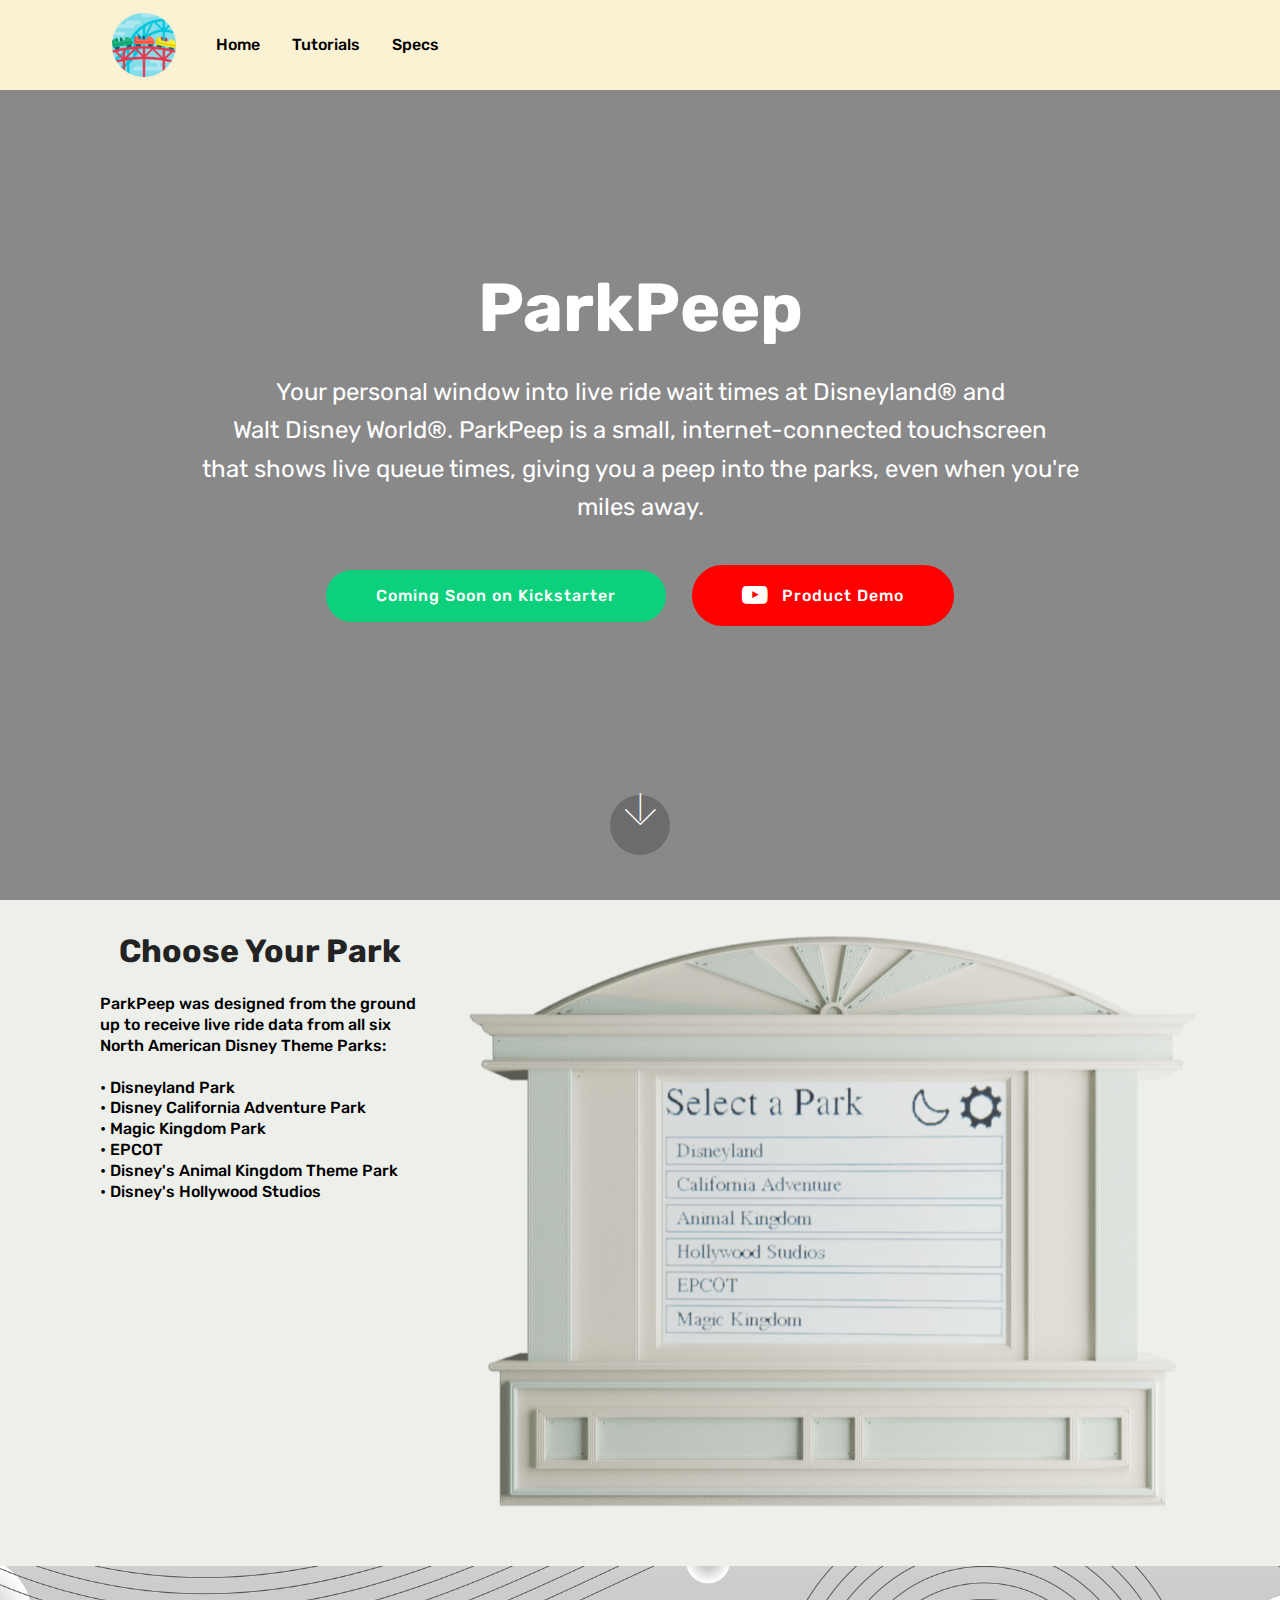
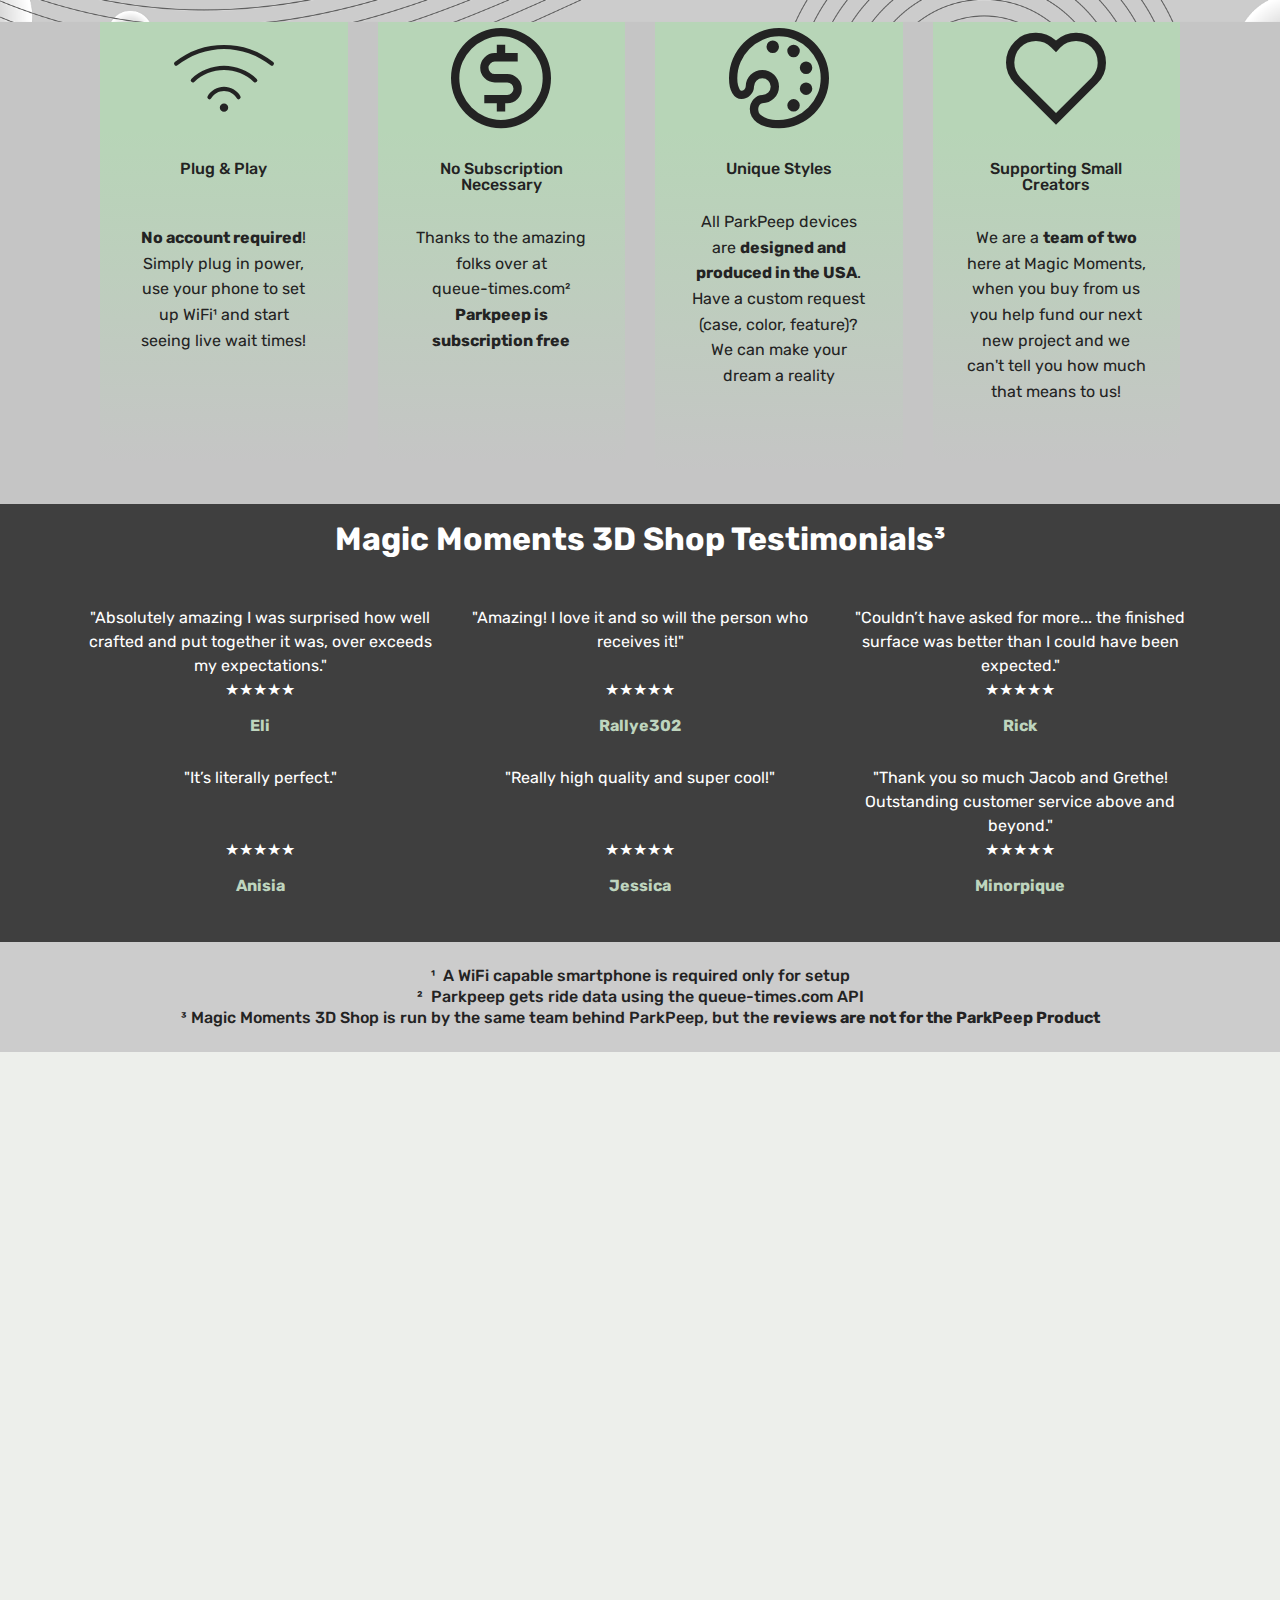
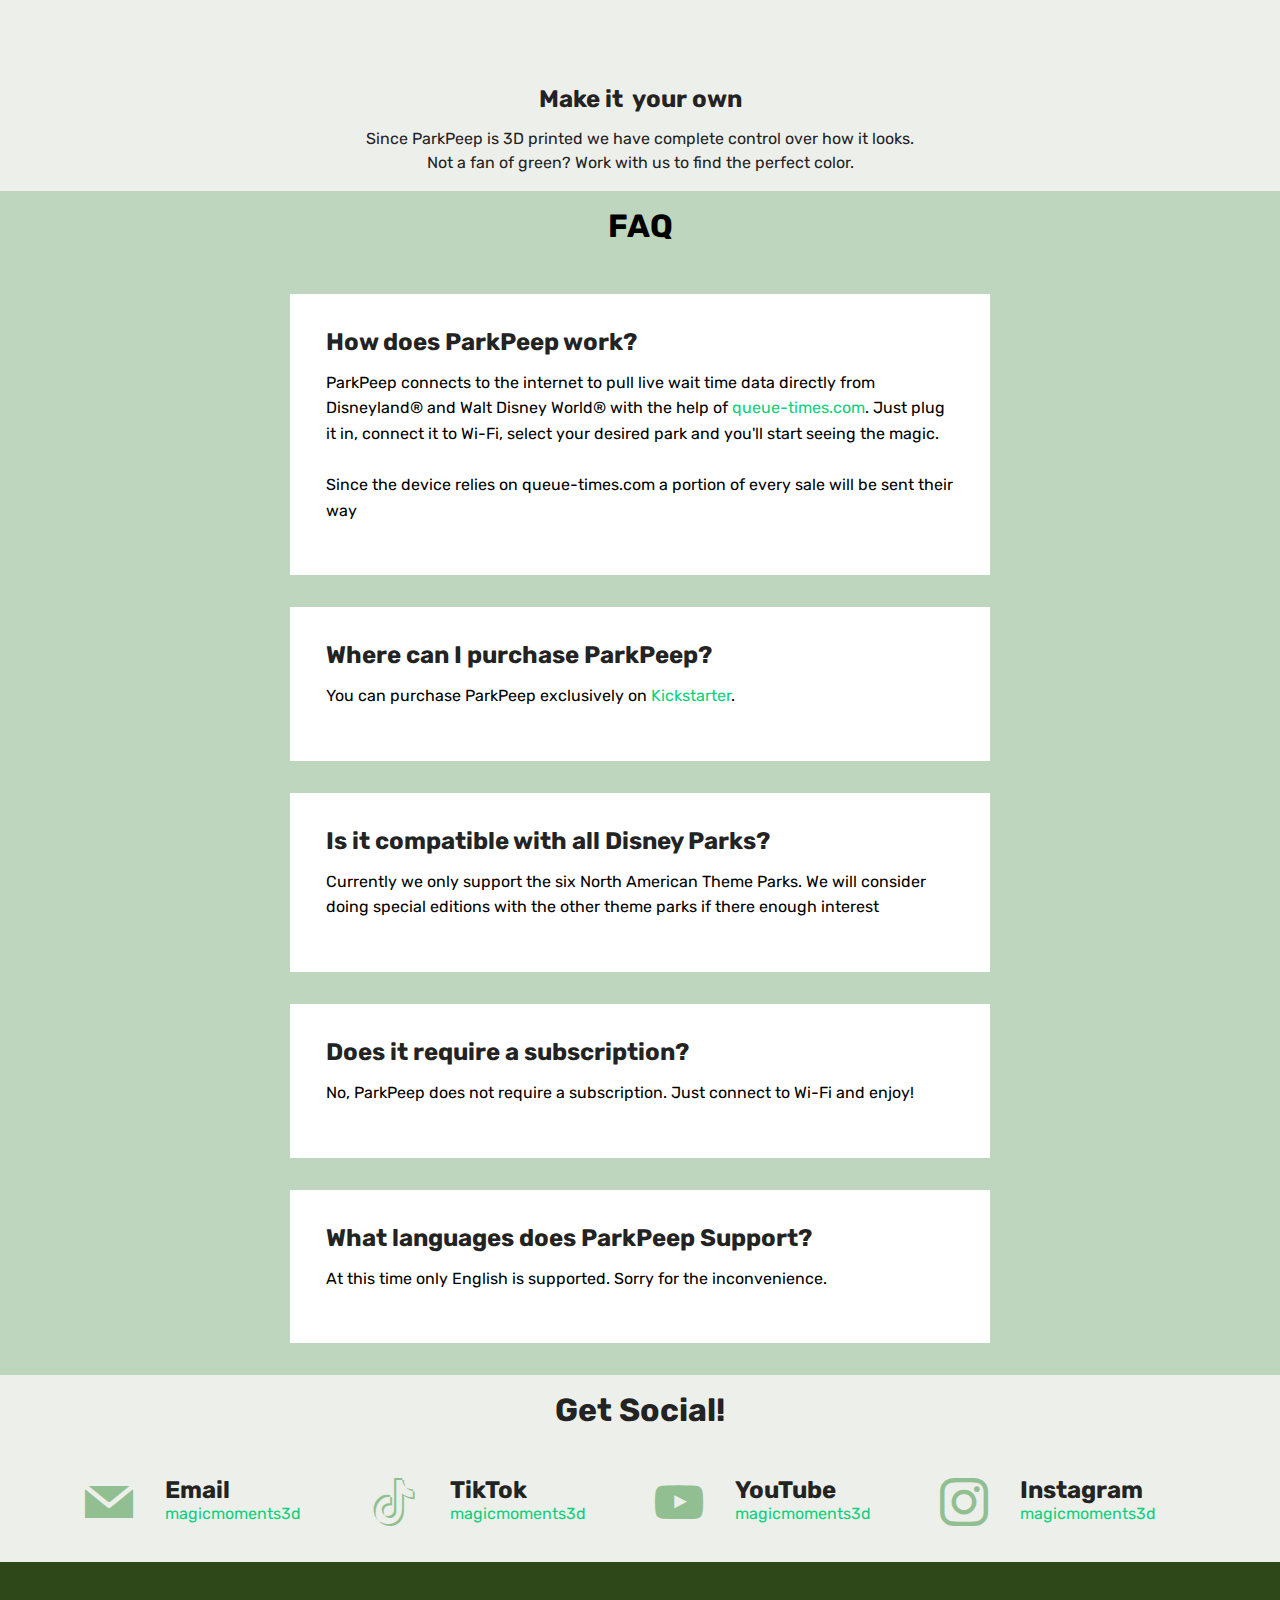
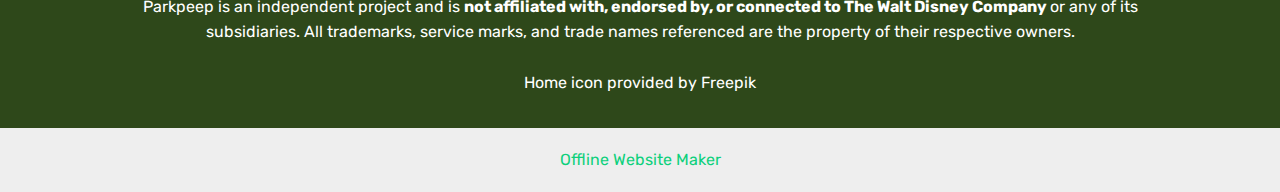
==== index.html @ 0c05ccad "create github pages" ====
<!DOCTYPE html>
<html  >
<head>
  <!-- Site made with Mobirise Website Builder v5.9.18, https://mobirise.com -->
  <meta charset="UTF-8">
  <meta http-equiv="X-UA-Compatible" content="IE=edge">
  <meta name="generator" content="Mobirise v5.9.18, mobirise.com">
  <meta name="viewport" content="width=device-width, initial-scale=1, minimum-scale=1">
  <link rel="shortcut icon" href="assets/images/roller-coaster-96x96.png" type="image/x-icon">
  <meta name="description" content="">
  
  
  <title>Home</title>
  <link rel="stylesheet" href="assets/web/assets/mobirise-icons2/mobirise2.css">
  <link rel="stylesheet" href="assets/web/assets/mobirise-icons/mobirise-icons.css">
  <link rel="stylesheet" href="assets/bootstrap/css/bootstrap.min.css">
  <link rel="stylesheet" href="assets/bootstrap/css/bootstrap-grid.min.css">
  <link rel="stylesheet" href="assets/bootstrap/css/bootstrap-reboot.min.css">
  <link rel="stylesheet" href="assets/tether/tether.min.css">
  <link rel="stylesheet" href="assets/dropdown/css/style.css">
  <link rel="stylesheet" href="assets/socicon/css/styles.css">
  <link rel="stylesheet" href="assets/theme/css/style.css">
  <link rel="preload" href="https://fonts.googleapis.com/css?family=Rubik:300,400,500,600,700,800,900,300i,400i,500i,600i,700i,800i,900i&display=swap" as="style" onload="this.onload=null;this.rel='stylesheet'">
  <noscript><link rel="stylesheet" href="https://fonts.googleapis.com/css?family=Rubik:300,400,500,600,700,800,900,300i,400i,500i,600i,700i,800i,900i&display=swap"></noscript>
  <link rel="preload" as="style" href="assets/mobirise/css/mbr-additional.css?v=SUDgBp"><link rel="stylesheet" href="assets/mobirise/css/mbr-additional.css?v=SUDgBp" type="text/css">

  
  
  
</head>
<body>
  
  <section class="menu menu6 cid-upYv7YuumN" once="menu" id="menu06-12">
	

	<nav class="navbar navbar-dropdown opacityScrollOff navbar-fixed-top navbar-expand-lg">
		<div class="container">
			<div class="navbar-brand">
				<span class="navbar-logo">
					
						<img src="assets/images/roller-coaster-96x96.png" alt="Parkpeep Home Button" style="height: 4rem;">
					
				</span>
				
			</div>
			<button class="navbar-toggler" type="button" data-toggle="collapse" data-bs-toggle="collapse" data-target="#navbarSupportedContent" data-bs-target="#navbarSupportedContent" aria-controls="navbarNavAltMarkup" aria-expanded="false" aria-label="Toggle navigation">
				<div class="hamburger">
					<span></span>
					<span></span>
					<span></span>
					<span></span>
				</div>
			</button>
			<div class="collapse navbar-collapse opacityScrollOff" id="navbarSupportedContent">
				<ul class="navbar-nav nav-dropdown nav-right" data-app-modern-menu="true"><li class="nav-item">
						<a class="nav-link link text-black text-primary display-4" href="index.html">Home</a>
					</li>
					
					<li class="nav-item"><a class="nav-link link text-black text-primary display-4" href="Tutorials.html">Tutorials<br></a></li><li class="nav-item"><a class="nav-link link text-black text-primary display-4" href="Specs.html">Specs</a></li></ul>
				
				
			</div>
		</div>
	</nav>
</section>

<section class="cid-upYuPBDIHr mbr-fullscreen" data-bg-video="https://www.youtube.com/embed/tuloPlhGVxw?rel=0&amp;&amp;showinfo=0&amp;autoplay=0&amp;loop=0&amp;vq=hd1080" id="header2-u">

    

    <div class="mbr-overlay" style="opacity: 0.5; background-color: rgb(35, 35, 35);"></div>

    <div class="container align-center">
        <div class="row justify-content-md-center">
            <div class="mbr-white col-md-10">
                <h1 class="mbr-section-title mbr-bold pb-3 mbr-fonts-style display-1">
                    ParkPeep</h1>
                
                <p class="mbr-text pb-3 mbr-fonts-style display-5">Your personal window into live ride wait times at Disneyland® and <br>Walt Disney World®. ParkPeep is a small, internet-connected touchscreen <br>that shows live queue times, giving you a peep into the parks, even when you're miles away.<br></p>
                <div class="mbr-section-btn"><a class="btn btn-md btn-primary display-4" href="http://kickstarter.com">Coming Soon on Kickstarter</a> 
                    <a class="btn btn-md btn-success display-4" href="https://youtu.be/CWoViDw0OAM"><span class="socicon socicon-youtube mbr-iconfont mbr-iconfont-btn"></span>Product Demo</a></div>
            </div>
        </div>
    </div>
    <div class="mbr-arrow hidden-sm-down" aria-hidden="true">
        <a href="#next">
            <i class="mbri-down mbr-iconfont"></i>
        </a>
    </div>
</section>

<section class="image08 cid-upYuSurCYQ" id="image08-x">
  
  
  
  <div class="container">
    <div class="row justify-content-center">
      <div class="col-lg-4">
        <div class="col-12 col-md-12">
          <h5 class="mbr-section-title mbr-fonts-style mt-0 mb-4 display-2"><strong>Choose Your Park</strong></h5>
          <h6 class="mbr-section-subtitle mbr-fonts-style mt-0 mb-4 display-7">ParkPeep was designed from the ground up to receive live ride data from all six North American Disney Theme Parks:<br><br>
<div>
</div><div>• Disneyland Park
</div><div>• Disney California Adventure Park
</div><div>• Magic Kingdom Park
</div><div>• EPCOT
</div><div>• Disney's Animal Kingdom Theme Park
</div><div>• Disney's Hollywood Studios</div><br><div><br></div></h6>
          
        </div>
      </div>
      <div class="col-lg-8 side-features">
        <div class="image-wrapper mb-4">
          <img class="w-100" src="assets/images/greenhometransparent-1-1460x821.png" alt="Mobirise Website Builder">
        </div>
      </div>
    </div>
  </div>
</section>

<section class="features8 cid-upYuQ6K4j9 mbr-parallax-background" id="features8-v">

    

    <div class="mbr-overlay" style="opacity: 0.2; background-color: rgb(35, 35, 35);">
    </div>

    <div class="container">
        <div class="media-container-row">

            <div class="card col-12 col-md-6 col-lg-3">
                <div class="card-img">
                    <span class="mbr-iconfont mbri-wifi" style="color: rgb(35, 35, 35); fill: rgb(35, 35, 35);"></span>
                </div>
                <div class="card-box align-center">
                    <h4 class="card-title mbr-fonts-style display-7">
                        Plug &amp; Play<br><br></h4>
                    <p class="mbr-text mbr-fonts-style display-7"><strong>No account required</strong>! Simply plug in power, use your phone to set up WiFi¹ and start seeing live wait times!<br><br><br><br></p>
                    
                </div>
            </div>

            <div class="card col-12 col-md-6 col-lg-3">
                <div class="card-img">
                    <span class="mbr-iconfont mobi-mbri-cash mobi-mbri" style="color: rgb(35, 35, 35); fill: rgb(35, 35, 35);"></span>
                </div>
                <div class="card-box align-center">
                    <h4 class="card-title mbr-fonts-style display-7">
                        No Subscription Necessary</h4>
                    <p class="mbr-text mbr-fonts-style display-7">
                       Thanks to the amazing folks over at <br>queue-times.com²<br><strong>Parkpeep is<br> subscription free</strong><br><strong><br></strong><br><strong><br></strong></p>
                    
                </div>
            </div>

            <div class="card col-12 col-md-6 col-lg-3">
                <div class="card-img">
                    <span class="mbr-iconfont mobi-mbri-change-style mobi-mbri" style="color: rgb(35, 35, 35); fill: rgb(35, 35, 35);"></span>
                </div>
                <div class="card-box align-center">
                    <h4 class="card-title mbr-fonts-style display-7">
                        Unique Styles
                    </h4>
                    <p class="mbr-text mbr-fonts-style display-7">
                       All ParkPeep devices are <strong>designed and produced in the USA</strong>. Have a custom request <br>(case, color, feature)? We can make your dream a reality<br><br><br></p>
                    
                </div>
            </div>

            <div class="card col-12 col-md-6 col-lg-3">
                <div class="card-img">
                    <span class="mbr-iconfont mobi-mbri-hearth mobi-mbri" style="color: rgb(35, 35, 35); fill: rgb(35, 35, 35);"></span>
                </div>
                <div class="card-box align-center">
                    <h4 class="card-title mbr-fonts-style display-7">
                        Supporting Small Creators</h4>
                    <p class="mbr-text mbr-fonts-style display-7">We are a <strong>team of two</strong> here at Magic Moments, when you buy from us you help fund our next new project and we can't tell you how much that means to us!<br><br></p>
                    
                </div>
            </div>
        </div>
    </div>
</section>

<section class="people05 cid-upYuR8FZr4" id="people05-w">
	

	
	
	<div class="container">
		<div class="row mb-5 justify-content-center">
			<div class="col-12 mb-0 content-head">
				<h3 class="mbr-section-title mbr-fonts-style align-center mb-0 display-2">
					<strong>Magic Moments 3D Shop Testimonials³</strong></h3>
				
			</div>
		</div>
		<div class="row">
			
			
			<div class="item features-without-image col-12 col-md-6 col-lg-4 active">
				<div class="item-wrapper">
					<div class="card-box align-left">
						<p class="card-text mbr-fonts-style display-7">"Absolutely amazing I was surprised how well crafted and put together it was, over exceeds my expectations."<br>
★★★★★<br></p>
						
						<h5 class="card-title mbr-fonts-style display-7">
							<strong>Eli</strong></h5>
					</div>
				</div>
			</div><div class="item features-without-image col-12 col-md-6 col-lg-4">
				<div class="item-wrapper">
					<div class="card-box align-left">
						<p class="card-text mbr-fonts-style display-7">
							"Amazing! I love it and so will the person who receives it!"<br><br>★★★★★<br></p>
						
						<h5 class="card-title mbr-fonts-style display-7">
							<strong>Rallye302</strong></h5>
					</div>
				</div>
			</div>
			
			
			<div class="item features-without-image col-12 col-md-6 col-lg-4">
				<div class="item-wrapper">
					<div class="card-box align-left">
						<p class="card-text mbr-fonts-style display-7">
							"Couldn’t have asked for more... the finished surface was better than I could have been expected."<br>★★★★★<br>
						</p>
						
						<h5 class="card-title mbr-fonts-style display-7">
							<strong>Rick</strong></h5>
					</div>
				</div>
			</div><div class="item features-without-image col-12 col-md-6 col-lg-4">
				<div class="item-wrapper">
					<div class="card-box align-left">
						<p class="card-text mbr-fonts-style display-7">"It’s literally perfect."<br><br><br>★★★★★<br></p>
						
						<h5 class="card-title mbr-fonts-style display-7"><strong>Anisia</strong></h5>
					</div>
				</div>
			</div><div class="item features-without-image col-12 col-md-6 col-lg-4">
				<div class="item-wrapper">
					<div class="card-box align-left">
						<p class="card-text mbr-fonts-style display-7">
							"Really high quality and super cool!"<br><br><br>
★★★★★<br></p>
						
						<h5 class="card-title mbr-fonts-style display-7">
							<strong>Jessica</strong>
						</h5>
					</div>
				</div>
			</div><div class="item features-without-image col-12 col-md-6 col-lg-4">
				<div class="item-wrapper">
					<div class="card-box align-left">
						<p class="card-text mbr-fonts-style display-7">"Thank you so much Jacob and Grethe! Outstanding customer service above and beyond."<br>★★★★★<br></p>
						
						<h5 class="card-title mbr-fonts-style display-7">
							<strong>Minorpique</strong></h5>
					</div>
				</div>
			</div>
		</div>
	</div>
</section>

<section class="article11 cid-upYyZGox3a" id="article11-1b">
    

    
    
    <div class="container">
        <div class="row justify-content-center">
            <div class="title col-md-12 col-lg-12">
                
                <h4 class="mbr-section-subtitle align-center mbr-fonts-style mt-4 display-7">¹&nbsp; A WiFi capable smartphone is required only for setup<br>²&nbsp; Parkpeep gets ride data using the queue-times.com API<br>³ Magic Moments 3D Shop is run by the same team behind ParkPeep, but the <strong>reviews are not for the ParkPeep Product</strong><br></h4>
                
            </div>
        </div>
    </div>
</section>

<section class="video02 cid-upYuUPh520" id="video02-z">
  

  
  

  <div class="container">
    <div class="row justify-content-center">
      <div class="mbr-figure col-12 mb-5 col-md-11"><iframe class="mbr-embedded-video" src="https://www.youtube.com/embed/iO_Y5pch5_g?rel=0&amp;amp;mute=1&amp;showinfo=0&amp;autoplay=1&amp;loop=1&amp;playlist=iO_Y5pch5_g" width="1280" height="720" frameborder="0" allowfullscreen></iframe></div>
    </div>
    <div class="row justify-content-center">
      <div class="col-12 content-text">
        <h4 class="mbr-description mbr-fonts-style mb-3 align-center display-5">
          <strong>Make it&nbsp; your own</strong></h4>
        <p class="mbr-description mbr-fonts-style mb-0 align-center display-7">
        Since ParkPeep is 3D printed we have complete control over how it looks.<br>Not a fan of green? Work with us to find the perfect color.</p>
      </div>
    </div>
  </div>
</section>

<section class="list05 cid-upYuWsYPLC" id="list05-10">
    
    <div class="container">
        <div class="col-12 mb-5 content-head">
            <h3 class="mbr-section-title mbr-fonts-style align-center mb-0 display-2">
                <strong>FAQ</strong>
            </h3>
            
        </div>
        <div class="row justify-content-center ">
            <div class="col-12 col-lg-8">
                <div class="item features-without-image col-12 active">
                    <div class="item-wrapper">
                        <h5 class="mbr-card-title mbr-fonts-style mt-0 mb-3 display-5"><strong>How does ParkPeep work?</strong></h5>
                        <p class="mbr-text mbr-fonts-style mt-0 mb-3 display-7">
                            ParkPeep connects to the internet to pull live wait time data directly from Disneyland® and Walt Disney World® with the help of <a href="https://queue-times.com/" class="text-primary" target="_blank">queue-times.com</a>. Just plug it in, connect it to Wi-Fi, select your desired park and you'll start seeing the magic.<br><br>Since the device relies on queue-times.com a portion of every sale will be sent their way</p>
                    </div>
                </div><div class="item features-without-image col-12">
                    <div class="item-wrapper">
                        <h5 class="mbr-card-title mbr-fonts-style mt-0 mb-3 display-5"><strong>Where can I purchase ParkPeep?</strong></h5>
                        <p class="mbr-text mbr-fonts-style mt-0 mb-3 display-7">You can purchase ParkPeep exclusively on <a href="http://kickstarter.com" class="text-primary">Kickstarter</a>.</p>
                    </div>
                </div><div class="item features-without-image col-12">
                    <div class="item-wrapper">
                        <h5 class="mbr-card-title mbr-fonts-style mt-0 mb-3 display-5"><strong>Is it compatible with all Disney Parks?</strong></h5>
                        <p class="mbr-text mbr-fonts-style mt-0 mb-3 display-7">Currently we only support the six North American Theme Parks. We will consider doing special editions with the other theme parks if there enough interest<br></p>
                    </div>
                </div><div class="item features-without-image col-12">
                    <div class="item-wrapper">
                        <h5 class="mbr-card-title mbr-fonts-style mt-0 mb-3 display-5"><strong>Does it require a subscription?</strong></h5>
                        <p class="mbr-text mbr-fonts-style mt-0 mb-3 display-7">
                            No, ParkPeep does not require a subscription. Just connect to Wi-Fi and enjoy!
                        </p>
                    </div>
                </div><div class="item features-without-image col-12">
                    <div class="item-wrapper">
                        <h5 class="mbr-card-title mbr-fonts-style mt-0 mb-3 display-5"><strong>What languages does ParkPeep Support?</strong></h5>
                        <p class="mbr-text mbr-fonts-style mt-0 mb-3 display-7">At this time only English is supported. Sorry for the inconvenience.&nbsp;&nbsp;<br></p>
                    </div>
                </div>
                
                
            </div>
        </div>
    </div>
</section>

<section class="social06 cid-upYwRa6lix" id="social06-19">
	

	
	
	<div class="container">
		<div class="row justify-content-center">
			<div class="col-12 content-head">
				<div class="mb-5">
					<h5 class="mbr-section-title mbr-fonts-style align-center mb-0 display-2">
						<strong>Get Social!</strong>
					</h5>
					
				</div>
			</div>
		</div>
		<div class="row">
			

			
			<div class="item features-without-image col-12 col-md-6 col-lg-3 active">
				<div class="item-wrapper">
					<a href="mailto:sales@jacobb.space"><span class="mbr-iconfont m-auto socicon-mail socicon" style="color: rgb(146, 191, 146); fill: rgb(146, 191, 146);"></span></a>
					<div class="card-box">
						<h4 class="card-title mbr-fonts-style mb-1 display-5">
							<strong>Email</strong></h4>
						<h5 class="card-text mbr-fonts-style display-7"><a href="mailto:sales@jacobb.space" class="text-primary">magicmoments3d</a></h5>
					</div>
				</div>
			</div><div class="item features-without-image col-12 col-md-6 col-lg-3">
				<div class="item-wrapper">
					<span class="mbr-iconfont m-auto socicon-tiktok socicon" style="color: rgb(146, 191, 146); fill: rgb(146, 191, 146);"></span>
					<div class="card-box">
						<h4 class="card-title mbr-fonts-style mb-1 display-5">
							<strong>TikTok</strong>
						</h4>
						<h5 class="card-text mbr-fonts-style display-7"><a href="https://www.tiktok.com/@magicmoments3d" class="text-primary">magicmoments3d</a></h5>
					</div>
				</div>
			</div><div class="item features-without-image col-12 col-md-6 col-lg-3">
				<div class="item-wrapper">
					<span class="mbr-iconfont m-auto socicon-youtube socicon" style="color: rgb(146, 191, 146); fill: rgb(146, 191, 146);"></span>
					<div class="card-box">
						<h4 class="card-title mbr-fonts-style mb-1 display-5">
							<strong>YouTube</strong>
						</h4>
						<h5 class="card-text mbr-fonts-style display-7"><a href="https://www.youtube.com/@MagicMoments3d" class="text-primary">magicmoments3d</a></h5>
					</div>
				</div>
			</div>
			<div class="item features-without-image col-12 col-md-6 col-lg-3">
				<div class="item-wrapper">
					<span class="mbr-iconfont m-auto socicon-instagram socicon" style="color: rgb(146, 191, 146); fill: rgb(146, 191, 146);"></span>
					<div class="card-box">
						<h4 class="card-title mbr-fonts-style mb-1 display-5">
							<strong>Instagram</strong><strong><br></strong></h4>
						<h5 class="card-text mbr-fonts-style display-7"><a href="https://www.instagram.com/magicmoments3d/" class="text-primary">magicmoments3d</a></h5>
					</div>
				</div>
			</div>
		</div>
	</div>
</section>

<section class="footer4 cid-upYv9UUHLb" once="footers" id="footer04-13">

    

    

    <div class="container">
        <div class="media-container-row align-center mbr-white">
            <div class="col-12">
                <p class="mbr-text mb-0 mbr-fonts-style display-7">Parkpeep is an independent project and is <strong>not affiliated with, endorsed by, or connected to The Walt Disney Company </strong>or any of its subsidiaries. All trademarks, service marks, and trade names referenced are the property of their respective owners.<br><br>Home icon provided by Freepik<br></p>
            </div>
        </div>
    </div>
</section><section class="display-7" style="padding: 0;align-items: center;justify-content: center;flex-wrap: wrap;    align-content: center;display: flex;position: relative;height: 4rem;"><a href="https://mobiri.se/3470056" style="flex: 1 1;height: 4rem;position: absolute;width: 100%;z-index: 1;"><img alt="" style="height: 4rem;" src="[data-uri]"></a><p style="margin: 0;text-align: center;" class="display-7">&#8204;</p><a style="z-index:1" href="https://mobirise.com/offline-website-builder.html">Offline Website Maker</a></section><script src="assets/popper/popper.min.js"></script>  <script src="assets/web/assets/jquery/jquery.min.js"></script>  <script src="assets/bootstrap/js/bootstrap.min.js"></script>  <script src="assets/tether/tether.min.js"></script>  <script src="assets/smoothscroll/smooth-scroll.js"></script>  <script src="assets/dropdown/js/nav-dropdown.js"></script>  <script src="assets/dropdown/js/navbar-dropdown.js"></script>  <script src="assets/touchswipe/jquery.touch-swipe.min.js"></script>  <script src="assets/ytplayer/jquery.mb.ytplayer.min.js"></script>  <script src="assets/vimeoplayer/jquery.mb.vimeo_player.js"></script>  <script src="assets/parallax/jarallax.min.js"></script>  <script src="assets/playervimeo/vimeo_player.js"></script>  <script src="assets/theme/js/script.js"></script>  
  
  
</body>
</html>
---- assets/web/assets/mobirise-icons2/mobirise2.css ----
@font-face {
  font-family: 'Moririse2';
  font-display: swap;
  src:  url('mobirise2.eot?f2bix4');
  src:  url('mobirise2.eot?f2bix4#iefix') format('embedded-opentype'),
    url('mobirise2.ttf?f2bix4') format('truetype'),
    url('mobirise2.woff?f2bix4') format('woff'),
    url('mobirise2.svg?f2bix4#mobirise2') format('svg');
  font-weight: normal;
  font-style: normal;
}

[class^="mobi-"], [class*=" mobi-"] {
  /* use !important to prevent issues with browser extensions that change fonts */
  font-family: 'Moririse2' !important;
  speak: none;
  font-style: normal;
  font-weight: normal;
  font-variant: normal;
  text-transform: none;
  line-height: 1;

  /* Better Font Rendering =========== */
  -webkit-font-smoothing: antialiased;
  -moz-osx-font-smoothing: grayscale;
}

.mobi-mbri-add-submenu:before {
  content: "\e900";
}
.mobi-mbri-alert:before {
  content: "\e901";
}
.mobi-mbri-align-center:before {
  content: "\e902";
}
.mobi-mbri-align-justify:before {
  content: "\e903";
}
.mobi-mbri-align-left:before {
  content: "\e904";
}
.mobi-mbri-align-right:before {
  content: "\e905";
}
.mobi-mbri-android:before {
  content: "\e906";
}
.mobi-mbri-apple:before {
  content: "\e907";
}
.mobi-mbri-arrow-down:before {
  content: "\e908";
}
.mobi-mbri-arrow-next:before {
  content: "\e909";
}
.mobi-mbri-arrow-prev:before {
  content: "\e90a";
}
.mobi-mbri-arrow-up:before {
  content: "\e90b";
}
.mobi-mbri-bold:before {
  content: "\e90c";
}
.mobi-mbri-bookmark:before {
  content: "\e90d";
}
.mobi-mbri-bootstrap:before {
  content: "\e90e";
}
.mobi-mbri-briefcase:before {
  content: "\e90f";
}
.mobi-mbri-browse:before {
  content: "\e910";
}
.mobi-mbri-bulleted-list:before {
  content: "\e911";
}
.mobi-mbri-calendar:before {
  content: "\e912";
}
.mobi-mbri-camera:before {
  content: "\e913";
}
.mobi-mbri-cart-add:before {
  content: "\e914";
}
.mobi-mbri-cart-full:before {
  content: "\e915";
}
.mobi-mbri-cash:before {
  content: "\e916";
}
.mobi-mbri-change-style:before {
  content: "\e917";
}
.mobi-mbri-chat:before {
  content: "\e918";
}
.mobi-mbri-clock:before {
  content: "\e919";
}
.mobi-mbri-close:before {
  content: "\e91a";
}
.mobi-mbri-cloud:before {
  content: "\e91b";
}
.mobi-mbri-code:before {
  content: "\e91c";
}
.mobi-mbri-contact-form:before {
  content: "\e91d";
}
.mobi-mbri-credit-card:before {
  content: "\e91e";
}
.mobi-mbri-cursor-click:before {
  content: "\e91f";
}
.mobi-mbri-cust-feedback:before {
  content: "\e920";
}
.mobi-mbri-database:before {
  content: "\e921";
}
.mobi-mbri-delivery:before {
  content: "\e922";
}
.mobi-mbri-desktop:before {
  content: "\e923";
}
.mobi-mbri-devices:before {
  content: "\e924";
}
.mobi-mbri-down:before {
  content: "\e925";
}
.mobi-mbri-download-2:before {
  content: "\e926";
}
.mobi-mbri-download:before {
  content: "\e927";
}
.mobi-mbri-drag-n-drop-2:before {
  content: "\e928";
}
.mobi-mbri-drag-n-drop:before {
  content: "\e929";
}
.mobi-mbri-edit-2:before {
  content: "\e92a";
}
.mobi-mbri-edit:before {
  content: "\e92b";
}
.mobi-mbri-error:before {
  content: "\e92c";
}
.mobi-mbri-extension:before {
  content: "\e92d";
}
.mobi-mbri-features:before {
  content: "\e92e";
}
.mobi-mbri-file:before {
  content: "\e92f";
}
.mobi-mbri-flag:before {
  content: "\e930";
}
.mobi-mbri-folder:before {
  content: "\e931";
}
.mobi-mbri-gift:before {
  content: "\e932";
}
.mobi-mbri-github:before {
  content: "\e933";
}
.mobi-mbri-globe-2:before {
  content: "\e934";
}
.mobi-mbri-globe:before {
  content: "\e935";
}
.mobi-mbri-growing-chart:before {
  content: "\e936";
}
.mobi-mbri-hearth:before {
  content: "\e937";
}
.mobi-mbri-help:before {
  content: "\e938";
}
.mobi-mbri-home:before {
  content: "\e939";
}
.mobi-mbri-hot-cup:before {
  content: "\e93a";
}
.mobi-mbri-idea:before {
  content: "\e93b";
}
.mobi-mbri-image-gallery:before {
  content: "\e93c";
}
.mobi-mbri-image-slider:before {
  content: "\e93d";
}
.mobi-mbri-info:before {
  content: "\e93e";
}
.mobi-mbri-italic:before {
  content: "\e93f";
}
.mobi-mbri-key:before {
  content: "\e940";
}
.mobi-mbri-laptop:before {
  content: "\e941";
}
.mobi-mbri-layers:before {
  content: "\e942";
}
.mobi-mbri-left-right:before {
  content: "\e943";
}
.mobi-mbri-left:before {
  content: "\e944";
}
.mobi-mbri-letter:before {
  content: "\e945";
}
.mobi-mbri-like:before {
  content: "\e946";
}
.mobi-mbri-link:before {
  content: "\e947";
}
.mobi-mbri-lock:before {
  content: "\e948";
}
.mobi-mbri-login:before {
  content: "\e949";
}
.mobi-mbri-logout:before {
  content: "\e94a";
}
.mobi-mbri-magic-stick:before {
  content: "\e94b";
}
.mobi-mbri-map-pin:before {
  content: "\e94c";
}
.mobi-mbri-menu:before {
  content: "\e94d";
}
.mobi-mbri-mobile-2:before {
  content: "\e94e";
}
.mobi-mbri-mobile-horizontal:before {
  content: "\e94f";
}
.mobi-mbri-mobile:before {
  content: "\e950";
}
.mobi-mbri-mobirise:before {
  content: "\e951";
}
.mobi-mbri-more-horizontal:before {
  content: "\e952";
}
.mobi-mbri-more-vertical:before {
  content: "\e953";
}
.mobi-mbri-music:before {
  content: "\e954";
}
.mobi-mbri-new-file:before {
  content: "\e955";
}
.mobi-mbri-numbered-list:before {
  content: "\e956";
}
.mobi-mbri-opened-folder:before {
  content: "\e957";
}
.mobi-mbri-pages:before {
  content: "\e958";
}
.mobi-mbri-paper-plane:before {
  content: "\e959";
}
.mobi-mbri-paperclip:before {
  content: "\e95a";
}
.mobi-mbri-phone:before {
  content: "\e95b";
}
.mobi-mbri-photo:before {
  content: "\e95c";
}
.mobi-mbri-photos:before {
  content: "\e95d";
}
.mobi-mbri-pin:before {
  content: "\e95e";
}
.mobi-mbri-play:before {
  content: "\e95f";
}
.mobi-mbri-plus:before {
  content: "\e960";
}
.mobi-mbri-preview:before {
  content: "\e961";
}
.mobi-mbri-print:before {
  content: "\e962";
}
.mobi-mbri-protect:before {
  content: "\e963";
}
.mobi-mbri-question:before {
  content: "\e964";
}
.mobi-mbri-quote-left:before {
  content: "\e965";
}
.mobi-mbri-quote-right:before {
  content: "\e966";
}
.mobi-mbri-redo:before {
  content: "\e967";
}
.mobi-mbri-refresh:before {
  content: "\e968";
}
.mobi-mbri-responsive-2:before {
  content: "\e969";
}
.mobi-mbri-responsive:before {
  content: "\e96a";
}
.mobi-mbri-right:before {
  content: "\e96b";
}
.mobi-mbri-rocket:before {
  content: "\e96c";
}
.mobi-mbri-sad-face:before {
  content: "\e96d";
}
.mobi-mbri-sale:before {
  content: "\e96e";
}
.mobi-mbri-save:before {
  content: "\e96f";
}
.mobi-mbri-search:before {
  content: "\e970";
}
.mobi-mbri-setting-2:before {
  content: "\e971";
}
.mobi-mbri-setting-3:before {
  content: "\e972";
}
.mobi-mbri-setting:before {
  content: "\e973";
}
.mobi-mbri-share:before {
  content: "\e974";
}
.mobi-mbri-shopping-bag:before {
  content: "\e975";
}
.mobi-mbri-shopping-basket:before {
  content: "\e976";
}
.mobi-mbri-shopping-cart:before {
  content: "\e977";
}
.mobi-mbri-sites:before {
  content: "\e978";
}
.mobi-mbri-smile-face:before {
  content: "\e979";
}
.mobi-mbri-speed:before {
  content: "\e97a";
}
.mobi-mbri-star:before {
  content: "\e97b";
}
.mobi-mbri-success:before {
  content: "\e97c";
}
.mobi-mbri-sun:before {
  content: "\e97d";
}
.mobi-mbri-sun2:before {
  content: "\e97e";
}
.mobi-mbri-tablet-vertical:before {
  content: "\e97f";
}
.mobi-mbri-tablet:before {
  content: "\e980";
}
.mobi-mbri-target:before {
  content: "\e981";
}
.mobi-mbri-timer:before {
  content: "\e982";
}
.mobi-mbri-to-ftp:before {
  content: "\e983";
}
.mobi-mbri-to-local-drive:before {
  content: "\e984";
}
.mobi-mbri-touch-swipe:before {
  content: "\e985";
}
.mobi-mbri-touch:before {
  content: "\e986";
}
.mobi-mbri-trash:before {
  content: "\e987";
}
.mobi-mbri-underline:before {
  content: "\e988";
}
.mobi-mbri-undo:before {
  content: "\e989";
}
.mobi-mbri-unlink:before {
  content: "\e98a";
}
.mobi-mbri-unlock:before {
  content: "\e98b";
}
.mobi-mbri-up-down:before {
  content: "\e98c";
}
.mobi-mbri-up:before {
  content: "\e98d";
}
.mobi-mbri-update:before {
  content: "\e98e";
}
.mobi-mbri-upload-2:before {
  content: "\e98f";
}
.mobi-mbri-upload:before {
  content: "\e990";
}
.mobi-mbri-user-2:before {
  content: "\e991";
}
.mobi-mbri-user:before {
  content: "\e992";
}
.mobi-mbri-users:before {
  content: "\e993";
}
.mobi-mbri-video-play:before {
  content: "\e994";
}
.mobi-mbri-video:before {
  content: "\e995";
}
.mobi-mbri-watch:before {
  content: "\e996";
}
.mobi-mbri-website-theme-2:before {
  content: "\e997";
}
.mobi-mbri-website-theme:before {
  content: "\e998";
}
.mobi-mbri-wifi:before {
  content: "\e999";
}
.mobi-mbri-windows:before {
  content: "\e99a";
}
.mobi-mbri-zoom-in:before {
  content: "\e99b";
}
.mobi-mbri-zoom-out:before {
  content: "\e99c";
}
---- assets/web/assets/mobirise-icons/mobirise-icons.css ----
@font-face {
  font-family: 'MobiriseIcons';
  src:  url('mobirise-icons.eot?spat4u');
  src:  url('mobirise-icons.eot?spat4u#iefix') format('embedded-opentype'),
    url('mobirise-icons.ttf?spat4u') format('truetype'),
    url('mobirise-icons.woff?spat4u') format('woff'),
    url('mobirise-icons.svg?spat4u#MobiriseIcons') format('svg');
  font-weight: normal;
  font-style: normal;
  font-display: swap;
}

[class^="mbri-"], [class*=" mbri-"] {
  /* use !important to prevent issues with browser extensions that change fonts */
  font-family: MobiriseIcons !important;
  speak: none;
  font-style: normal;
  font-weight: normal;
  font-variant: normal;
  text-transform: none;
  line-height: 1;

  /* Better Font Rendering =========== */
  -webkit-font-smoothing: antialiased;
  -moz-osx-font-smoothing: grayscale;
}

.mbri-add-submenu:before {
  content: "\e900";
}
.mbri-alert:before {
  content: "\e901";
}
.mbri-align-center:before {
  content: "\e902";
}
.mbri-align-justify:before {
  content: "\e903";
}
.mbri-align-left:before {
  content: "\e904";
}
.mbri-align-right:before {
  content: "\e905";
}
.mbri-android:before {
  content: "\e906";
}
.mbri-apple:before {
  content: "\e907";
}
.mbri-arrow-down:before {
  content: "\e908";
}
.mbri-arrow-next:before {
  content: "\e909";
}
.mbri-arrow-prev:before {
  content: "\e90a";
}
.mbri-arrow-up:before {
  content: "\e90b";
}
.mbri-bold:before {
  content: "\e90c";
}
.mbri-bookmark:before {
  content: "\e90d";
}
.mbri-bootstrap:before {
  content: "\e90e";
}
.mbri-briefcase:before {
  content: "\e90f";
}
.mbri-browse:before {
  content: "\e910";
}
.mbri-bulleted-list:before {
  content: "\e911";
}
.mbri-calendar:before {
  content: "\e912";
}
.mbri-camera:before {
  content: "\e913";
}
.mbri-cart-add:before {
  content: "\e914";
}
.mbri-cart-full:before {
  content: "\e915";
}
.mbri-cash:before {
  content: "\e916";
}
.mbri-change-style:before {
  content: "\e917";
}
.mbri-chat:before {
  content: "\e918";
}
.mbri-clock:before {
  content: "\e919";
}
.mbri-close:before {
  content: "\e91a";
}
.mbri-cloud:before {
  content: "\e91b";
}
.mbri-code:before {
  content: "\e91c";
}
.mbri-contact-form:before {
  content: "\e91d";
}
.mbri-credit-card:before {
  content: "\e91e";
}
.mbri-cursor-click:before {
  content: "\e91f";
}
.mbri-cust-feedback:before {
  content: "\e920";
}
.mbri-database:before {
  content: "\e921";
}
.mbri-delivery:before {
  content: "\e922";
}
.mbri-desktop:before {
  content: "\e923";
}
.mbri-devices:before {
  content: "\e924";
}
.mbri-down:before {
  content: "\e925";
}
.mbri-download:before {
  content: "\e989";
}
.mbri-drag-n-drop:before {
  content: "\e927";
}
.mbri-drag-n-drop2:before {
  content: "\e928";
}
.mbri-edit:before {
  content: "\e929";
}
.mbri-edit2:before {
  content: "\e92a";
}
.mbri-error:before {
  content: "\e92b";
}
.mbri-extension:before {
  content: "\e92c";
}
.mbri-features:before {
  content: "\e92d";
}
.mbri-file:before {
  content: "\e92e";
}
.mbri-flag:before {
  content: "\e92f";
}
.mbri-folder:before {
  content: "\e930";
}
.mbri-gift:before {
  content: "\e931";
}
.mbri-github:before {
  content: "\e932";
}
.mbri-globe:before {
  content: "\e933";
}
.mbri-globe-2:before {
  content: "\e934";
}
.mbri-growing-chart:before {
  content: "\e935";
}
.mbri-hearth:before {
  content: "\e936";
}
.mbri-help:before {
  content: "\e937";
}
.mbri-home:before {
  content: "\e938";
}
.mbri-hot-cup:before {
  content: "\e939";
}
.mbri-idea:before {
  content: "\e93a";
}
.mbri-image-gallery:before {
  content: "\e93b";
}
.mbri-image-slider:before {
  content: "\e93c";
}
.mbri-info:before {
  content: "\e93d";
}
.mbri-italic:before {
  content: "\e93e";
}
.mbri-key:before {
  content: "\e93f";
}
.mbri-laptop:before {
  content: "\e940";
}
.mbri-layers:before {
  content: "\e941";
}
.mbri-left-right:before {
  content: "\e942";
}
.mbri-left:before {
  content: "\e943";
}
.mbri-letter:before {
  content: "\e944";
}
.mbri-like:before {
  content: "\e945";
}
.mbri-link:before {
  content: "\e946";
}
.mbri-lock:before {
  content: "\e947";
}
.mbri-login:before {
  content: "\e948";
}
.mbri-logout:before {
  content: "\e949";
}
.mbri-magic-stick:before {
  content: "\e94a";
}
.mbri-map-pin:before {
  content: "\e94b";
}
.mbri-menu:before {
  content: "\e94c";
}
.mbri-mobile:before {
  content: "\e94d";
}
.mbri-mobile2:before {
  content: "\e94e";
}
.mbri-mobirise:before {
  content: "\e94f";
}
.mbri-more-horizontal:before {
  content: "\e950";
}
.mbri-more-vertical:before {
  content: "\e951";
}
.mbri-music:before {
  content: "\e952";
}
.mbri-new-file:before {
  content: "\e953";
}
.mbri-numbered-list:before {
  content: "\e954";
}
.mbri-opened-folder:before {
  content: "\e955";
}
.mbri-pages:before {
  content: "\e956";
}
.mbri-paper-plane:before {
  content: "\e957";
}
.mbri-paperclip:before {
  content: "\e958";
}
.mbri-photo:before {
  content: "\e959";
}
.mbri-photos:before {
  content: "\e95a";
}
.mbri-pin:before {
  content: "\e95b";
}
.mbri-play:before {
  content: "\e95c";
}
.mbri-plus:before {
  content: "\e95d";
}
.mbri-preview:before {
  content: "\e95e";
}
.mbri-print:before {
  content: "\e95f";
}
.mbri-protect:before {
  content: "\e960";
}
.mbri-question:before {
  content: "\e961";
}
.mbri-quote-left:before {
  content: "\e962";
}
.mbri-quote-right:before {
  content: "\e963";
}
.mbri-refresh:before {
  content: "\e964";
}
.mbri-responsive:before {
  content: "\e965";
}
.mbri-right:before {
  content: "\e966";
}
.mbri-rocket:before {
  content: "\e967";
}
.mbri-sad-face:before {
  content: "\e968";
}
.mbri-sale:before {
  content: "\e969";
}
.mbri-save:before {
  content: "\e96a";
}
.mbri-search:before {
  content: "\e96b";
}
.mbri-setting:before {
  content: "\e96c";
}
.mbri-setting2:before {
  content: "\e96d";
}
.mbri-setting3:before {
  content: "\e96e";
}
.mbri-share:before {
  content: "\e96f";
}
.mbri-shopping-bag:before {
  content: "\e970";
}
.mbri-shopping-basket:before {
  content: "\e971";
}
.mbri-shopping-cart:before {
  content: "\e972";
}
.mbri-sites:before {
  content: "\e973";
}
.mbri-smile-face:before {
  content: "\e974";
}
.mbri-speed:before {
  content: "\e975";
}
.mbri-star:before {
  content: "\e976";
}
.mbri-success:before {
  content: "\e977";
}
.mbri-sun:before {
  content: "\e978";
}
.mbri-sun2:before {
  content: "\e979";
}
.mbri-tablet:before {
  content: "\e97a";
}
.mbri-tablet-vertical:before {
  content: "\e97b";
}
.mbri-target:before {
  content: "\e97c";
}
.mbri-timer:before {
  content: "\e97d";
}
.mbri-to-ftp:before {
  content: "\e97e";
}
.mbri-to-local-drive:before {
  content: "\e97f";
}
.mbri-touch-swipe:before {
  content: "\e980";
}
.mbri-touch:before {
  content: "\e981";
}
.mbri-trash:before {
  content: "\e982";
}
.mbri-underline:before {
  content: "\e983";
}
.mbri-unlink:before {
  content: "\e984";
}
.mbri-unlock:before {
  content: "\e985";
}
.mbri-up-down:before {
  content: "\e986";
}
.mbri-up:before {
  content: "\e987";
}
.mbri-update:before {
  content: "\e988";
}
.mbri-upload:before {
 content: "\e926"; 
}
.mbri-user:before {
  content: "\e98a";
}
.mbri-user2:before {
  content: "\e98b";
}
.mbri-users:before {
  content: "\e98c";
}
.mbri-video:before {
  content: "\e98d";
}
.mbri-video-play:before {
  content: "\e98e";
}
.mbri-watch:before {
  content: "\e98f";
}
.mbri-website-theme:before {
  content: "\e990";
}
.mbri-wifi:before {
  content: "\e991";
}
.mbri-windows:before {
  content: "\e992";
}
.mbri-zoom-out:before {
  content: "\e993";
}
.mbri-redo:before {
  content: "\e994";
}
.mbri-undo:before {
  content: "\e995";
}
---- assets/dropdown/css/style.css ----
.navbar-dropdown {
  left: 0;
  padding: 0;
  position: absolute;
  right: 0;
  top: 0;
  transition: all 0.45s ease;
  z-index: 1030;
  background: #282828; }
  .navbar-dropdown .navbar-logo {
    margin-right: 0.8rem;
    transition: margin 0.3s ease-in-out;
    vertical-align: middle; }
    .navbar-dropdown .navbar-logo img {
      height: 3.125rem;
      transition: all 0.3s ease-in-out; }
    .navbar-dropdown .navbar-logo.mbr-iconfont {
      font-size: 3.125rem;
      line-height: 3.125rem; }
  .navbar-dropdown .navbar-caption {
    font-weight: 700;
    white-space: normal;
    vertical-align: -4px;
    line-height: 3.125rem !important; }
    .navbar-dropdown .navbar-caption, .navbar-dropdown .navbar-caption:hover {
      color: inherit;
      text-decoration: none; }
  .navbar-dropdown .mbr-iconfont + .navbar-caption {
    vertical-align: -1px; }
  .navbar-dropdown.navbar-fixed-top {
    position: fixed; }
  .navbar-dropdown .navbar-brand span {
    vertical-align: -4px; }
  .navbar-dropdown.bg-color.transparent {
    background: none; }
  .navbar-dropdown.navbar-short .navbar-brand {
    padding: 0.625rem 0; }
    .navbar-dropdown.navbar-short .navbar-brand span {
      vertical-align: -1px; }
  .navbar-dropdown.navbar-short .navbar-caption {
    line-height: 2.375rem !important;
    vertical-align: -2px; }
  .navbar-dropdown.navbar-short .navbar-logo {
    margin-right: 0.5rem; }
    .navbar-dropdown.navbar-short .navbar-logo img {
      height: 2.375rem; }
    .navbar-dropdown.navbar-short .navbar-logo.mbr-iconfont {
      font-size: 2.375rem;
      line-height: 2.375rem; }
  .navbar-dropdown.navbar-short .mbr-table-cell {
    height: 3.625rem; }
  .navbar-dropdown .navbar-close {
    left: 0.6875rem;
    position: fixed;
    top: 0.75rem;
    z-index: 1000; }
  .navbar-dropdown .hamburger-icon {
    content: "";
    display: inline-block;
    vertical-align: middle;
    width: 16px;
    -webkit-box-shadow: 0 -6px 0 1px #282828,0 0 0 1px #282828,0 6px 0 1px #282828;
    -moz-box-shadow: 0 -6px 0 1px #282828,0 0 0 1px #282828,0 6px 0 1px #282828;
    box-shadow: 0 -6px 0 1px #282828,0 0 0 1px #282828,0 6px 0 1px #282828; }

.dropdown-menu .dropdown-toggle[data-toggle="dropdown-submenu"]::after {
  border-bottom: 0.35em solid transparent;
  border-left: 0.35em solid;
  border-right: 0;
  border-top: 0.35em solid transparent;
  margin-left: 0.3rem; }

.dropdown-menu .dropdown-item:focus {
  outline: 0; }

.nav-dropdown {
  font-size: 0.75rem;
  font-weight: 500;
  height: auto !important; }
  .nav-dropdown .nav-btn {
    padding-left: 1rem; }
  .nav-dropdown .link {
    margin: .667em 1.667em;
    font-weight: 500;
    padding: 0;
    transition: color .2s ease-in-out; }
    .nav-dropdown .link.dropdown-toggle {
      margin-right: 2.583em; }
      .nav-dropdown .link.dropdown-toggle::after {
        margin-left: .25rem;
        border-top: 0.35em solid;
        border-right: 0.35em solid transparent;
        border-left: 0.35em solid transparent;
        border-bottom: 0; }
      .nav-dropdown .link.dropdown-toggle[aria-expanded="true"] {
        margin: 0;
        padding: 0.667em 3.263em  0.667em 1.667em; }
  .nav-dropdown .link::after,
  .nav-dropdown .dropdown-item::after {
    color: inherit; }
  .nav-dropdown .btn {
    font-size: 0.75rem;
    font-weight: 700;
    letter-spacing: 0;
    margin-bottom: 0;
    padding-left: 1.25rem;
    padding-right: 1.25rem; }
  .nav-dropdown .dropdown-menu {
    border-radius: 0;
    border: 0;
    left: 0;
    margin: 0;
    padding-bottom: 1.25rem;
    padding-top: 1.25rem;
    position: relative; }
  .nav-dropdown .dropdown-submenu {
    margin-left: 0.125rem;
    top: 0; }
  .nav-dropdown .dropdown-item {
    font-weight: 500;
    line-height: 2;
    padding: 0.3846em 4.615em 0.3846em 1.5385em;
    position: relative;
    transition: color .2s ease-in-out, background-color .2s ease-in-out; }
    .nav-dropdown .dropdown-item::after {
      margin-top: -0.3077em;
      position: absolute;
      right: 1.1538em;
      top: 50%; }
    .nav-dropdown .dropdown-item:focus, .nav-dropdown .dropdown-item:hover {
      background: none; }

@media (max-width: 767px) {
  .nav-dropdown.navbar-toggleable-sm {
    bottom: 0;
    display: none;
    left: 0;
    overflow-x: hidden;
    position: fixed;
    top: 0;
    transform: translateX(-100%);
    -ms-transform: translateX(-100%);
    -webkit-transform: translateX(-100%);
    width: 18.75rem;
    z-index: 999; } }
.nav-dropdown.navbar-toggleable-xl {
  bottom: 0;
  display: none;
  left: 0;
  overflow-x: hidden;
  position: fixed;
  top: 0;
  transform: translateX(-100%);
  -ms-transform: translateX(-100%);
  -webkit-transform: translateX(-100%);
  width: 18.75rem;
  z-index: 999; }

.nav-dropdown-sm {
  display: block !important;
  overflow-x: hidden;
  overflow: auto;
  padding-top: 3.875rem; }
  .nav-dropdown-sm::after {
    content: "";
    display: block;
    height: 3rem;
    width: 100%; }
  .nav-dropdown-sm.collapse.in ~ .navbar-close {
    display: block !important; }
  .nav-dropdown-sm.collapsing, .nav-dropdown-sm.collapse.in {
    transform: translateX(0);
    -ms-transform: translateX(0);
    -webkit-transform: translateX(0);
    transition: all 0.25s ease-out;
    -webkit-transition: all 0.25s ease-out;
    background: #282828; }
  .nav-dropdown-sm.collapsing[aria-expanded="false"] {
    transform: translateX(-100%);
    -ms-transform: translateX(-100%);
    -webkit-transform: translateX(-100%); }
  .nav-dropdown-sm .nav-item {
    display: block;
    margin-left: 0 !important;
    padding-left: 0; }
  .nav-dropdown-sm .link,
  .nav-dropdown-sm .dropdown-item {
    border-top: 1px dotted rgba(255, 255, 255, 0.1);
    font-size: 0.8125rem;
    line-height: 1.6;
    margin: 0 !important;
    padding: 0.875rem 2.4rem 0.875rem 1.5625rem !important;
    position: relative;
    white-space: normal; }
    .nav-dropdown-sm .link:focus, .nav-dropdown-sm .link:hover,
    .nav-dropdown-sm .dropdown-item:focus,
    .nav-dropdown-sm .dropdown-item:hover {
      background: rgba(0, 0, 0, 0.2) !important;
      color: #c0a375; }
  .nav-dropdown-sm .nav-btn {
    position: relative;
    padding: 1.5625rem 1.5625rem 0 1.5625rem; }
    .nav-dropdown-sm .nav-btn::before {
      border-top: 1px dotted rgba(255, 255, 255, 0.1);
      content: "";
      left: 0;
      position: absolute;
      top: 0;
      width: 100%; }
    .nav-dropdown-sm .nav-btn + .nav-btn {
      padding-top: 0.625rem; }
      .nav-dropdown-sm .nav-btn + .nav-btn::before {
        display: none; }
  .nav-dropdown-sm .btn {
    padding: 0.625rem 0; }
  .nav-dropdown-sm .dropdown-toggle[data-toggle="dropdown-submenu"]::after {
    margin-left: .25rem;
    border-top: 0.35em solid;
    border-right: 0.35em solid transparent;
    border-left: 0.35em solid transparent;
    border-bottom: 0; }
  .nav-dropdown-sm .dropdown-toggle[data-toggle="dropdown-submenu"][aria-expanded="true"]::after {
    border-top: 0;
    border-right: 0.35em solid transparent;
    border-left: 0.35em solid transparent;
    border-bottom: 0.35em solid; }
  .nav-dropdown-sm .dropdown-menu {
    margin: 0;
    padding: 0;
    position: relative;
    top: 0;
    left: 0;
    width: 100%;
    border: 0;
    float: none;
    border-radius: 0;
    background: none; }
  .nav-dropdown-sm .dropdown-submenu {
    left: 100%;
    margin-left: 0.125rem;
    margin-top: -1.25rem;
    top: 0; }

.navbar-toggleable-sm .nav-dropdown .dropdown-menu {
  position: absolute; }

.navbar-toggleable-sm .nav-dropdown .dropdown-submenu {
  left: 100%;
  margin-left: 0.125rem;
  margin-top: -1.25rem;
  top: 0; }

.navbar-toggleable-sm.opened .nav-dropdown .dropdown-menu {
  position: relative; }

.navbar-toggleable-sm.opened .nav-dropdown .dropdown-submenu {
  left: 0;
  margin-left: 00rem;
  margin-top: 0rem;
  top: 0; }

.is-builder .nav-dropdown.collapsing {
  transition: none !important; }

/*# sourceMappingURL=style.css.map */
---- assets/socicon/css/styles.css ----
@charset "UTF-8";

@font-face {
  font-family: 'Socicon';
  src:  url('../fonts/socicon.eot');
  src:  url('../fonts/socicon.eot?#iefix') format('embedded-opentype'),
    url('../fonts/socicon.woff2') format('woff2'),
    url('../fonts/socicon.ttf') format('truetype'),
    url('../fonts/socicon.woff') format('woff'),
    url('../fonts/socicon.svg#socicon') format('svg');
  font-weight: normal;
  font-style: normal;
}

[data-icon]:before {
  font-family: "socicon" !important;
  content: attr(data-icon);
  font-style: normal !important;
  font-weight: normal !important;
  font-variant: normal !important;
  text-transform: none !important;
  speak: none;
  line-height: 1;
  -webkit-font-smoothing: antialiased;
  -moz-osx-font-smoothing: grayscale;
}

[class^="socicon-"], [class*=" socicon-"] {
  /* use !important to prevent issues with browser extensions that change fonts */
  font-family: 'Socicon' !important;
  speak: none;
  font-style: normal;
  font-weight: normal;
  font-variant: normal;
  text-transform: none;
  line-height: 1;

  /* Better Font Rendering =========== */
  -webkit-font-smoothing: antialiased;
  -moz-osx-font-smoothing: grayscale;
}

.socicon-eitaa:before {
  content: "\e97c";
}
.socicon-soroush:before {
  content: "\e97d";
}
.socicon-bale:before {
  content: "\e97e";
}
.socicon-zazzle:before {
  content: "\e97b";
}
.socicon-society6:before {
  content: "\e97a";
}
.socicon-redbubble:before {
  content: "\e979";
}
.socicon-avvo:before {
  content: "\e978";
}
.socicon-stitcher:before {
  content: "\e977";
}
.socicon-googlehangouts:before {
  content: "\e974";
}
.socicon-dlive:before {
  content: "\e975";
}
.socicon-vsco:before {
  content: "\e976";
}
.socicon-flipboard:before {
  content: "\e973";
}
.socicon-ubuntu:before {
  content: "\e958";
}
.socicon-artstation:before {
  content: "\e959";
}
.socicon-invision:before {
  content: "\e95a";
}
.socicon-torial:before {
  content: "\e95b";
}
.socicon-collectorz:before {
  content: "\e95c";
}
.socicon-seenthis:before {
  content: "\e95d";
}
.socicon-googleplaymusic:before {
  content: "\e95e";
}
.socicon-debian:before {
  content: "\e95f";
}
.socicon-filmfreeway:before {
  content: "\e960";
}
.socicon-gnome:before {
  content: "\e961";
}
.socicon-itchio:before {
  content: "\e962";
}
.socicon-jamendo:before {
  content: "\e963";
}
.socicon-mix:before {
  content: "\e964";
}
.socicon-sharepoint:before {
  content: "\e965";
}
.socicon-tinder:before {
  content: "\e966";
}
.socicon-windguru:before {
  content: "\e967";
}
.socicon-cdbaby:before {
  content: "\e968";
}
.socicon-elementaryos:before {
  content: "\e969";
}
.socicon-stage32:before {
  content: "\e96a";
}
.socicon-tiktok:before {
  content: "\e96b";
}
.socicon-gitter:before {
  content: "\e96c";
}
.socicon-letterboxd:before {
  content: "\e96d";
}
.socicon-threema:before {
  content: "\e96e";
}
.socicon-splice:before {
  content: "\e96f";
}
.socicon-metapop:before {
  content: "\e970";
}
.socicon-naver:before {
  content: "\e971";
}
.socicon-remote:before {
  content: "\e972";
}
.socicon-internet:before {
  content: "\e957";
}
.socicon-moddb:before {
  content: "\e94b";
}
.socicon-indiedb:before {
  content: "\e94c";
}
.socicon-traxsource:before {
  content: "\e94d";
}
.socicon-gamefor:before {
  content: "\e94e";
}
.socicon-pixiv:before {
  content: "\e94f";
}
.socicon-myanimelist:before {
  content: "\e950";
}
.socicon-blackberry:before {
  content: "\e951";
}
.socicon-wickr:before {
  content: "\e952";
}
.socicon-spip:before {
  content: "\e953";
}
.socicon-napster:before {
  content: "\e954";
}
.socicon-beatport:before {
  content: "\e955";
}
.socicon-hackerone:before {
  content: "\e956";
}
.socicon-hackernews:before {
  content: "\e946";
}
.socicon-smashwords:before {
  content: "\e947";
}
.socicon-kobo:before {
  content: "\e948";
}
.socicon-bookbub:before {
  content: "\e949";
}
.socicon-mailru:before {
  content: "\e94a";
}
.socicon-gitlab:before {
  content: "\e945";
}
.socicon-instructables:before {
  content: "\e944";
}
.socicon-portfolio:before {
  content: "\e943";
}
.socicon-codered:before {
  content: "\e940";
}
.socicon-origin:before {
  content: "\e941";
}
.socicon-nextdoor:before {
  content: "\e942";
}
.socicon-udemy:before {
  content: "\e93f";
}
.socicon-livemaster:before {
  content: "\e93e";
}
.socicon-crunchbase:before {
  content: "\e93b";
}
.socicon-homefy:before {
  content: "\e93c";
}
.socicon-calendly:before {
  content: "\e93d";
}
.socicon-realtor:before {
  content: "\e90f";
}
.socicon-tidal:before {
  content: "\e910";
}
.socicon-qobuz:before {
  content: "\e911";
}
.socicon-natgeo:before {
  content: "\e912";
}
.socicon-mastodon:before {
  content: "\e913";
}
.socicon-unsplash:before {
  content: "\e914";
}
.socicon-homeadvisor:before {
  content: "\e915";
}
.socicon-angieslist:before {
  content: "\e916";
}
.socicon-codepen:before {
  content: "\e917";
}
.socicon-slack:before {
  content: "\e918";
}
.socicon-openaigym:before {
  content: "\e919";
}
.socicon-logmein:before {
  content: "\e91a";
}
.socicon-fiverr:before {
  content: "\e91b";
}
.socicon-gotomeeting:before {
  content: "\e91c";
}
.socicon-aliexpress:before {
  content: "\e91d";
}
.socicon-guru:before {
  content: "\e91e";
}
.socicon-appstore:before {
  content: "\e91f";
}
.socicon-homes:before {
  content: "\e920";
}
.socicon-zoom:before {
  content: "\e921";
}
.socicon-alibaba:before {
  content: "\e922";
}
.socicon-craigslist:before {
  content: "\e923";
}
.socicon-wix:before {
  content: "\e924";
}
.socicon-redfin:before {
  content: "\e925";
}
.socicon-googlecalendar:before {
  content: "\e926";
}
.socicon-shopify:before {
  content: "\e927";
}
.socicon-freelancer:before {
  content: "\e928";
}
.socicon-seedrs:before {
  content: "\e929";
}
.socicon-bing:before {
  content: "\e92a";
}
.socicon-doodle:before {
  content: "\e92b";
}
.socicon-bonanza:before {
  content: "\e92c";
}
.socicon-squarespace:before {
  content: "\e92d";
}
.socicon-toptal:before {
  content: "\e92e";
}
.socicon-gust:before {
  content: "\e92f";
}
.socicon-ask:before {
  content: "\e930";
}
.socicon-trulia:before {
  content: "\e931";
}
.socicon-loomly:before {
  content: "\e932";
}
.socicon-ghost:before {
  content: "\e933";
}
.socicon-upwork:before {
  content: "\e934";
}
.socicon-fundable:before {
  content: "\e935";
}
.socicon-booking:before {
  content: "\e936";
}
.socicon-googlemaps:before {
  content: "\e937";
}
.socicon-zillow:before {
  content: "\e938";
}
.socicon-niconico:before {
  content: "\e939";
}
.socicon-toneden:before {
  content: "\e93a";
}
.socicon-augment:before {
  content: "\e908";
}
.socicon-bitbucket:before {
  content: "\e909";
}
.socicon-fyuse:before {
  content: "\e90a";
}
.socicon-yt-gaming:before {
  content: "\e90b";
}
.socicon-sketchfab:before {
  content: "\e90c";
}
.socicon-mobcrush:before {
  content: "\e90d";
}
.socicon-microsoft:before {
  content: "\e90e";
}
.socicon-pandora:before {
  content: "\e907";
}
.socicon-messenger:before {
  content: "\e906";
}
.socicon-gamewisp:before {
  content: "\e905";
}
.socicon-bloglovin:before {
  content: "\e904";
}
.socicon-tunein:before {
  content: "\e903";
}
.socicon-gamejolt:before {
  content: "\e901";
}
.socicon-trello:before {
  content: "\e902";
}
.socicon-spreadshirt:before {
  content: "\e900";
}
.socicon-500px:before {
  content: "\e000";
}
.socicon-8tracks:before {
  content: "\e001";
}
.socicon-airbnb:before {
  content: "\e002";
}
.socicon-alliance:before {
  content: "\e003";
}
.socicon-amazon:before {
  content: "\e004";
}
.socicon-amplement:before {
  content: "\e005";
}
.socicon-android:before {
  content: "\e006";
}
.socicon-angellist:before {
  content: "\e007";
}
.socicon-apple:before {
  content: "\e008";
}
.socicon-appnet:before {
  content: "\e009";
}
.socicon-baidu:before {
  content: "\e00a";
}
.socicon-bandcamp:before {
  content: "\e00b";
}
.socicon-battlenet:before {
  content: "\e00c";
}
.socicon-mixer:before {
  content: "\e00d";
}
.socicon-bebee:before {
  content: "\e00e";
}
.socicon-bebo:before {
  content: "\e00f";
}
.socicon-behance:before {
  content: "\e010";
}
.socicon-blizzard:before {
  content: "\e011";
}
.socicon-blogger:before {
  content: "\e012";
}
.socicon-buffer:before {
  content: "\e013";
}
.socicon-chrome:before {
  content: "\e014";
}
.socicon-coderwall:before {
  content: "\e015";
}
.socicon-curse:before {
  content: "\e016";
}
.socicon-dailymotion:before {
  content: "\e017";
}
.socicon-deezer:before {
  content: "\e018";
}
.socicon-delicious:before {
  content: "\e019";
}
.socicon-deviantart:before {
  content: "\e01a";
}
.socicon-diablo:before {
  content: "\e01b";
}
.socicon-digg:before {
  content: "\e01c";
}
.socicon-discord:before {
  content: "\e01d";
}
.socicon-disqus:before {
  content: "\e01e";
}
.socicon-douban:before {
  content: "\e01f";
}
.socicon-draugiem:before {
  content: "\e020";
}
.socicon-dribbble:before {
  content: "\e021";
}
.socicon-drupal:before {
  content: "\e022";
}
.socicon-ebay:before {
  content: "\e023";
}
.socicon-ello:before {
  content: "\e024";
}
.socicon-endomodo:before {
  content: "\e025";
}
.socicon-envato:before {
  content: "\e026";
}
.socicon-etsy:before {
  content: "\e027";
}
.socicon-facebook:before {
  content: "\e028";
}
.socicon-feedburner:before {
  content: "\e029";
}
.socicon-filmweb:before {
  content: "\e02a";
}
.socicon-firefox:before {
  content: "\e02b";
}
.socicon-flattr:before {
  content: "\e02c";
}
.socicon-flickr:before {
  content: "\e02d";
}
.socicon-formulr:before {
  content: "\e02e";
}
.socicon-forrst:before {
  content: "\e02f";
}
.socicon-foursquare:before {
  content: "\e030";
}
.socicon-friendfeed:before {
  content: "\e031";
}
.socicon-github:before {
  content: "\e032";
}
.socicon-goodreads:before {
  content: "\e033";
}
.socicon-google:before {
  content: "\e034";
}
.socicon-googlescholar:before {
  content: "\e035";
}
.socicon-googlegroups:before {
  content: "\e036";
}
.socicon-googlephotos:before {
  content: "\e037";
}
.socicon-googleplus:before {
  content: "\e038";
}
.socicon-grooveshark:before {
  content: "\e039";
}
.socicon-hackerrank:before {
  content: "\e03a";
}
.socicon-hearthstone:before {
  content: "\e03b";
}
.socicon-hellocoton:before {
  content: "\e03c";
}
.socicon-heroes:before {
  content: "\e03d";
}
.socicon-smashcast:before {
  content: "\e03e";
}
.socicon-horde:before {
  content: "\e03f";
}
.socicon-houzz:before {
  content: "\e040";
}
.socicon-icq:before {
  content: "\e041";
}
.socicon-identica:before {
  content: "\e042";
}
.socicon-imdb:before {
  content: "\e043";
}
.socicon-instagram:before {
  content: "\e044";
}
.socicon-issuu:before {
  content: "\e045";
}
.socicon-istock:before {
  content: "\e046";
}
.socicon-itunes:before {
  content: "\e047";
}
.socicon-keybase:before {
  content: "\e048";
}
.socicon-lanyrd:before {
  content: "\e049";
}
.socicon-lastfm:before {
  content: "\e04a";
}
.socicon-line:before {
  content: "\e04b";
}
.socicon-linkedin:before {
  content: "\e04c";
}
.socicon-livejournal:before {
  content: "\e04d";
}
.socicon-lyft:before {
  content: "\e04e";
}
.socicon-macos:before {
  content: "\e04f";
}
.socicon-mail:before {
  content: "\e050";
}
.socicon-medium:before {
  content: "\e051";
}
.socicon-meetup:before {
  content: "\e052";
}
.socicon-mixcloud:before {
  content: "\e053";
}
.socicon-modelmayhem:before {
  content: "\e054";
}
.socicon-mumble:before {
  content: "\e055";
}
.socicon-myspace:before {
  content: "\e056";
}
.socicon-newsvine:before {
  content: "\e057";
}
.socicon-nintendo:before {
  content: "\e058";
}
.socicon-npm:before {
  content: "\e059";
}
.socicon-odnoklassniki:before {
  content: "\e05a";
}
.socicon-openid:before {
  content: "\e05b";
}
.socicon-opera:before {
  content: "\e05c";
}
.socicon-outlook:before {
  content: "\e05d";
}
.socicon-overwatch:before {
  content: "\e05e";
}
.socicon-patreon:before {
  content: "\e05f";
}
.socicon-paypal:before {
  content: "\e060";
}
.socicon-periscope:before {
  content: "\e061";
}
.socicon-persona:before {
  content: "\e062";
}
.socicon-pinterest:before {
  content: "\e063";
}
.socicon-play:before {
  content: "\e064";
}
.socicon-player:before {
  content: "\e065";
}
.socicon-playstation:before {
  content: "\e066";
}
.socicon-pocket:before {
  content: "\e067";
}
.socicon-qq:before {
  content: "\e068";
}
.socicon-quora:before {
  content: "\e069";
}
.socicon-raidcall:before {
  content: "\e06a";
}
.socicon-ravelry:before {
  content: "\e06b";
}
.socicon-reddit:before {
  content: "\e06c";
}
.socicon-renren:before {
  content: "\e06d";
}
.socicon-researchgate:before {
  content: "\e06e";
}
.socicon-residentadvisor:before {
  content: "\e06f";
}
.socicon-reverbnation:before {
  content: "\e070";
}
.socicon-rss:before {
  content: "\e071";
}
.socicon-sharethis:before {
  content: "\e072";
}
.socicon-skype:before {
  content: "\e073";
}
.socicon-slideshare:before {
  content: "\e074";
}
.socicon-smugmug:before {
  content: "\e075";
}
.socicon-snapchat:before {
  content: "\e076";
}
.socicon-songkick:before {
  content: "\e077";
}
.socicon-soundcloud:before {
  content: "\e078";
}
.socicon-spotify:before {
  content: "\e079";
}
.socicon-stackexchange:before {
  content: "\e07a";
}
.socicon-stackoverflow:before {
  content: "\e07b";
}
.socicon-starcraft:before {
  content: "\e07c";
}
.socicon-stayfriends:before {
  content: "\e07d";
}
.socicon-steam:before {
  content: "\e07e";
}
.socicon-storehouse:before {
  content: "\e07f";
}
.socicon-strava:before {
  content: "\e080";
}
.socicon-streamjar:before {
  content: "\e081";
}
.socicon-stumbleupon:before {
  content: "\e082";
}
.socicon-swarm:before {
  content: "\e083";
}
.socicon-teamspeak:before {
  content: "\e084";
}
.socicon-teamviewer:before {
  content: "\e085";
}
.socicon-technorati:before {
  content: "\e086";
}
.socicon-telegram:before {
  content: "\e087";
}
.socicon-tripadvisor:before {
  content: "\e088";
}
.socicon-tripit:before {
  content: "\e089";
}
.socicon-triplej:before {
  content: "\e08a";
}
.socicon-tumblr:before {
  content: "\e08b";
}
.socicon-twitch:before {
  content: "\e08c";
}
.socicon-twitter:before {
  content: "\e08d";
}
.socicon-uber:before {
  content: "\e08e";
}
.socicon-ventrilo:before {
  content: "\e08f";
}
.socicon-viadeo:before {
  content: "\e090";
}
.socicon-viber:before {
  content: "\e091";
}
.socicon-viewbug:before {
  content: "\e092";
}
.socicon-vimeo:before {
  content: "\e093";
}
.socicon-vine:before {
  content: "\e094";
}
.socicon-vkontakte:before {
  content: "\e095";
}
.socicon-warcraft:before {
  content: "\e096";
}
.socicon-wechat:before {
  content: "\e097";
}
.socicon-weibo:before {
  content: "\e098";
}
.socicon-whatsapp:before {
  content: "\e099";
}
.socicon-wikipedia:before {
  content: "\e09a";
}
.socicon-windows:before {
  content: "\e09b";
}
.socicon-wordpress:before {
  content: "\e09c";
}
.socicon-wykop:before {
  content: "\e09d";
}
.socicon-xbox:before {
  content: "\e09e";
}
.socicon-xing:before {
  content: "\e09f";
}
.socicon-yahoo:before {
  content: "\e0a0";
}
.socicon-yammer:before {
  content: "\e0a1";
}
.socicon-yandex:before {
  content: "\e0a2";
}
.socicon-yelp:before {
  content: "\e0a3";
}
.socicon-younow:before {
  content: "\e0a4";
}
.socicon-youtube:before {
  content: "\e0a5";
}
.socicon-zapier:before {
  content: "\e0a6";
}
.socicon-zerply:before {
  content: "\e0a7";
}
.socicon-zomato:before {
  content: "\e0a8";
}
.socicon-zynga:before {
  content: "\e0a9";
}
---- assets/theme/css/style.css ----
.engine {
	position: absolute;
	text-indent: -2400px;
	text-align: center;
	padding: 0;
	top: 0;
	left: -2400px;
}/*!
 * Mobirise v4 theme (https://mobirise.com/)
 * Copyright 2017 Mobirise
 */
section {
  background-color: #eeeeee;
}

.form-control:focus {
  box-shadow: none;
}

:focus {
  outline: none;
}

body {
  font-style: normal;
  line-height: 1.5;
}

section,
.container,
.container-fluid {
  position: relative;
  word-wrap: break-word;
}

a.mbr-iconfont:hover {
  text-decoration: none;
}

.article .lead p,
.article .lead ul,
.article .lead ol,
.article .lead pre,
.article .lead blockquote {
  margin-bottom: 0;
}

ul,
ol,
pre,
blockquote {
  margin-bottom: 2.3125rem;
}

pre {
  background: #f4f4f4;
  padding: 10px 24px;
  white-space: pre-wrap;
}

.inactive {
  -webkit-user-select: none;
  -moz-user-select: none;
  -ms-user-select: none;
  user-select: none;
  pointer-events: none;
  -webkit-user-drag: none;
  user-drag: none;
}

.mbr-section__comments .row {
  justify-content: center;
  -webkit-justify-content: center;
}

a {
  font-style: normal;
  font-weight: 400;
  cursor: pointer;
}

a, a:hover {
  text-decoration: none;
}

figure {
  margin-bottom: 0;
}

body {
  color: #232323;
}

h1,
h2,
h3,
h4,
h5,
h6,
.h1,
.h2,
.h3,
.h4,
.h5,
.h6,
.display-1,
.display-2,
.display-3,
.display-4 {
  line-height: 1;
  word-break: break-word;
  word-wrap: break-word;
}

.mbr-section-title {
  font-style: normal;
  line-height: 1.2;
}

.mbr-section-subtitle {
  line-height: 1.3;
}

.mbr-text {
  font-style: normal;
  line-height: 1.6;
}

b,
strong {
  font-weight: bold;
}

blockquote {
  padding: 10px 0 10px 20px;
  position: relative;
  border-left: 2px solid;
  border-color: #ff3366;
}

input:-webkit-autofill, input:-webkit-autofill:hover, input:-webkit-autofill:focus, input:-webkit-autofill:active {
  transition-delay: 9999s;
  transition-property: background-color, color;
}

textarea[type='hidden'] {
  display: none;
}

body {
  position: relative;
}

section {
  background-position: 50% 50%;
  background-repeat: no-repeat;
  background-size: cover;
}

section .mbr-background-video,
section .mbr-background-video-preview {
  position: absolute;
  bottom: 0;
  left: 0;
  right: 0;
  top: 0;
}

.hidden {
  visibility: hidden;
}

.mbr-z-index20 {
  z-index: 20;
}

/*! Base colors */
.mbr-white {
  color: #ffffff;
}

.mbr-black {
  color: #000000;
}

.mbr-bg-white {
  background-color: #ffffff;
}

.mbr-bg-black {
  background-color: #000000;
}

/*! Text-aligns */
.align-left {
  text-align: left;
}

.align-center {
  text-align: center;
}

.align-right {
  text-align: right;
}

@media (max-width: 767px) {
  .align-left,
  .align-center,
  .align-right,
  .mbr-section-btn,
  .mbr-section-title {
    text-align: center;
  }
}

/*! Font-weight  */
.mbr-light {
  font-weight: 300;
}

.mbr-regular {
  font-weight: 400;
}

.mbr-semibold {
  font-weight: 500;
}

.mbr-bold {
  font-weight: 700;
}

/*! Media  */
.media-size-item {
  -moz-flex: 1 1 auto;
  -o-flex: 1 1 auto;
  flex: 1 1 auto;
}

.media-content {
  flex-basis: 100%;
}

.media-container-row {
  display: flex;
  flex-direction: row;
  flex-wrap: wrap;
  justify-content: center;
  align-content: center;
  align-items: start;
}

.media-container-row .media-size-item {
  width: 400px;
}

.media-container-column {
  display: flex;
  flex-direction: column;
  flex-wrap: wrap;
  justify-content: center;
  align-content: center;
  align-items: stretch;
}

.media-container-column > * {
  width: 100%;
}

@media (min-width: 992px) {
  .media-container-row {
    flex-wrap: nowrap;
  }
}

figure {
  overflow: hidden;
}

figure[mbr-media-size] {
  transition: width 0.1s;
}

.mbr-figure img,
.mbr-figure iframe {
  display: block;
  width: 100%;
}

.card {
  background-color: transparent;
  border: none;
}

.card-box {
  width: 100%;
}

.card-img {
  text-align: center;
  flex-shrink: 0;
  -webkit-flex-shrink: 0;
}

.media {
  max-width: 100%;
  margin: 0 auto;
}

.mbr-figure {
  -ms-grid-row-align: center;
  align-self: center;
}

.media-container > div {
  max-width: 100%;
}

.mbr-figure img,
.card-img img {
  width: 100%;
}

@media (max-width: 991px) {
  .media-size-item {
    width: auto !important;
  }
  .media {
    width: auto;
  }
  .mbr-figure {
    width: 100% !important;
  }
}

/*! Buttons */
.btn {
  font-weight: 500;
  border-width: 2px;
  font-style: normal;
  letter-spacing: 1px;
  margin: .4rem .8rem;
  white-space: normal;
  transition: all .3s ease-in-out;
  display: inline-flex;
  align-items: center;
  justify-content: center;
  word-break: break-word;
  -webkit-align-items: center;
  -webkit-justify-content: center;
  display: -webkit-inline-flex;
}

.btn-sm {
  font-weight: 500;
  letter-spacing: 1px;
  transition: all .3s ease-in-out;
}

.btn-md {
  font-weight: 500;
  letter-spacing: 1px;
  margin: .4rem .8rem !important;
  transition: all .3s ease-in-out;
}

.btn-lg {
  font-weight: 500;
  letter-spacing: 1px;
  margin: .4rem .8rem !important;
  transition: all .3s ease-in-out;
}

.mbr-section-btn {
  margin-left: -0.25rem;
  margin-right: -0.25rem;
  font-size: 0;
}

nav .mbr-section-btn {
  margin-left: 0rem;
  margin-right: 0rem;
}

.btn-form {
  border-radius: 0;
}

.btn-form:hover {
  cursor: pointer;
}

/*! Btn icon margin */
.btn .mbr-iconfont,
.btn.btn-sm .mbr-iconfont {
  cursor: pointer;
  margin-right: 0.5rem;
}

.btn.btn-md .mbr-iconfont,
.btn.btn-md .mbr-iconfont {
  margin-right: 0.8rem;
}

.mbr-regular {
  font-weight: 400;
}

.mbr-semibold {
  font-weight: 500;
}

.mbr-bold {
  font-weight: 700;
}

[type='submit'] {
  -webkit-appearance: none;
}

/*! Full-screen */
.mbr-fullscreen .mbr-overlay {
  min-height: 100vh;
}

.mbr-fullscreen {
  display: flex;
  display: -moz-flex;
  display: -ms-flex;
  display: -o-flex;
  align-items: center;
  -webkit-align-items: center;
  min-height: 100vh;
  padding-top: 3rem;
  padding-bottom: 3rem;
}

/*! Map */
.map {
  height: 25rem;
  position: relative;
}

.map iframe {
  width: 100%;
  height: 100%;
}

.mbr-overlay {
  background-color: #000;
  bottom: 0;
  left: 0;
  opacity: .5;
  position: absolute;
  right: 0;
  top: 0;
  z-index: 0;
  pointer-events: none;
}

/* Form */
blockquote {
  font-style: italic;
  padding: 10px 0 10px 20px;
  font-size: 1.09rem;
  position: relative;
  border-width: 3px;
}

.form-control {
  background-color: #f5f5f5;
  box-shadow: none;
  color: #565656;
  line-height: 1.43;
  min-height: 3.5em;
  padding: 1.07em .5em;
}

.form-control, .form-control:focus {
  border: 1px solid #e8e8e8;
}

.form-active .form-control:invalid {
  border-color: red;
}

.form-control-label {
  position: relative;
  cursor: pointer;
  margin-bottom: .357em;
  padding: 0;
}

.alert {
  color: #ffffff;
  border-radius: 0;
  border: 0;
  font-size: .875rem;
  line-height: 1.5;
  margin-bottom: 1.875rem;
  padding: 1.25rem;
  position: relative;
}

.alert.alert-form::after {
  background-color: inherit;
  bottom: -7px;
  content: "";
  display: block;
  height: 14px;
  left: 50%;
  margin-left: -7px;
  position: absolute;
  transform: rotate(45deg);
  width: 14px;
  -webkit-transform: rotate(45deg);
}

.form-asterisk {
  font-family: initial;
  position: absolute;
  top: -2px;
  font-weight: normal;
}

/*! Scroll to top arrow */
#scrollToTop a i:before {
  content: '';
  position: absolute;
  height: 40%;
  top: 25%;
  background: #fff;
  width: 2px;
  left: calc(50% - 1px);
}

#scrollToTop a i:after {
  content: '';
  position: absolute;
  display: block;
  border-top: 2px solid #fff;
  border-right: 2px solid #fff;
  width: 40%;
  height: 40%;
  left: 30%;
  bottom: 30%;
  transform: rotate(135deg);
  -webkit-transform: rotate(135deg);
}

.mbr-arrow-up {
  bottom: 25px;
  right: 90px;
  position: fixed;
  text-align: right;
  z-index: 5000;
  color: #ffffff;
  font-size: 32px;
  transform: rotate(180deg);
  -webkit-transform: rotate(180deg);
}

.mbr-arrow-up a {
  background: rgba(0, 0, 0, 0.2);
  border-radius: 3px;
  color: #fff;
  display: inline-block;
  height: 60px;
  width: 60px;
  outline-style: none !important;
  position: relative;
  text-decoration: none;
  transition: all 0.3s ease-in-out;
  cursor: pointer;
  text-align: center;
}

.mbr-arrow-up a:hover {
  background-color: rgba(0, 0, 0, 0.4);
}

.mbr-arrow-up a i {
  line-height: 60px;
}

.mbr-arrow-up-icon {
  display: block;
  color: #fff;
}

.mbr-arrow-up-icon::before {
  content: '\203a';
  display: inline-block;
  font-family: serif;
  font-size: 32px;
  line-height: 1;
  font-style: normal;
  position: relative;
  top: 6px;
  left: -4px;
  -webkit-transform: rotate(-90deg);
  transform: rotate(-90deg);
}

/*! Arrow Down */
.mbr-arrow {
  position: absolute;
  bottom: 45px;
  left: 50%;
  width: 60px;
  height: 60px;
  cursor: pointer;
  background-color: rgba(80, 80, 80, 0.5);
  border-radius: 50%;
  -webkit-transform: translateX(-50%);
  transform: translateX(-50%);
}

.mbr-arrow > a {
  display: inline-block;
  text-decoration: none;
  outline-style: none;
  -webkit-animation: arrowdown 1.7s ease-in-out infinite;
  animation: arrowdown 1.7s ease-in-out infinite;
}

.mbr-arrow > a > i {
  position: absolute;
  top: -2px;
  left: 15px;
  font-size: 2rem;
}

@keyframes arrowdown {
  0% {
    transform: translateY(0px);
    -webkit-transform: translateY(0px);
  }
  50% {
    transform: translateY(-5px);
    -webkit-transform: translateY(-5px);
  }
  100% {
    transform: translateY(0px);
    -webkit-transform: translateY(0px);
  }
}

@-webkit-keyframes arrowdown {
  0% {
    transform: translateY(0px);
    -webkit-transform: translateY(0px);
  }
  50% {
    transform: translateY(-5px);
    -webkit-transform: translateY(-5px);
  }
  100% {
    transform: translateY(0px);
    -webkit-transform: translateY(0px);
  }
}

@media (max-width: 500px) {
  .mbr-arrow-up {
    left: 50%;
    right: auto;
    transform: translateX(-50%) rotate(180deg);
    -webkit-transform: translateX(-50%) rotate(180deg);
  }
}

/*Gradients animation*/
@keyframes gradient-animation {
  from {
    background-position: 0% 100%;
    -webkit-animation-timing-function: ease-in-out;
            animation-timing-function: ease-in-out;
  }
  to {
    background-position: 100% 0%;
    -webkit-animation-timing-function: ease-in-out;
            animation-timing-function: ease-in-out;
  }
}

@-webkit-keyframes gradient-animation {
  from {
    background-position: 0% 100%;
    -webkit-animation-timing-function: ease-in-out;
            animation-timing-function: ease-in-out;
  }
  to {
    background-position: 100% 0%;
    -webkit-animation-timing-function: ease-in-out;
            animation-timing-function: ease-in-out;
  }
}

.bg-gradient {
  background-size: 200% 200%;
  animation: gradient-animation 5s infinite alternate;
  -webkit-animation: gradient-animation 5s infinite alternate;
}

.menu .navbar-brand {
  display: -webkit-flex;
}

.menu .navbar-brand span {
  display: flex;
  display: -webkit-flex;
}

.menu .navbar-brand .navbar-caption-wrap {
  display: -webkit-flex;
}

.menu .navbar-brand .navbar-logo img {
  display: -webkit-flex;
}

@media (min-width: 768px) and (max-width: 1023px) {
  .menu .navbar-toggleable-sm .navbar-nav {
    display: -ms-flexbox;
  }
}

@media (max-width: 1023px) {
  .menu .navbar-collapse {
    max-height: 93.5vh;
  }
  .menu .navbar-collapse.show {
    overflow: auto;
  }
}

@media (min-width: 1024px) {
  .menu .navbar-nav.nav-dropdown {
    display: -webkit-flex;
  }
  .menu .navbar-toggleable-sm .navbar-collapse {
    display: -webkit-flex !important;
  }
  .menu .collapsed .navbar-collapse {
    max-height: 93.5vh;
  }
  .menu .collapsed .navbar-collapse.show {
    overflow: auto;
  }
}

@media (max-width: 767px) {
  .menu .navbar-collapse {
    max-height: 80vh;
  }
}

/* Others*/
.note-check a[data-value=Rubik] {
  font-style: normal;
}

.mbr-arrow a {
  color: #ffffff;
}

@media (max-width: 767px) {
  .mbr-arrow {
    display: none;
  }
}

.navbar {
  display: -webkit-flex;
  -webkit-flex-wrap: wrap;
  -webkit-align-items: center;
  -webkit-justify-content: space-between;
}

.navbar-collapse {
  -webkit-flex-basis: 100%;
  -webkit-flex-grow: 1;
  -webkit-align-items: center;
}

.nav-dropdown .link {
  padding: 0.667em 1.667em !important;
  margin: 0 !important;
}

.nav {
  display: -webkit-flex;
  -webkit-flex-wrap: wrap;
}

.row {
  display: -webkit-flex;
  -webkit-flex-wrap: wrap;
}

.justify-content-center {
  -webkit-justify-content: center;
}

.form-inline {
  display: -webkit-flex;
  -webkit-align-items: center;
}

.card-wrapper {
  -webkit-flex: 1;
}

.carousel-control {
  z-index: 10;
  display: -webkit-flex;
  -webkit-align-items: center;
  -webkit-justify-content: center;
}

.carousel-controls {
  display: -webkit-flex;
}

.media {
  display: -webkit-flex;
}

.form-group:focus {
  outline: none;
}

.jq-selectbox__select {
  padding: 1.07em 0.5em;
  position: absolute;
  top: 0;
  left: 0;
  width: 100%;
}

.jq-selectbox__dropdown {
  position: absolute;
  top: 100%;
  left: 0 !important;
  width: 100% !important;
}

.jq-selectbox__trigger-arrow {
  -webkit-transform: translateY(-50%);
          transform: translateY(-50%);
}

.jq-selectbox li {
  padding: 1.07em 0.5em;
}

input[type='range'] {
  padding-left: 0 !important;
  padding-right: 0 !important;
}

.modal-dialog,
.modal-content {
  height: 100%;
}

.modal-dialog .carousel-inner {
  height: calc(100vh - 1.75rem);
}

@media (max-width: 575px) {
  .modal-dialog .carousel-inner {
    height: calc(100vh - 1rem);
  }
}

.carousel-item {
  text-align: center;
}

.carousel-item img {
  margin: auto;
}

.navbar-toggler {
  align-self: flex-start;
  padding: 0.25rem 0.75rem;
  font-size: 1.25rem;
  line-height: 1;
  background: transparent;
  border: 1px solid transparent;
  border-radius: 0.25rem;
}

.navbar-toggler:focus,
.navbar-toggler:hover {
  text-decoration: none;
}

.navbar-toggler-icon {
  display: inline-block;
  width: 1.5em;
  height: 1.5em;
  vertical-align: middle;
  content: '';
  background: no-repeat center center;
  background-size: 100% 100%;
}

.navbar-toggler-left {
  position: absolute;
  left: 1rem;
}

.navbar-toggler-right {
  position: absolute;
  right: 1rem;
}

@media (max-width: 575px) {
  .navbar-toggleable .navbar-nav .dropdown-menu {
    position: static;
    float: none;
  }
  .navbar-toggleable > .container {
    padding-right: 0;
    padding-left: 0;
  }
}

@media (min-width: 576px) {
  .navbar-toggleable {
    flex-direction: row;
    flex-wrap: nowrap;
    align-items: center;
  }
  .navbar-toggleable .navbar-nav {
    flex-direction: row;
  }
  .navbar-toggleable .navbar-nav .nav-link {
    padding-right: 0.5rem;
    padding-left: 0.5rem;
  }
  .navbar-toggleable > .container {
    display: flex;
    flex-wrap: nowrap;
    align-items: center;
  }
  .navbar-toggleable .navbar-collapse {
    display: flex !important;
    width: 100%;
  }
  .navbar-toggleable .navbar-toggler {
    display: none;
  }
}

@media (max-width: 767px) {
  .navbar-toggleable-sm .navbar-nav .dropdown-menu {
    position: static;
    float: none;
  }
  .navbar-toggleable-sm > .container {
    padding-right: 0;
    padding-left: 0;
  }
}

@media (min-width: 768px) {
  .navbar-toggleable-sm {
    flex-direction: row;
    flex-wrap: nowrap;
    align-items: center;
  }
  .navbar-toggleable-sm .navbar-nav {
    flex-direction: row;
  }
  .navbar-toggleable-sm .navbar-nav .nav-link {
    padding-right: 0.5rem;
    padding-left: 0.5rem;
  }
  .navbar-toggleable-sm > .container {
    display: flex;
    flex-wrap: nowrap;
    align-items: center;
  }
  .navbar-toggleable-sm .navbar-collapse {
    display: none;
    width: 100%;
  }
  .navbar-toggleable-sm .navbar-toggler {
    display: none;
  }
}

@media (max-width: 1023px) {
  .navbar-toggleable-md .navbar-nav .dropdown-menu {
    position: static;
    float: none;
  }
  .navbar-toggleable-md > .container {
    padding-right: 0;
    padding-left: 0;
  }
}

@media (min-width: 1024px) {
  .navbar-toggleable-md {
    flex-direction: row;
    flex-wrap: nowrap;
    align-items: center;
  }
  .navbar-toggleable-md .navbar-nav {
    flex-direction: row;
  }
  .navbar-toggleable-md .navbar-nav .nav-link {
    padding-right: 0.5rem;
    padding-left: 0.5rem;
  }
  .navbar-toggleable-md > .container {
    display: flex;
    flex-wrap: nowrap;
    align-items: center;
  }
  .navbar-toggleable-md .navbar-collapse {
    display: flex !important;
    width: 100%;
  }
  .navbar-toggleable-md .navbar-toggler {
    display: none;
  }
}

@media (max-width: 1199px) {
  .navbar-toggleable-lg .navbar-nav .dropdown-menu {
    position: static;
    float: none;
  }
  .navbar-toggleable-lg > .container {
    padding-right: 0;
    padding-left: 0;
  }
}

@media (min-width: 1200px) {
  .navbar-toggleable-lg {
    flex-direction: row;
    flex-wrap: nowrap;
    align-items: center;
  }
  .navbar-toggleable-lg .navbar-nav {
    flex-direction: row;
  }
  .navbar-toggleable-lg .navbar-nav .nav-link {
    padding-right: 0.5rem;
    padding-left: 0.5rem;
  }
  .navbar-toggleable-lg > .container {
    display: flex;
    flex-wrap: nowrap;
    align-items: center;
  }
  .navbar-toggleable-lg .navbar-collapse {
    display: flex !important;
    width: 100%;
  }
  .navbar-toggleable-lg .navbar-toggler {
    display: none;
  }
}

.navbar-toggleable-xl {
  flex-direction: row;
  flex-wrap: nowrap;
  align-items: center;
}

.navbar-toggleable-xl .navbar-nav .dropdown-menu {
  position: static;
  float: none;
}

.navbar-toggleable-xl > .container {
  padding-right: 0;
  padding-left: 0;
}

.navbar-toggleable-xl .navbar-nav {
  flex-direction: row;
}

.navbar-toggleable-xl .navbar-nav .nav-link {
  padding-right: 0.5rem;
  padding-left: 0.5rem;
}

.navbar-toggleable-xl > .container {
  display: flex;
  flex-wrap: nowrap;
  align-items: center;
}

.navbar-toggleable-xl .navbar-collapse {
  display: flex !important;
  width: 100%;
}

.navbar-toggleable-xl .navbar-toggler {
  display: none;
}

.card-img {
  width: auto;
}

.menu .navbar.collapsed:not(.beta-menu) {
  flex-direction: column;
}

.carousel-item.active,
.carousel-item-next,
.carousel-item-prev {
  display: flex;
}

.note-air-layout .dropup .dropdown-menu,
.note-air-layout .navbar-fixed-bottom .dropdown .dropdown-menu {
  bottom: initial !important;
}

html,
body {
  height: auto;
  min-height: 100vh;
}

.dropup .dropdown-toggle::after {
  display: none;
}
---- assets/mobirise/css/mbr-additional.css ----
body {
  font-family: Rubik;
}
.display-1 {
  font-family: 'Rubik', sans-serif;
  font-size: 4.25rem;
  font-display: swap;
}
.display-1 > .mbr-iconfont {
  font-size: 6.8rem;
}
.display-2 {
  font-family: 'Rubik', sans-serif;
  font-size: 2rem;
  font-display: swap;
}
.display-2 > .mbr-iconfont {
  font-size: 3.2rem;
}
.display-4 {
  font-family: 'Rubik', sans-serif;
  font-size: 1rem;
  font-display: swap;
}
.display-4 > .mbr-iconfont {
  font-size: 1.6rem;
}
.display-5 {
  font-family: 'Rubik', sans-serif;
  font-size: 1.5rem;
  font-display: swap;
}
.display-5 > .mbr-iconfont {
  font-size: 2.4rem;
}
.display-7 {
  font-family: 'Rubik', sans-serif;
  font-size: 1rem;
  font-display: swap;
}
.display-7 > .mbr-iconfont {
  font-size: 1.6rem;
}
/* ---- Fluid typography for mobile devices ---- */
/* 1.4 - font scale ratio ( bootstrap == 1.42857 ) */
/* 100vw - current viewport width */
/* (48 - 20)  48 == 48rem == 768px, 20 == 20rem == 320px(minimal supported viewport) */
/* 0.65 - min scale variable, may vary */
@media (max-width: 768px) {
  .display-1 {
    font-size: 3.4rem;
    font-size: calc( 2.1374999999999997rem + (4.25 - 2.1374999999999997) * ((100vw - 20rem) / (48 - 20)));
    line-height: calc( 1.4 * (2.1374999999999997rem + (4.25 - 2.1374999999999997) * ((100vw - 20rem) / (48 - 20))));
  }
  .display-2 {
    font-size: 1.6rem;
    font-size: calc( 1.35rem + (2 - 1.35) * ((100vw - 20rem) / (48 - 20)));
    line-height: calc( 1.4 * (1.35rem + (2 - 1.35) * ((100vw - 20rem) / (48 - 20))));
  }
  .display-4 {
    font-size: 0.8rem;
    font-size: calc( 1rem + (1 - 1) * ((100vw - 20rem) / (48 - 20)));
    line-height: calc( 1.4 * (1rem + (1 - 1) * ((100vw - 20rem) / (48 - 20))));
  }
  .display-5 {
    font-size: 1.2rem;
    font-size: calc( 1.175rem + (1.5 - 1.175) * ((100vw - 20rem) / (48 - 20)));
    line-height: calc( 1.4 * (1.175rem + (1.5 - 1.175) * ((100vw - 20rem) / (48 - 20))));
  }
}
/* Buttons */
.btn {
  padding: 1rem 3rem;
  border-radius: 3px;
}
.btn-sm {
  padding: 0.6rem 1.5rem;
  border-radius: 3px;
}
.btn-md {
  padding: 1rem 3rem;
  border-radius: 3px;
}
.btn-lg {
  padding: 1.2rem 3.2rem;
  border-radius: 3px;
}
.bg-primary {
  background-color: #0dd07c !important;
}
.bg-success {
  background-color: #ff0000 !important;
}
.bg-info {
  background-color: #f1641e !important;
}
.bg-warning {
  background-color: #879a9f !important;
}
.bg-danger {
  background-color: #ffffff !important;
}
.btn-primary,
.btn-primary:active {
  background-color: #0dd07c !important;
  border-color: #0dd07c !important;
  color: #ffffff !important;
}
.btn-primary:hover,
.btn-primary:focus,
.btn-primary.focus,
.btn-primary.active {
  color: #ffffff !important;
  background-color: #088851 !important;
  border-color: #088851 !important;
}
.btn-primary.disabled,
.btn-primary:disabled {
  color: #ffffff !important;
  background-color: #088851 !important;
  border-color: #088851 !important;
}
.btn-secondary,
.btn-secondary:active {
  background-color: #bed5be !important;
  border-color: #bed5be !important;
  color: #3a5a3a !important;
}
.btn-secondary:hover,
.btn-secondary:focus,
.btn-secondary.focus,
.btn-secondary.active {
  color: #3a5a3a !important;
  background-color: #90b790 !important;
  border-color: #90b790 !important;
}
.btn-secondary.disabled,
.btn-secondary:disabled {
  color: #3a5a3a !important;
  background-color: #90b790 !important;
  border-color: #90b790 !important;
}
.btn-info,
.btn-info:active {
  background-color: #f1641e !important;
  border-color: #f1641e !important;
  color: #ffffff !important;
}
.btn-info:hover,
.btn-info:focus,
.btn-info.focus,
.btn-info.active {
  color: #ffffff !important;
  background-color: #b7440b !important;
  border-color: #b7440b !important;
}
.btn-info.disabled,
.btn-info:disabled {
  color: #ffffff !important;
  background-color: #b7440b !important;
  border-color: #b7440b !important;
}
.btn-success,
.btn-success:active {
  background-color: #ff0000 !important;
  border-color: #ff0000 !important;
  color: #ffffff !important;
}
.btn-success:hover,
.btn-success:focus,
.btn-success.focus,
.btn-success.active {
  color: #ffffff !important;
  background-color: #b30000 !important;
  border-color: #b30000 !important;
}
.btn-success.disabled,
.btn-success:disabled {
  color: #ffffff !important;
  background-color: #b30000 !important;
  border-color: #b30000 !important;
}
.btn-warning,
.btn-warning:active {
  background-color: #879a9f !important;
  border-color: #879a9f !important;
  color: #ffffff !important;
}
.btn-warning:hover,
.btn-warning:focus,
.btn-warning.focus,
.btn-warning.active {
  color: #ffffff !important;
  background-color: #617479 !important;
  border-color: #617479 !important;
}
.btn-warning.disabled,
.btn-warning:disabled {
  color: #ffffff !important;
  background-color: #617479 !important;
  border-color: #617479 !important;
}
.btn-danger,
.btn-danger:active {
  background-color: #ffffff !important;
  border-color: #ffffff !important;
  color: #808080 !important;
}
.btn-danger:hover,
.btn-danger:focus,
.btn-danger.focus,
.btn-danger.active {
  color: #808080 !important;
  background-color: #d9d9d9 !important;
  border-color: #d9d9d9 !important;
}
.btn-danger.disabled,
.btn-danger:disabled {
  color: #808080 !important;
  background-color: #d9d9d9 !important;
  border-color: #d9d9d9 !important;
}
.btn-white {
  color: #333333 !important;
}
.btn-white,
.btn-white:active {
  background-color: #ffffff !important;
  border-color: #ffffff !important;
  color: #808080 !important;
}
.btn-white:hover,
.btn-white:focus,
.btn-white.focus,
.btn-white.active {
  color: #808080 !important;
  background-color: #d9d9d9 !important;
  border-color: #d9d9d9 !important;
}
.btn-white.disabled,
.btn-white:disabled {
  color: #808080 !important;
  background-color: #d9d9d9 !important;
  border-color: #d9d9d9 !important;
}
.btn-black,
.btn-black:active {
  background-color: #333333 !important;
  border-color: #333333 !important;
  color: #ffffff !important;
}
.btn-black:hover,
.btn-black:focus,
.btn-black.focus,
.btn-black.active {
  color: #ffffff !important;
  background-color: #0d0d0d !important;
  border-color: #0d0d0d !important;
}
.btn-black.disabled,
.btn-black:disabled {
  color: #ffffff !important;
  background-color: #0d0d0d !important;
  border-color: #0d0d0d !important;
}
.btn-primary-outline,
.btn-primary-outline:active {
  background: none;
  border-color: #077043;
  color: #077043;
}
.btn-primary-outline:hover,
.btn-primary-outline:focus,
.btn-primary-outline.focus,
.btn-primary-outline.active {
  color: #ffffff;
  background-color: #0dd07c;
  border-color: #0dd07c;
}
.btn-primary-outline.disabled,
.btn-primary-outline:disabled {
  color: #ffffff !important;
  background-color: #0dd07c !important;
  border-color: #0dd07c !important;
}
.btn-secondary-outline,
.btn-secondary-outline:active {
  background: none;
  border-color: #80ad80;
  color: #80ad80;
}
.btn-secondary-outline:hover,
.btn-secondary-outline:focus,
.btn-secondary-outline.focus,
.btn-secondary-outline.active {
  color: #3a5a3a;
  background-color: #bed5be;
  border-color: #bed5be;
}
.btn-secondary-outline.disabled,
.btn-secondary-outline:disabled {
  color: #3a5a3a !important;
  background-color: #bed5be !important;
  border-color: #bed5be !important;
}
.btn-info-outline,
.btn-info-outline:active {
  background: none;
  border-color: #9f3b0a;
  color: #9f3b0a;
}
.btn-info-outline:hover,
.btn-info-outline:focus,
.btn-info-outline.focus,
.btn-info-outline.active {
  color: #ffffff;
  background-color: #f1641e;
  border-color: #f1641e;
}
.btn-info-outline.disabled,
.btn-info-outline:disabled {
  color: #ffffff !important;
  background-color: #f1641e !important;
  border-color: #f1641e !important;
}
.btn-success-outline,
.btn-success-outline:active {
  background: none;
  border-color: #990000;
  color: #990000;
}
.btn-success-outline:hover,
.btn-success-outline:focus,
.btn-success-outline.focus,
.btn-success-outline.active {
  color: #ffffff;
  background-color: #ff0000;
  border-color: #ff0000;
}
.btn-success-outline.disabled,
.btn-success-outline:disabled {
  color: #ffffff !important;
  background-color: #ff0000 !important;
  border-color: #ff0000 !important;
}
.btn-warning-outline,
.btn-warning-outline:active {
  background: none;
  border-color: #55666b;
  color: #55666b;
}
.btn-warning-outline:hover,
.btn-warning-outline:focus,
.btn-warning-outline.focus,
.btn-warning-outline.active {
  color: #ffffff;
  background-color: #879a9f;
  border-color: #879a9f;
}
.btn-warning-outline.disabled,
.btn-warning-outline:disabled {
  color: #ffffff !important;
  background-color: #879a9f !important;
  border-color: #879a9f !important;
}
.btn-danger-outline,
.btn-danger-outline:active {
  background: none;
  border-color: #cccccc;
  color: #cccccc;
}
.btn-danger-outline:hover,
.btn-danger-outline:focus,
.btn-danger-outline.focus,
.btn-danger-outline.active {
  color: #808080;
  background-color: #ffffff;
  border-color: #ffffff;
}
.btn-danger-outline.disabled,
.btn-danger-outline:disabled {
  color: #808080 !important;
  background-color: #ffffff !important;
  border-color: #ffffff !important;
}
.btn-black-outline,
.btn-black-outline:active {
  background: none;
  border-color: #000000;
  color: #000000;
}
.btn-black-outline:hover,
.btn-black-outline:focus,
.btn-black-outline.focus,
.btn-black-outline.active {
  color: #ffffff;
  background-color: #333333;
  border-color: #333333;
}
.btn-black-outline.disabled,
.btn-black-outline:disabled {
  color: #ffffff !important;
  background-color: #333333 !important;
  border-color: #333333 !important;
}
.btn-white-outline,
.btn-white-outline:active,
.btn-white-outline.active {
  background: none;
  border-color: #ffffff;
  color: #ffffff;
}
.btn-white-outline:hover,
.btn-white-outline:focus,
.btn-white-outline.focus {
  color: #333333;
  background-color: #ffffff;
  border-color: #ffffff;
}
.text-primary {
  color: #0dd07c !important;
}
.text-secondary {
  color: #bed5be !important;
}
.text-success {
  color: #ff0000 !important;
}
.text-info {
  color: #f1641e !important;
}
.text-warning {
  color: #879a9f !important;
}
.text-danger {
  color: #ffffff !important;
}
.text-white {
  color: #ffffff !important;
}
.text-black {
  color: #000000 !important;
}
a.text-primary:hover,
a.text-primary:focus {
  color: #077043 !important;
}
a.text-secondary:hover,
a.text-secondary:focus {
  color: #80ad80 !important;
}
a.text-success:hover,
a.text-success:focus {
  color: #990000 !important;
}
a.text-info:hover,
a.text-info:focus {
  color: #9f3b0a !important;
}
a.text-warning:hover,
a.text-warning:focus {
  color: #55666b !important;
}
a.text-danger:hover,
a.text-danger:focus {
  color: #cccccc !important;
}
a.text-white:hover,
a.text-white:focus {
  color: #b3b3b3 !important;
}
a.text-black:hover,
a.text-black:focus {
  color: #4d4d4d !important;
}
.alert-success {
  background-color: #70c770;
}
.alert-info {
  background-color: #f1641e;
}
.alert-warning {
  background-color: #879a9f;
}
.alert-danger {
  background-color: #ffffff;
}
.mbr-section-btn a.btn:not(.btn-form) {
  border-radius: 100px;
}
.mbr-section-btn a.btn:not(.btn-form):hover,
.mbr-section-btn a.btn:not(.btn-form):focus {
  box-shadow: none !important;
}
.mbr-section-btn a.btn:not(.btn-form):hover,
.mbr-section-btn a.btn:not(.btn-form):focus {
  box-shadow: 0 10px 40px 0 rgba(0, 0, 0, 0.2) !important;
  -webkit-box-shadow: 0 10px 40px 0 rgba(0, 0, 0, 0.2) !important;
}
.mbr-gallery-filter li a {
  border-radius: 100px !important;
}
.mbr-gallery-filter li.active .btn {
  background-color: #0dd07c;
  border-color: #0dd07c;
  color: #ffffff;
}
.mbr-gallery-filter li.active .btn:focus {
  box-shadow: none;
}
.nav-tabs .nav-link {
  border-radius: 100px !important;
}
a,
a:hover {
  color: #0dd07c;
}
.mbr-plan-header.bg-primary .mbr-plan-subtitle,
.mbr-plan-header.bg-primary .mbr-plan-price-desc {
  color: #affada;
}
.mbr-plan-header.bg-success .mbr-plan-subtitle,
.mbr-plan-header.bg-success .mbr-plan-price-desc {
  color: #ffcccc;
}
.mbr-plan-header.bg-info .mbr-plan-subtitle,
.mbr-plan-header.bg-info .mbr-plan-price-desc {
  color: #fde8de;
}
.mbr-plan-header.bg-warning .mbr-plan-subtitle,
.mbr-plan-header.bg-warning .mbr-plan-price-desc {
  color: #ced6d8;
}
.mbr-plan-header.bg-danger .mbr-plan-subtitle,
.mbr-plan-header.bg-danger .mbr-plan-price-desc {
  color: #ffffff;
}
/* Scroll to top button*/
.scrollToTop_wraper {
  display: none;
}
.form-control {
  font-family: 'Rubik', sans-serif;
  font-size: 1rem;
  font-display: swap;
}
.form-control > .mbr-iconfont {
  font-size: 1.6rem;
}
blockquote {
  border-color: #0dd07c;
}
/* Forms */
.mbr-form .btn {
  margin: .4rem 0;
}
.mbr-form .input-group-btn a.btn {
  border-radius: 100px !important;
}
.mbr-form .input-group-btn a.btn:hover {
  box-shadow: 0 10px 40px 0 rgba(0, 0, 0, 0.2);
}
.mbr-form .input-group-btn button[type="submit"] {
  border-radius: 100px !important;
  padding: 1rem 3rem;
}
.mbr-form .input-group-btn button[type="submit"]:hover {
  box-shadow: 0 10px 40px 0 rgba(0, 0, 0, 0.2);
}
@media (max-width: 767px) {
  .btn {
    font-size: .75rem !important;
  }
  .btn .mbr-iconfont {
    font-size: 1rem !important;
  }
}
/* Footer */
.mbr-footer-content li::before,
.mbr-footer .mbr-contacts li::before {
  background: #0dd07c;
}
.mbr-footer-content li a:hover,
.mbr-footer .mbr-contacts li a:hover {
  color: #0dd07c;
}
.footer3 input[type="email"],
.footer4 input[type="email"] {
  border-radius: 100px !important;
}
.footer3 .input-group-btn a.btn,
.footer4 .input-group-btn a.btn {
  border-radius: 100px !important;
}
.footer3 .input-group-btn button[type="submit"],
.footer4 .input-group-btn button[type="submit"] {
  border-radius: 100px !important;
}
/* Headers*/
.header13 .form-inline input[type="email"],
.header14 .form-inline input[type="email"] {
  border-radius: 100px;
}
.header13 .form-inline input[type="text"],
.header14 .form-inline input[type="text"] {
  border-radius: 100px;
}
.header13 .form-inline input[type="tel"],
.header14 .form-inline input[type="tel"] {
  border-radius: 100px;
}
.header13 .form-inline a.btn,
.header14 .form-inline a.btn {
  border-radius: 100px;
}
.header13 .form-inline button,
.header14 .form-inline button {
  border-radius: 100px !important;
}
@media screen and (-ms-high-contrast: active), (-ms-high-contrast: none) {
  .card-wrapper {
    flex: auto !important;
  }
}
.jq-selectbox li:hover,
.jq-selectbox li.selected {
  background-color: #0dd07c;
  color: #ffffff;
}
.jq-selectbox .jq-selectbox__trigger-arrow,
.jq-number__spin.minus:after,
.jq-number__spin.plus:after {
  transition: 0.4s;
  border-top-color: currentColor;
  border-bottom-color: currentColor;
}
.jq-selectbox:hover .jq-selectbox__trigger-arrow,
.jq-number__spin.minus:hover:after,
.jq-number__spin.plus:hover:after {
  border-top-color: #0dd07c;
  border-bottom-color: #0dd07c;
}
.xdsoft_datetimepicker .xdsoft_calendar td.xdsoft_default,
.xdsoft_datetimepicker .xdsoft_calendar td.xdsoft_current,
.xdsoft_datetimepicker .xdsoft_timepicker .xdsoft_time_box > div > div.xdsoft_current {
  color: #000000 !important;
  background-color: #0dd07c !important;
  box-shadow: none !important;
}
.xdsoft_datetimepicker .xdsoft_calendar td:hover,
.xdsoft_datetimepicker .xdsoft_timepicker .xdsoft_time_box > div > div:hover {
  color: #000000 !important;
  background: #bed5be !important;
  box-shadow: none !important;
}
.lazy-bg {
  background-image: none !important;
}
.lazy-placeholder:not(section),
.lazy-none {
  display: block;
  position: relative;
  padding-bottom: 56.25%;
}
iframe.lazy-placeholder,
.lazy-placeholder:after {
  content: '';
  position: absolute;
  width: 100px;
  height: 100px;
  background: transparent no-repeat center;
  background-size: contain;
  top: 50%;
  left: 50%;
  transform: translateX(-50%) translateY(-50%);
  background-image: url("data:image/svg+xml;charset=UTF-8,%3csvg width='32' height='32' viewBox='0 0 64 64' xmlns='http://www.w3.org/2000/svg' stroke='%230dd07c' %3e%3cg fill='none' fill-rule='evenodd'%3e%3cg transform='translate(16 16)' stroke-width='2'%3e%3ccircle stroke-opacity='.5' cx='16' cy='16' r='16'/%3e%3cpath d='M32 16c0-9.94-8.06-16-16-16'%3e%3canimateTransform attributeName='transform' type='rotate' from='0 16 16' to='360 16 16' dur='1s' repeatCount='indefinite'/%3e%3c/path%3e%3c/g%3e%3c/g%3e%3c/svg%3e");
}
section.lazy-placeholder:after {
  opacity: 0.3;
}
.cid-upYv7YuumN {
  z-index: 1000;
  width: 100%;
  position: relative;
}
.cid-upYv7YuumN .dropdown-item:before {
  font-family: Moririse2 !important;
  content: "\e966";
  display: inline-block;
  width: 0;
  position: absolute;
  left: 1rem;
  top: 0.5rem;
  margin-right: 0.5rem;
  line-height: 1;
  font-size: inherit;
  vertical-align: middle;
  text-align: center;
  overflow: hidden;
  transform: scale(0, 1);
  transition: all 0.25s ease-in-out;
}
@media (max-width: 767px) {
  .cid-upYv7YuumN .navbar-toggler {
    transform: scale(0.8);
  }
}
.cid-upYv7YuumN .navbar-brand {
  flex-shrink: 0;
  align-items: center;
  margin-right: 0;
  padding: 10px 0;
  transition: all 0.3s;
  word-break: break-word;
  z-index: 1;
}
.cid-upYv7YuumN .navbar-brand img {
  max-width: 100%;
  max-height: 100%;
  border-radius: 0px !important;
}
.cid-upYv7YuumN .navbar-brand .navbar-caption {
  line-height: inherit !important;
}
.cid-upYv7YuumN .navbar-brand .navbar-logo a {
  outline: none;
}
.cid-upYv7YuumN .navbar-nav {
  margin: auto;
  margin-left: 0;
}
.cid-upYv7YuumN .navbar-nav .nav-item {
  padding: 0 !important;
  transition: 0.3s all !important;
}
.cid-upYv7YuumN .navbar-nav .nav-item .nav-link {
  padding: 16px !important;
  margin: 0 !important;
  border-radius: 1rem !important;
  transition: 0.3s all !important;
}
.cid-upYv7YuumN .navbar-nav .nav-item .nav-link:hover {
  background-color: rgba(27, 31, 10, 0.06);
}
.cid-upYv7YuumN .navbar-nav .open .nav-link::after {
  transform: rotate(180deg);
}
@media (min-width: 992px) {
  .cid-upYv7YuumN .navbar-nav .open .nav-link::before {
    content: "";
    width: 100%;
    height: 20px;
    top: 100%;
    background: transparent;
    position: absolute;
  }
}
.cid-upYv7YuumN .navbar-nav .dropdown-item {
  padding: 12px !important;
  border-radius: 0.5rem !important;
  margin: 0 8px !important;
  transition: 0.3s all !important;
}
.cid-upYv7YuumN .navbar-nav .dropdown-item:hover {
  background-color: rgba(27, 31, 10, 0.06);
}
@media (min-width: 992px) {
  .cid-upYv7YuumN .navbar-nav {
    padding-left: 1.5rem;
  }
}
.cid-upYv7YuumN .nav-link {
  width: fit-content;
  position: relative;
}
.cid-upYv7YuumN .navbar-logo {
  padding-left: 2rem;
  margin: 0 !important;
}
@media (max-width: 767px) {
  .cid-upYv7YuumN .navbar-logo {
    padding-left: 1rem;
  }
}
.cid-upYv7YuumN .navbar-caption {
  padding-left: 1rem;
  padding-right: 0.5rem;
}
@media (max-width: 767px) {
  .cid-upYv7YuumN .nav-dropdown {
    padding-bottom: 0.5rem;
  }
}
.cid-upYv7YuumN .nav-dropdown .link.dropdown-toggle::after {
  margin-left: 0.5rem;
  margin-top: 0.2rem;
  transition: 0.3s all;
}
.cid-upYv7YuumN .container {
  display: flex;
  height: 90px;
  padding: 0.5rem 0.6rem;
  flex-wrap: nowrap;
  left: 0;
  right: 0;
  -webkit-box-pack: justify;
  -ms-flex-pack: justify;
  justify-content: flex-end;
  -webkit-box-align: center;
  -webkit-align-items: center;
  -ms-flex-align: center;
  align-items: center;
  border-radius: 100vw;
}
@media (max-width: 992px) {
  .cid-upYv7YuumN .container {
    padding-right: 2rem;
  }
}
@media (max-width: 767px) {
  .cid-upYv7YuumN .container {
    width: 95%;
    height: 56px !important;
    padding-right: 1rem;
    margin-top: 0rem;
  }
}
.cid-upYv7YuumN .iconfont-wrapper {
  color: #000000 !important;
  font-size: 1.5rem;
  padding-right: 0.5rem;
}
.cid-upYv7YuumN .dropdown-menu {
  flex-wrap: wrap;
  flex-direction: column;
  max-width: 100%;
  padding: 12px 4px !important;
  border-radius: 1.5rem;
  transition: 0.3s all !important;
  min-width: auto;
  background: #fbf2d4;
}
.cid-upYv7YuumN .nav-item:focus,
.cid-upYv7YuumN .nav-link:focus {
  outline: none;
}
.cid-upYv7YuumN .dropdown .dropdown-menu .dropdown-item {
  width: auto;
  transition: all 0.25s ease-in-out;
}
.cid-upYv7YuumN .dropdown .dropdown-menu .dropdown-item::after {
  right: 0.5rem;
}
.cid-upYv7YuumN .dropdown .dropdown-menu .dropdown-item .mbr-iconfont {
  margin-right: 0.5rem;
  vertical-align: sub;
}
.cid-upYv7YuumN .dropdown .dropdown-menu .dropdown-item .mbr-iconfont:before {
  display: inline-block;
  transform: scale(1, 1);
  transition: all 0.25s ease-in-out;
}
.cid-upYv7YuumN .collapsed .dropdown-menu .dropdown-item:before {
  display: none;
}
.cid-upYv7YuumN .collapsed .dropdown .dropdown-menu .dropdown-item {
  padding: 0.235em 1.5em 0.235em 1.5em !important;
  transition: none;
  margin: 0 !important;
}
.cid-upYv7YuumN .navbar {
  min-height: 90px;
  transition: all 0.3s;
  border-bottom: 1px solid transparent;
  background: transparent !important;
  padding: 0 !important;
  border: none !important;
  box-shadow: none !important;
  border-radius: 0 !important;
}
.cid-upYv7YuumN .navbar.opened {
  transition: all 0.25s;
}
.cid-upYv7YuumN .navbar .dropdown-item {
  padding: 0.5rem 1.8rem;
}
.cid-upYv7YuumN .navbar .navbar-logo img {
  width: auto;
}
.cid-upYv7YuumN .navbar .navbar-collapse {
  z-index: 1;
  justify-content: flex-end;
}
.cid-upYv7YuumN .navbar.collapsed {
  justify-content: center;
}
.cid-upYv7YuumN .navbar.collapsed .nav-item .nav-link::before {
  display: none;
}
.cid-upYv7YuumN .navbar.collapsed.opened .dropdown-menu {
  top: 0;
}
@media (min-width: 992px) {
  .cid-upYv7YuumN .navbar.collapsed.opened:not(.navbar-short) .navbar-collapse {
    max-height: calc(98.5vh - 4rem);
  }
}
.cid-upYv7YuumN .navbar.collapsed .dropdown-menu .dropdown-submenu {
  left: 0 !important;
}
.cid-upYv7YuumN .navbar.collapsed .dropdown-menu .dropdown-item:after {
  right: auto;
}
.cid-upYv7YuumN .navbar.collapsed .dropdown-menu .dropdown-toggle[data-toggle="dropdown-submenu"]:after {
  margin-left: 0.5rem;
  margin-top: 0.2rem;
  border-top: 0.35em solid;
  border-right: 0.35em solid transparent;
  border-left: 0.35em solid transparent;
  border-bottom: 0;
  top: 41%;
}
.cid-upYv7YuumN .navbar.collapsed ul.navbar-nav li {
  margin: auto;
}
.cid-upYv7YuumN .navbar.collapsed .dropdown-menu .dropdown-item {
  padding: 0.25rem 1.5rem;
  text-align: center;
}
.cid-upYv7YuumN .navbar.collapsed .icons-menu {
  padding-left: 0;
  padding-right: 0;
  padding-top: 0.5rem;
  padding-bottom: 0.5rem;
}
@media (max-width: 767px) {
  .cid-upYv7YuumN .navbar {
    min-height: 72px;
  }
  .cid-upYv7YuumN .navbar .navbar-logo img {
    height: 2rem !important;
  }
}
@media (max-width: 991px) {
  .cid-upYv7YuumN .navbar .nav-item .nav-link::before {
    display: none;
  }
  .cid-upYv7YuumN .navbar.opened .dropdown-menu {
    top: 0;
  }
  .cid-upYv7YuumN .navbar .dropdown-menu .dropdown-submenu {
    left: 0 !important;
  }
  .cid-upYv7YuumN .navbar .dropdown-menu .dropdown-item:after {
    right: auto;
  }
  .cid-upYv7YuumN .navbar .dropdown-menu .dropdown-toggle[data-toggle="dropdown-submenu"]:after {
    margin-left: 0.5rem;
    margin-top: 0.2rem;
    border-top: 0.35em solid;
    border-right: 0.35em solid transparent;
    border-left: 0.35em solid transparent;
    border-bottom: 0;
    top: 40%;
  }
  .cid-upYv7YuumN .navbar .dropdown-menu .dropdown-item {
    padding: 0.25rem 1.5rem !important;
    text-align: center;
  }
  .cid-upYv7YuumN .navbar .navbar-brand {
    flex-shrink: initial;
    flex-basis: auto;
    word-break: break-word;
    padding-right: 10px;
  }
  .cid-upYv7YuumN .navbar .navbar-toggler {
    flex-basis: auto;
  }
  .cid-upYv7YuumN .navbar .icons-menu {
    padding-left: 0;
    padding-top: 0.5rem;
    padding-bottom: 0.5rem;
  }
}
.cid-upYv7YuumN .navbar.navbar-short .navbar-logo img {
  height: 2rem;
}
.cid-upYv7YuumN .dropdown-item.active,
.cid-upYv7YuumN .dropdown-item:active {
  background-color: transparent;
}
.cid-upYv7YuumN .navbar-expand-lg .navbar-nav .nav-link {
  padding: 0;
}
.cid-upYv7YuumN .nav-dropdown .link.dropdown-toggle {
  margin-right: 1.667em;
}
.cid-upYv7YuumN .nav-dropdown .link.dropdown-toggle[aria-expanded="true"] {
  margin-right: 0;
  padding: 0.667em 1.667em;
}
.cid-upYv7YuumN .navbar.navbar-expand-lg .dropdown .dropdown-menu {
  background: #fbf2d4;
}
.cid-upYv7YuumN .navbar.navbar-expand-lg .dropdown .dropdown-menu .dropdown-submenu {
  margin: 0;
  left: 105%;
  transform: none;
  top: -12px;
}
.cid-upYv7YuumN .navbar .dropdown.open > .dropdown-menu {
  display: flex;
}
.cid-upYv7YuumN ul.navbar-nav {
  flex-wrap: wrap;
}
.cid-upYv7YuumN .navbar-buttons {
  text-align: center;
  min-width: 140px;
}
@media (max-width: 992px) {
  .cid-upYv7YuumN .navbar-buttons {
    text-align: left;
  }
}
.cid-upYv7YuumN button.navbar-toggler {
  outline: none;
  width: 31px;
  height: 20px;
  cursor: pointer;
  transition: all 0.2s;
  position: relative;
  align-self: center;
}
.cid-upYv7YuumN button.navbar-toggler .hamburger span {
  position: absolute;
  right: 0;
  width: 30px;
  height: 2px;
  border-right: 5px;
  background-color: #000000;
}
.cid-upYv7YuumN button.navbar-toggler .hamburger span:nth-child(1) {
  top: 0;
  transition: all 0.2s;
}
.cid-upYv7YuumN button.navbar-toggler .hamburger span:nth-child(2) {
  top: 8px;
  transition: all 0.15s;
}
.cid-upYv7YuumN button.navbar-toggler .hamburger span:nth-child(3) {
  top: 8px;
  transition: all 0.15s;
}
.cid-upYv7YuumN button.navbar-toggler .hamburger span:nth-child(4) {
  top: 16px;
  transition: all 0.2s;
}
.cid-upYv7YuumN nav.opened .hamburger span:nth-child(1) {
  top: 8px;
  width: 0;
  opacity: 0;
  right: 50%;
  transition: all 0.2s;
}
.cid-upYv7YuumN nav.opened .hamburger span:nth-child(2) {
  transform: rotate(45deg);
  transition: all 0.25s;
}
.cid-upYv7YuumN nav.opened .hamburger span:nth-child(3) {
  transform: rotate(-45deg);
  transition: all 0.25s;
}
.cid-upYv7YuumN nav.opened .hamburger span:nth-child(4) {
  top: 8px;
  width: 0;
  opacity: 0;
  right: 50%;
  transition: all 0.2s;
}
.cid-upYv7YuumN .navbar-dropdown {
  padding: 0;
  background-color: #fbf2d4 !important;
  position: fixed;
}
.cid-upYv7YuumN .opacityScroll {
  background: #fbf2d4 !important;
}
.cid-upYv7YuumN a.nav-link {
  display: flex;
  align-items: center;
  justify-content: center;
}
.cid-upYv7YuumN .icons-menu {
  flex-wrap: nowrap;
  display: flex;
  justify-content: center;
  padding-left: 1rem;
  padding-right: 1rem;
  padding-top: 0.3rem;
  text-align: center;
}
@media (max-width: 992px) {
  .cid-upYv7YuumN .icons-menu {
    justify-content: flex-start;
    margin-bottom: 0.5rem;
  }
}
@media screen and (-ms-high-contrast: active), (-ms-high-contrast: none) {
  .cid-upYv7YuumN .navbar {
    height: 70px;
  }
  .cid-upYv7YuumN .navbar.opened {
    height: auto;
  }
  .cid-upYv7YuumN .nav-item .nav-link:hover::before {
    width: 175%;
    max-width: calc(100% + 2rem);
    left: -1rem;
  }
}
.cid-upYv7YuumN .navbar .dropdown > .dropdown-menu {
  display: none;
  width: max-content;
  max-width: 500px !important;
  transform: translateX(-50%);
  top: calc(100% + 20px);
  left: 50%;
}
.cid-upYv7YuumN .navbar .dropdown > .dropdown-menu .dropdown-item {
  line-height: 1 !important;
}
.cid-upYv7YuumN .navbar .dropdown > .dropdown-menu .dropdown .dropdown-item {
  align-items: center;
  display: flex;
  height: max-content !important;
  min-height: max-content !important;
}
.cid-upYv7YuumN .navbar .dropdown > .dropdown-menu .dropdown .dropdown-item::after {
  display: inline-block;
  position: static;
  margin-left: 0.5rem;
  margin-top: 0;
  margin-right: 0;
  margin-bottom: 0;
  transition: 0.3s all;
  transform: rotate(-90deg);
}
.cid-upYv7YuumN .navbar .dropdown > .dropdown-menu .dropdown.open .dropdown-item::after {
  transform: rotate(0deg);
}
.cid-upYv7YuumN .mbr-section-btn {
  margin: -0.6rem -0.6rem;
}
.cid-upYv7YuumN .navbar-toggler {
  margin-left: 12px;
  margin-right: 8px;
  order: 1000;
}
@media (max-width: 991px) {
  .cid-upYv7YuumN .navbar-brand {
    margin-right: auto;
  }
  .cid-upYv7YuumN .navbar-collapse {
    z-index: -1 !important;
    position: absolute;
    top: 100%;
    left: 0;
    width: 100%;
    padding: 1rem;
    border-radius: 1.5rem;
    background: #fbf2d4;
    backdrop-filter: blur(8px);
  }
  .cid-upYv7YuumN .navbar-nav .nav-item .nav-link::after {
    margin-left: 10px;
  }
  .cid-upYv7YuumN .navbar-nav .dropdown-item:hover {
    background-color: rgba(27, 31, 10, 0.06);
  }
  .cid-upYv7YuumN .navbar .dropdown > .dropdown-menu {
    max-width: 100% !important;
    transform: translateX(0);
    top: 10px;
    left: 0;
    padding: 8px !important;
    border-radius: 1rem;
    background-color: rgba(27, 31, 10, 0.04) !important;
  }
  .cid-upYv7YuumN .navbar .dropdown > .dropdown-menu .dropdown-item {
    padding: 8px !important;
    line-height: 1 !important;
    margin-bottom: 4px !important;
  }
  .cid-upYv7YuumN .navbar .dropdown > .dropdown-menu .dropdown .dropdown-item {
    align-items: center;
    display: flex;
    height: max-content !important;
    min-height: max-content !important;
  }
  .cid-upYv7YuumN .navbar .dropdown > .dropdown-menu .dropdown .dropdown-item::after {
    display: inline-block;
    position: static;
    margin-left: 0.5rem;
    margin-top: 0;
    margin-right: 0;
    margin-bottom: 0;
    transition: 0.3s all;
    transform: rotate(0deg);
  }
  .cid-upYv7YuumN .navbar .dropdown > .dropdown-menu .dropdown.open .dropdown-item::after {
    transform: rotate(180deg);
  }
  .cid-upYv7YuumN .navbar .dropdown > .dropdown-menu .dropdown-submenu {
    position: static;
    width: 100%;
    max-width: 100% !important;
    transform: translateX(0) !important;
    top: 0;
    left: 0;
    padding: 8px !important;
    border-radius: 1rem;
    background-color: rgba(27, 31, 10, 0.04) !important;
  }
  .cid-upYv7YuumN .navbar .dropdown.open > .dropdown-menu {
    display: flex !important;
    flex-direction: column;
    align-items: flex-start;
  }
}
@media (max-width: 991px) and (max-width: 767px) {
  .cid-upYv7YuumN .navbar-collapse {
    left: -0.7rem;
    width: 106%;
    border-radius: 0;
  }
}
@media (max-width: 991px) and (min-width: 768px) and (max-width: 991px) {
  .cid-upYv7YuumN .navbar-collapse {
    left: 0rem;
    width: 106%;
    border-radius: 0;
  }
}
@media (max-width: 575px) {
  .cid-upYv7YuumN .navbar-collapse {
    padding: 1rem;
  }
}
.cid-upYuSurCYQ {
  padding-top: 2rem;
  padding-bottom: 2rem;
  background-color: #edefeb;
}
.cid-upYuSurCYQ .mbr-fallback-image.disabled {
  display: none;
}
.cid-upYuSurCYQ .mbr-fallback-image {
  display: block;
  background-size: cover;
  background-position: center center;
  width: 100%;
  height: 100%;
  position: absolute;
  top: 0;
}
.cid-upYuSurCYQ .mbr-text {
  color: #000000;
}
.cid-upYuSurCYQ .mbr-section-subtitle {
  color: #ffffff;
  text-align: left;
}
.cid-upYuSurCYQ .main-button {
  margin-bottom: 2rem;
}
@media (max-width: 767px) {
  .cid-upYuSurCYQ .main-button {
    margin-bottom: 2rem;
  }
}
.cid-upYuSurCYQ .mbr-section-subtitle,
.cid-upYuSurCYQ .main-button {
  color: #000000;
}
.cid-upYuSurCYQ .mbr-section-title {
  text-align: center;
}
.cid-upYuQ6K4j9 {
  padding-top: 30px;
  padding-bottom: 0px;
  background-image: url("../../../assets/images/mbr-1920x1080.png");
}
.cid-upYuQ6K4j9 h4 {
  font-weight: 500;
  color: #ffffff;
}
.cid-upYuQ6K4j9 p {
  color: #ffffff;
}
.cid-upYuQ6K4j9 .card {
  margin-bottom: 2rem;
}
.cid-upYuQ6K4j9 .card-img {
  border-radius: 0;
  padding: 2rem 2rem 0 2rem;
  background-color: #b7d5b7;
}
.cid-upYuQ6K4j9 .card-img span {
  font-size: 100px;
  color: #ffffff;
}
.cid-upYuQ6K4j9 .card-box {
  padding-bottom: 2rem;
  background-color: #b7d5b7;
  background: linear-gradient(#b7d5b7, transparent);
}
.cid-upYuQ6K4j9 .card-box .card-title {
  margin: 0;
  padding: 2rem 2rem 0 2rem;
}
.cid-upYuQ6K4j9 .card-box .mbr-text {
  margin-bottom: 0;
  padding: 2rem 2rem 0 2rem;
}
.cid-upYuQ6K4j9 .card-box .mbr-section-btn {
  padding-top: 1rem;
}
.cid-upYuQ6K4j9 .card-box .mbr-section-btn a {
  margin-top: 1rem;
  margin-bottom: 0;
}
.cid-upYuQ6K4j9 P {
  text-align: center;
  color: #232323;
}
.cid-upYuQ6K4j9 .card-title,
.cid-upYuQ6K4j9 .card-img {
  color: #232323;
}
.cid-upYuR8FZr4 {
  padding-top: 1rem;
  padding-bottom: 1rem;
  background-color: #3f3f3f;
}
.cid-upYuR8FZr4 .item-wrapper img {
  width: 80px;
  height: 80px;
  object-fit: cover;
  border-radius: 50% !important;
}
.cid-upYuR8FZr4 .item-wrapper {
  margin-bottom: 2rem;
}
.cid-upYuR8FZr4 .card-title,
.cid-upYuR8FZr4 .iconfont-wrapper {
  color: #000000;
}
.cid-upYuR8FZr4 .card-text {
  color: #ffffff;
  text-align: center;
}
.cid-upYuR8FZr4 .content-head {
  max-width: 800px;
}
.cid-upYuR8FZr4 .mbr-section-title {
  color: #ffffff;
}
.cid-upYuR8FZr4 .card-title,
.cid-upYuR8FZr4 .img-wrapper {
  text-align: center;
  color: #bed5be;
}
.cid-upYuR8FZr4 .img-wrapper {
  display: flex;
  justify-content: center;
}
.cid-upYyZGox3a {
  padding-top: 0rem;
  padding-bottom: 1rem;
  background-color: #cccccc;
}
.cid-upYyZGox3a .mbr-fallback-image.disabled {
  display: none;
}
.cid-upYyZGox3a .mbr-fallback-image {
  display: block;
  background-size: cover;
  background-position: center center;
  width: 100%;
  height: 100%;
  position: absolute;
  top: 0;
}
.cid-upYuUPh520 {
  padding-top: 1rem;
  padding-bottom: 1rem;
  background-color: #edefeb;
}
.cid-upYuUPh520 .mbr-fallback-image.disabled {
  display: none;
}
.cid-upYuUPh520 .mbr-fallback-image {
  display: block;
  background-size: cover;
  background-position: center center;
  width: 100%;
  height: 100%;
  position: absolute;
  top: 0;
}
.cid-upYuUPh520 .content-text {
  max-width: 800px;
}
.cid-upYuWsYPLC {
  padding-top: 1rem;
  padding-bottom: 0rem;
  background-color: #bed5be;
}
.cid-upYuWsYPLC .mbr-text {
  color: #000000;
}
.cid-upYuWsYPLC .mbr-section-subtitle {
  color: #000000;
}
.cid-upYuWsYPLC .mbr-section-title {
  color: #000000;
  text-align: center;
}
.cid-upYuWsYPLC .mbr-text,
.cid-upYuWsYPLC .item .mbr-section-btn {
  text-align: left;
}
.cid-upYuWsYPLC .item-wrapper {
  background: #ffffff;
  margin-bottom: 2rem;
  padding: 2.25rem;
}
@media (min-width: 992px) and (max-width: 1200px) {
  .cid-upYuWsYPLC .item-wrapper {
    padding: 2rem 1.5rem;
    margin-bottom: 2rem;
  }
}
@media (max-width: 767px) {
  .cid-upYuWsYPLC .item-wrapper {
    padding: 2rem 1.5rem;
    margin-bottom: 1rem;
  }
}
.cid-upYwRa6lix {
  padding-top: 1rem;
  padding-bottom: 0rem;
  background-color: #edefeb;
}
.cid-upYwRa6lix .mbr-fallback-image.disabled {
  display: none;
}
.cid-upYwRa6lix .mbr-fallback-image {
  display: block;
  background-size: cover;
  background-position: center center;
  width: 100%;
  height: 100%;
  position: absolute;
  top: 0;
}
.cid-upYwRa6lix .item-wrapper {
  display: flex;
  margin-bottom: 2rem;
  border-radius: 0 !important;
}
@media (max-width: 767px) {
  .cid-upYwRa6lix .item-wrapper {
    margin-bottom: 1rem;
  }
}
.cid-upYwRa6lix .mbr-iconfont {
  font-size: 3rem;
  color: #edefeb;
  padding-right: 2rem;
}
.cid-upYwRa6lix .content-head {
  max-width: 800px;
}
.cid-upYv9UUHLb {
  padding-top: 2rem;
  padding-bottom: 2rem;
  background-color: #2e481a;
  overflow: hidden;
}
.cid-upYv7YuumN {
  z-index: 1000;
  width: 100%;
  position: relative;
}
.cid-upYv7YuumN .dropdown-item:before {
  font-family: Moririse2 !important;
  content: "\e966";
  display: inline-block;
  width: 0;
  position: absolute;
  left: 1rem;
  top: 0.5rem;
  margin-right: 0.5rem;
  line-height: 1;
  font-size: inherit;
  vertical-align: middle;
  text-align: center;
  overflow: hidden;
  transform: scale(0, 1);
  transition: all 0.25s ease-in-out;
}
@media (max-width: 767px) {
  .cid-upYv7YuumN .navbar-toggler {
    transform: scale(0.8);
  }
}
.cid-upYv7YuumN .navbar-brand {
  flex-shrink: 0;
  align-items: center;
  margin-right: 0;
  padding: 10px 0;
  transition: all 0.3s;
  word-break: break-word;
  z-index: 1;
}
.cid-upYv7YuumN .navbar-brand img {
  max-width: 100%;
  max-height: 100%;
  border-radius: 0px !important;
}
.cid-upYv7YuumN .navbar-brand .navbar-caption {
  line-height: inherit !important;
}
.cid-upYv7YuumN .navbar-brand .navbar-logo a {
  outline: none;
}
.cid-upYv7YuumN .navbar-nav {
  margin: auto;
  margin-left: 0;
}
.cid-upYv7YuumN .navbar-nav .nav-item {
  padding: 0 !important;
  transition: 0.3s all !important;
}
.cid-upYv7YuumN .navbar-nav .nav-item .nav-link {
  padding: 16px !important;
  margin: 0 !important;
  border-radius: 1rem !important;
  transition: 0.3s all !important;
}
.cid-upYv7YuumN .navbar-nav .nav-item .nav-link:hover {
  background-color: rgba(27, 31, 10, 0.06);
}
.cid-upYv7YuumN .navbar-nav .open .nav-link::after {
  transform: rotate(180deg);
}
@media (min-width: 992px) {
  .cid-upYv7YuumN .navbar-nav .open .nav-link::before {
    content: "";
    width: 100%;
    height: 20px;
    top: 100%;
    background: transparent;
    position: absolute;
  }
}
.cid-upYv7YuumN .navbar-nav .dropdown-item {
  padding: 12px !important;
  border-radius: 0.5rem !important;
  margin: 0 8px !important;
  transition: 0.3s all !important;
}
.cid-upYv7YuumN .navbar-nav .dropdown-item:hover {
  background-color: rgba(27, 31, 10, 0.06);
}
@media (min-width: 992px) {
  .cid-upYv7YuumN .navbar-nav {
    padding-left: 1.5rem;
  }
}
.cid-upYv7YuumN .nav-link {
  width: fit-content;
  position: relative;
}
.cid-upYv7YuumN .navbar-logo {
  padding-left: 2rem;
  margin: 0 !important;
}
@media (max-width: 767px) {
  .cid-upYv7YuumN .navbar-logo {
    padding-left: 1rem;
  }
}
.cid-upYv7YuumN .navbar-caption {
  padding-left: 1rem;
  padding-right: 0.5rem;
}
@media (max-width: 767px) {
  .cid-upYv7YuumN .nav-dropdown {
    padding-bottom: 0.5rem;
  }
}
.cid-upYv7YuumN .nav-dropdown .link.dropdown-toggle::after {
  margin-left: 0.5rem;
  margin-top: 0.2rem;
  transition: 0.3s all;
}
.cid-upYv7YuumN .container {
  display: flex;
  height: 90px;
  padding: 0.5rem 0.6rem;
  flex-wrap: nowrap;
  left: 0;
  right: 0;
  -webkit-box-pack: justify;
  -ms-flex-pack: justify;
  justify-content: flex-end;
  -webkit-box-align: center;
  -webkit-align-items: center;
  -ms-flex-align: center;
  align-items: center;
  border-radius: 100vw;
}
@media (max-width: 992px) {
  .cid-upYv7YuumN .container {
    padding-right: 2rem;
  }
}
@media (max-width: 767px) {
  .cid-upYv7YuumN .container {
    width: 95%;
    height: 56px !important;
    padding-right: 1rem;
    margin-top: 0rem;
  }
}
.cid-upYv7YuumN .iconfont-wrapper {
  color: #000000 !important;
  font-size: 1.5rem;
  padding-right: 0.5rem;
}
.cid-upYv7YuumN .dropdown-menu {
  flex-wrap: wrap;
  flex-direction: column;
  max-width: 100%;
  padding: 12px 4px !important;
  border-radius: 1.5rem;
  transition: 0.3s all !important;
  min-width: auto;
  background: #fbf2d4;
}
.cid-upYv7YuumN .nav-item:focus,
.cid-upYv7YuumN .nav-link:focus {
  outline: none;
}
.cid-upYv7YuumN .dropdown .dropdown-menu .dropdown-item {
  width: auto;
  transition: all 0.25s ease-in-out;
}
.cid-upYv7YuumN .dropdown .dropdown-menu .dropdown-item::after {
  right: 0.5rem;
}
.cid-upYv7YuumN .dropdown .dropdown-menu .dropdown-item .mbr-iconfont {
  margin-right: 0.5rem;
  vertical-align: sub;
}
.cid-upYv7YuumN .dropdown .dropdown-menu .dropdown-item .mbr-iconfont:before {
  display: inline-block;
  transform: scale(1, 1);
  transition: all 0.25s ease-in-out;
}
.cid-upYv7YuumN .collapsed .dropdown-menu .dropdown-item:before {
  display: none;
}
.cid-upYv7YuumN .collapsed .dropdown .dropdown-menu .dropdown-item {
  padding: 0.235em 1.5em 0.235em 1.5em !important;
  transition: none;
  margin: 0 !important;
}
.cid-upYv7YuumN .navbar {
  min-height: 90px;
  transition: all 0.3s;
  border-bottom: 1px solid transparent;
  background: transparent !important;
  padding: 0 !important;
  border: none !important;
  box-shadow: none !important;
  border-radius: 0 !important;
}
.cid-upYv7YuumN .navbar.opened {
  transition: all 0.25s;
}
.cid-upYv7YuumN .navbar .dropdown-item {
  padding: 0.5rem 1.8rem;
}
.cid-upYv7YuumN .navbar .navbar-logo img {
  width: auto;
}
.cid-upYv7YuumN .navbar .navbar-collapse {
  z-index: 1;
  justify-content: flex-end;
}
.cid-upYv7YuumN .navbar.collapsed {
  justify-content: center;
}
.cid-upYv7YuumN .navbar.collapsed .nav-item .nav-link::before {
  display: none;
}
.cid-upYv7YuumN .navbar.collapsed.opened .dropdown-menu {
  top: 0;
}
@media (min-width: 992px) {
  .cid-upYv7YuumN .navbar.collapsed.opened:not(.navbar-short) .navbar-collapse {
    max-height: calc(98.5vh - 4rem);
  }
}
.cid-upYv7YuumN .navbar.collapsed .dropdown-menu .dropdown-submenu {
  left: 0 !important;
}
.cid-upYv7YuumN .navbar.collapsed .dropdown-menu .dropdown-item:after {
  right: auto;
}
.cid-upYv7YuumN .navbar.collapsed .dropdown-menu .dropdown-toggle[data-toggle="dropdown-submenu"]:after {
  margin-left: 0.5rem;
  margin-top: 0.2rem;
  border-top: 0.35em solid;
  border-right: 0.35em solid transparent;
  border-left: 0.35em solid transparent;
  border-bottom: 0;
  top: 41%;
}
.cid-upYv7YuumN .navbar.collapsed ul.navbar-nav li {
  margin: auto;
}
.cid-upYv7YuumN .navbar.collapsed .dropdown-menu .dropdown-item {
  padding: 0.25rem 1.5rem;
  text-align: center;
}
.cid-upYv7YuumN .navbar.collapsed .icons-menu {
  padding-left: 0;
  padding-right: 0;
  padding-top: 0.5rem;
  padding-bottom: 0.5rem;
}
@media (max-width: 767px) {
  .cid-upYv7YuumN .navbar {
    min-height: 72px;
  }
  .cid-upYv7YuumN .navbar .navbar-logo img {
    height: 2rem !important;
  }
}
@media (max-width: 991px) {
  .cid-upYv7YuumN .navbar .nav-item .nav-link::before {
    display: none;
  }
  .cid-upYv7YuumN .navbar.opened .dropdown-menu {
    top: 0;
  }
  .cid-upYv7YuumN .navbar .dropdown-menu .dropdown-submenu {
    left: 0 !important;
  }
  .cid-upYv7YuumN .navbar .dropdown-menu .dropdown-item:after {
    right: auto;
  }
  .cid-upYv7YuumN .navbar .dropdown-menu .dropdown-toggle[data-toggle="dropdown-submenu"]:after {
    margin-left: 0.5rem;
    margin-top: 0.2rem;
    border-top: 0.35em solid;
    border-right: 0.35em solid transparent;
    border-left: 0.35em solid transparent;
    border-bottom: 0;
    top: 40%;
  }
  .cid-upYv7YuumN .navbar .dropdown-menu .dropdown-item {
    padding: 0.25rem 1.5rem !important;
    text-align: center;
  }
  .cid-upYv7YuumN .navbar .navbar-brand {
    flex-shrink: initial;
    flex-basis: auto;
    word-break: break-word;
    padding-right: 10px;
  }
  .cid-upYv7YuumN .navbar .navbar-toggler {
    flex-basis: auto;
  }
  .cid-upYv7YuumN .navbar .icons-menu {
    padding-left: 0;
    padding-top: 0.5rem;
    padding-bottom: 0.5rem;
  }
}
.cid-upYv7YuumN .navbar.navbar-short .navbar-logo img {
  height: 2rem;
}
.cid-upYv7YuumN .dropdown-item.active,
.cid-upYv7YuumN .dropdown-item:active {
  background-color: transparent;
}
.cid-upYv7YuumN .navbar-expand-lg .navbar-nav .nav-link {
  padding: 0;
}
.cid-upYv7YuumN .nav-dropdown .link.dropdown-toggle {
  margin-right: 1.667em;
}
.cid-upYv7YuumN .nav-dropdown .link.dropdown-toggle[aria-expanded="true"] {
  margin-right: 0;
  padding: 0.667em 1.667em;
}
.cid-upYv7YuumN .navbar.navbar-expand-lg .dropdown .dropdown-menu {
  background: #fbf2d4;
}
.cid-upYv7YuumN .navbar.navbar-expand-lg .dropdown .dropdown-menu .dropdown-submenu {
  margin: 0;
  left: 105%;
  transform: none;
  top: -12px;
}
.cid-upYv7YuumN .navbar .dropdown.open > .dropdown-menu {
  display: flex;
}
.cid-upYv7YuumN ul.navbar-nav {
  flex-wrap: wrap;
}
.cid-upYv7YuumN .navbar-buttons {
  text-align: center;
  min-width: 140px;
}
@media (max-width: 992px) {
  .cid-upYv7YuumN .navbar-buttons {
    text-align: left;
  }
}
.cid-upYv7YuumN button.navbar-toggler {
  outline: none;
  width: 31px;
  height: 20px;
  cursor: pointer;
  transition: all 0.2s;
  position: relative;
  align-self: center;
}
.cid-upYv7YuumN button.navbar-toggler .hamburger span {
  position: absolute;
  right: 0;
  width: 30px;
  height: 2px;
  border-right: 5px;
  background-color: #000000;
}
.cid-upYv7YuumN button.navbar-toggler .hamburger span:nth-child(1) {
  top: 0;
  transition: all 0.2s;
}
.cid-upYv7YuumN button.navbar-toggler .hamburger span:nth-child(2) {
  top: 8px;
  transition: all 0.15s;
}
.cid-upYv7YuumN button.navbar-toggler .hamburger span:nth-child(3) {
  top: 8px;
  transition: all 0.15s;
}
.cid-upYv7YuumN button.navbar-toggler .hamburger span:nth-child(4) {
  top: 16px;
  transition: all 0.2s;
}
.cid-upYv7YuumN nav.opened .hamburger span:nth-child(1) {
  top: 8px;
  width: 0;
  opacity: 0;
  right: 50%;
  transition: all 0.2s;
}
.cid-upYv7YuumN nav.opened .hamburger span:nth-child(2) {
  transform: rotate(45deg);
  transition: all 0.25s;
}
.cid-upYv7YuumN nav.opened .hamburger span:nth-child(3) {
  transform: rotate(-45deg);
  transition: all 0.25s;
}
.cid-upYv7YuumN nav.opened .hamburger span:nth-child(4) {
  top: 8px;
  width: 0;
  opacity: 0;
  right: 50%;
  transition: all 0.2s;
}
.cid-upYv7YuumN .navbar-dropdown {
  padding: 0;
  background-color: #fbf2d4 !important;
  position: fixed;
}
.cid-upYv7YuumN .opacityScroll {
  background: #fbf2d4 !important;
}
.cid-upYv7YuumN a.nav-link {
  display: flex;
  align-items: center;
  justify-content: center;
}
.cid-upYv7YuumN .icons-menu {
  flex-wrap: nowrap;
  display: flex;
  justify-content: center;
  padding-left: 1rem;
  padding-right: 1rem;
  padding-top: 0.3rem;
  text-align: center;
}
@media (max-width: 992px) {
  .cid-upYv7YuumN .icons-menu {
    justify-content: flex-start;
    margin-bottom: 0.5rem;
  }
}
@media screen and (-ms-high-contrast: active), (-ms-high-contrast: none) {
  .cid-upYv7YuumN .navbar {
    height: 70px;
  }
  .cid-upYv7YuumN .navbar.opened {
    height: auto;
  }
  .cid-upYv7YuumN .nav-item .nav-link:hover::before {
    width: 175%;
    max-width: calc(100% + 2rem);
    left: -1rem;
  }
}
.cid-upYv7YuumN .navbar .dropdown > .dropdown-menu {
  display: none;
  width: max-content;
  max-width: 500px !important;
  transform: translateX(-50%);
  top: calc(100% + 20px);
  left: 50%;
}
.cid-upYv7YuumN .navbar .dropdown > .dropdown-menu .dropdown-item {
  line-height: 1 !important;
}
.cid-upYv7YuumN .navbar .dropdown > .dropdown-menu .dropdown .dropdown-item {
  align-items: center;
  display: flex;
  height: max-content !important;
  min-height: max-content !important;
}
.cid-upYv7YuumN .navbar .dropdown > .dropdown-menu .dropdown .dropdown-item::after {
  display: inline-block;
  position: static;
  margin-left: 0.5rem;
  margin-top: 0;
  margin-right: 0;
  margin-bottom: 0;
  transition: 0.3s all;
  transform: rotate(-90deg);
}
.cid-upYv7YuumN .navbar .dropdown > .dropdown-menu .dropdown.open .dropdown-item::after {
  transform: rotate(0deg);
}
.cid-upYv7YuumN .mbr-section-btn {
  margin: -0.6rem -0.6rem;
}
.cid-upYv7YuumN .navbar-toggler {
  margin-left: 12px;
  margin-right: 8px;
  order: 1000;
}
@media (max-width: 991px) {
  .cid-upYv7YuumN .navbar-brand {
    margin-right: auto;
  }
  .cid-upYv7YuumN .navbar-collapse {
    z-index: -1 !important;
    position: absolute;
    top: 100%;
    left: 0;
    width: 100%;
    padding: 1rem;
    border-radius: 1.5rem;
    background: #fbf2d4;
    backdrop-filter: blur(8px);
  }
  .cid-upYv7YuumN .navbar-nav .nav-item .nav-link::after {
    margin-left: 10px;
  }
  .cid-upYv7YuumN .navbar-nav .dropdown-item:hover {
    background-color: rgba(27, 31, 10, 0.06);
  }
  .cid-upYv7YuumN .navbar .dropdown > .dropdown-menu {
    max-width: 100% !important;
    transform: translateX(0);
    top: 10px;
    left: 0;
    padding: 8px !important;
    border-radius: 1rem;
    background-color: rgba(27, 31, 10, 0.04) !important;
  }
  .cid-upYv7YuumN .navbar .dropdown > .dropdown-menu .dropdown-item {
    padding: 8px !important;
    line-height: 1 !important;
    margin-bottom: 4px !important;
  }
  .cid-upYv7YuumN .navbar .dropdown > .dropdown-menu .dropdown .dropdown-item {
    align-items: center;
    display: flex;
    height: max-content !important;
    min-height: max-content !important;
  }
  .cid-upYv7YuumN .navbar .dropdown > .dropdown-menu .dropdown .dropdown-item::after {
    display: inline-block;
    position: static;
    margin-left: 0.5rem;
    margin-top: 0;
    margin-right: 0;
    margin-bottom: 0;
    transition: 0.3s all;
    transform: rotate(0deg);
  }
  .cid-upYv7YuumN .navbar .dropdown > .dropdown-menu .dropdown.open .dropdown-item::after {
    transform: rotate(180deg);
  }
  .cid-upYv7YuumN .navbar .dropdown > .dropdown-menu .dropdown-submenu {
    position: static;
    width: 100%;
    max-width: 100% !important;
    transform: translateX(0) !important;
    top: 0;
    left: 0;
    padding: 8px !important;
    border-radius: 1rem;
    background-color: rgba(27, 31, 10, 0.04) !important;
  }
  .cid-upYv7YuumN .navbar .dropdown.open > .dropdown-menu {
    display: flex !important;
    flex-direction: column;
    align-items: flex-start;
  }
}
@media (max-width: 991px) and (max-width: 767px) {
  .cid-upYv7YuumN .navbar-collapse {
    left: -0.7rem;
    width: 106%;
    border-radius: 0;
  }
}
@media (max-width: 991px) and (min-width: 768px) and (max-width: 991px) {
  .cid-upYv7YuumN .navbar-collapse {
    left: 0rem;
    width: 106%;
    border-radius: 0;
  }
}
@media (max-width: 575px) {
  .cid-upYv7YuumN .navbar-collapse {
    padding: 1rem;
  }
}
.cid-upYv9UUHLb {
  padding-top: 2rem;
  padding-bottom: 2rem;
  background-color: #2e481a;
  overflow: hidden;
}
.cid-upYwoNKDko {
  padding-top: 6rem;
  padding-bottom: 6rem;
  background-color: #ffffff;
}
.cid-upYwoNKDko .item:focus,
.cid-upYwoNKDko span:focus {
  outline: none;
}
.cid-upYwoNKDko .item {
  cursor: pointer;
}
.cid-upYwoNKDko .grid-container {
  grid-row-gap: 2rem;
}
@media (max-width: 767px) {
  .cid-upYwoNKDko .grid-container {
    grid-row-gap: 1rem;
  }
}
.cid-upYwoNKDko .grid-container-1,
.cid-upYwoNKDko .grid-container-2 {
  gap: 0 2rem;
}
@media (max-width: 767px) {
  .cid-upYwoNKDko .grid-container-1,
  .cid-upYwoNKDko .grid-container-2 {
    gap: 0 1rem;
  }
}
.cid-upYwoNKDko .mbr-section-title {
  color: #000000;
}
.cid-upYwoNKDko .mbr-text,
.cid-upYwoNKDko .mbr-section-btn {
  color: #000000;
}
.cid-upYwoNKDko .content-head {
  max-width: 800px;
}
.cid-upYwoNKDko .container,
.cid-upYwoNKDko .container-fluid {
  overflow: hidden;
}
.cid-upYwoNKDko .grid-container {
  display: grid;
  transform: translate3d(-3rem, 0, 0);
  width: 115vw;
  grid-column-gap: 1rem;
}
.cid-upYwoNKDko .grid-item {
  display: flex;
  justify-content: center;
  align-items: center;
}
.cid-upYwoNKDko .grid-item img {
  min-width: 30vw;
  max-width: 100%;
  max-height: 100%;
  object-fit: cover;
}
@media (max-width: 767px) {
  .cid-upYwoNKDko .grid-item img {
    min-width: 35vw;
  }
}
.cid-upYwoNKDko .grid-container-1,
.cid-upYwoNKDko .grid-container-2 {
  display: grid;
  grid-template-columns: repeat(4, 1fr);
  grid-auto-columns: 1fr;
  grid-auto-flow: column;
}
.cid-upYwoNKDko .grid-container-1 {
  align-items: flex-end;
}
.cid-upYwoNKDko .grid-container-2 {
  align-items: flex-start;
}
.cid-upYv7YuumN {
  z-index: 1000;
  width: 100%;
  position: relative;
}
.cid-upYv7YuumN .dropdown-item:before {
  font-family: Moririse2 !important;
  content: "\e966";
  display: inline-block;
  width: 0;
  position: absolute;
  left: 1rem;
  top: 0.5rem;
  margin-right: 0.5rem;
  line-height: 1;
  font-size: inherit;
  vertical-align: middle;
  text-align: center;
  overflow: hidden;
  transform: scale(0, 1);
  transition: all 0.25s ease-in-out;
}
@media (max-width: 767px) {
  .cid-upYv7YuumN .navbar-toggler {
    transform: scale(0.8);
  }
}
.cid-upYv7YuumN .navbar-brand {
  flex-shrink: 0;
  align-items: center;
  margin-right: 0;
  padding: 10px 0;
  transition: all 0.3s;
  word-break: break-word;
  z-index: 1;
}
.cid-upYv7YuumN .navbar-brand img {
  max-width: 100%;
  max-height: 100%;
  border-radius: 0px !important;
}
.cid-upYv7YuumN .navbar-brand .navbar-caption {
  line-height: inherit !important;
}
.cid-upYv7YuumN .navbar-brand .navbar-logo a {
  outline: none;
}
.cid-upYv7YuumN .navbar-nav {
  margin: auto;
  margin-left: 0;
}
.cid-upYv7YuumN .navbar-nav .nav-item {
  padding: 0 !important;
  transition: 0.3s all !important;
}
.cid-upYv7YuumN .navbar-nav .nav-item .nav-link {
  padding: 16px !important;
  margin: 0 !important;
  border-radius: 1rem !important;
  transition: 0.3s all !important;
}
.cid-upYv7YuumN .navbar-nav .nav-item .nav-link:hover {
  background-color: rgba(27, 31, 10, 0.06);
}
.cid-upYv7YuumN .navbar-nav .open .nav-link::after {
  transform: rotate(180deg);
}
@media (min-width: 992px) {
  .cid-upYv7YuumN .navbar-nav .open .nav-link::before {
    content: "";
    width: 100%;
    height: 20px;
    top: 100%;
    background: transparent;
    position: absolute;
  }
}
.cid-upYv7YuumN .navbar-nav .dropdown-item {
  padding: 12px !important;
  border-radius: 0.5rem !important;
  margin: 0 8px !important;
  transition: 0.3s all !important;
}
.cid-upYv7YuumN .navbar-nav .dropdown-item:hover {
  background-color: rgba(27, 31, 10, 0.06);
}
@media (min-width: 992px) {
  .cid-upYv7YuumN .navbar-nav {
    padding-left: 1.5rem;
  }
}
.cid-upYv7YuumN .nav-link {
  width: fit-content;
  position: relative;
}
.cid-upYv7YuumN .navbar-logo {
  padding-left: 2rem;
  margin: 0 !important;
}
@media (max-width: 767px) {
  .cid-upYv7YuumN .navbar-logo {
    padding-left: 1rem;
  }
}
.cid-upYv7YuumN .navbar-caption {
  padding-left: 1rem;
  padding-right: 0.5rem;
}
@media (max-width: 767px) {
  .cid-upYv7YuumN .nav-dropdown {
    padding-bottom: 0.5rem;
  }
}
.cid-upYv7YuumN .nav-dropdown .link.dropdown-toggle::after {
  margin-left: 0.5rem;
  margin-top: 0.2rem;
  transition: 0.3s all;
}
.cid-upYv7YuumN .container {
  display: flex;
  height: 90px;
  padding: 0.5rem 0.6rem;
  flex-wrap: nowrap;
  left: 0;
  right: 0;
  -webkit-box-pack: justify;
  -ms-flex-pack: justify;
  justify-content: flex-end;
  -webkit-box-align: center;
  -webkit-align-items: center;
  -ms-flex-align: center;
  align-items: center;
  border-radius: 100vw;
}
@media (max-width: 992px) {
  .cid-upYv7YuumN .container {
    padding-right: 2rem;
  }
}
@media (max-width: 767px) {
  .cid-upYv7YuumN .container {
    width: 95%;
    height: 56px !important;
    padding-right: 1rem;
    margin-top: 0rem;
  }
}
.cid-upYv7YuumN .iconfont-wrapper {
  color: #000000 !important;
  font-size: 1.5rem;
  padding-right: 0.5rem;
}
.cid-upYv7YuumN .dropdown-menu {
  flex-wrap: wrap;
  flex-direction: column;
  max-width: 100%;
  padding: 12px 4px !important;
  border-radius: 1.5rem;
  transition: 0.3s all !important;
  min-width: auto;
  background: #fbf2d4;
}
.cid-upYv7YuumN .nav-item:focus,
.cid-upYv7YuumN .nav-link:focus {
  outline: none;
}
.cid-upYv7YuumN .dropdown .dropdown-menu .dropdown-item {
  width: auto;
  transition: all 0.25s ease-in-out;
}
.cid-upYv7YuumN .dropdown .dropdown-menu .dropdown-item::after {
  right: 0.5rem;
}
.cid-upYv7YuumN .dropdown .dropdown-menu .dropdown-item .mbr-iconfont {
  margin-right: 0.5rem;
  vertical-align: sub;
}
.cid-upYv7YuumN .dropdown .dropdown-menu .dropdown-item .mbr-iconfont:before {
  display: inline-block;
  transform: scale(1, 1);
  transition: all 0.25s ease-in-out;
}
.cid-upYv7YuumN .collapsed .dropdown-menu .dropdown-item:before {
  display: none;
}
.cid-upYv7YuumN .collapsed .dropdown .dropdown-menu .dropdown-item {
  padding: 0.235em 1.5em 0.235em 1.5em !important;
  transition: none;
  margin: 0 !important;
}
.cid-upYv7YuumN .navbar {
  min-height: 90px;
  transition: all 0.3s;
  border-bottom: 1px solid transparent;
  background: transparent !important;
  padding: 0 !important;
  border: none !important;
  box-shadow: none !important;
  border-radius: 0 !important;
}
.cid-upYv7YuumN .navbar.opened {
  transition: all 0.25s;
}
.cid-upYv7YuumN .navbar .dropdown-item {
  padding: 0.5rem 1.8rem;
}
.cid-upYv7YuumN .navbar .navbar-logo img {
  width: auto;
}
.cid-upYv7YuumN .navbar .navbar-collapse {
  z-index: 1;
  justify-content: flex-end;
}
.cid-upYv7YuumN .navbar.collapsed {
  justify-content: center;
}
.cid-upYv7YuumN .navbar.collapsed .nav-item .nav-link::before {
  display: none;
}
.cid-upYv7YuumN .navbar.collapsed.opened .dropdown-menu {
  top: 0;
}
@media (min-width: 992px) {
  .cid-upYv7YuumN .navbar.collapsed.opened:not(.navbar-short) .navbar-collapse {
    max-height: calc(98.5vh - 4rem);
  }
}
.cid-upYv7YuumN .navbar.collapsed .dropdown-menu .dropdown-submenu {
  left: 0 !important;
}
.cid-upYv7YuumN .navbar.collapsed .dropdown-menu .dropdown-item:after {
  right: auto;
}
.cid-upYv7YuumN .navbar.collapsed .dropdown-menu .dropdown-toggle[data-toggle="dropdown-submenu"]:after {
  margin-left: 0.5rem;
  margin-top: 0.2rem;
  border-top: 0.35em solid;
  border-right: 0.35em solid transparent;
  border-left: 0.35em solid transparent;
  border-bottom: 0;
  top: 41%;
}
.cid-upYv7YuumN .navbar.collapsed ul.navbar-nav li {
  margin: auto;
}
.cid-upYv7YuumN .navbar.collapsed .dropdown-menu .dropdown-item {
  padding: 0.25rem 1.5rem;
  text-align: center;
}
.cid-upYv7YuumN .navbar.collapsed .icons-menu {
  padding-left: 0;
  padding-right: 0;
  padding-top: 0.5rem;
  padding-bottom: 0.5rem;
}
@media (max-width: 767px) {
  .cid-upYv7YuumN .navbar {
    min-height: 72px;
  }
  .cid-upYv7YuumN .navbar .navbar-logo img {
    height: 2rem !important;
  }
}
@media (max-width: 991px) {
  .cid-upYv7YuumN .navbar .nav-item .nav-link::before {
    display: none;
  }
  .cid-upYv7YuumN .navbar.opened .dropdown-menu {
    top: 0;
  }
  .cid-upYv7YuumN .navbar .dropdown-menu .dropdown-submenu {
    left: 0 !important;
  }
  .cid-upYv7YuumN .navbar .dropdown-menu .dropdown-item:after {
    right: auto;
  }
  .cid-upYv7YuumN .navbar .dropdown-menu .dropdown-toggle[data-toggle="dropdown-submenu"]:after {
    margin-left: 0.5rem;
    margin-top: 0.2rem;
    border-top: 0.35em solid;
    border-right: 0.35em solid transparent;
    border-left: 0.35em solid transparent;
    border-bottom: 0;
    top: 40%;
  }
  .cid-upYv7YuumN .navbar .dropdown-menu .dropdown-item {
    padding: 0.25rem 1.5rem !important;
    text-align: center;
  }
  .cid-upYv7YuumN .navbar .navbar-brand {
    flex-shrink: initial;
    flex-basis: auto;
    word-break: break-word;
    padding-right: 10px;
  }
  .cid-upYv7YuumN .navbar .navbar-toggler {
    flex-basis: auto;
  }
  .cid-upYv7YuumN .navbar .icons-menu {
    padding-left: 0;
    padding-top: 0.5rem;
    padding-bottom: 0.5rem;
  }
}
.cid-upYv7YuumN .navbar.navbar-short .navbar-logo img {
  height: 2rem;
}
.cid-upYv7YuumN .dropdown-item.active,
.cid-upYv7YuumN .dropdown-item:active {
  background-color: transparent;
}
.cid-upYv7YuumN .navbar-expand-lg .navbar-nav .nav-link {
  padding: 0;
}
.cid-upYv7YuumN .nav-dropdown .link.dropdown-toggle {
  margin-right: 1.667em;
}
.cid-upYv7YuumN .nav-dropdown .link.dropdown-toggle[aria-expanded="true"] {
  margin-right: 0;
  padding: 0.667em 1.667em;
}
.cid-upYv7YuumN .navbar.navbar-expand-lg .dropdown .dropdown-menu {
  background: #fbf2d4;
}
.cid-upYv7YuumN .navbar.navbar-expand-lg .dropdown .dropdown-menu .dropdown-submenu {
  margin: 0;
  left: 105%;
  transform: none;
  top: -12px;
}
.cid-upYv7YuumN .navbar .dropdown.open > .dropdown-menu {
  display: flex;
}
.cid-upYv7YuumN ul.navbar-nav {
  flex-wrap: wrap;
}
.cid-upYv7YuumN .navbar-buttons {
  text-align: center;
  min-width: 140px;
}
@media (max-width: 992px) {
  .cid-upYv7YuumN .navbar-buttons {
    text-align: left;
  }
}
.cid-upYv7YuumN button.navbar-toggler {
  outline: none;
  width: 31px;
  height: 20px;
  cursor: pointer;
  transition: all 0.2s;
  position: relative;
  align-self: center;
}
.cid-upYv7YuumN button.navbar-toggler .hamburger span {
  position: absolute;
  right: 0;
  width: 30px;
  height: 2px;
  border-right: 5px;
  background-color: #000000;
}
.cid-upYv7YuumN button.navbar-toggler .hamburger span:nth-child(1) {
  top: 0;
  transition: all 0.2s;
}
.cid-upYv7YuumN button.navbar-toggler .hamburger span:nth-child(2) {
  top: 8px;
  transition: all 0.15s;
}
.cid-upYv7YuumN button.navbar-toggler .hamburger span:nth-child(3) {
  top: 8px;
  transition: all 0.15s;
}
.cid-upYv7YuumN button.navbar-toggler .hamburger span:nth-child(4) {
  top: 16px;
  transition: all 0.2s;
}
.cid-upYv7YuumN nav.opened .hamburger span:nth-child(1) {
  top: 8px;
  width: 0;
  opacity: 0;
  right: 50%;
  transition: all 0.2s;
}
.cid-upYv7YuumN nav.opened .hamburger span:nth-child(2) {
  transform: rotate(45deg);
  transition: all 0.25s;
}
.cid-upYv7YuumN nav.opened .hamburger span:nth-child(3) {
  transform: rotate(-45deg);
  transition: all 0.25s;
}
.cid-upYv7YuumN nav.opened .hamburger span:nth-child(4) {
  top: 8px;
  width: 0;
  opacity: 0;
  right: 50%;
  transition: all 0.2s;
}
.cid-upYv7YuumN .navbar-dropdown {
  padding: 0;
  background-color: #fbf2d4 !important;
  position: fixed;
}
.cid-upYv7YuumN .opacityScroll {
  background: #fbf2d4 !important;
}
.cid-upYv7YuumN a.nav-link {
  display: flex;
  align-items: center;
  justify-content: center;
}
.cid-upYv7YuumN .icons-menu {
  flex-wrap: nowrap;
  display: flex;
  justify-content: center;
  padding-left: 1rem;
  padding-right: 1rem;
  padding-top: 0.3rem;
  text-align: center;
}
@media (max-width: 992px) {
  .cid-upYv7YuumN .icons-menu {
    justify-content: flex-start;
    margin-bottom: 0.5rem;
  }
}
@media screen and (-ms-high-contrast: active), (-ms-high-contrast: none) {
  .cid-upYv7YuumN .navbar {
    height: 70px;
  }
  .cid-upYv7YuumN .navbar.opened {
    height: auto;
  }
  .cid-upYv7YuumN .nav-item .nav-link:hover::before {
    width: 175%;
    max-width: calc(100% + 2rem);
    left: -1rem;
  }
}
.cid-upYv7YuumN .navbar .dropdown > .dropdown-menu {
  display: none;
  width: max-content;
  max-width: 500px !important;
  transform: translateX(-50%);
  top: calc(100% + 20px);
  left: 50%;
}
.cid-upYv7YuumN .navbar .dropdown > .dropdown-menu .dropdown-item {
  line-height: 1 !important;
}
.cid-upYv7YuumN .navbar .dropdown > .dropdown-menu .dropdown .dropdown-item {
  align-items: center;
  display: flex;
  height: max-content !important;
  min-height: max-content !important;
}
.cid-upYv7YuumN .navbar .dropdown > .dropdown-menu .dropdown .dropdown-item::after {
  display: inline-block;
  position: static;
  margin-left: 0.5rem;
  margin-top: 0;
  margin-right: 0;
  margin-bottom: 0;
  transition: 0.3s all;
  transform: rotate(-90deg);
}
.cid-upYv7YuumN .navbar .dropdown > .dropdown-menu .dropdown.open .dropdown-item::after {
  transform: rotate(0deg);
}
.cid-upYv7YuumN .mbr-section-btn {
  margin: -0.6rem -0.6rem;
}
.cid-upYv7YuumN .navbar-toggler {
  margin-left: 12px;
  margin-right: 8px;
  order: 1000;
}
@media (max-width: 991px) {
  .cid-upYv7YuumN .navbar-brand {
    margin-right: auto;
  }
  .cid-upYv7YuumN .navbar-collapse {
    z-index: -1 !important;
    position: absolute;
    top: 100%;
    left: 0;
    width: 100%;
    padding: 1rem;
    border-radius: 1.5rem;
    background: #fbf2d4;
    backdrop-filter: blur(8px);
  }
  .cid-upYv7YuumN .navbar-nav .nav-item .nav-link::after {
    margin-left: 10px;
  }
  .cid-upYv7YuumN .navbar-nav .dropdown-item:hover {
    background-color: rgba(27, 31, 10, 0.06);
  }
  .cid-upYv7YuumN .navbar .dropdown > .dropdown-menu {
    max-width: 100% !important;
    transform: translateX(0);
    top: 10px;
    left: 0;
    padding: 8px !important;
    border-radius: 1rem;
    background-color: rgba(27, 31, 10, 0.04) !important;
  }
  .cid-upYv7YuumN .navbar .dropdown > .dropdown-menu .dropdown-item {
    padding: 8px !important;
    line-height: 1 !important;
    margin-bottom: 4px !important;
  }
  .cid-upYv7YuumN .navbar .dropdown > .dropdown-menu .dropdown .dropdown-item {
    align-items: center;
    display: flex;
    height: max-content !important;
    min-height: max-content !important;
  }
  .cid-upYv7YuumN .navbar .dropdown > .dropdown-menu .dropdown .dropdown-item::after {
    display: inline-block;
    position: static;
    margin-left: 0.5rem;
    margin-top: 0;
    margin-right: 0;
    margin-bottom: 0;
    transition: 0.3s all;
    transform: rotate(0deg);
  }
  .cid-upYv7YuumN .navbar .dropdown > .dropdown-menu .dropdown.open .dropdown-item::after {
    transform: rotate(180deg);
  }
  .cid-upYv7YuumN .navbar .dropdown > .dropdown-menu .dropdown-submenu {
    position: static;
    width: 100%;
    max-width: 100% !important;
    transform: translateX(0) !important;
    top: 0;
    left: 0;
    padding: 8px !important;
    border-radius: 1rem;
    background-color: rgba(27, 31, 10, 0.04) !important;
  }
  .cid-upYv7YuumN .navbar .dropdown.open > .dropdown-menu {
    display: flex !important;
    flex-direction: column;
    align-items: flex-start;
  }
}
@media (max-width: 991px) and (max-width: 767px) {
  .cid-upYv7YuumN .navbar-collapse {
    left: -0.7rem;
    width: 106%;
    border-radius: 0;
  }
}
@media (max-width: 991px) and (min-width: 768px) and (max-width: 991px) {
  .cid-upYv7YuumN .navbar-collapse {
    left: 0rem;
    width: 106%;
    border-radius: 0;
  }
}
@media (max-width: 575px) {
  .cid-upYv7YuumN .navbar-collapse {
    padding: 1rem;
  }
}
.cid-uq7hVJDPSR {
  padding-top: 120px;
  padding-bottom: 120px;
  background-image: url("../../../assets/images/greenclouds-1-2000x1125.png");
}
.cid-uq7hVJDPSR P {
  color: #767676;
}
.cid-uq7hVJDPSR H1 {
  color: #ffffff;
}
.cid-uq7gUgygUd {
  padding-top: 15px;
  padding-bottom: 15px;
  background-color: #f9f9f9;
}
.cid-uq7gUgygUd .mbr-section-subtitle {
  color: #767676;
}
.cid-uq7gUgygUd .container-table {
  margin: 0 auto;
}
.cid-uq7gUgygUd .scroll {
  overflow-x: auto;
  padding: 0;
}
.cid-uq7gUgygUd .dataTables_wrapper {
  display: block;
}
.cid-uq7gUgygUd .dataTables_wrapper .search {
  margin-bottom: .5rem;
}
.cid-uq7gUgygUd .dataTables_wrapper .table {
  overflow-x: auto;
}
.cid-uq7gUgygUd table {
  width: 100% !important;
  margin-top: 6px;
  border: 1px solid #cccccc;
  margin-bottom: 0;
}
.cid-uq7gUgygUd table th {
  border-top: none;
  transition: all .2s;
  border-bottom: none;
}
.cid-uq7gUgygUd table th:hover {
  background: #cccccc;
  color: #000000;
}
.cid-uq7gUgygUd table td {
  border-top: 1px solid #cccccc;
}
.cid-uq7gUgygUd table.table {
  background: #ffffff;
}
.cid-uq7gUgygUd .dataTables_filter {
  text-align: right;
  margin-bottom: .5rem;
}
.cid-uq7gUgygUd .dataTables_filter label {
  display: inline;
  white-space: normal !important;
}
.cid-uq7gUgygUd .dataTables_filter input {
  display: inline;
  width: auto;
  margin-left: .5rem;
  border-radius: 100px;
  padding-left: 1rem;
}
.cid-uq7gUgygUd .dataTables_info {
  padding-bottom: 1rem;
  padding-top: 1rem;
  white-space: normal !important;
}
@media (max-width: 992px) {
  .cid-uq7gUgygUd .dataTables_filter {
    text-align: center;
  }
}
@media (max-width: 350px) {
  .cid-uq7gUgygUd .dataTables_filter {
    text-align: center;
  }
  .cid-uq7gUgygUd .dataTables_filter input {
    width: 100% !important;
    margin-left: 0 !important;
  }
}
.cid-upYv9UUHLb {
  padding-top: 2rem;
  padding-bottom: 2rem;
  background-color: #2e481a;
  overflow: hidden;
}
.cid-upYv7YuumN {
  z-index: 1000;
  width: 100%;
  position: relative;
}
.cid-upYv7YuumN .dropdown-item:before {
  font-family: Moririse2 !important;
  content: "\e966";
  display: inline-block;
  width: 0;
  position: absolute;
  left: 1rem;
  top: 0.5rem;
  margin-right: 0.5rem;
  line-height: 1;
  font-size: inherit;
  vertical-align: middle;
  text-align: center;
  overflow: hidden;
  transform: scale(0, 1);
  transition: all 0.25s ease-in-out;
}
@media (max-width: 767px) {
  .cid-upYv7YuumN .navbar-toggler {
    transform: scale(0.8);
  }
}
.cid-upYv7YuumN .navbar-brand {
  flex-shrink: 0;
  align-items: center;
  margin-right: 0;
  padding: 10px 0;
  transition: all 0.3s;
  word-break: break-word;
  z-index: 1;
}
.cid-upYv7YuumN .navbar-brand img {
  max-width: 100%;
  max-height: 100%;
  border-radius: 0px !important;
}
.cid-upYv7YuumN .navbar-brand .navbar-caption {
  line-height: inherit !important;
}
.cid-upYv7YuumN .navbar-brand .navbar-logo a {
  outline: none;
}
.cid-upYv7YuumN .navbar-nav {
  margin: auto;
  margin-left: 0;
}
.cid-upYv7YuumN .navbar-nav .nav-item {
  padding: 0 !important;
  transition: 0.3s all !important;
}
.cid-upYv7YuumN .navbar-nav .nav-item .nav-link {
  padding: 16px !important;
  margin: 0 !important;
  border-radius: 1rem !important;
  transition: 0.3s all !important;
}
.cid-upYv7YuumN .navbar-nav .nav-item .nav-link:hover {
  background-color: rgba(27, 31, 10, 0.06);
}
.cid-upYv7YuumN .navbar-nav .open .nav-link::after {
  transform: rotate(180deg);
}
@media (min-width: 992px) {
  .cid-upYv7YuumN .navbar-nav .open .nav-link::before {
    content: "";
    width: 100%;
    height: 20px;
    top: 100%;
    background: transparent;
    position: absolute;
  }
}
.cid-upYv7YuumN .navbar-nav .dropdown-item {
  padding: 12px !important;
  border-radius: 0.5rem !important;
  margin: 0 8px !important;
  transition: 0.3s all !important;
}
.cid-upYv7YuumN .navbar-nav .dropdown-item:hover {
  background-color: rgba(27, 31, 10, 0.06);
}
@media (min-width: 992px) {
  .cid-upYv7YuumN .navbar-nav {
    padding-left: 1.5rem;
  }
}
.cid-upYv7YuumN .nav-link {
  width: fit-content;
  position: relative;
}
.cid-upYv7YuumN .navbar-logo {
  padding-left: 2rem;
  margin: 0 !important;
}
@media (max-width: 767px) {
  .cid-upYv7YuumN .navbar-logo {
    padding-left: 1rem;
  }
}
.cid-upYv7YuumN .navbar-caption {
  padding-left: 1rem;
  padding-right: 0.5rem;
}
@media (max-width: 767px) {
  .cid-upYv7YuumN .nav-dropdown {
    padding-bottom: 0.5rem;
  }
}
.cid-upYv7YuumN .nav-dropdown .link.dropdown-toggle::after {
  margin-left: 0.5rem;
  margin-top: 0.2rem;
  transition: 0.3s all;
}
.cid-upYv7YuumN .container {
  display: flex;
  height: 90px;
  padding: 0.5rem 0.6rem;
  flex-wrap: nowrap;
  left: 0;
  right: 0;
  -webkit-box-pack: justify;
  -ms-flex-pack: justify;
  justify-content: flex-end;
  -webkit-box-align: center;
  -webkit-align-items: center;
  -ms-flex-align: center;
  align-items: center;
  border-radius: 100vw;
}
@media (max-width: 992px) {
  .cid-upYv7YuumN .container {
    padding-right: 2rem;
  }
}
@media (max-width: 767px) {
  .cid-upYv7YuumN .container {
    width: 95%;
    height: 56px !important;
    padding-right: 1rem;
    margin-top: 0rem;
  }
}
.cid-upYv7YuumN .iconfont-wrapper {
  color: #000000 !important;
  font-size: 1.5rem;
  padding-right: 0.5rem;
}
.cid-upYv7YuumN .dropdown-menu {
  flex-wrap: wrap;
  flex-direction: column;
  max-width: 100%;
  padding: 12px 4px !important;
  border-radius: 1.5rem;
  transition: 0.3s all !important;
  min-width: auto;
  background: #fbf2d4;
}
.cid-upYv7YuumN .nav-item:focus,
.cid-upYv7YuumN .nav-link:focus {
  outline: none;
}
.cid-upYv7YuumN .dropdown .dropdown-menu .dropdown-item {
  width: auto;
  transition: all 0.25s ease-in-out;
}
.cid-upYv7YuumN .dropdown .dropdown-menu .dropdown-item::after {
  right: 0.5rem;
}
.cid-upYv7YuumN .dropdown .dropdown-menu .dropdown-item .mbr-iconfont {
  margin-right: 0.5rem;
  vertical-align: sub;
}
.cid-upYv7YuumN .dropdown .dropdown-menu .dropdown-item .mbr-iconfont:before {
  display: inline-block;
  transform: scale(1, 1);
  transition: all 0.25s ease-in-out;
}
.cid-upYv7YuumN .collapsed .dropdown-menu .dropdown-item:before {
  display: none;
}
.cid-upYv7YuumN .collapsed .dropdown .dropdown-menu .dropdown-item {
  padding: 0.235em 1.5em 0.235em 1.5em !important;
  transition: none;
  margin: 0 !important;
}
.cid-upYv7YuumN .navbar {
  min-height: 90px;
  transition: all 0.3s;
  border-bottom: 1px solid transparent;
  background: transparent !important;
  padding: 0 !important;
  border: none !important;
  box-shadow: none !important;
  border-radius: 0 !important;
}
.cid-upYv7YuumN .navbar.opened {
  transition: all 0.25s;
}
.cid-upYv7YuumN .navbar .dropdown-item {
  padding: 0.5rem 1.8rem;
}
.cid-upYv7YuumN .navbar .navbar-logo img {
  width: auto;
}
.cid-upYv7YuumN .navbar .navbar-collapse {
  z-index: 1;
  justify-content: flex-end;
}
.cid-upYv7YuumN .navbar.collapsed {
  justify-content: center;
}
.cid-upYv7YuumN .navbar.collapsed .nav-item .nav-link::before {
  display: none;
}
.cid-upYv7YuumN .navbar.collapsed.opened .dropdown-menu {
  top: 0;
}
@media (min-width: 992px) {
  .cid-upYv7YuumN .navbar.collapsed.opened:not(.navbar-short) .navbar-collapse {
    max-height: calc(98.5vh - 4rem);
  }
}
.cid-upYv7YuumN .navbar.collapsed .dropdown-menu .dropdown-submenu {
  left: 0 !important;
}
.cid-upYv7YuumN .navbar.collapsed .dropdown-menu .dropdown-item:after {
  right: auto;
}
.cid-upYv7YuumN .navbar.collapsed .dropdown-menu .dropdown-toggle[data-toggle="dropdown-submenu"]:after {
  margin-left: 0.5rem;
  margin-top: 0.2rem;
  border-top: 0.35em solid;
  border-right: 0.35em solid transparent;
  border-left: 0.35em solid transparent;
  border-bottom: 0;
  top: 41%;
}
.cid-upYv7YuumN .navbar.collapsed ul.navbar-nav li {
  margin: auto;
}
.cid-upYv7YuumN .navbar.collapsed .dropdown-menu .dropdown-item {
  padding: 0.25rem 1.5rem;
  text-align: center;
}
.cid-upYv7YuumN .navbar.collapsed .icons-menu {
  padding-left: 0;
  padding-right: 0;
  padding-top: 0.5rem;
  padding-bottom: 0.5rem;
}
@media (max-width: 767px) {
  .cid-upYv7YuumN .navbar {
    min-height: 72px;
  }
  .cid-upYv7YuumN .navbar .navbar-logo img {
    height: 2rem !important;
  }
}
@media (max-width: 991px) {
  .cid-upYv7YuumN .navbar .nav-item .nav-link::before {
    display: none;
  }
  .cid-upYv7YuumN .navbar.opened .dropdown-menu {
    top: 0;
  }
  .cid-upYv7YuumN .navbar .dropdown-menu .dropdown-submenu {
    left: 0 !important;
  }
  .cid-upYv7YuumN .navbar .dropdown-menu .dropdown-item:after {
    right: auto;
  }
  .cid-upYv7YuumN .navbar .dropdown-menu .dropdown-toggle[data-toggle="dropdown-submenu"]:after {
    margin-left: 0.5rem;
    margin-top: 0.2rem;
    border-top: 0.35em solid;
    border-right: 0.35em solid transparent;
    border-left: 0.35em solid transparent;
    border-bottom: 0;
    top: 40%;
  }
  .cid-upYv7YuumN .navbar .dropdown-menu .dropdown-item {
    padding: 0.25rem 1.5rem !important;
    text-align: center;
  }
  .cid-upYv7YuumN .navbar .navbar-brand {
    flex-shrink: initial;
    flex-basis: auto;
    word-break: break-word;
    padding-right: 10px;
  }
  .cid-upYv7YuumN .navbar .navbar-toggler {
    flex-basis: auto;
  }
  .cid-upYv7YuumN .navbar .icons-menu {
    padding-left: 0;
    padding-top: 0.5rem;
    padding-bottom: 0.5rem;
  }
}
.cid-upYv7YuumN .navbar.navbar-short .navbar-logo img {
  height: 2rem;
}
.cid-upYv7YuumN .dropdown-item.active,
.cid-upYv7YuumN .dropdown-item:active {
  background-color: transparent;
}
.cid-upYv7YuumN .navbar-expand-lg .navbar-nav .nav-link {
  padding: 0;
}
.cid-upYv7YuumN .nav-dropdown .link.dropdown-toggle {
  margin-right: 1.667em;
}
.cid-upYv7YuumN .nav-dropdown .link.dropdown-toggle[aria-expanded="true"] {
  margin-right: 0;
  padding: 0.667em 1.667em;
}
.cid-upYv7YuumN .navbar.navbar-expand-lg .dropdown .dropdown-menu {
  background: #fbf2d4;
}
.cid-upYv7YuumN .navbar.navbar-expand-lg .dropdown .dropdown-menu .dropdown-submenu {
  margin: 0;
  left: 105%;
  transform: none;
  top: -12px;
}
.cid-upYv7YuumN .navbar .dropdown.open > .dropdown-menu {
  display: flex;
}
.cid-upYv7YuumN ul.navbar-nav {
  flex-wrap: wrap;
}
.cid-upYv7YuumN .navbar-buttons {
  text-align: center;
  min-width: 140px;
}
@media (max-width: 992px) {
  .cid-upYv7YuumN .navbar-buttons {
    text-align: left;
  }
}
.cid-upYv7YuumN button.navbar-toggler {
  outline: none;
  width: 31px;
  height: 20px;
  cursor: pointer;
  transition: all 0.2s;
  position: relative;
  align-self: center;
}
.cid-upYv7YuumN button.navbar-toggler .hamburger span {
  position: absolute;
  right: 0;
  width: 30px;
  height: 2px;
  border-right: 5px;
  background-color: #000000;
}
.cid-upYv7YuumN button.navbar-toggler .hamburger span:nth-child(1) {
  top: 0;
  transition: all 0.2s;
}
.cid-upYv7YuumN button.navbar-toggler .hamburger span:nth-child(2) {
  top: 8px;
  transition: all 0.15s;
}
.cid-upYv7YuumN button.navbar-toggler .hamburger span:nth-child(3) {
  top: 8px;
  transition: all 0.15s;
}
.cid-upYv7YuumN button.navbar-toggler .hamburger span:nth-child(4) {
  top: 16px;
  transition: all 0.2s;
}
.cid-upYv7YuumN nav.opened .hamburger span:nth-child(1) {
  top: 8px;
  width: 0;
  opacity: 0;
  right: 50%;
  transition: all 0.2s;
}
.cid-upYv7YuumN nav.opened .hamburger span:nth-child(2) {
  transform: rotate(45deg);
  transition: all 0.25s;
}
.cid-upYv7YuumN nav.opened .hamburger span:nth-child(3) {
  transform: rotate(-45deg);
  transition: all 0.25s;
}
.cid-upYv7YuumN nav.opened .hamburger span:nth-child(4) {
  top: 8px;
  width: 0;
  opacity: 0;
  right: 50%;
  transition: all 0.2s;
}
.cid-upYv7YuumN .navbar-dropdown {
  padding: 0;
  background-color: #fbf2d4 !important;
  position: fixed;
}
.cid-upYv7YuumN .opacityScroll {
  background: #fbf2d4 !important;
}
.cid-upYv7YuumN a.nav-link {
  display: flex;
  align-items: center;
  justify-content: center;
}
.cid-upYv7YuumN .icons-menu {
  flex-wrap: nowrap;
  display: flex;
  justify-content: center;
  padding-left: 1rem;
  padding-right: 1rem;
  padding-top: 0.3rem;
  text-align: center;
}
@media (max-width: 992px) {
  .cid-upYv7YuumN .icons-menu {
    justify-content: flex-start;
    margin-bottom: 0.5rem;
  }
}
@media screen and (-ms-high-contrast: active), (-ms-high-contrast: none) {
  .cid-upYv7YuumN .navbar {
    height: 70px;
  }
  .cid-upYv7YuumN .navbar.opened {
    height: auto;
  }
  .cid-upYv7YuumN .nav-item .nav-link:hover::before {
    width: 175%;
    max-width: calc(100% + 2rem);
    left: -1rem;
  }
}
.cid-upYv7YuumN .navbar .dropdown > .dropdown-menu {
  display: none;
  width: max-content;
  max-width: 500px !important;
  transform: translateX(-50%);
  top: calc(100% + 20px);
  left: 50%;
}
.cid-upYv7YuumN .navbar .dropdown > .dropdown-menu .dropdown-item {
  line-height: 1 !important;
}
.cid-upYv7YuumN .navbar .dropdown > .dropdown-menu .dropdown .dropdown-item {
  align-items: center;
  display: flex;
  height: max-content !important;
  min-height: max-content !important;
}
.cid-upYv7YuumN .navbar .dropdown > .dropdown-menu .dropdown .dropdown-item::after {
  display: inline-block;
  position: static;
  margin-left: 0.5rem;
  margin-top: 0;
  margin-right: 0;
  margin-bottom: 0;
  transition: 0.3s all;
  transform: rotate(-90deg);
}
.cid-upYv7YuumN .navbar .dropdown > .dropdown-menu .dropdown.open .dropdown-item::after {
  transform: rotate(0deg);
}
.cid-upYv7YuumN .mbr-section-btn {
  margin: -0.6rem -0.6rem;
}
.cid-upYv7YuumN .navbar-toggler {
  margin-left: 12px;
  margin-right: 8px;
  order: 1000;
}
@media (max-width: 991px) {
  .cid-upYv7YuumN .navbar-brand {
    margin-right: auto;
  }
  .cid-upYv7YuumN .navbar-collapse {
    z-index: -1 !important;
    position: absolute;
    top: 100%;
    left: 0;
    width: 100%;
    padding: 1rem;
    border-radius: 1.5rem;
    background: #fbf2d4;
    backdrop-filter: blur(8px);
  }
  .cid-upYv7YuumN .navbar-nav .nav-item .nav-link::after {
    margin-left: 10px;
  }
  .cid-upYv7YuumN .navbar-nav .dropdown-item:hover {
    background-color: rgba(27, 31, 10, 0.06);
  }
  .cid-upYv7YuumN .navbar .dropdown > .dropdown-menu {
    max-width: 100% !important;
    transform: translateX(0);
    top: 10px;
    left: 0;
    padding: 8px !important;
    border-radius: 1rem;
    background-color: rgba(27, 31, 10, 0.04) !important;
  }
  .cid-upYv7YuumN .navbar .dropdown > .dropdown-menu .dropdown-item {
    padding: 8px !important;
    line-height: 1 !important;
    margin-bottom: 4px !important;
  }
  .cid-upYv7YuumN .navbar .dropdown > .dropdown-menu .dropdown .dropdown-item {
    align-items: center;
    display: flex;
    height: max-content !important;
    min-height: max-content !important;
  }
  .cid-upYv7YuumN .navbar .dropdown > .dropdown-menu .dropdown .dropdown-item::after {
    display: inline-block;
    position: static;
    margin-left: 0.5rem;
    margin-top: 0;
    margin-right: 0;
    margin-bottom: 0;
    transition: 0.3s all;
    transform: rotate(0deg);
  }
  .cid-upYv7YuumN .navbar .dropdown > .dropdown-menu .dropdown.open .dropdown-item::after {
    transform: rotate(180deg);
  }
  .cid-upYv7YuumN .navbar .dropdown > .dropdown-menu .dropdown-submenu {
    position: static;
    width: 100%;
    max-width: 100% !important;
    transform: translateX(0) !important;
    top: 0;
    left: 0;
    padding: 8px !important;
    border-radius: 1rem;
    background-color: rgba(27, 31, 10, 0.04) !important;
  }
  .cid-upYv7YuumN .navbar .dropdown.open > .dropdown-menu {
    display: flex !important;
    flex-direction: column;
    align-items: flex-start;
  }
}
@media (max-width: 991px) and (max-width: 767px) {
  .cid-upYv7YuumN .navbar-collapse {
    left: -0.7rem;
    width: 106%;
    border-radius: 0;
  }
}
@media (max-width: 991px) and (min-width: 768px) and (max-width: 991px) {
  .cid-upYv7YuumN .navbar-collapse {
    left: 0rem;
    width: 106%;
    border-radius: 0;
  }
}
@media (max-width: 575px) {
  .cid-upYv7YuumN .navbar-collapse {
    padding: 1rem;
  }
}
.cid-uq6ZWnxS3H {
  padding-top: 105px;
  padding-bottom: 0px;
  background-color: #efefef;
}
.cid-uq6ZWnxS3H P {
  color: #767676;
}
.cid-uq73955oK7 {
  padding-top: 90px;
  padding-bottom: 90px;
  background-color: #efefef;
  overflow: hidden;
  box-sizing: border-box;
}
.cid-uq73955oK7 .mbr-slider .carousel-control {
  background: #1b1b1b;
}
.cid-uq73955oK7 .mbr-slider .carousel-control-prev {
  left: 0;
  margin-left: 2.5rem;
}
.cid-uq73955oK7 .mbr-slider .carousel-control-next {
  right: 0;
  margin-right: 2.5rem;
}
.cid-uq73955oK7 .mbr-slider .modal-body .close {
  background: #1b1b1b;
}
.cid-uq73955oK7 .mbr-gallery-item > div::before {
  content: '';
  position: absolute;
  left: 0;
  top: 0;
  width: 100%;
  height: 100%;
  background: #554346;
  opacity: 0;
  -webkit-transition: 0.2s opacity ease-in-out;
  transition: 0.2s opacity ease-in-out;
  background: linear-gradient(to left, #554346, #45505b) !important;
}
.cid-uq73955oK7 .mbr-gallery-item > div:hover .mbr-gallery-title::before {
  background: transparent !important;
}
.cid-uq73955oK7 .mbr-gallery-item > div:hover:before {
  opacity: 0.7 !important;
}
.cid-uq73955oK7 .mbr-gallery-title {
  font-size: .9em;
  position: absolute;
  display: block;
  width: 100%;
  bottom: 0;
  padding: 1rem;
  color: #fff;
  z-index: 2;
}
.cid-uq73955oK7 .mbr-gallery-title:before {
  content: " ";
  width: 100%;
  height: 100%;
  top: 0;
  left: 0;
  z-index: -1;
  position: absolute;
  background: #554346 !important;
  opacity: 0.7;
  -webkit-transition: 0.2s background ease-in-out;
  transition: 0.2s background ease-in-out;
  background: linear-gradient(to left, #554346, #45505b) !important;
}
.cid-upYv9UUHLb {
  padding-top: 2rem;
  padding-bottom: 2rem;
  background-color: #2e481a;
  overflow: hidden;
}
.cid-upYv7YuumN {
  z-index: 1000;
  width: 100%;
  position: relative;
}
.cid-upYv7YuumN .dropdown-item:before {
  font-family: Moririse2 !important;
  content: "\e966";
  display: inline-block;
  width: 0;
  position: absolute;
  left: 1rem;
  top: 0.5rem;
  margin-right: 0.5rem;
  line-height: 1;
  font-size: inherit;
  vertical-align: middle;
  text-align: center;
  overflow: hidden;
  transform: scale(0, 1);
  transition: all 0.25s ease-in-out;
}
@media (max-width: 767px) {
  .cid-upYv7YuumN .navbar-toggler {
    transform: scale(0.8);
  }
}
.cid-upYv7YuumN .navbar-brand {
  flex-shrink: 0;
  align-items: center;
  margin-right: 0;
  padding: 10px 0;
  transition: all 0.3s;
  word-break: break-word;
  z-index: 1;
}
.cid-upYv7YuumN .navbar-brand img {
  max-width: 100%;
  max-height: 100%;
  border-radius: 0px !important;
}
.cid-upYv7YuumN .navbar-brand .navbar-caption {
  line-height: inherit !important;
}
.cid-upYv7YuumN .navbar-brand .navbar-logo a {
  outline: none;
}
.cid-upYv7YuumN .navbar-nav {
  margin: auto;
  margin-left: 0;
}
.cid-upYv7YuumN .navbar-nav .nav-item {
  padding: 0 !important;
  transition: 0.3s all !important;
}
.cid-upYv7YuumN .navbar-nav .nav-item .nav-link {
  padding: 16px !important;
  margin: 0 !important;
  border-radius: 1rem !important;
  transition: 0.3s all !important;
}
.cid-upYv7YuumN .navbar-nav .nav-item .nav-link:hover {
  background-color: rgba(27, 31, 10, 0.06);
}
.cid-upYv7YuumN .navbar-nav .open .nav-link::after {
  transform: rotate(180deg);
}
@media (min-width: 992px) {
  .cid-upYv7YuumN .navbar-nav .open .nav-link::before {
    content: "";
    width: 100%;
    height: 20px;
    top: 100%;
    background: transparent;
    position: absolute;
  }
}
.cid-upYv7YuumN .navbar-nav .dropdown-item {
  padding: 12px !important;
  border-radius: 0.5rem !important;
  margin: 0 8px !important;
  transition: 0.3s all !important;
}
.cid-upYv7YuumN .navbar-nav .dropdown-item:hover {
  background-color: rgba(27, 31, 10, 0.06);
}
@media (min-width: 992px) {
  .cid-upYv7YuumN .navbar-nav {
    padding-left: 1.5rem;
  }
}
.cid-upYv7YuumN .nav-link {
  width: fit-content;
  position: relative;
}
.cid-upYv7YuumN .navbar-logo {
  padding-left: 2rem;
  margin: 0 !important;
}
@media (max-width: 767px) {
  .cid-upYv7YuumN .navbar-logo {
    padding-left: 1rem;
  }
}
.cid-upYv7YuumN .navbar-caption {
  padding-left: 1rem;
  padding-right: 0.5rem;
}
@media (max-width: 767px) {
  .cid-upYv7YuumN .nav-dropdown {
    padding-bottom: 0.5rem;
  }
}
.cid-upYv7YuumN .nav-dropdown .link.dropdown-toggle::after {
  margin-left: 0.5rem;
  margin-top: 0.2rem;
  transition: 0.3s all;
}
.cid-upYv7YuumN .container {
  display: flex;
  height: 90px;
  padding: 0.5rem 0.6rem;
  flex-wrap: nowrap;
  left: 0;
  right: 0;
  -webkit-box-pack: justify;
  -ms-flex-pack: justify;
  justify-content: flex-end;
  -webkit-box-align: center;
  -webkit-align-items: center;
  -ms-flex-align: center;
  align-items: center;
  border-radius: 100vw;
}
@media (max-width: 992px) {
  .cid-upYv7YuumN .container {
    padding-right: 2rem;
  }
}
@media (max-width: 767px) {
  .cid-upYv7YuumN .container {
    width: 95%;
    height: 56px !important;
    padding-right: 1rem;
    margin-top: 0rem;
  }
}
.cid-upYv7YuumN .iconfont-wrapper {
  color: #000000 !important;
  font-size: 1.5rem;
  padding-right: 0.5rem;
}
.cid-upYv7YuumN .dropdown-menu {
  flex-wrap: wrap;
  flex-direction: column;
  max-width: 100%;
  padding: 12px 4px !important;
  border-radius: 1.5rem;
  transition: 0.3s all !important;
  min-width: auto;
  background: #fbf2d4;
}
.cid-upYv7YuumN .nav-item:focus,
.cid-upYv7YuumN .nav-link:focus {
  outline: none;
}
.cid-upYv7YuumN .dropdown .dropdown-menu .dropdown-item {
  width: auto;
  transition: all 0.25s ease-in-out;
}
.cid-upYv7YuumN .dropdown .dropdown-menu .dropdown-item::after {
  right: 0.5rem;
}
.cid-upYv7YuumN .dropdown .dropdown-menu .dropdown-item .mbr-iconfont {
  margin-right: 0.5rem;
  vertical-align: sub;
}
.cid-upYv7YuumN .dropdown .dropdown-menu .dropdown-item .mbr-iconfont:before {
  display: inline-block;
  transform: scale(1, 1);
  transition: all 0.25s ease-in-out;
}
.cid-upYv7YuumN .collapsed .dropdown-menu .dropdown-item:before {
  display: none;
}
.cid-upYv7YuumN .collapsed .dropdown .dropdown-menu .dropdown-item {
  padding: 0.235em 1.5em 0.235em 1.5em !important;
  transition: none;
  margin: 0 !important;
}
.cid-upYv7YuumN .navbar {
  min-height: 90px;
  transition: all 0.3s;
  border-bottom: 1px solid transparent;
  background: transparent !important;
  padding: 0 !important;
  border: none !important;
  box-shadow: none !important;
  border-radius: 0 !important;
}
.cid-upYv7YuumN .navbar.opened {
  transition: all 0.25s;
}
.cid-upYv7YuumN .navbar .dropdown-item {
  padding: 0.5rem 1.8rem;
}
.cid-upYv7YuumN .navbar .navbar-logo img {
  width: auto;
}
.cid-upYv7YuumN .navbar .navbar-collapse {
  z-index: 1;
  justify-content: flex-end;
}
.cid-upYv7YuumN .navbar.collapsed {
  justify-content: center;
}
.cid-upYv7YuumN .navbar.collapsed .nav-item .nav-link::before {
  display: none;
}
.cid-upYv7YuumN .navbar.collapsed.opened .dropdown-menu {
  top: 0;
}
@media (min-width: 992px) {
  .cid-upYv7YuumN .navbar.collapsed.opened:not(.navbar-short) .navbar-collapse {
    max-height: calc(98.5vh - 4rem);
  }
}
.cid-upYv7YuumN .navbar.collapsed .dropdown-menu .dropdown-submenu {
  left: 0 !important;
}
.cid-upYv7YuumN .navbar.collapsed .dropdown-menu .dropdown-item:after {
  right: auto;
}
.cid-upYv7YuumN .navbar.collapsed .dropdown-menu .dropdown-toggle[data-toggle="dropdown-submenu"]:after {
  margin-left: 0.5rem;
  margin-top: 0.2rem;
  border-top: 0.35em solid;
  border-right: 0.35em solid transparent;
  border-left: 0.35em solid transparent;
  border-bottom: 0;
  top: 41%;
}
.cid-upYv7YuumN .navbar.collapsed ul.navbar-nav li {
  margin: auto;
}
.cid-upYv7YuumN .navbar.collapsed .dropdown-menu .dropdown-item {
  padding: 0.25rem 1.5rem;
  text-align: center;
}
.cid-upYv7YuumN .navbar.collapsed .icons-menu {
  padding-left: 0;
  padding-right: 0;
  padding-top: 0.5rem;
  padding-bottom: 0.5rem;
}
@media (max-width: 767px) {
  .cid-upYv7YuumN .navbar {
    min-height: 72px;
  }
  .cid-upYv7YuumN .navbar .navbar-logo img {
    height: 2rem !important;
  }
}
@media (max-width: 991px) {
  .cid-upYv7YuumN .navbar .nav-item .nav-link::before {
    display: none;
  }
  .cid-upYv7YuumN .navbar.opened .dropdown-menu {
    top: 0;
  }
  .cid-upYv7YuumN .navbar .dropdown-menu .dropdown-submenu {
    left: 0 !important;
  }
  .cid-upYv7YuumN .navbar .dropdown-menu .dropdown-item:after {
    right: auto;
  }
  .cid-upYv7YuumN .navbar .dropdown-menu .dropdown-toggle[data-toggle="dropdown-submenu"]:after {
    margin-left: 0.5rem;
    margin-top: 0.2rem;
    border-top: 0.35em solid;
    border-right: 0.35em solid transparent;
    border-left: 0.35em solid transparent;
    border-bottom: 0;
    top: 40%;
  }
  .cid-upYv7YuumN .navbar .dropdown-menu .dropdown-item {
    padding: 0.25rem 1.5rem !important;
    text-align: center;
  }
  .cid-upYv7YuumN .navbar .navbar-brand {
    flex-shrink: initial;
    flex-basis: auto;
    word-break: break-word;
    padding-right: 10px;
  }
  .cid-upYv7YuumN .navbar .navbar-toggler {
    flex-basis: auto;
  }
  .cid-upYv7YuumN .navbar .icons-menu {
    padding-left: 0;
    padding-top: 0.5rem;
    padding-bottom: 0.5rem;
  }
}
.cid-upYv7YuumN .navbar.navbar-short .navbar-logo img {
  height: 2rem;
}
.cid-upYv7YuumN .dropdown-item.active,
.cid-upYv7YuumN .dropdown-item:active {
  background-color: transparent;
}
.cid-upYv7YuumN .navbar-expand-lg .navbar-nav .nav-link {
  padding: 0;
}
.cid-upYv7YuumN .nav-dropdown .link.dropdown-toggle {
  margin-right: 1.667em;
}
.cid-upYv7YuumN .nav-dropdown .link.dropdown-toggle[aria-expanded="true"] {
  margin-right: 0;
  padding: 0.667em 1.667em;
}
.cid-upYv7YuumN .navbar.navbar-expand-lg .dropdown .dropdown-menu {
  background: #fbf2d4;
}
.cid-upYv7YuumN .navbar.navbar-expand-lg .dropdown .dropdown-menu .dropdown-submenu {
  margin: 0;
  left: 105%;
  transform: none;
  top: -12px;
}
.cid-upYv7YuumN .navbar .dropdown.open > .dropdown-menu {
  display: flex;
}
.cid-upYv7YuumN ul.navbar-nav {
  flex-wrap: wrap;
}
.cid-upYv7YuumN .navbar-buttons {
  text-align: center;
  min-width: 140px;
}
@media (max-width: 992px) {
  .cid-upYv7YuumN .navbar-buttons {
    text-align: left;
  }
}
.cid-upYv7YuumN button.navbar-toggler {
  outline: none;
  width: 31px;
  height: 20px;
  cursor: pointer;
  transition: all 0.2s;
  position: relative;
  align-self: center;
}
.cid-upYv7YuumN button.navbar-toggler .hamburger span {
  position: absolute;
  right: 0;
  width: 30px;
  height: 2px;
  border-right: 5px;
  background-color: #000000;
}
.cid-upYv7YuumN button.navbar-toggler .hamburger span:nth-child(1) {
  top: 0;
  transition: all 0.2s;
}
.cid-upYv7YuumN button.navbar-toggler .hamburger span:nth-child(2) {
  top: 8px;
  transition: all 0.15s;
}
.cid-upYv7YuumN button.navbar-toggler .hamburger span:nth-child(3) {
  top: 8px;
  transition: all 0.15s;
}
.cid-upYv7YuumN button.navbar-toggler .hamburger span:nth-child(4) {
  top: 16px;
  transition: all 0.2s;
}
.cid-upYv7YuumN nav.opened .hamburger span:nth-child(1) {
  top: 8px;
  width: 0;
  opacity: 0;
  right: 50%;
  transition: all 0.2s;
}
.cid-upYv7YuumN nav.opened .hamburger span:nth-child(2) {
  transform: rotate(45deg);
  transition: all 0.25s;
}
.cid-upYv7YuumN nav.opened .hamburger span:nth-child(3) {
  transform: rotate(-45deg);
  transition: all 0.25s;
}
.cid-upYv7YuumN nav.opened .hamburger span:nth-child(4) {
  top: 8px;
  width: 0;
  opacity: 0;
  right: 50%;
  transition: all 0.2s;
}
.cid-upYv7YuumN .navbar-dropdown {
  padding: 0;
  background-color: #fbf2d4 !important;
  position: fixed;
}
.cid-upYv7YuumN .opacityScroll {
  background: #fbf2d4 !important;
}
.cid-upYv7YuumN a.nav-link {
  display: flex;
  align-items: center;
  justify-content: center;
}
.cid-upYv7YuumN .icons-menu {
  flex-wrap: nowrap;
  display: flex;
  justify-content: center;
  padding-left: 1rem;
  padding-right: 1rem;
  padding-top: 0.3rem;
  text-align: center;
}
@media (max-width: 992px) {
  .cid-upYv7YuumN .icons-menu {
    justify-content: flex-start;
    margin-bottom: 0.5rem;
  }
}
@media screen and (-ms-high-contrast: active), (-ms-high-contrast: none) {
  .cid-upYv7YuumN .navbar {
    height: 70px;
  }
  .cid-upYv7YuumN .navbar.opened {
    height: auto;
  }
  .cid-upYv7YuumN .nav-item .nav-link:hover::before {
    width: 175%;
    max-width: calc(100% + 2rem);
    left: -1rem;
  }
}
.cid-upYv7YuumN .navbar .dropdown > .dropdown-menu {
  display: none;
  width: max-content;
  max-width: 500px !important;
  transform: translateX(-50%);
  top: calc(100% + 20px);
  left: 50%;
}
.cid-upYv7YuumN .navbar .dropdown > .dropdown-menu .dropdown-item {
  line-height: 1 !important;
}
.cid-upYv7YuumN .navbar .dropdown > .dropdown-menu .dropdown .dropdown-item {
  align-items: center;
  display: flex;
  height: max-content !important;
  min-height: max-content !important;
}
.cid-upYv7YuumN .navbar .dropdown > .dropdown-menu .dropdown .dropdown-item::after {
  display: inline-block;
  position: static;
  margin-left: 0.5rem;
  margin-top: 0;
  margin-right: 0;
  margin-bottom: 0;
  transition: 0.3s all;
  transform: rotate(-90deg);
}
.cid-upYv7YuumN .navbar .dropdown > .dropdown-menu .dropdown.open .dropdown-item::after {
  transform: rotate(0deg);
}
.cid-upYv7YuumN .mbr-section-btn {
  margin: -0.6rem -0.6rem;
}
.cid-upYv7YuumN .navbar-toggler {
  margin-left: 12px;
  margin-right: 8px;
  order: 1000;
}
@media (max-width: 991px) {
  .cid-upYv7YuumN .navbar-brand {
    margin-right: auto;
  }
  .cid-upYv7YuumN .navbar-collapse {
    z-index: -1 !important;
    position: absolute;
    top: 100%;
    left: 0;
    width: 100%;
    padding: 1rem;
    border-radius: 1.5rem;
    background: #fbf2d4;
    backdrop-filter: blur(8px);
  }
  .cid-upYv7YuumN .navbar-nav .nav-item .nav-link::after {
    margin-left: 10px;
  }
  .cid-upYv7YuumN .navbar-nav .dropdown-item:hover {
    background-color: rgba(27, 31, 10, 0.06);
  }
  .cid-upYv7YuumN .navbar .dropdown > .dropdown-menu {
    max-width: 100% !important;
    transform: translateX(0);
    top: 10px;
    left: 0;
    padding: 8px !important;
    border-radius: 1rem;
    background-color: rgba(27, 31, 10, 0.04) !important;
  }
  .cid-upYv7YuumN .navbar .dropdown > .dropdown-menu .dropdown-item {
    padding: 8px !important;
    line-height: 1 !important;
    margin-bottom: 4px !important;
  }
  .cid-upYv7YuumN .navbar .dropdown > .dropdown-menu .dropdown .dropdown-item {
    align-items: center;
    display: flex;
    height: max-content !important;
    min-height: max-content !important;
  }
  .cid-upYv7YuumN .navbar .dropdown > .dropdown-menu .dropdown .dropdown-item::after {
    display: inline-block;
    position: static;
    margin-left: 0.5rem;
    margin-top: 0;
    margin-right: 0;
    margin-bottom: 0;
    transition: 0.3s all;
    transform: rotate(0deg);
  }
  .cid-upYv7YuumN .navbar .dropdown > .dropdown-menu .dropdown.open .dropdown-item::after {
    transform: rotate(180deg);
  }
  .cid-upYv7YuumN .navbar .dropdown > .dropdown-menu .dropdown-submenu {
    position: static;
    width: 100%;
    max-width: 100% !important;
    transform: translateX(0) !important;
    top: 0;
    left: 0;
    padding: 8px !important;
    border-radius: 1rem;
    background-color: rgba(27, 31, 10, 0.04) !important;
  }
  .cid-upYv7YuumN .navbar .dropdown.open > .dropdown-menu {
    display: flex !important;
    flex-direction: column;
    align-items: flex-start;
  }
}
@media (max-width: 991px) and (max-width: 767px) {
  .cid-upYv7YuumN .navbar-collapse {
    left: -0.7rem;
    width: 106%;
    border-radius: 0;
  }
}
@media (max-width: 991px) and (min-width: 768px) and (max-width: 991px) {
  .cid-upYv7YuumN .navbar-collapse {
    left: 0rem;
    width: 106%;
    border-radius: 0;
  }
}
@media (max-width: 575px) {
  .cid-upYv7YuumN .navbar-collapse {
    padding: 1rem;
  }
}
.cid-uqgW5uVkSp {
  padding-top: 90px;
  padding-bottom: 90px;
  background: linear-gradient(45deg, #0f7699, #ff7f9f);
}
@media (min-width: 992px) {
  .cid-uqgW5uVkSp .mbr-figure {
    padding-left: 4rem;
  }
}
@media (max-width: 991px) {
  .cid-uqgW5uVkSp .mbr-figure {
    padding-top: 3rem;
  }
}
.cid-uqgUEXaSYb {
  padding-top: 30px;
  padding-bottom: 0px;
  background-color: #efefef;
}
.cid-uqgUEXaSYb P {
  color: #767676;
}
.cid-uqgUlrRa2v {
  padding-top: 15px;
  padding-bottom: 15px;
  background-color: #ffffff;
}
.cid-uqgUlrRa2v .line {
  background-color: #232323;
  color: #232323;
  align: center;
  height: 2px;
  margin: 0 auto;
}
.cid-uqgUlrRa2v .section-text {
  padding: 2rem 0;
}
.cid-uqgUlrRa2v .inner-container {
  margin: 0 auto;
}
@media (max-width: 768px) {
  .cid-uqgUlrRa2v .inner-container {
    width: 100% !important;
  }
}
.cid-upYv9UUHLb {
  padding-top: 2rem;
  padding-bottom: 2rem;
  background-color: #2e481a;
  overflow: hidden;
}
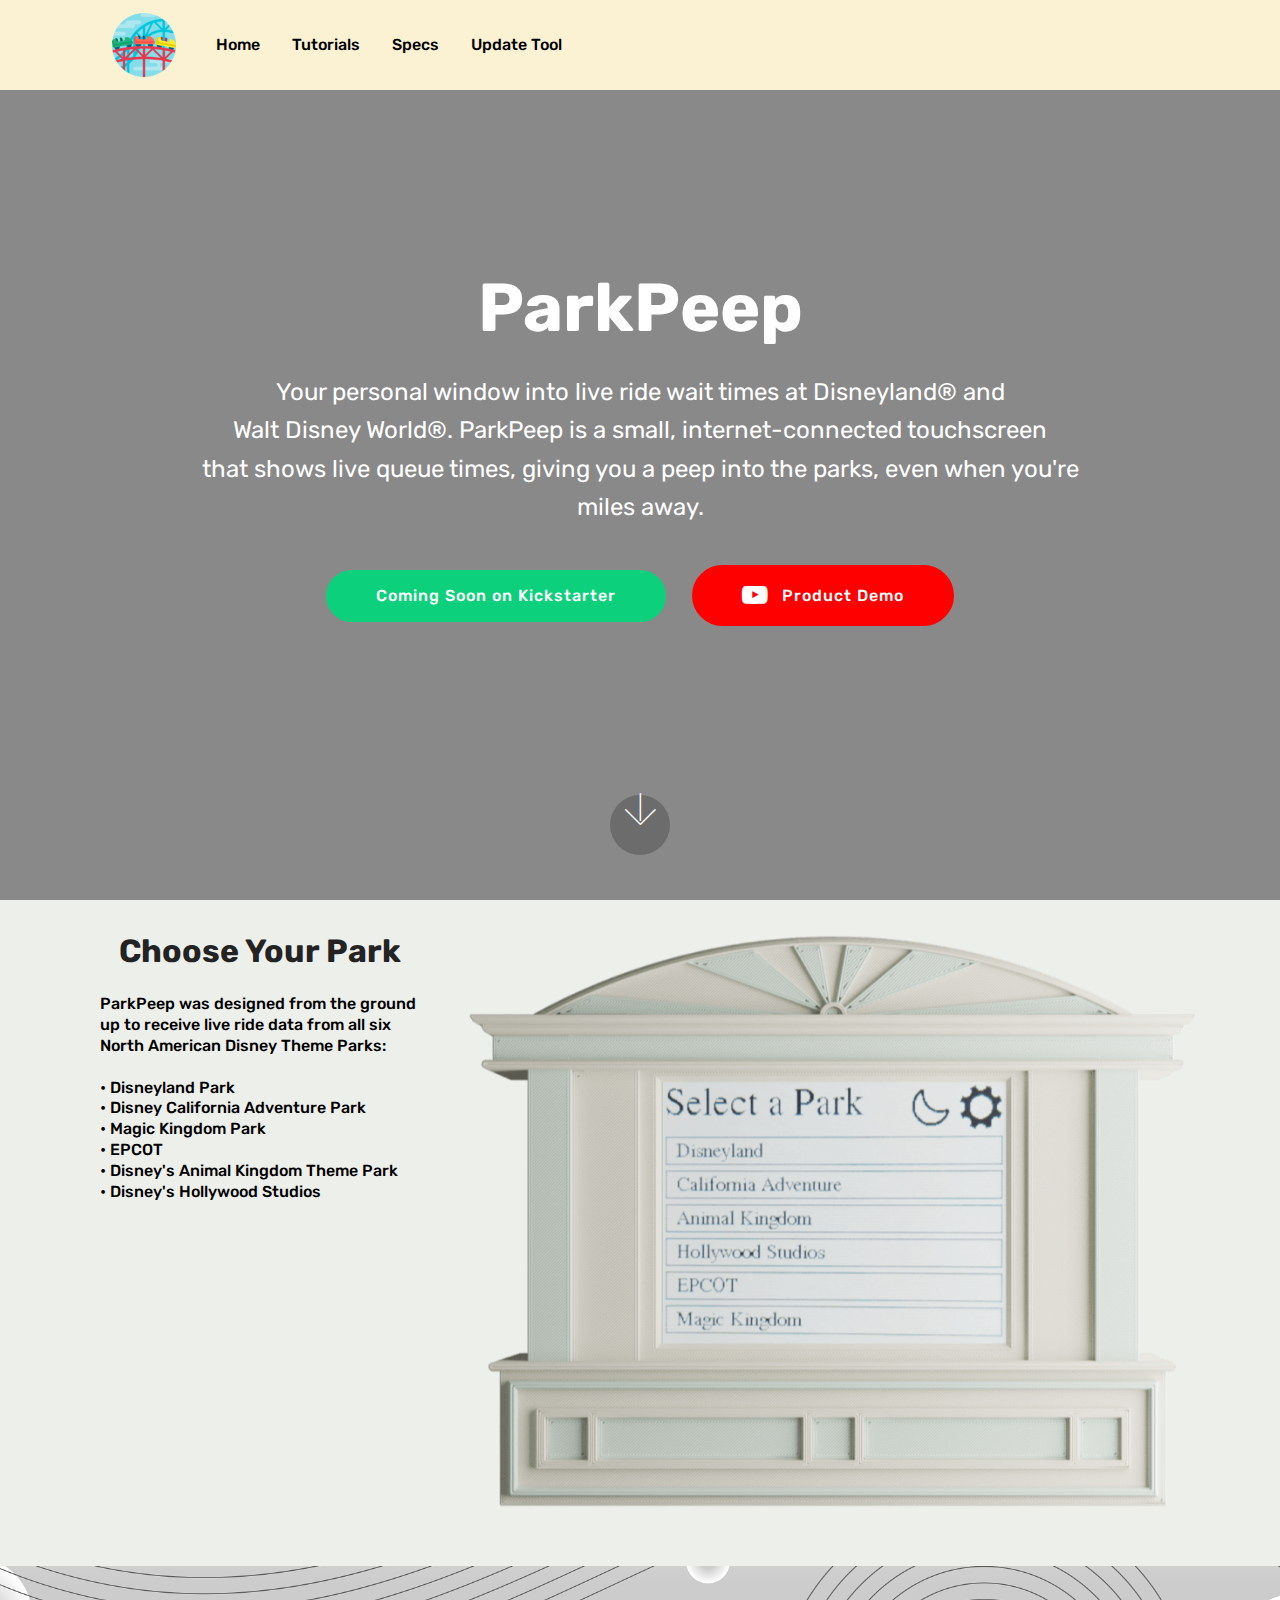
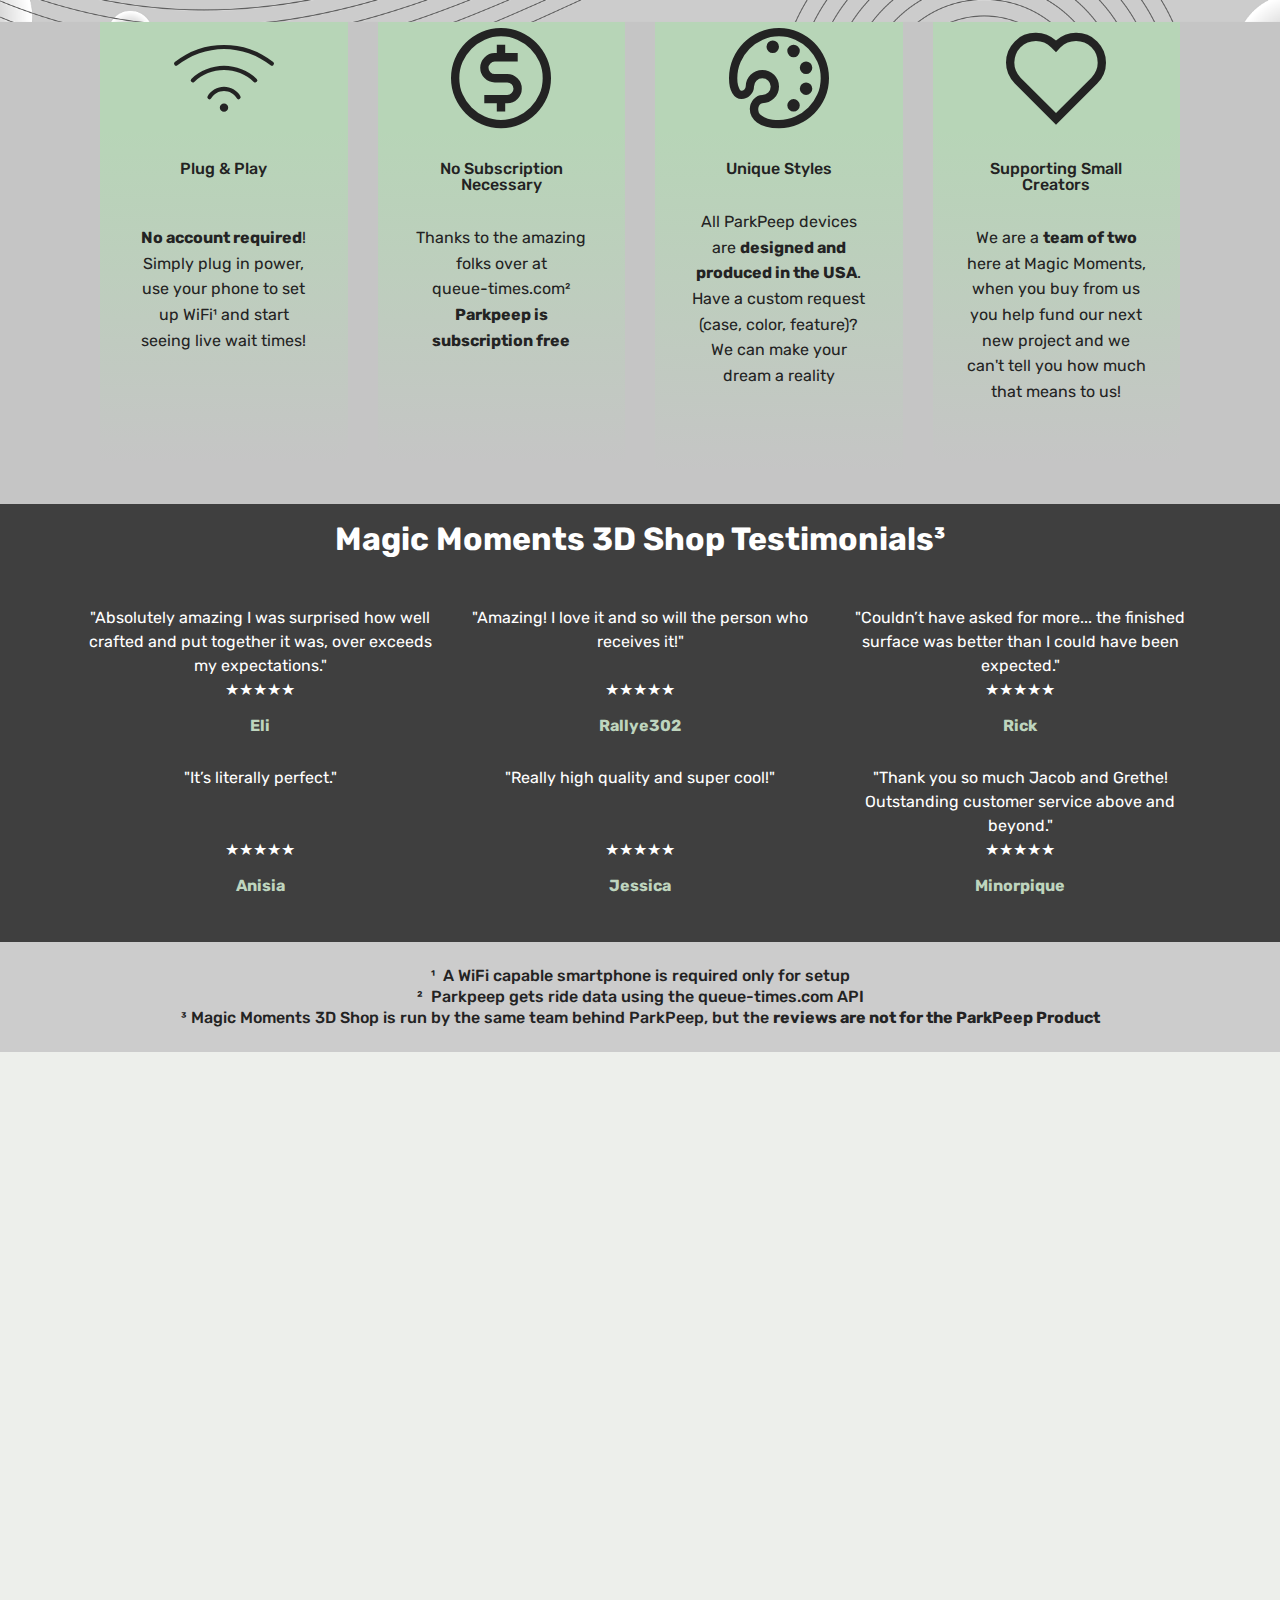
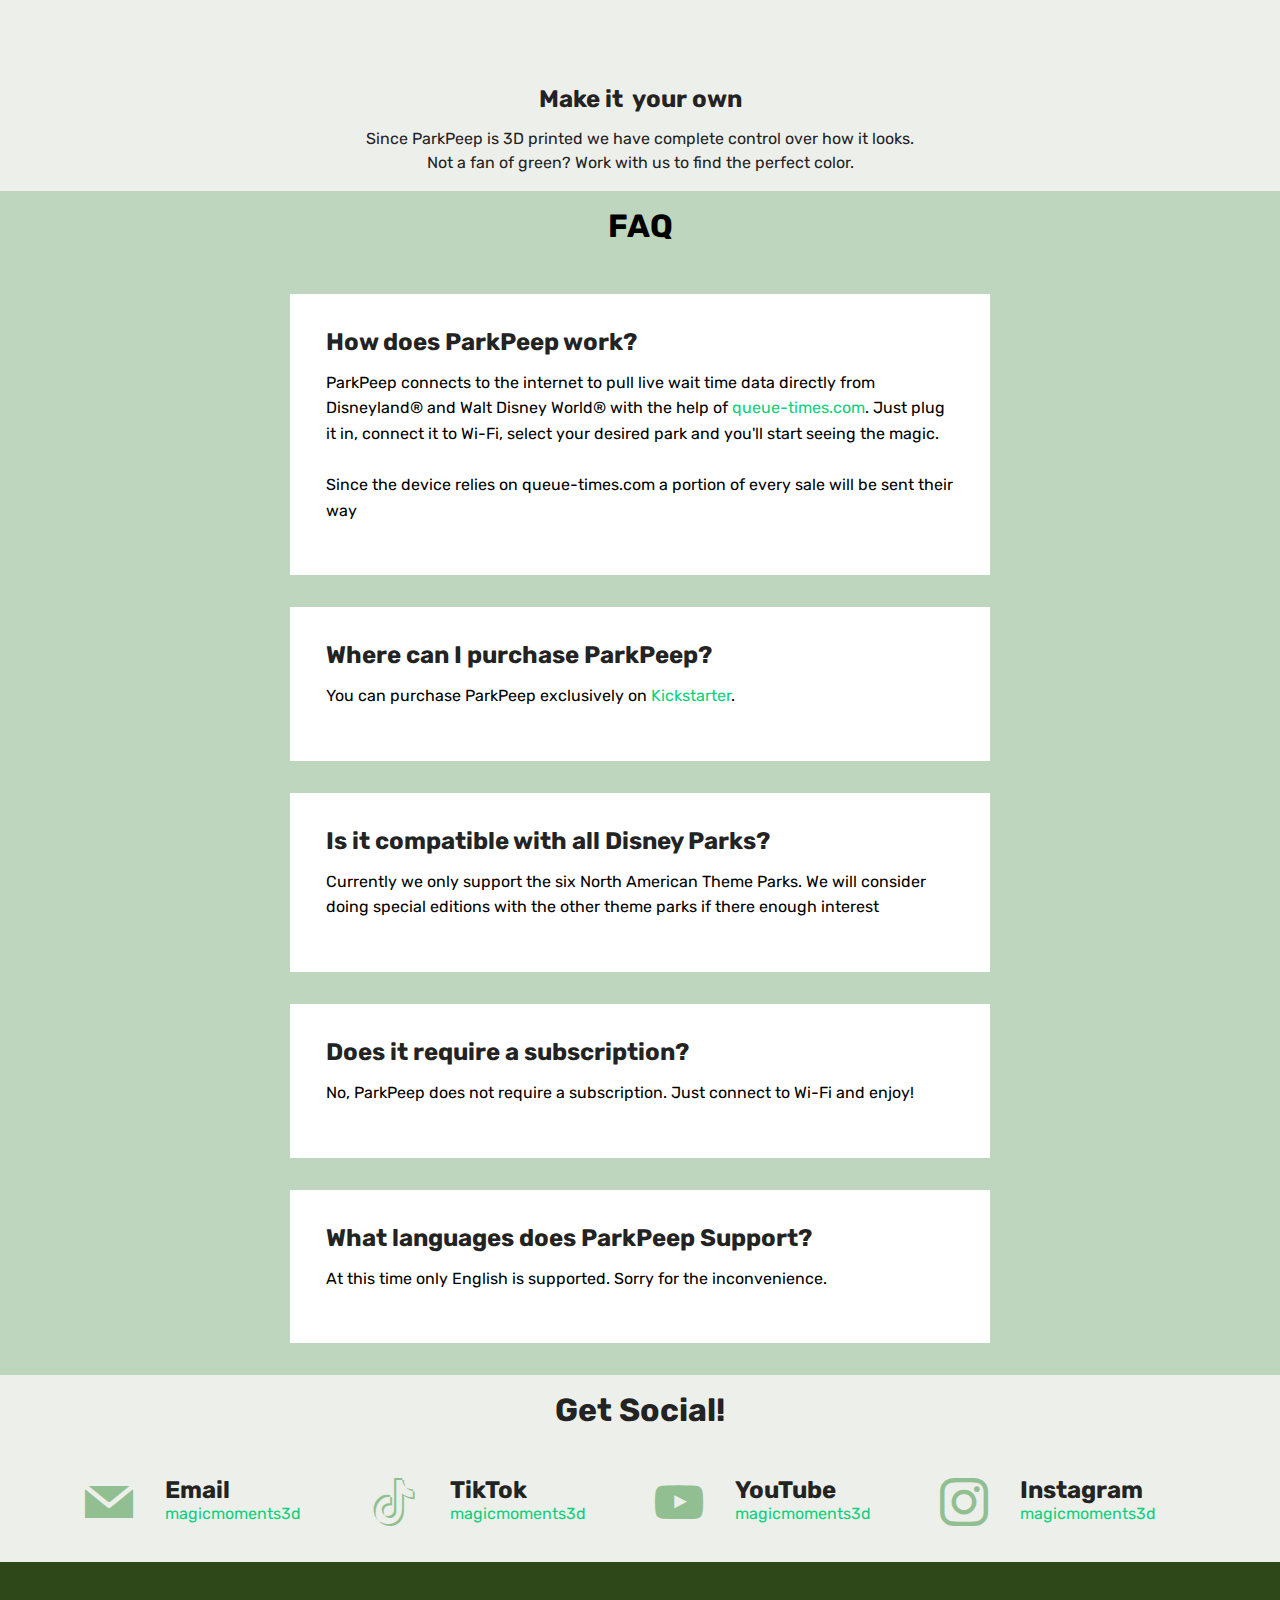
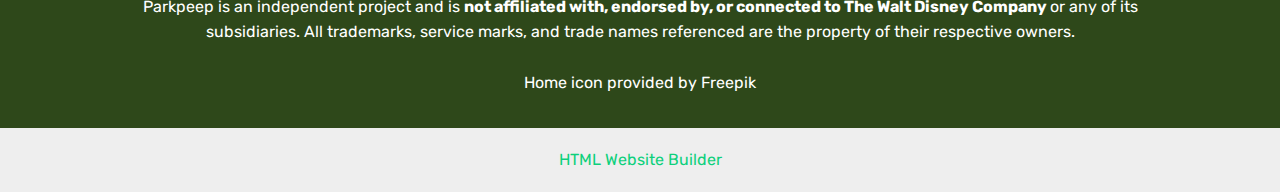
==== commit af3ea4ce: "create github pages" ====
--- a/index.html
+++ b/index.html
@@ -22,7 +22,7 @@
   <link rel="stylesheet" href="assets/theme/css/style.css">
   <link rel="preload" href="https://fonts.googleapis.com/css?family=Rubik:300,400,500,600,700,800,900,300i,400i,500i,600i,700i,800i,900i&display=swap" as="style" onload="this.onload=null;this.rel='stylesheet'">
   <noscript><link rel="stylesheet" href="https://fonts.googleapis.com/css?family=Rubik:300,400,500,600,700,800,900,300i,400i,500i,600i,700i,800i,900i&display=swap"></noscript>
-  <link rel="preload" as="style" href="assets/mobirise/css/mbr-additional.css?v=SUDgBp"><link rel="stylesheet" href="assets/mobirise/css/mbr-additional.css?v=SUDgBp" type="text/css">
+  <link rel="preload" as="style" href="assets/mobirise/css/mbr-additional.css?v=8xf9CV"><link rel="stylesheet" href="assets/mobirise/css/mbr-additional.css?v=8xf9CV" type="text/css">
 
   
   
@@ -56,7 +56,7 @@
 						<a class="nav-link link text-black text-primary display-4" href="index.html">Home</a>
 					</li>
 					
-					<li class="nav-item"><a class="nav-link link text-black text-primary display-4" href="Tutorials.html">Tutorials<br></a></li><li class="nav-item"><a class="nav-link link text-black text-primary display-4" href="Specs.html">Specs</a></li></ul>
+					<li class="nav-item"><a class="nav-link link text-black text-primary display-4" href="Tutorials.html">Tutorials<br></a></li><li class="nav-item"><a class="nav-link link text-black text-primary display-4" href="Specs.html">Specs</a></li><li class="nav-item"><a class="nav-link link text-black text-primary display-4" href="Update.html">Update Tool</a></li></ul>
 				
 				
 			</div>
@@ -427,7 +427,7 @@
             </div>
         </div>
     </div>
-</section><section class="display-7" style="padding: 0;align-items: center;justify-content: center;flex-wrap: wrap;    align-content: center;display: flex;position: relative;height: 4rem;"><a href="https://mobiri.se/3470056" style="flex: 1 1;height: 4rem;position: absolute;width: 100%;z-index: 1;"><img alt="" style="height: 4rem;" src="[data-uri]"></a><p style="margin: 0;text-align: center;" class="display-7">&#8204;</p><a style="z-index:1" href="https://mobirise.com/offline-website-builder.html">Offline Website Maker</a></section><script src="assets/popper/popper.min.js"></script>  <script src="assets/web/assets/jquery/jquery.min.js"></script>  <script src="assets/bootstrap/js/bootstrap.min.js"></script>  <script src="assets/tether/tether.min.js"></script>  <script src="assets/smoothscroll/smooth-scroll.js"></script>  <script src="assets/dropdown/js/nav-dropdown.js"></script>  <script src="assets/dropdown/js/navbar-dropdown.js"></script>  <script src="assets/touchswipe/jquery.touch-swipe.min.js"></script>  <script src="assets/ytplayer/jquery.mb.ytplayer.min.js"></script>  <script src="assets/vimeoplayer/jquery.mb.vimeo_player.js"></script>  <script src="assets/parallax/jarallax.min.js"></script>  <script src="assets/playervimeo/vimeo_player.js"></script>  <script src="assets/theme/js/script.js"></script>  
+</section><section class="display-7" style="padding: 0;align-items: center;justify-content: center;flex-wrap: wrap;    align-content: center;display: flex;position: relative;height: 4rem;"><a href="https://mobiri.se/3470056" style="flex: 1 1;height: 4rem;position: absolute;width: 100%;z-index: 1;"><img alt="" style="height: 4rem;" src="[data-uri]"></a><p style="margin: 0;text-align: center;" class="display-7">&#8204;</p><a style="z-index:1" href="https://mobirise.com/html-builder.html">HTML Website Builder</a></section><script src="assets/popper/popper.min.js"></script>  <script src="assets/web/assets/jquery/jquery.min.js"></script>  <script src="assets/bootstrap/js/bootstrap.min.js"></script>  <script src="assets/tether/tether.min.js"></script>  <script src="assets/smoothscroll/smooth-scroll.js"></script>  <script src="assets/dropdown/js/nav-dropdown.js"></script>  <script src="assets/dropdown/js/navbar-dropdown.js"></script>  <script src="assets/touchswipe/jquery.touch-swipe.min.js"></script>  <script src="assets/ytplayer/jquery.mb.ytplayer.min.js"></script>  <script src="assets/vimeoplayer/jquery.mb.vimeo_player.js"></script>  <script src="assets/parallax/jarallax.min.js"></script>  <script src="assets/playervimeo/vimeo_player.js"></script>  <script src="assets/theme/js/script.js"></script>  
   
   
 </body>
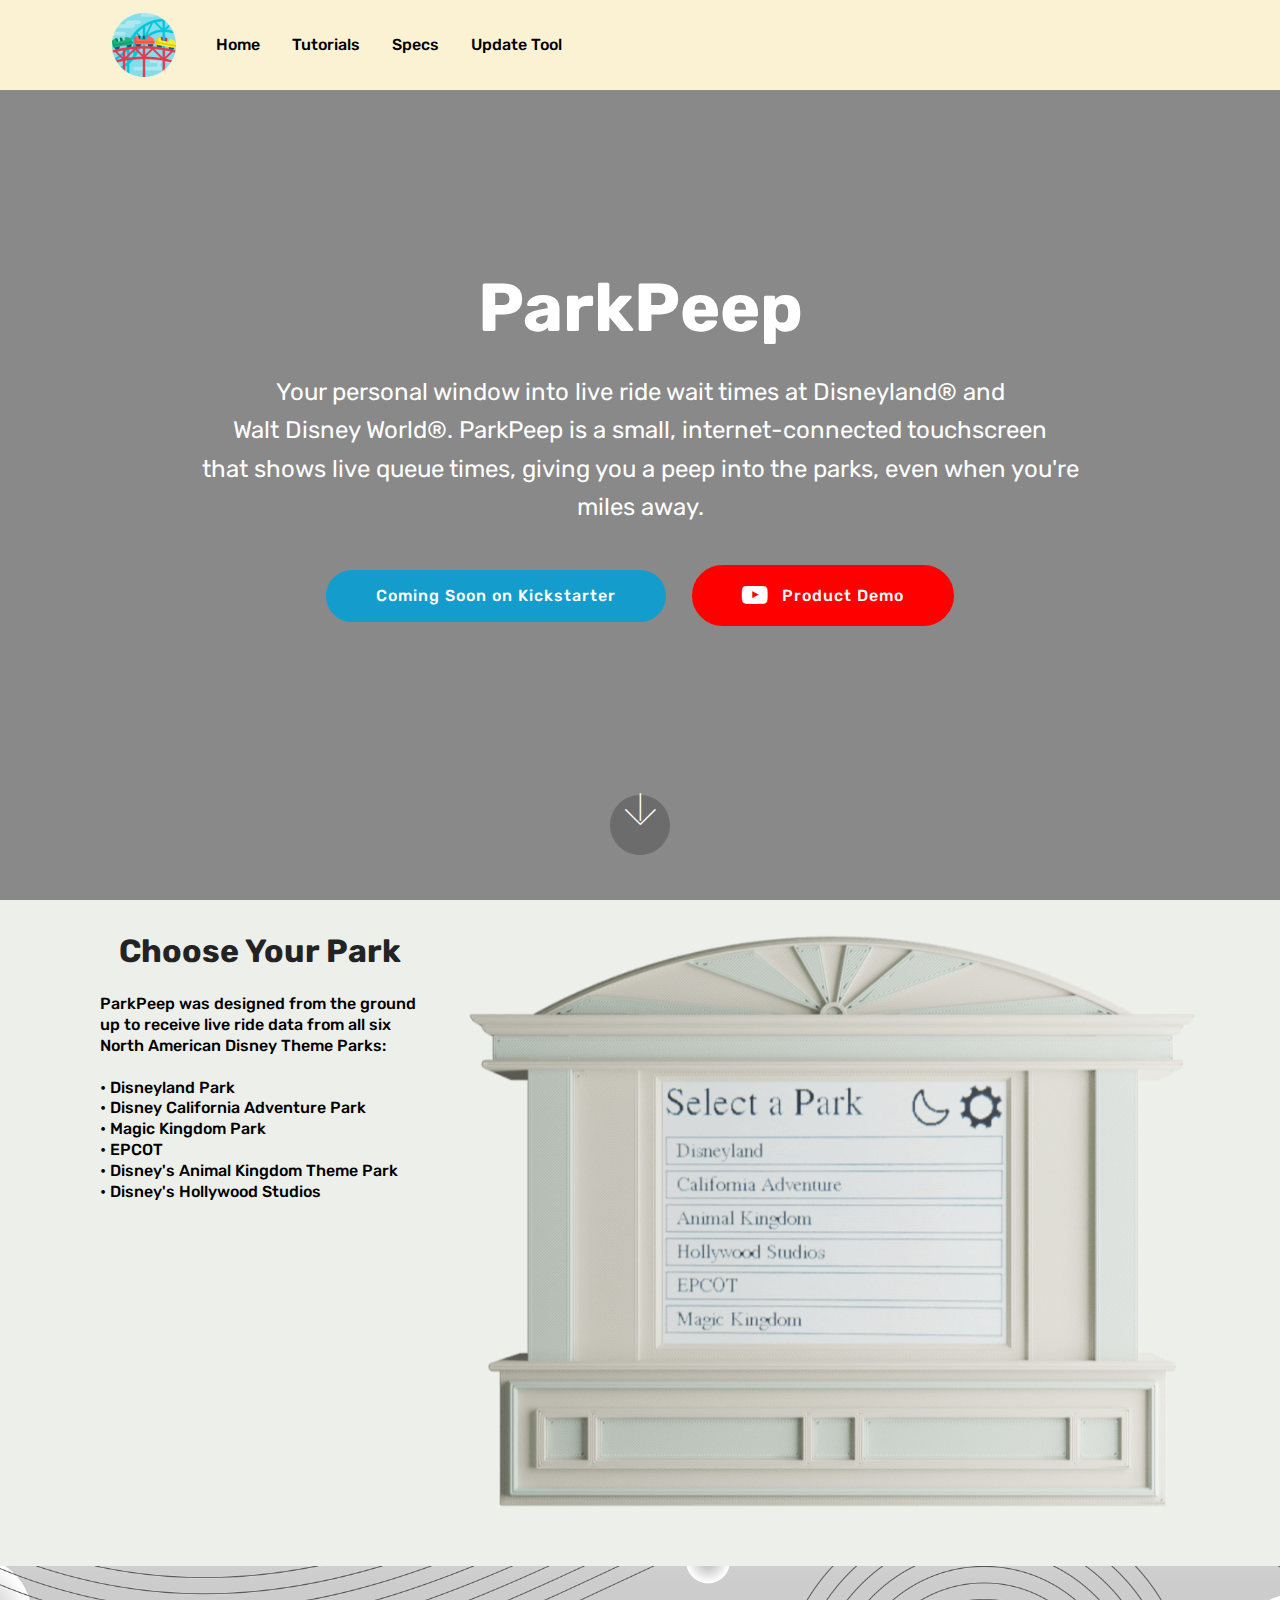
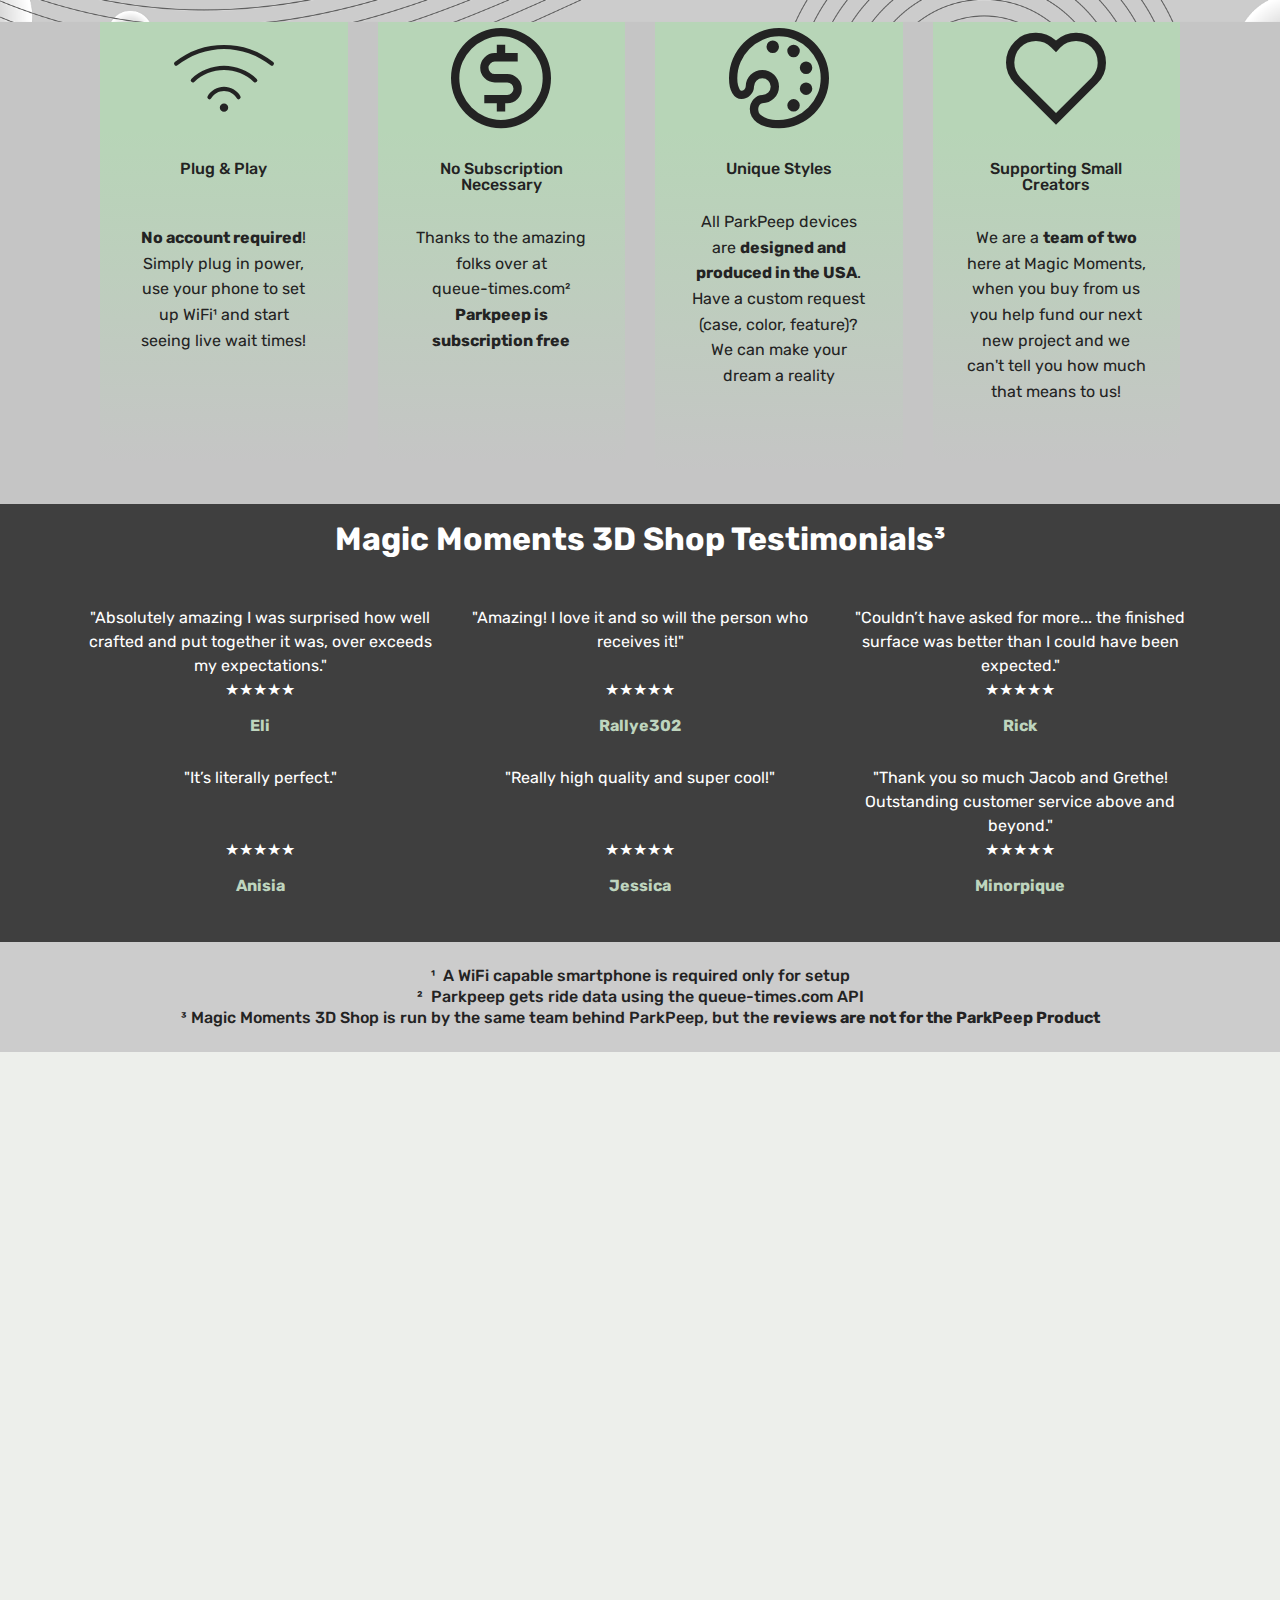
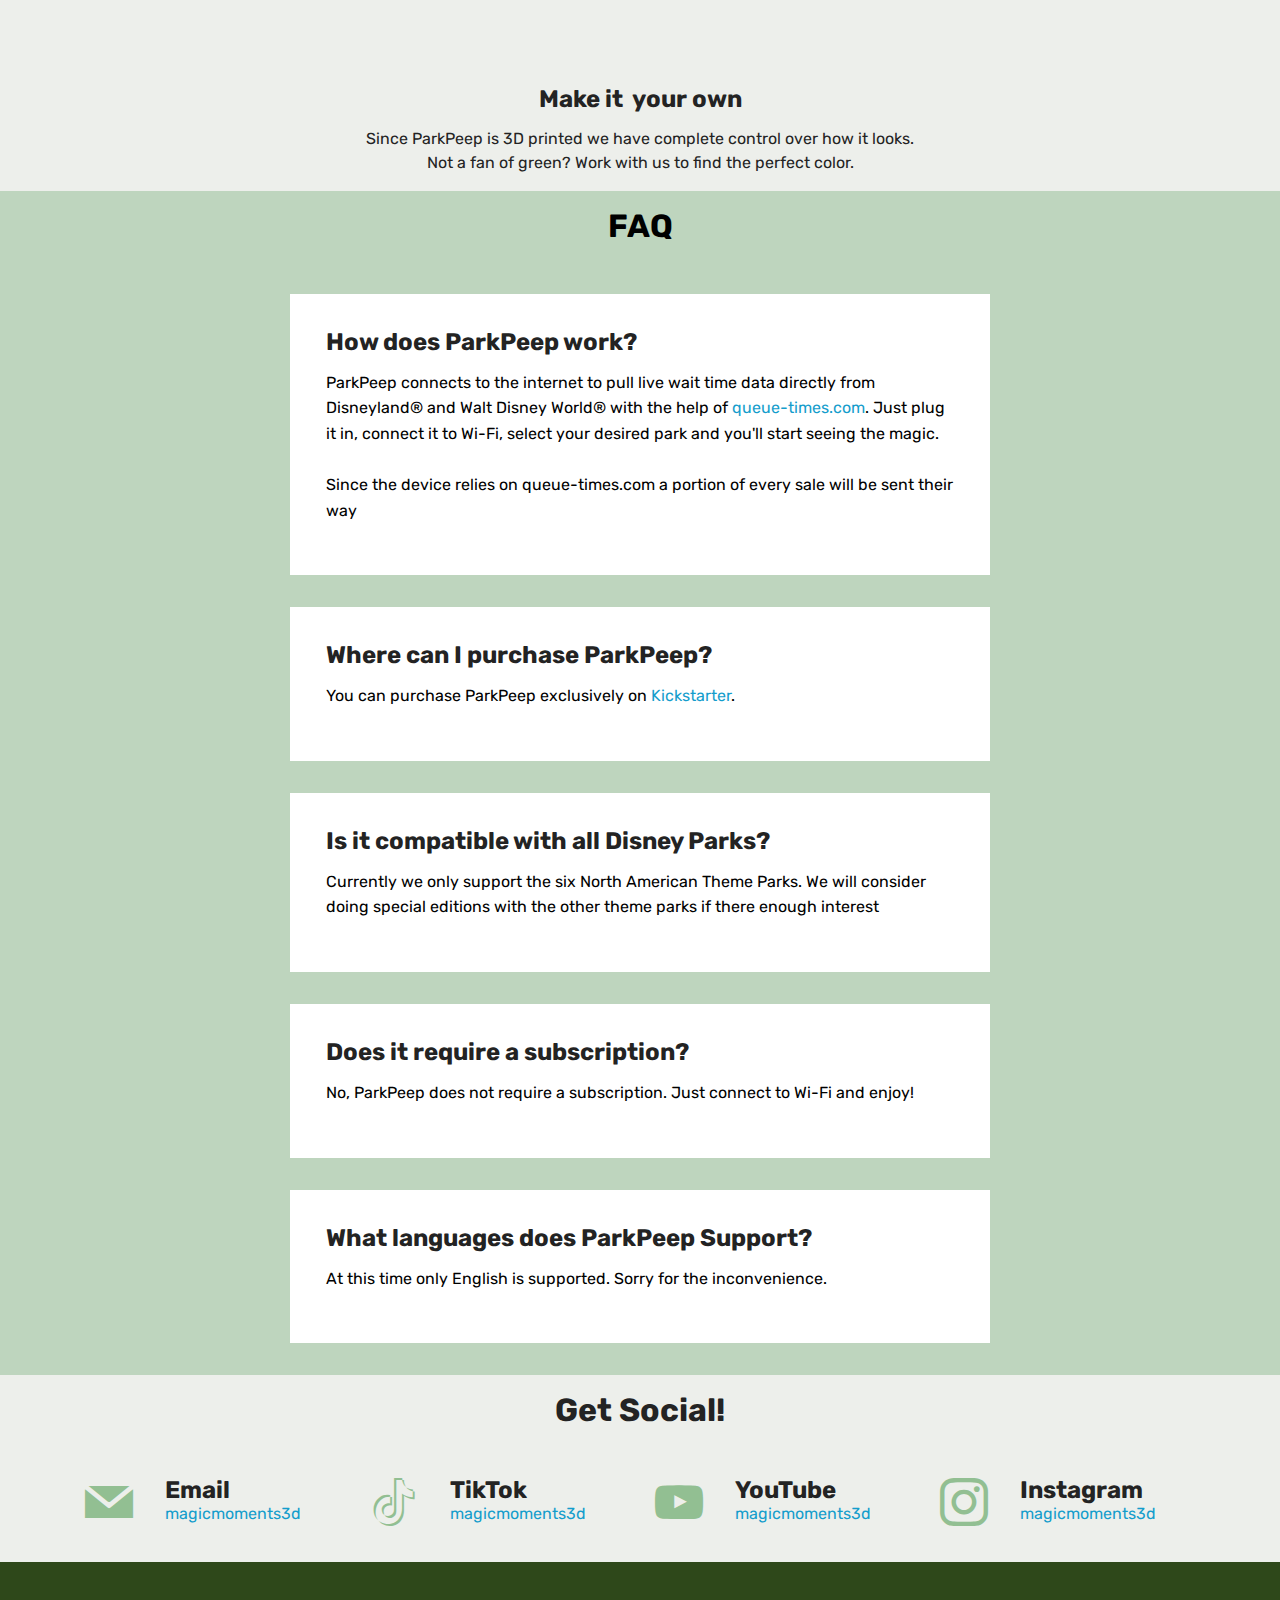
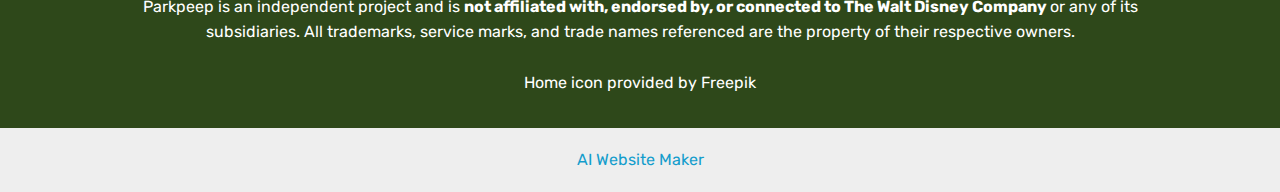
==== commit 75a69e9a: "create github pages" ====
--- a/index.html
+++ b/index.html
@@ -22,7 +22,7 @@
   <link rel="stylesheet" href="assets/theme/css/style.css">
   <link rel="preload" href="https://fonts.googleapis.com/css?family=Rubik:300,400,500,600,700,800,900,300i,400i,500i,600i,700i,800i,900i&display=swap" as="style" onload="this.onload=null;this.rel='stylesheet'">
   <noscript><link rel="stylesheet" href="https://fonts.googleapis.com/css?family=Rubik:300,400,500,600,700,800,900,300i,400i,500i,600i,700i,800i,900i&display=swap"></noscript>
-  <link rel="preload" as="style" href="assets/mobirise/css/mbr-additional.css?v=8xf9CV"><link rel="stylesheet" href="assets/mobirise/css/mbr-additional.css?v=8xf9CV" type="text/css">
+  <link rel="preload" as="style" href="assets/mobirise/css/mbr-additional.css?v=HTHPTm"><link rel="stylesheet" href="assets/mobirise/css/mbr-additional.css?v=HTHPTm" type="text/css">
 
   
   
@@ -427,7 +427,7 @@
             </div>
         </div>
     </div>
-</section><section class="display-7" style="padding: 0;align-items: center;justify-content: center;flex-wrap: wrap;    align-content: center;display: flex;position: relative;height: 4rem;"><a href="https://mobiri.se/3470056" style="flex: 1 1;height: 4rem;position: absolute;width: 100%;z-index: 1;"><img alt="" style="height: 4rem;" src="[data-uri]"></a><p style="margin: 0;text-align: center;" class="display-7">&#8204;</p><a style="z-index:1" href="https://mobirise.com/html-builder.html">HTML Website Builder</a></section><script src="assets/popper/popper.min.js"></script>  <script src="assets/web/assets/jquery/jquery.min.js"></script>  <script src="assets/bootstrap/js/bootstrap.min.js"></script>  <script src="assets/tether/tether.min.js"></script>  <script src="assets/smoothscroll/smooth-scroll.js"></script>  <script src="assets/dropdown/js/nav-dropdown.js"></script>  <script src="assets/dropdown/js/navbar-dropdown.js"></script>  <script src="assets/touchswipe/jquery.touch-swipe.min.js"></script>  <script src="assets/ytplayer/jquery.mb.ytplayer.min.js"></script>  <script src="assets/vimeoplayer/jquery.mb.vimeo_player.js"></script>  <script src="assets/parallax/jarallax.min.js"></script>  <script src="assets/playervimeo/vimeo_player.js"></script>  <script src="assets/theme/js/script.js"></script>  
+</section><section class="display-7" style="padding: 0;align-items: center;justify-content: center;flex-wrap: wrap;    align-content: center;display: flex;position: relative;height: 4rem;"><a href="https://mobiri.se/3470056" style="flex: 1 1;height: 4rem;position: absolute;width: 100%;z-index: 1;"><img alt="" style="height: 4rem;" src="[data-uri]"></a><p style="margin: 0;text-align: center;" class="display-7">&#8204;</p><a style="z-index:1" href="https://mobirise.com/builder/ai-website-maker.html">AI Website Maker</a></section><script src="assets/popper/popper.min.js"></script>  <script src="assets/web/assets/jquery/jquery.min.js"></script>  <script src="assets/bootstrap/js/bootstrap.min.js"></script>  <script src="assets/tether/tether.min.js"></script>  <script src="assets/smoothscroll/smooth-scroll.js"></script>  <script src="assets/dropdown/js/nav-dropdown.js"></script>  <script src="assets/dropdown/js/navbar-dropdown.js"></script>  <script src="assets/touchswipe/jquery.touch-swipe.min.js"></script>  <script src="assets/ytplayer/jquery.mb.ytplayer.min.js"></script>  <script src="assets/vimeoplayer/jquery.mb.vimeo_player.js"></script>  <script src="assets/parallax/jarallax.min.js"></script>  <script src="assets/playervimeo/vimeo_player.js"></script>  <script src="assets/theme/js/script.js"></script>  
   
   
 </body>
--- a/assets/mobirise/css/mbr-additional.css
+++ b/assets/mobirise/css/mbr-additional.css
@@ -86,7 +86,7 @@
   border-radius: 3px;
 }
 .bg-primary {
-  background-color: #0dd07c !important;
+  background-color: #149dcc !important;
 }
 .bg-success {
   background-color: #ff0000 !important;
@@ -95,15 +95,15 @@
   background-color: #f1641e !important;
 }
 .bg-warning {
-  background-color: #879a9f !important;
+  background-color: #55b4d4 !important;
 }
 .bg-danger {
   background-color: #ffffff !important;
 }
 .btn-primary,
 .btn-primary:active {
-  background-color: #0dd07c !important;
-  border-color: #0dd07c !important;
+  background-color: #149dcc !important;
+  border-color: #149dcc !important;
   color: #ffffff !important;
 }
 .btn-primary:hover,
@@ -111,14 +111,14 @@
 .btn-primary.focus,
 .btn-primary.active {
   color: #ffffff !important;
-  background-color: #088851 !important;
-  border-color: #088851 !important;
+  background-color: #0d6786 !important;
+  border-color: #0d6786 !important;
 }
 .btn-primary.disabled,
 .btn-primary:disabled {
   color: #ffffff !important;
-  background-color: #088851 !important;
-  border-color: #088851 !important;
+  background-color: #0d6786 !important;
+  border-color: #0d6786 !important;
 }
 .btn-secondary,
 .btn-secondary:active {
@@ -182,8 +182,8 @@
 }
 .btn-warning,
 .btn-warning:active {
-  background-color: #879a9f !important;
-  border-color: #879a9f !important;
+  background-color: #55b4d4 !important;
+  border-color: #55b4d4 !important;
   color: #ffffff !important;
 }
 .btn-warning:hover,
@@ -191,14 +191,14 @@
 .btn-warning.focus,
 .btn-warning.active {
   color: #ffffff !important;
-  background-color: #617479 !important;
-  border-color: #617479 !important;
+  background-color: #2d8fb0 !important;
+  border-color: #2d8fb0 !important;
 }
 .btn-warning.disabled,
 .btn-warning:disabled {
   color: #ffffff !important;
-  background-color: #617479 !important;
-  border-color: #617479 !important;
+  background-color: #2d8fb0 !important;
+  border-color: #2d8fb0 !important;
 }
 .btn-danger,
 .btn-danger:active {
@@ -266,22 +266,22 @@
 .btn-primary-outline,
 .btn-primary-outline:active {
   background: none;
-  border-color: #077043;
-  color: #077043;
+  border-color: #0b566f;
+  color: #0b566f;
 }
 .btn-primary-outline:hover,
 .btn-primary-outline:focus,
 .btn-primary-outline.focus,
 .btn-primary-outline.active {
   color: #ffffff;
-  background-color: #0dd07c;
-  border-color: #0dd07c;
+  background-color: #149dcc;
+  border-color: #149dcc;
 }
 .btn-primary-outline.disabled,
 .btn-primary-outline:disabled {
   color: #ffffff !important;
-  background-color: #0dd07c !important;
-  border-color: #0dd07c !important;
+  background-color: #149dcc !important;
+  border-color: #149dcc !important;
 }
 .btn-secondary-outline,
 .btn-secondary-outline:active {
@@ -346,22 +346,22 @@
 .btn-warning-outline,
 .btn-warning-outline:active {
   background: none;
-  border-color: #55666b;
-  color: #55666b;
+  border-color: #277e9c;
+  color: #277e9c;
 }
 .btn-warning-outline:hover,
 .btn-warning-outline:focus,
 .btn-warning-outline.focus,
 .btn-warning-outline.active {
   color: #ffffff;
-  background-color: #879a9f;
-  border-color: #879a9f;
+  background-color: #55b4d4;
+  border-color: #55b4d4;
 }
 .btn-warning-outline.disabled,
 .btn-warning-outline:disabled {
   color: #ffffff !important;
-  background-color: #879a9f !important;
-  border-color: #879a9f !important;
+  background-color: #55b4d4 !important;
+  border-color: #55b4d4 !important;
 }
 .btn-danger-outline,
 .btn-danger-outline:active {
@@ -418,7 +418,7 @@
   border-color: #ffffff;
 }
 .text-primary {
-  color: #0dd07c !important;
+  color: #149dcc !important;
 }
 .text-secondary {
   color: #bed5be !important;
@@ -430,7 +430,7 @@
   color: #f1641e !important;
 }
 .text-warning {
-  color: #879a9f !important;
+  color: #55b4d4 !important;
 }
 .text-danger {
   color: #ffffff !important;
@@ -443,7 +443,7 @@
 }
 a.text-primary:hover,
 a.text-primary:focus {
-  color: #077043 !important;
+  color: #0b566f !important;
 }
 a.text-secondary:hover,
 a.text-secondary:focus {
@@ -459,7 +459,7 @@
 }
 a.text-warning:hover,
 a.text-warning:focus {
-  color: #55666b !important;
+  color: #277e9c !important;
 }
 a.text-danger:hover,
 a.text-danger:focus {
@@ -480,7 +480,7 @@
   background-color: #f1641e;
 }
 .alert-warning {
-  background-color: #879a9f;
+  background-color: #55b4d4;
 }
 .alert-danger {
   background-color: #ffffff;
@@ -501,8 +501,8 @@
   border-radius: 100px !important;
 }
 .mbr-gallery-filter li.active .btn {
-  background-color: #0dd07c;
-  border-color: #0dd07c;
+  background-color: #149dcc;
+  border-color: #149dcc;
   color: #ffffff;
 }
 .mbr-gallery-filter li.active .btn:focus {
@@ -513,11 +513,11 @@
 }
 a,
 a:hover {
-  color: #0dd07c;
+  color: #149dcc;
 }
 .mbr-plan-header.bg-primary .mbr-plan-subtitle,
 .mbr-plan-header.bg-primary .mbr-plan-price-desc {
-  color: #affada;
+  color: #b4e6f8;
 }
 .mbr-plan-header.bg-success .mbr-plan-subtitle,
 .mbr-plan-header.bg-success .mbr-plan-price-desc {
@@ -529,7 +529,7 @@
 }
 .mbr-plan-header.bg-warning .mbr-plan-subtitle,
 .mbr-plan-header.bg-warning .mbr-plan-price-desc {
-  color: #ced6d8;
+  color: #f8fcfd;
 }
 .mbr-plan-header.bg-danger .mbr-plan-subtitle,
 .mbr-plan-header.bg-danger .mbr-plan-price-desc {
@@ -548,7 +548,7 @@
   font-size: 1.6rem;
 }
 blockquote {
-  border-color: #0dd07c;
+  border-color: #149dcc;
 }
 /* Forms */
 .mbr-form .btn {
@@ -578,11 +578,11 @@
 /* Footer */
 .mbr-footer-content li::before,
 .mbr-footer .mbr-contacts li::before {
-  background: #0dd07c;
+  background: #149dcc;
 }
 .mbr-footer-content li a:hover,
 .mbr-footer .mbr-contacts li a:hover {
-  color: #0dd07c;
+  color: #149dcc;
 }
 .footer3 input[type="email"],
 .footer4 input[type="email"] {
@@ -624,7 +624,7 @@
 }
 .jq-selectbox li:hover,
 .jq-selectbox li.selected {
-  background-color: #0dd07c;
+  background-color: #149dcc;
   color: #ffffff;
 }
 .jq-selectbox .jq-selectbox__trigger-arrow,
@@ -637,14 +637,14 @@
 .jq-selectbox:hover .jq-selectbox__trigger-arrow,
 .jq-number__spin.minus:hover:after,
 .jq-number__spin.plus:hover:after {
-  border-top-color: #0dd07c;
-  border-bottom-color: #0dd07c;
+  border-top-color: #149dcc;
+  border-bottom-color: #149dcc;
 }
 .xdsoft_datetimepicker .xdsoft_calendar td.xdsoft_default,
 .xdsoft_datetimepicker .xdsoft_calendar td.xdsoft_current,
 .xdsoft_datetimepicker .xdsoft_timepicker .xdsoft_time_box > div > div.xdsoft_current {
-  color: #000000 !important;
-  background-color: #0dd07c !important;
+  color: #ffffff !important;
+  background-color: #149dcc !important;
   box-shadow: none !important;
 }
 .xdsoft_datetimepicker .xdsoft_calendar td:hover,
@@ -673,7 +673,7 @@
   top: 50%;
   left: 50%;
   transform: translateX(-50%) translateY(-50%);
-  background-image: url("data:image/svg+xml;charset=UTF-8,%3csvg width='32' height='32' viewBox='0 0 64 64' xmlns='http://www.w3.org/2000/svg' stroke='%230dd07c' %3e%3cg fill='none' fill-rule='evenodd'%3e%3cg transform='translate(16 16)' stroke-width='2'%3e%3ccircle stroke-opacity='.5' cx='16' cy='16' r='16'/%3e%3cpath d='M32 16c0-9.94-8.06-16-16-16'%3e%3canimateTransform attributeName='transform' type='rotate' from='0 16 16' to='360 16 16' dur='1s' repeatCount='indefinite'/%3e%3c/path%3e%3c/g%3e%3c/g%3e%3c/svg%3e");
+  background-image: url("data:image/svg+xml;charset=UTF-8,%3csvg width='32' height='32' viewBox='0 0 64 64' xmlns='http://www.w3.org/2000/svg' stroke='%23149dcc' %3e%3cg fill='none' fill-rule='evenodd'%3e%3cg transform='translate(16 16)' stroke-width='2'%3e%3ccircle stroke-opacity='.5' cx='16' cy='16' r='16'/%3e%3cpath d='M32 16c0-9.94-8.06-16-16-16'%3e%3canimateTransform attributeName='transform' type='rotate' from='0 16 16' to='360 16 16' dur='1s' repeatCount='indefinite'/%3e%3c/path%3e%3c/g%3e%3c/g%3e%3c/svg%3e");
 }
 section.lazy-placeholder:after {
   opacity: 0.3;
--- a/assets/mobirise/css/mbr-additional.css
+++ b/assets/mobirise/css/mbr-additional.css
@@ -86,7 +86,7 @@
   border-radius: 3px;
 }
 .bg-primary {
-  background-color: #0dd07c !important;
+  background-color: #149dcc !important;
 }
 .bg-success {
   background-color: #ff0000 !important;
@@ -95,15 +95,15 @@
   background-color: #f1641e !important;
 }
 .bg-warning {
-  background-color: #879a9f !important;
+  background-color: #55b4d4 !important;
 }
 .bg-danger {
   background-color: #ffffff !important;
 }
 .btn-primary,
 .btn-primary:active {
-  background-color: #0dd07c !important;
-  border-color: #0dd07c !important;
+  background-color: #149dcc !important;
+  border-color: #149dcc !important;
   color: #ffffff !important;
 }
 .btn-primary:hover,
@@ -111,14 +111,14 @@
 .btn-primary.focus,
 .btn-primary.active {
   color: #ffffff !important;
-  background-color: #088851 !important;
-  border-color: #088851 !important;
+  background-color: #0d6786 !important;
+  border-color: #0d6786 !important;
 }
 .btn-primary.disabled,
 .btn-primary:disabled {
   color: #ffffff !important;
-  background-color: #088851 !important;
-  border-color: #088851 !important;
+  background-color: #0d6786 !important;
+  border-color: #0d6786 !important;
 }
 .btn-secondary,
 .btn-secondary:active {
@@ -182,8 +182,8 @@
 }
 .btn-warning,
 .btn-warning:active {
-  background-color: #879a9f !important;
-  border-color: #879a9f !important;
+  background-color: #55b4d4 !important;
+  border-color: #55b4d4 !important;
   color: #ffffff !important;
 }
 .btn-warning:hover,
@@ -191,14 +191,14 @@
 .btn-warning.focus,
 .btn-warning.active {
   color: #ffffff !important;
-  background-color: #617479 !important;
-  border-color: #617479 !important;
+  background-color: #2d8fb0 !important;
+  border-color: #2d8fb0 !important;
 }
 .btn-warning.disabled,
 .btn-warning:disabled {
   color: #ffffff !important;
-  background-color: #617479 !important;
-  border-color: #617479 !important;
+  background-color: #2d8fb0 !important;
+  border-color: #2d8fb0 !important;
 }
 .btn-danger,
 .btn-danger:active {
@@ -266,22 +266,22 @@
 .btn-primary-outline,
 .btn-primary-outline:active {
   background: none;
-  border-color: #077043;
-  color: #077043;
+  border-color: #0b566f;
+  color: #0b566f;
 }
 .btn-primary-outline:hover,
 .btn-primary-outline:focus,
 .btn-primary-outline.focus,
 .btn-primary-outline.active {
   color: #ffffff;
-  background-color: #0dd07c;
-  border-color: #0dd07c;
+  background-color: #149dcc;
+  border-color: #149dcc;
 }
 .btn-primary-outline.disabled,
 .btn-primary-outline:disabled {
   color: #ffffff !important;
-  background-color: #0dd07c !important;
-  border-color: #0dd07c !important;
+  background-color: #149dcc !important;
+  border-color: #149dcc !important;
 }
 .btn-secondary-outline,
 .btn-secondary-outline:active {
@@ -346,22 +346,22 @@
 .btn-warning-outline,
 .btn-warning-outline:active {
   background: none;
-  border-color: #55666b;
-  color: #55666b;
+  border-color: #277e9c;
+  color: #277e9c;
 }
 .btn-warning-outline:hover,
 .btn-warning-outline:focus,
 .btn-warning-outline.focus,
 .btn-warning-outline.active {
   color: #ffffff;
-  background-color: #879a9f;
-  border-color: #879a9f;
+  background-color: #55b4d4;
+  border-color: #55b4d4;
 }
 .btn-warning-outline.disabled,
 .btn-warning-outline:disabled {
   color: #ffffff !important;
-  background-color: #879a9f !important;
-  border-color: #879a9f !important;
+  background-color: #55b4d4 !important;
+  border-color: #55b4d4 !important;
 }
 .btn-danger-outline,
 .btn-danger-outline:active {
@@ -418,7 +418,7 @@
   border-color: #ffffff;
 }
 .text-primary {
-  color: #0dd07c !important;
+  color: #149dcc !important;
 }
 .text-secondary {
   color: #bed5be !important;
@@ -430,7 +430,7 @@
   color: #f1641e !important;
 }
 .text-warning {
-  color: #879a9f !important;
+  color: #55b4d4 !important;
 }
 .text-danger {
   color: #ffffff !important;
@@ -443,7 +443,7 @@
 }
 a.text-primary:hover,
 a.text-primary:focus {
-  color: #077043 !important;
+  color: #0b566f !important;
 }
 a.text-secondary:hover,
 a.text-secondary:focus {
@@ -459,7 +459,7 @@
 }
 a.text-warning:hover,
 a.text-warning:focus {
-  color: #55666b !important;
+  color: #277e9c !important;
 }
 a.text-danger:hover,
 a.text-danger:focus {
@@ -480,7 +480,7 @@
   background-color: #f1641e;
 }
 .alert-warning {
-  background-color: #879a9f;
+  background-color: #55b4d4;
 }
 .alert-danger {
   background-color: #ffffff;
@@ -501,8 +501,8 @@
   border-radius: 100px !important;
 }
 .mbr-gallery-filter li.active .btn {
-  background-color: #0dd07c;
-  border-color: #0dd07c;
+  background-color: #149dcc;
+  border-color: #149dcc;
   color: #ffffff;
 }
 .mbr-gallery-filter li.active .btn:focus {
@@ -513,11 +513,11 @@
 }
 a,
 a:hover {
-  color: #0dd07c;
+  color: #149dcc;
 }
 .mbr-plan-header.bg-primary .mbr-plan-subtitle,
 .mbr-plan-header.bg-primary .mbr-plan-price-desc {
-  color: #affada;
+  color: #b4e6f8;
 }
 .mbr-plan-header.bg-success .mbr-plan-subtitle,
 .mbr-plan-header.bg-success .mbr-plan-price-desc {
@@ -529,7 +529,7 @@
 }
 .mbr-plan-header.bg-warning .mbr-plan-subtitle,
 .mbr-plan-header.bg-warning .mbr-plan-price-desc {
-  color: #ced6d8;
+  color: #f8fcfd;
 }
 .mbr-plan-header.bg-danger .mbr-plan-subtitle,
 .mbr-plan-header.bg-danger .mbr-plan-price-desc {
@@ -548,7 +548,7 @@
   font-size: 1.6rem;
 }
 blockquote {
-  border-color: #0dd07c;
+  border-color: #149dcc;
 }
 /* Forms */
 .mbr-form .btn {
@@ -578,11 +578,11 @@
 /* Footer */
 .mbr-footer-content li::before,
 .mbr-footer .mbr-contacts li::before {
-  background: #0dd07c;
+  background: #149dcc;
 }
 .mbr-footer-content li a:hover,
 .mbr-footer .mbr-contacts li a:hover {
-  color: #0dd07c;
+  color: #149dcc;
 }
 .footer3 input[type="email"],
 .footer4 input[type="email"] {
@@ -624,7 +624,7 @@
 }
 .jq-selectbox li:hover,
 .jq-selectbox li.selected {
-  background-color: #0dd07c;
+  background-color: #149dcc;
   color: #ffffff;
 }
 .jq-selectbox .jq-selectbox__trigger-arrow,
@@ -637,14 +637,14 @@
 .jq-selectbox:hover .jq-selectbox__trigger-arrow,
 .jq-number__spin.minus:hover:after,
 .jq-number__spin.plus:hover:after {
-  border-top-color: #0dd07c;
-  border-bottom-color: #0dd07c;
+  border-top-color: #149dcc;
+  border-bottom-color: #149dcc;
 }
 .xdsoft_datetimepicker .xdsoft_calendar td.xdsoft_default,
 .xdsoft_datetimepicker .xdsoft_calendar td.xdsoft_current,
 .xdsoft_datetimepicker .xdsoft_timepicker .xdsoft_time_box > div > div.xdsoft_current {
-  color: #000000 !important;
-  background-color: #0dd07c !important;
+  color: #ffffff !important;
+  background-color: #149dcc !important;
   box-shadow: none !important;
 }
 .xdsoft_datetimepicker .xdsoft_calendar td:hover,
@@ -673,7 +673,7 @@
   top: 50%;
   left: 50%;
   transform: translateX(-50%) translateY(-50%);
-  background-image: url("data:image/svg+xml;charset=UTF-8,%3csvg width='32' height='32' viewBox='0 0 64 64' xmlns='http://www.w3.org/2000/svg' stroke='%230dd07c' %3e%3cg fill='none' fill-rule='evenodd'%3e%3cg transform='translate(16 16)' stroke-width='2'%3e%3ccircle stroke-opacity='.5' cx='16' cy='16' r='16'/%3e%3cpath d='M32 16c0-9.94-8.06-16-16-16'%3e%3canimateTransform attributeName='transform' type='rotate' from='0 16 16' to='360 16 16' dur='1s' repeatCount='indefinite'/%3e%3c/path%3e%3c/g%3e%3c/g%3e%3c/svg%3e");
+  background-image: url("data:image/svg+xml;charset=UTF-8,%3csvg width='32' height='32' viewBox='0 0 64 64' xmlns='http://www.w3.org/2000/svg' stroke='%23149dcc' %3e%3cg fill='none' fill-rule='evenodd'%3e%3cg transform='translate(16 16)' stroke-width='2'%3e%3ccircle stroke-opacity='.5' cx='16' cy='16' r='16'/%3e%3cpath d='M32 16c0-9.94-8.06-16-16-16'%3e%3canimateTransform attributeName='transform' type='rotate' from='0 16 16' to='360 16 16' dur='1s' repeatCount='indefinite'/%3e%3c/path%3e%3c/g%3e%3c/g%3e%3c/svg%3e");
 }
 section.lazy-placeholder:after {
   opacity: 0.3;
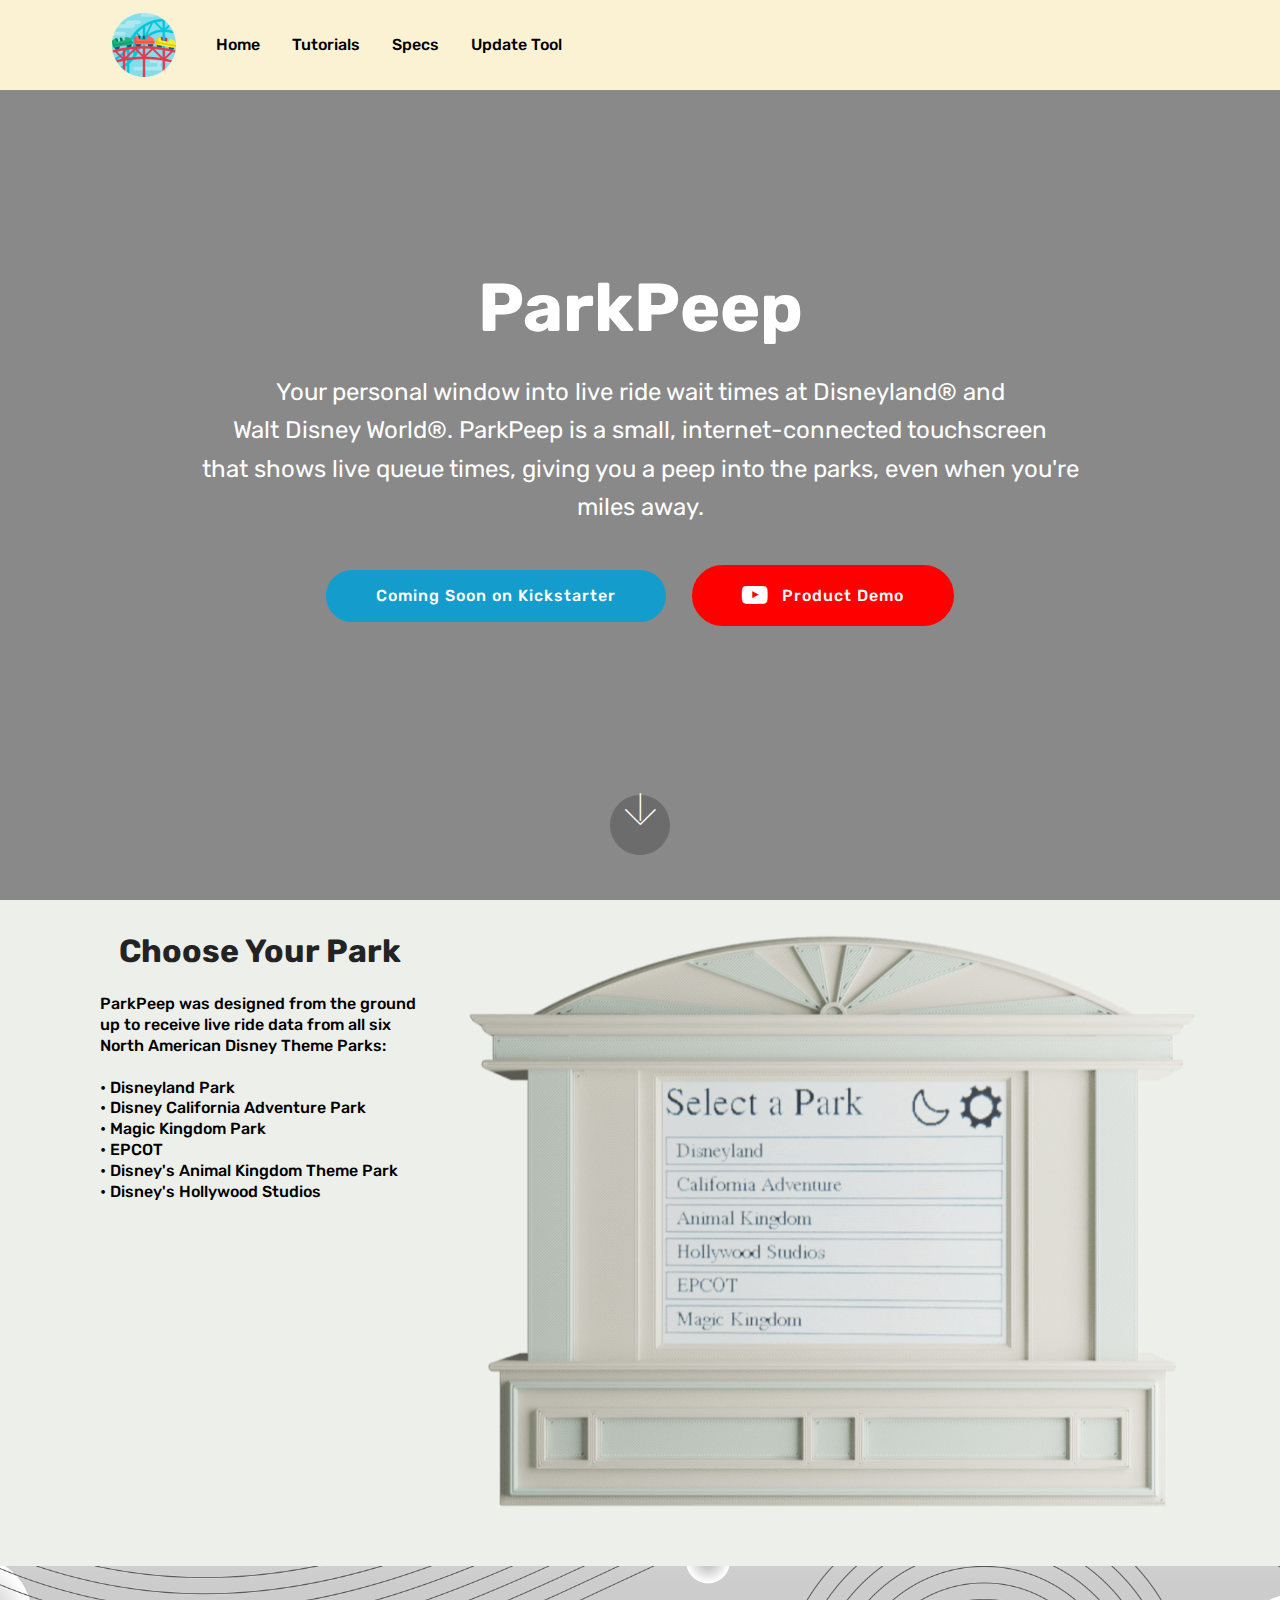
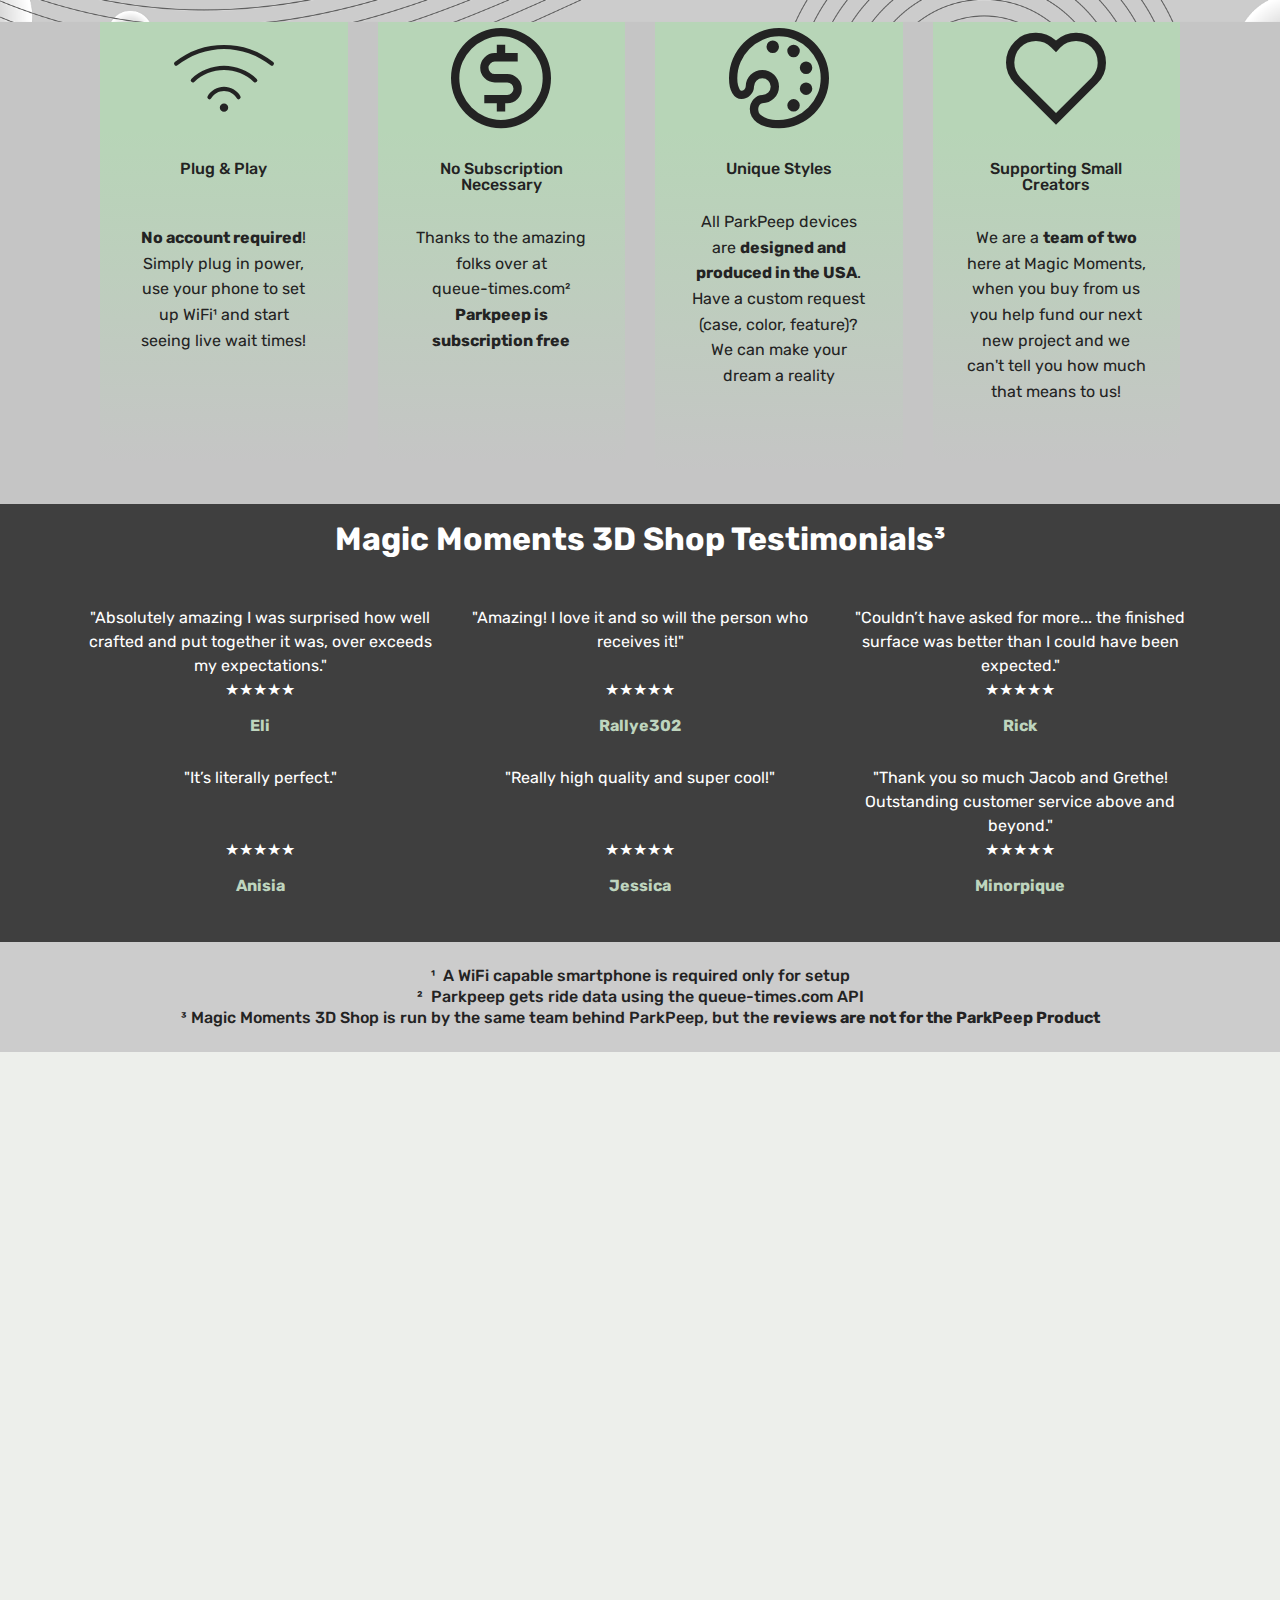
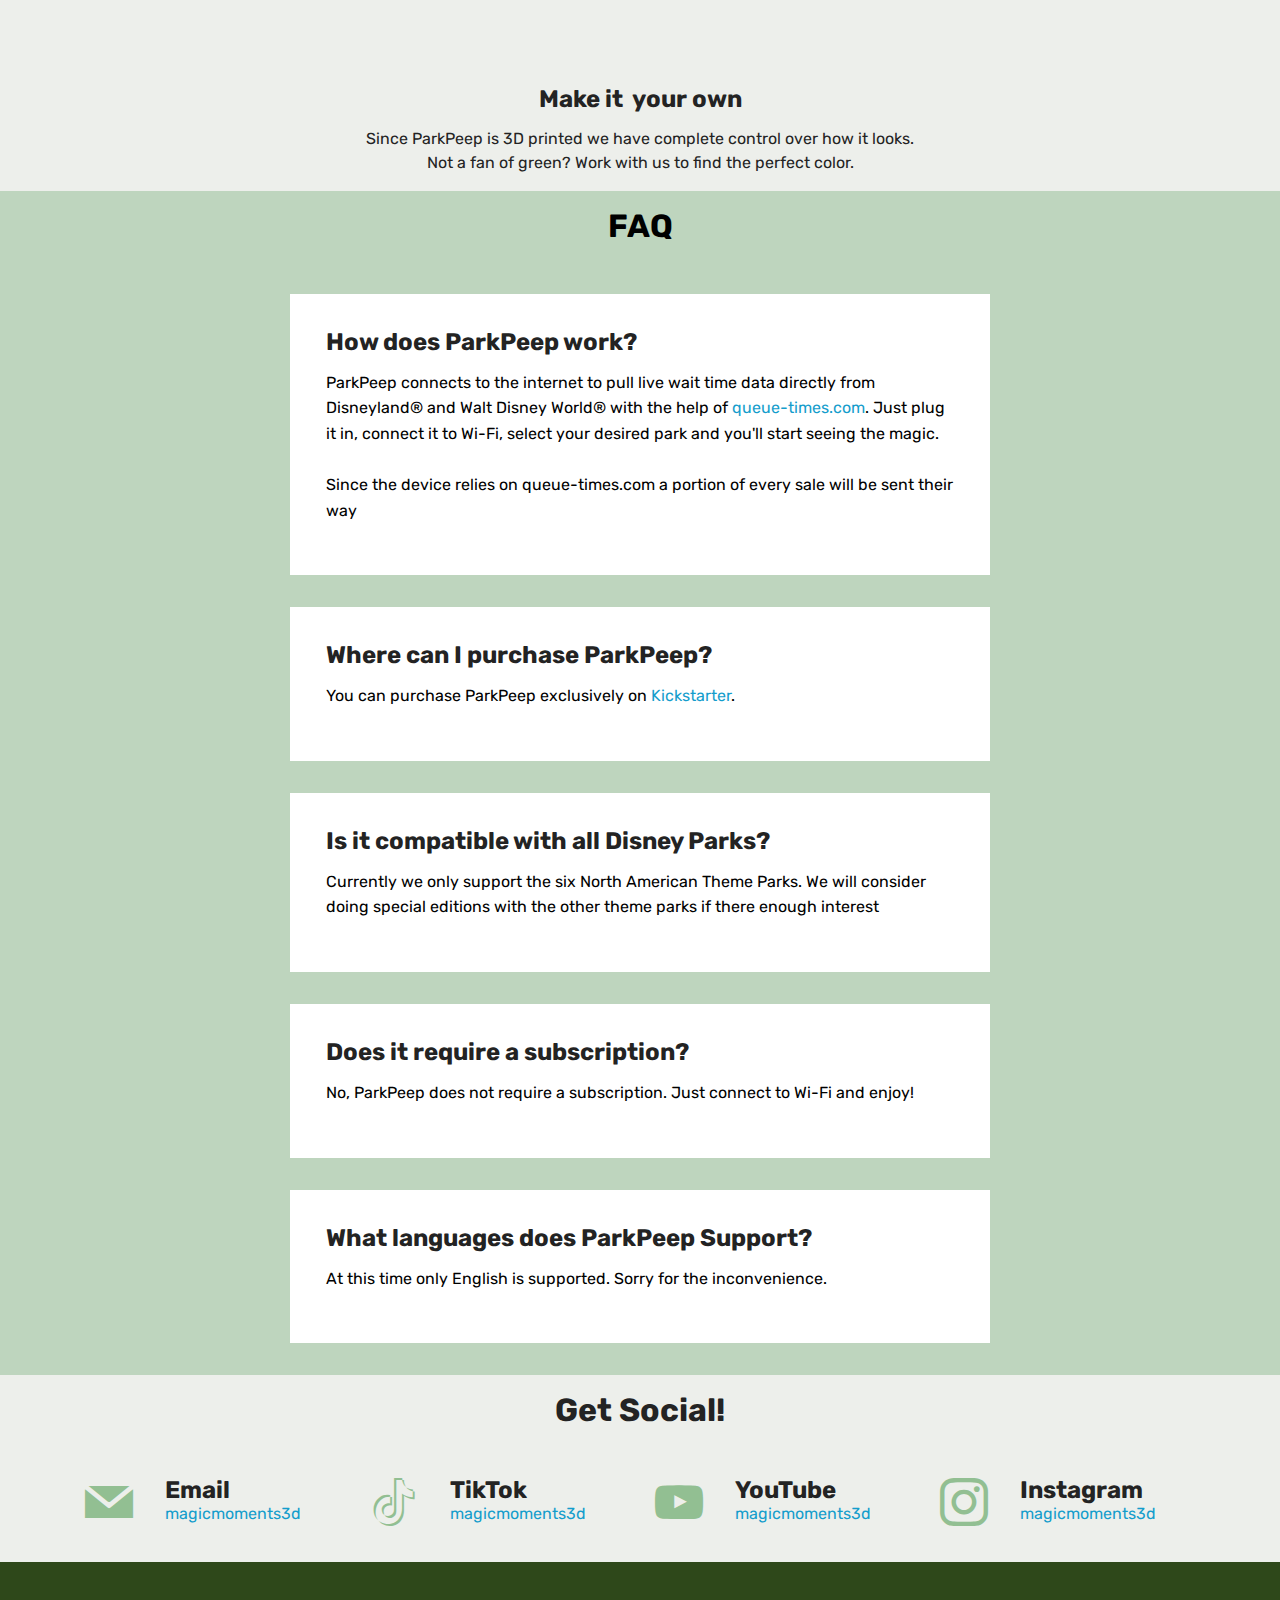
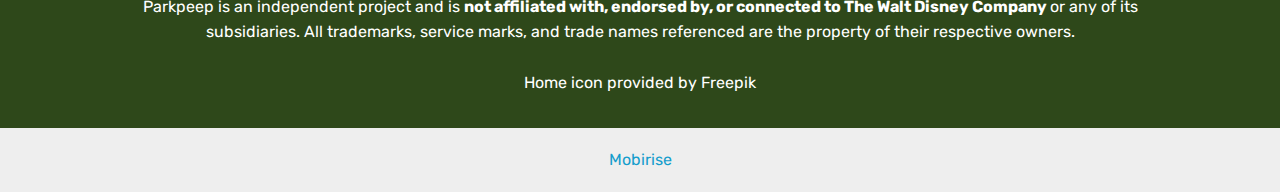
==== commit 43a244b9: "create github pages" ====
--- a/index.html
+++ b/index.html
@@ -22,7 +22,7 @@
   <link rel="stylesheet" href="assets/theme/css/style.css">
   <link rel="preload" href="https://fonts.googleapis.com/css?family=Rubik:300,400,500,600,700,800,900,300i,400i,500i,600i,700i,800i,900i&display=swap" as="style" onload="this.onload=null;this.rel='stylesheet'">
   <noscript><link rel="stylesheet" href="https://fonts.googleapis.com/css?family=Rubik:300,400,500,600,700,800,900,300i,400i,500i,600i,700i,800i,900i&display=swap"></noscript>
-  <link rel="preload" as="style" href="assets/mobirise/css/mbr-additional.css?v=HTHPTm"><link rel="stylesheet" href="assets/mobirise/css/mbr-additional.css?v=HTHPTm" type="text/css">
+  <link rel="preload" as="style" href="assets/mobirise/css/mbr-additional.css?v=j0CtV9"><link rel="stylesheet" href="assets/mobirise/css/mbr-additional.css?v=j0CtV9" type="text/css">
 
   
   
@@ -427,7 +427,7 @@
             </div>
         </div>
     </div>
-</section><section class="display-7" style="padding: 0;align-items: center;justify-content: center;flex-wrap: wrap;    align-content: center;display: flex;position: relative;height: 4rem;"><a href="https://mobiri.se/3470056" style="flex: 1 1;height: 4rem;position: absolute;width: 100%;z-index: 1;"><img alt="" style="height: 4rem;" src="[data-uri]"></a><p style="margin: 0;text-align: center;" class="display-7">&#8204;</p><a style="z-index:1" href="https://mobirise.com/builder/ai-website-maker.html">AI Website Maker</a></section><script src="assets/popper/popper.min.js"></script>  <script src="assets/web/assets/jquery/jquery.min.js"></script>  <script src="assets/bootstrap/js/bootstrap.min.js"></script>  <script src="assets/tether/tether.min.js"></script>  <script src="assets/smoothscroll/smooth-scroll.js"></script>  <script src="assets/dropdown/js/nav-dropdown.js"></script>  <script src="assets/dropdown/js/navbar-dropdown.js"></script>  <script src="assets/touchswipe/jquery.touch-swipe.min.js"></script>  <script src="assets/ytplayer/jquery.mb.ytplayer.min.js"></script>  <script src="assets/vimeoplayer/jquery.mb.vimeo_player.js"></script>  <script src="assets/parallax/jarallax.min.js"></script>  <script src="assets/playervimeo/vimeo_player.js"></script>  <script src="assets/theme/js/script.js"></script>  
+</section><section class="display-7" style="padding: 0;align-items: center;justify-content: center;flex-wrap: wrap;    align-content: center;display: flex;position: relative;height: 4rem;"><a href="https://mobiri.se/3470056" style="flex: 1 1;height: 4rem;position: absolute;width: 100%;z-index: 1;"><img alt="" style="height: 4rem;" src="[data-uri]"></a><p style="margin: 0;text-align: center;" class="display-7">&#8204;</p><a style="z-index:1" href="https://mobirise.com">Mobirise </a></section><script src="assets/popper/popper.min.js"></script>  <script src="assets/web/assets/jquery/jquery.min.js"></script>  <script src="assets/bootstrap/js/bootstrap.min.js"></script>  <script src="assets/tether/tether.min.js"></script>  <script src="assets/smoothscroll/smooth-scroll.js"></script>  <script src="assets/dropdown/js/nav-dropdown.js"></script>  <script src="assets/dropdown/js/navbar-dropdown.js"></script>  <script src="assets/touchswipe/jquery.touch-swipe.min.js"></script>  <script src="assets/ytplayer/jquery.mb.ytplayer.min.js"></script>  <script src="assets/vimeoplayer/jquery.mb.vimeo_player.js"></script>  <script src="assets/parallax/jarallax.min.js"></script>  <script src="assets/playervimeo/vimeo_player.js"></script>  <script src="assets/theme/js/script.js"></script>  
   
   
 </body>
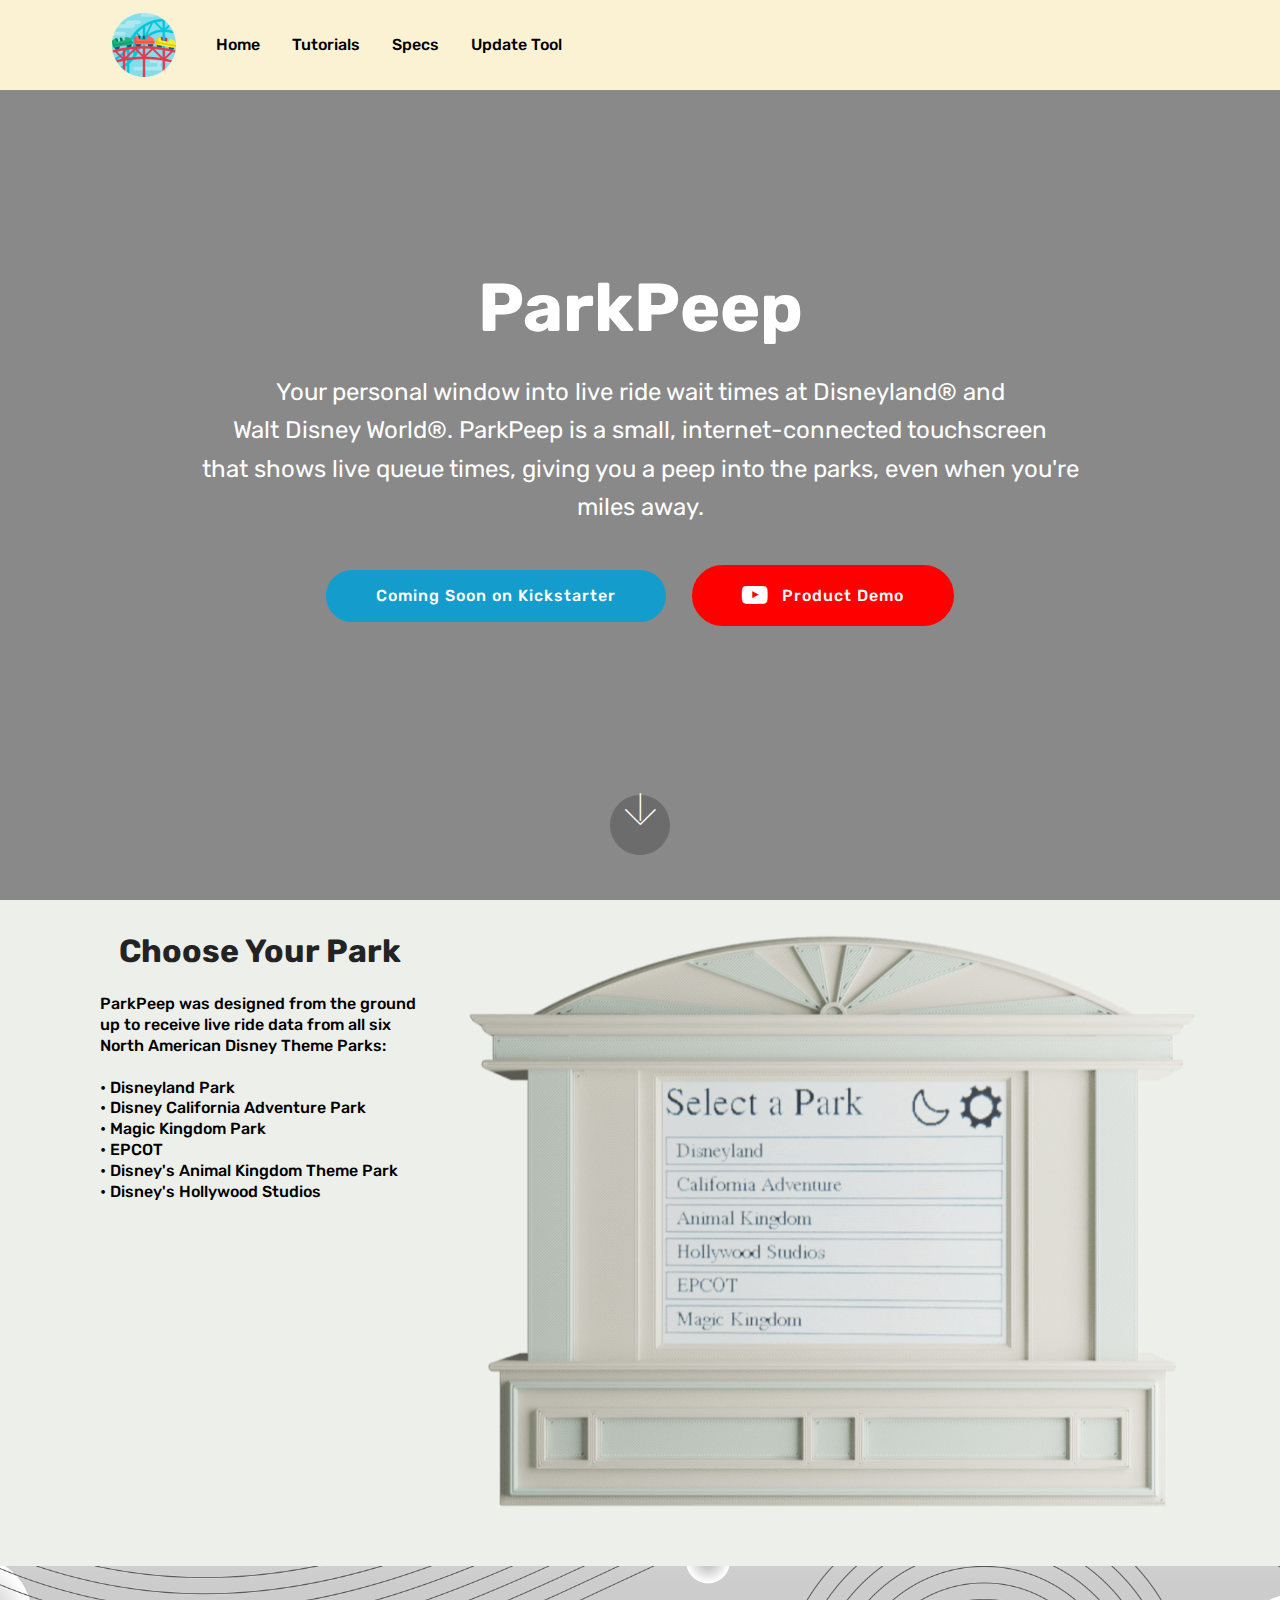
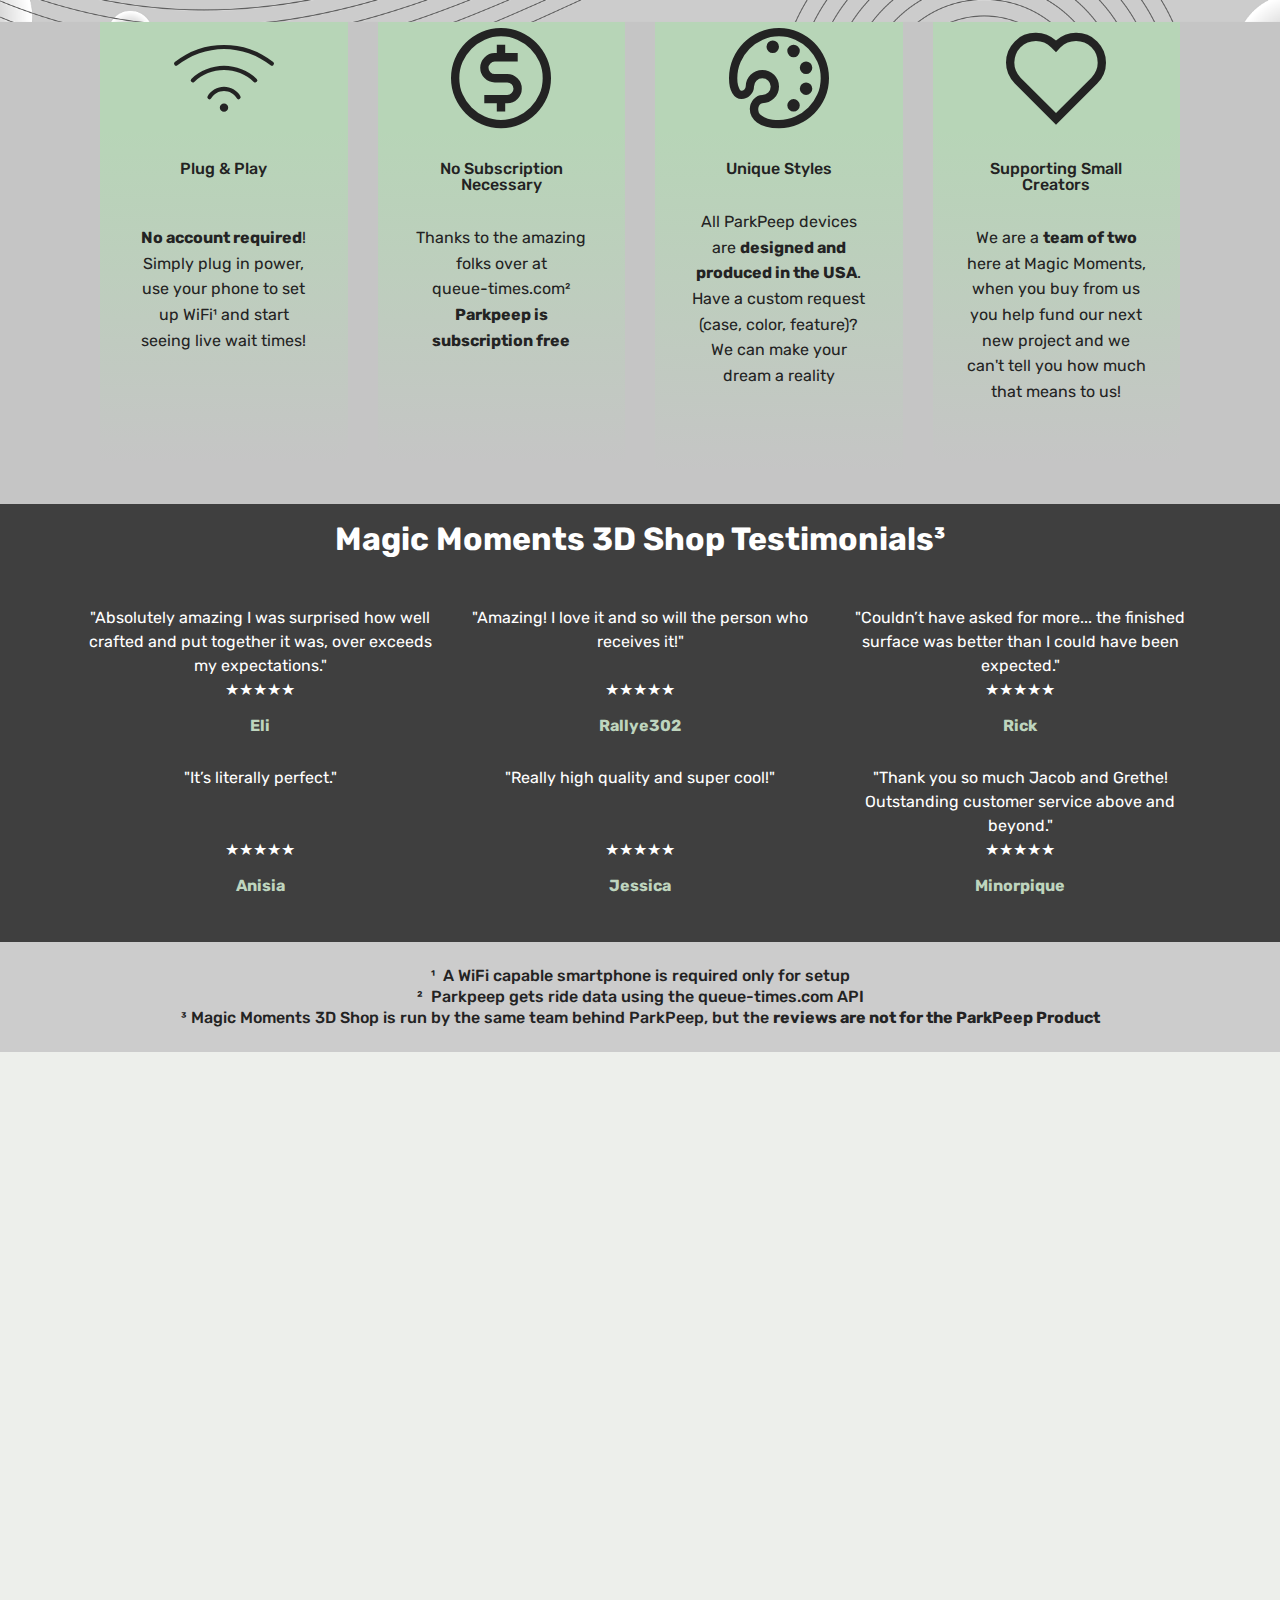
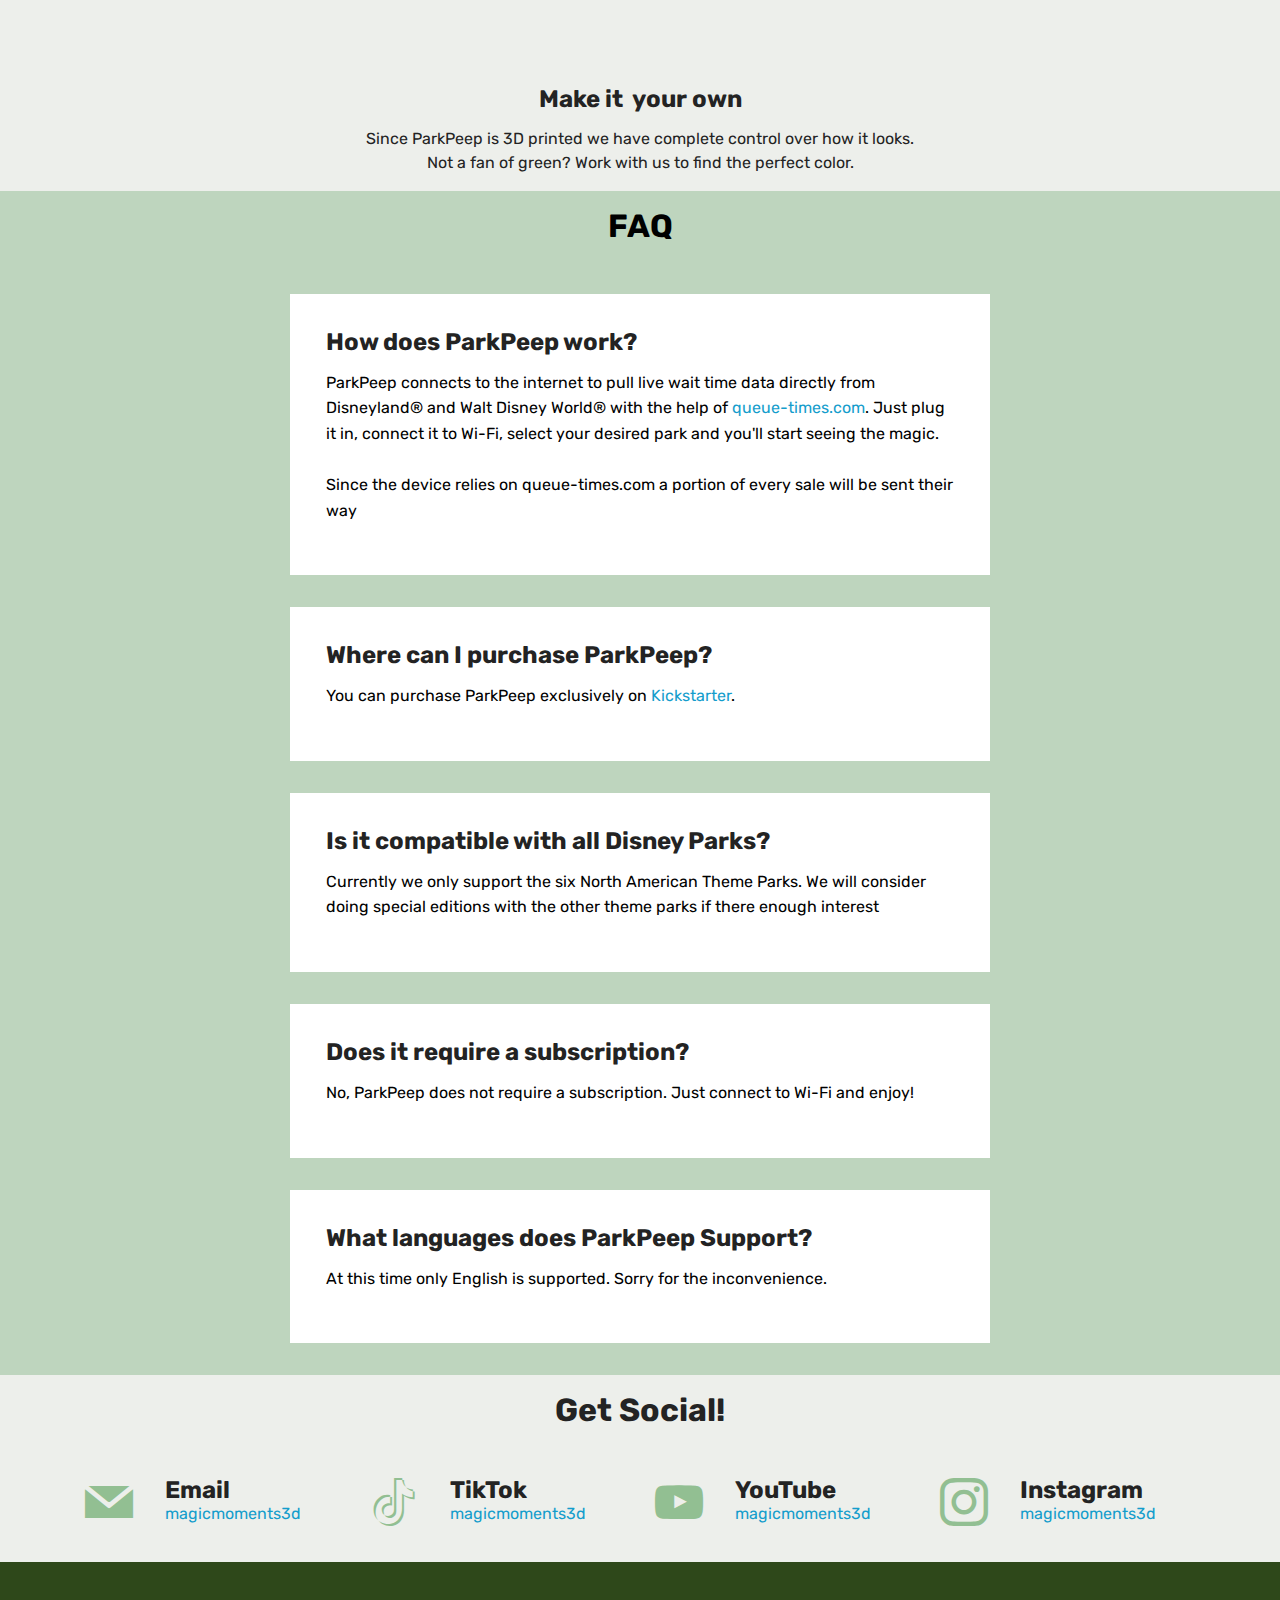
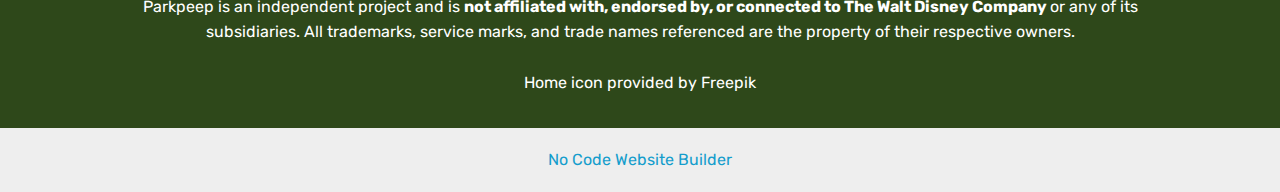
==== commit 68862d75: "create github pages" ====
--- a/index.html
+++ b/index.html
@@ -22,7 +22,7 @@
   <link rel="stylesheet" href="assets/theme/css/style.css">
   <link rel="preload" href="https://fonts.googleapis.com/css?family=Rubik:300,400,500,600,700,800,900,300i,400i,500i,600i,700i,800i,900i&display=swap" as="style" onload="this.onload=null;this.rel='stylesheet'">
   <noscript><link rel="stylesheet" href="https://fonts.googleapis.com/css?family=Rubik:300,400,500,600,700,800,900,300i,400i,500i,600i,700i,800i,900i&display=swap"></noscript>
-  <link rel="preload" as="style" href="assets/mobirise/css/mbr-additional.css?v=j0CtV9"><link rel="stylesheet" href="assets/mobirise/css/mbr-additional.css?v=j0CtV9" type="text/css">
+  <link rel="preload" as="style" href="assets/mobirise/css/mbr-additional.css?v=hoyWmH"><link rel="stylesheet" href="assets/mobirise/css/mbr-additional.css?v=hoyWmH" type="text/css">
 
   
   
@@ -427,7 +427,7 @@
             </div>
         </div>
     </div>
-</section><section class="display-7" style="padding: 0;align-items: center;justify-content: center;flex-wrap: wrap;    align-content: center;display: flex;position: relative;height: 4rem;"><a href="https://mobiri.se/3470056" style="flex: 1 1;height: 4rem;position: absolute;width: 100%;z-index: 1;"><img alt="" style="height: 4rem;" src="[data-uri]"></a><p style="margin: 0;text-align: center;" class="display-7">&#8204;</p><a style="z-index:1" href="https://mobirise.com">Mobirise </a></section><script src="assets/popper/popper.min.js"></script>  <script src="assets/web/assets/jquery/jquery.min.js"></script>  <script src="assets/bootstrap/js/bootstrap.min.js"></script>  <script src="assets/tether/tether.min.js"></script>  <script src="assets/smoothscroll/smooth-scroll.js"></script>  <script src="assets/dropdown/js/nav-dropdown.js"></script>  <script src="assets/dropdown/js/navbar-dropdown.js"></script>  <script src="assets/touchswipe/jquery.touch-swipe.min.js"></script>  <script src="assets/ytplayer/jquery.mb.ytplayer.min.js"></script>  <script src="assets/vimeoplayer/jquery.mb.vimeo_player.js"></script>  <script src="assets/parallax/jarallax.min.js"></script>  <script src="assets/playervimeo/vimeo_player.js"></script>  <script src="assets/theme/js/script.js"></script>  
+</section><section class="display-7" style="padding: 0;align-items: center;justify-content: center;flex-wrap: wrap;    align-content: center;display: flex;position: relative;height: 4rem;"><a href="https://mobiri.se/3470056" style="flex: 1 1;height: 4rem;position: absolute;width: 100%;z-index: 1;"><img alt="" style="height: 4rem;" src="[data-uri]"></a><p style="margin: 0;text-align: center;" class="display-7">&#8204;</p><a style="z-index:1" href="https://mobirise.com/builder/no-code-website-builder.html">No Code Website Builder</a></section><script src="assets/popper/popper.min.js"></script>  <script src="assets/web/assets/jquery/jquery.min.js"></script>  <script src="assets/bootstrap/js/bootstrap.min.js"></script>  <script src="assets/tether/tether.min.js"></script>  <script src="assets/smoothscroll/smooth-scroll.js"></script>  <script src="assets/dropdown/js/nav-dropdown.js"></script>  <script src="assets/dropdown/js/navbar-dropdown.js"></script>  <script src="assets/touchswipe/jquery.touch-swipe.min.js"></script>  <script src="assets/ytplayer/jquery.mb.ytplayer.min.js"></script>  <script src="assets/vimeoplayer/jquery.mb.vimeo_player.js"></script>  <script src="assets/parallax/jarallax.min.js"></script>  <script src="assets/playervimeo/vimeo_player.js"></script>  <script src="assets/theme/js/script.js"></script>  
   
   
 </body>
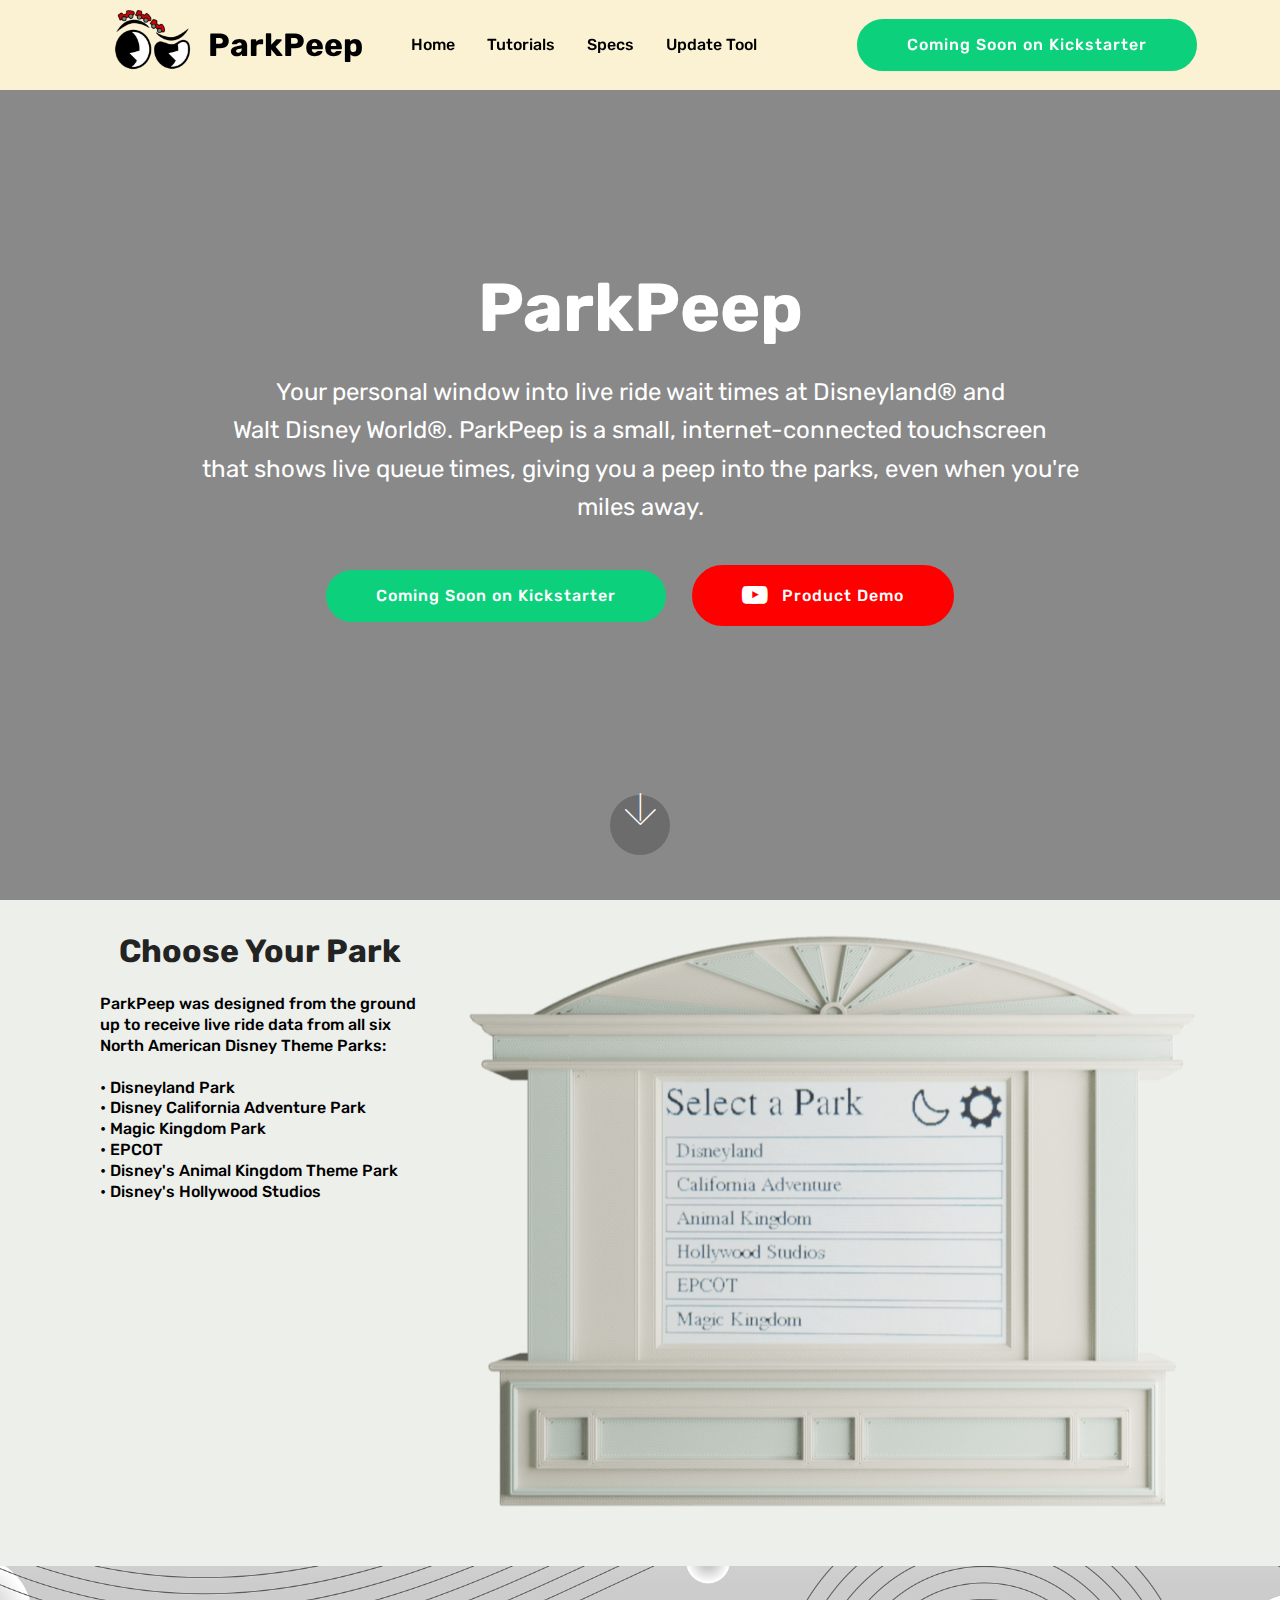
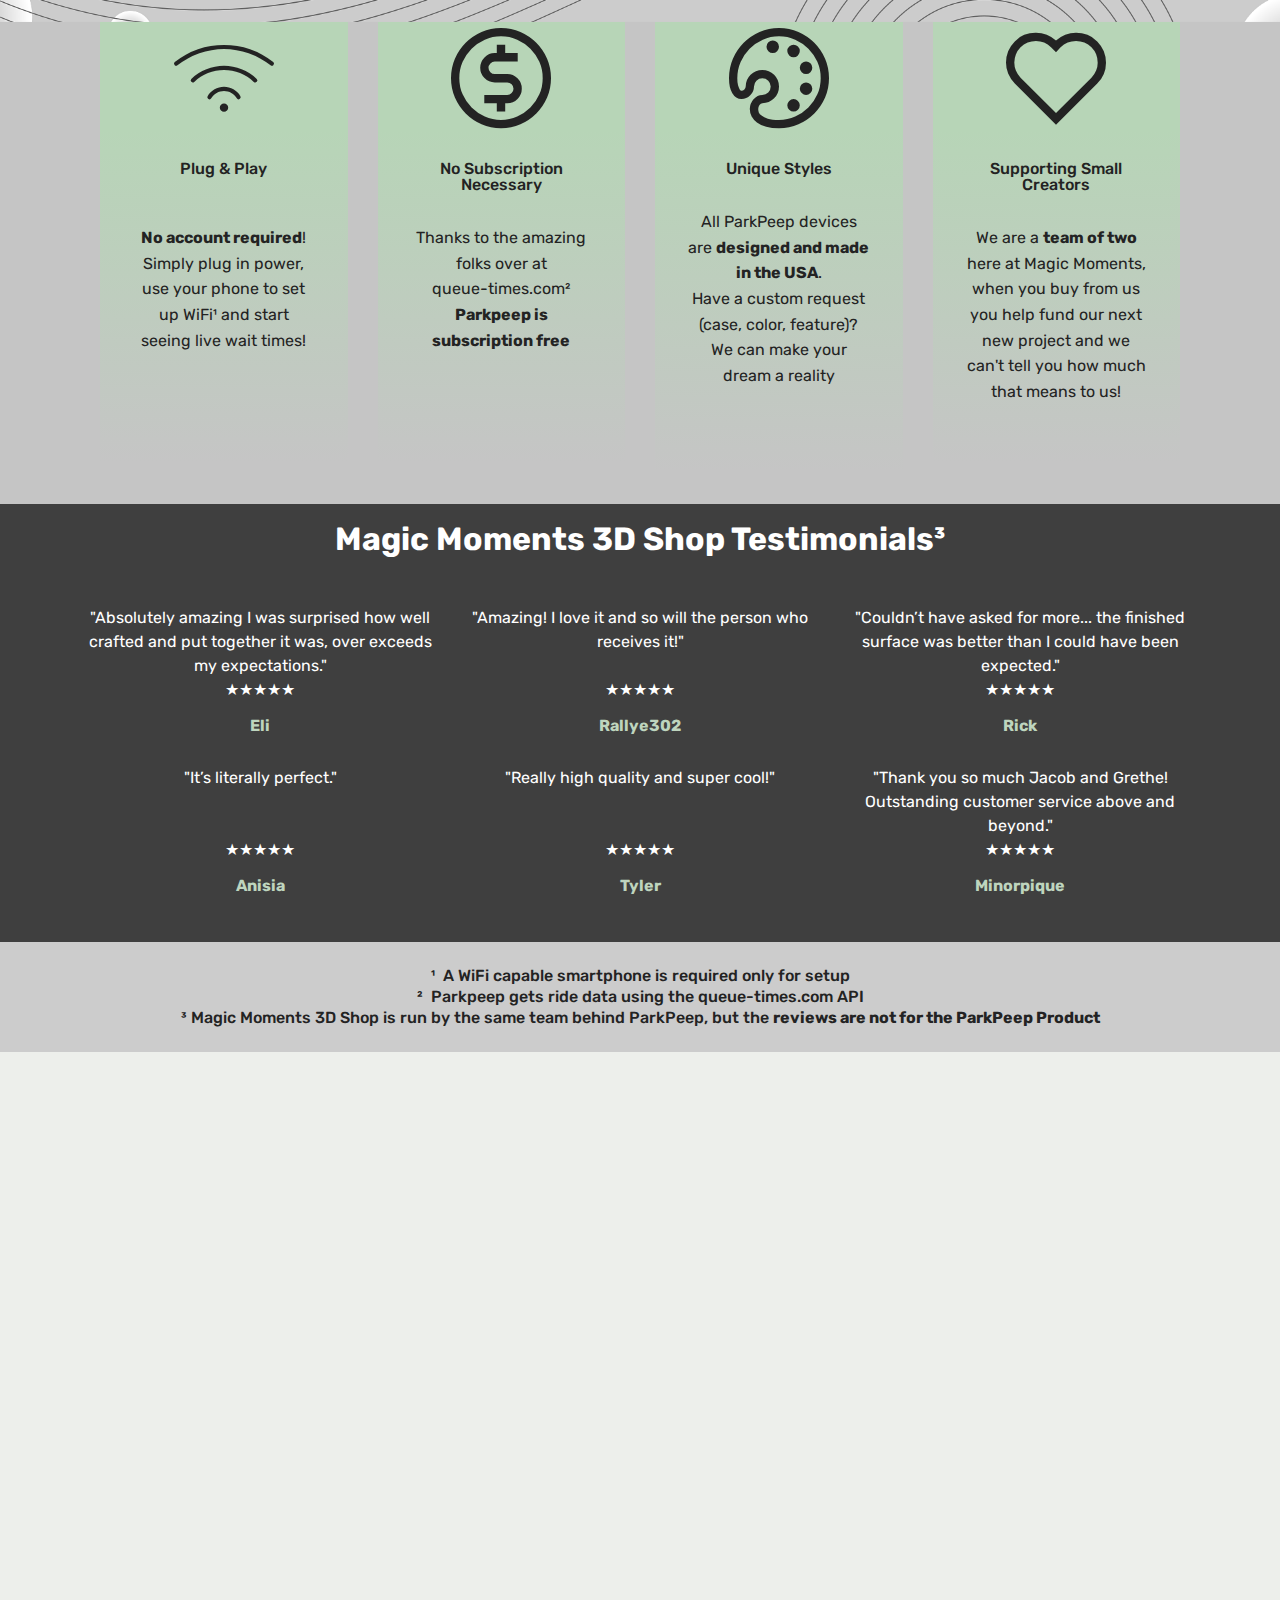
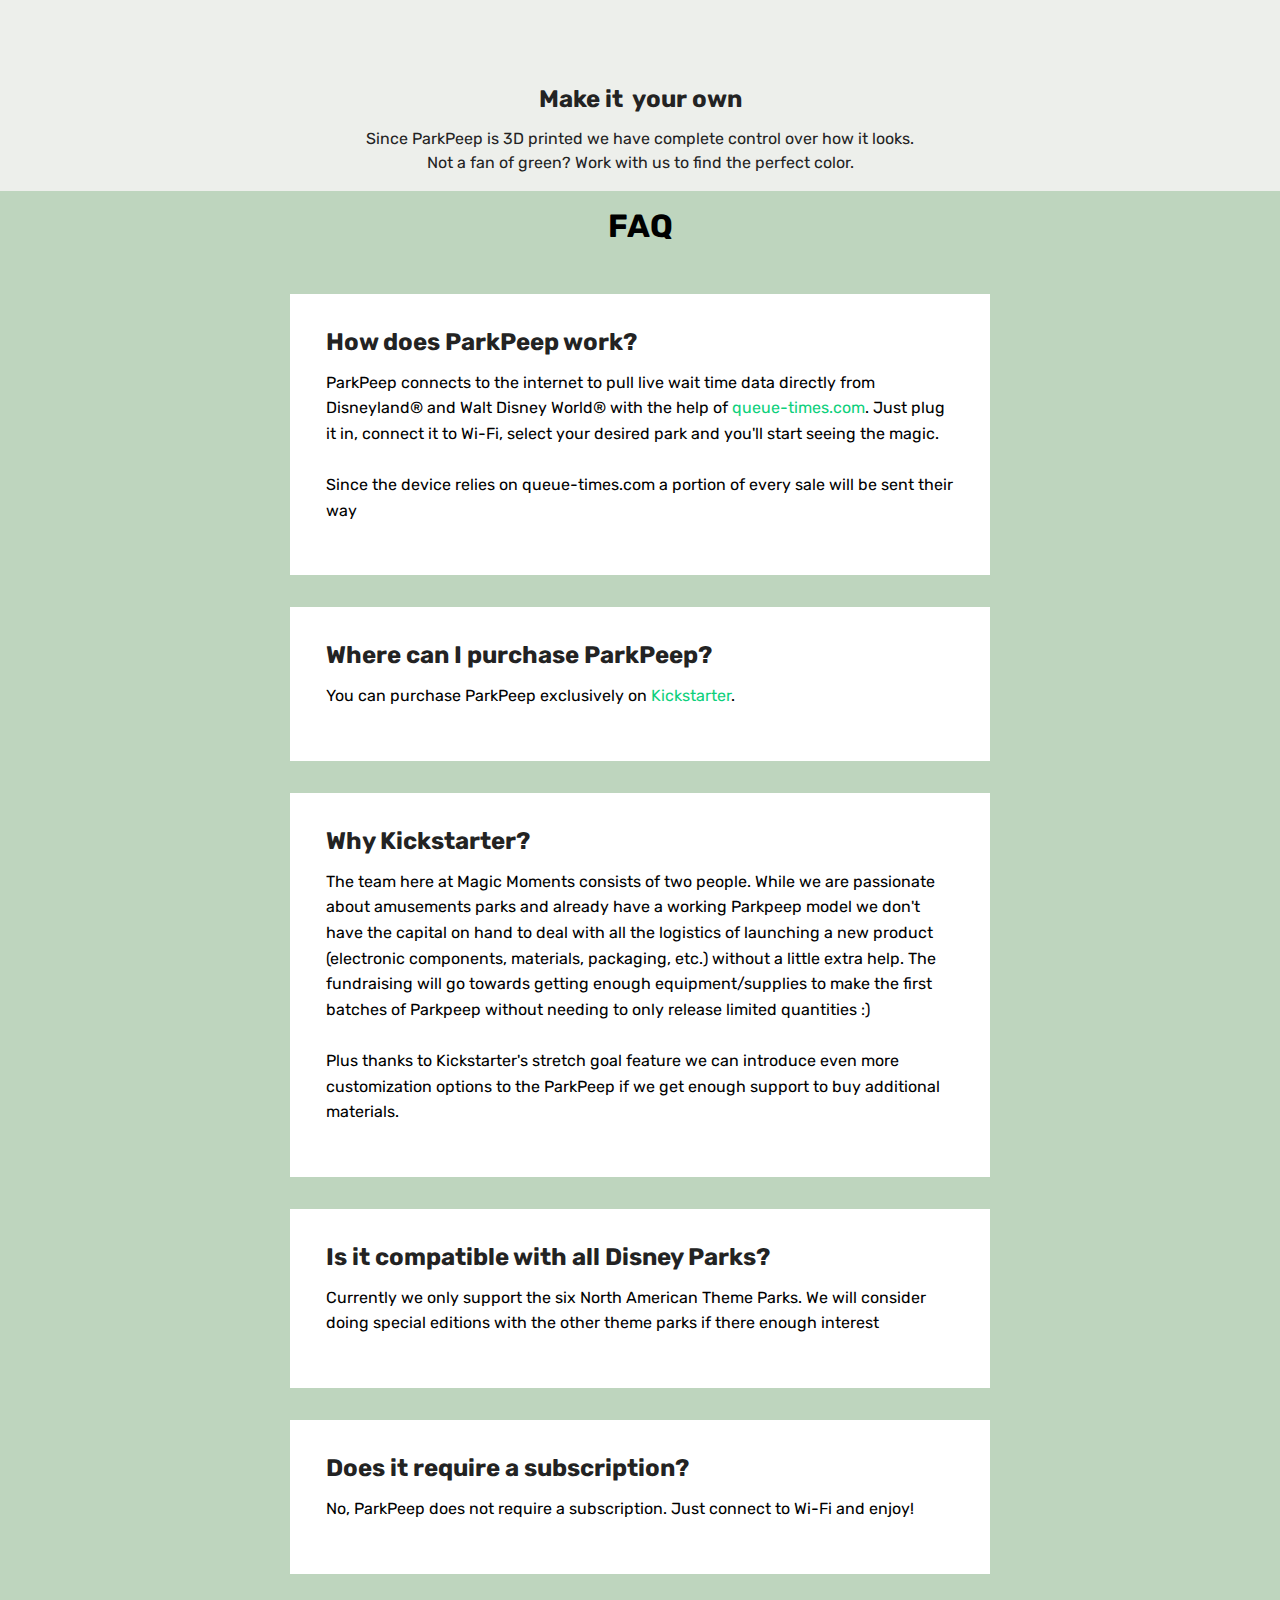
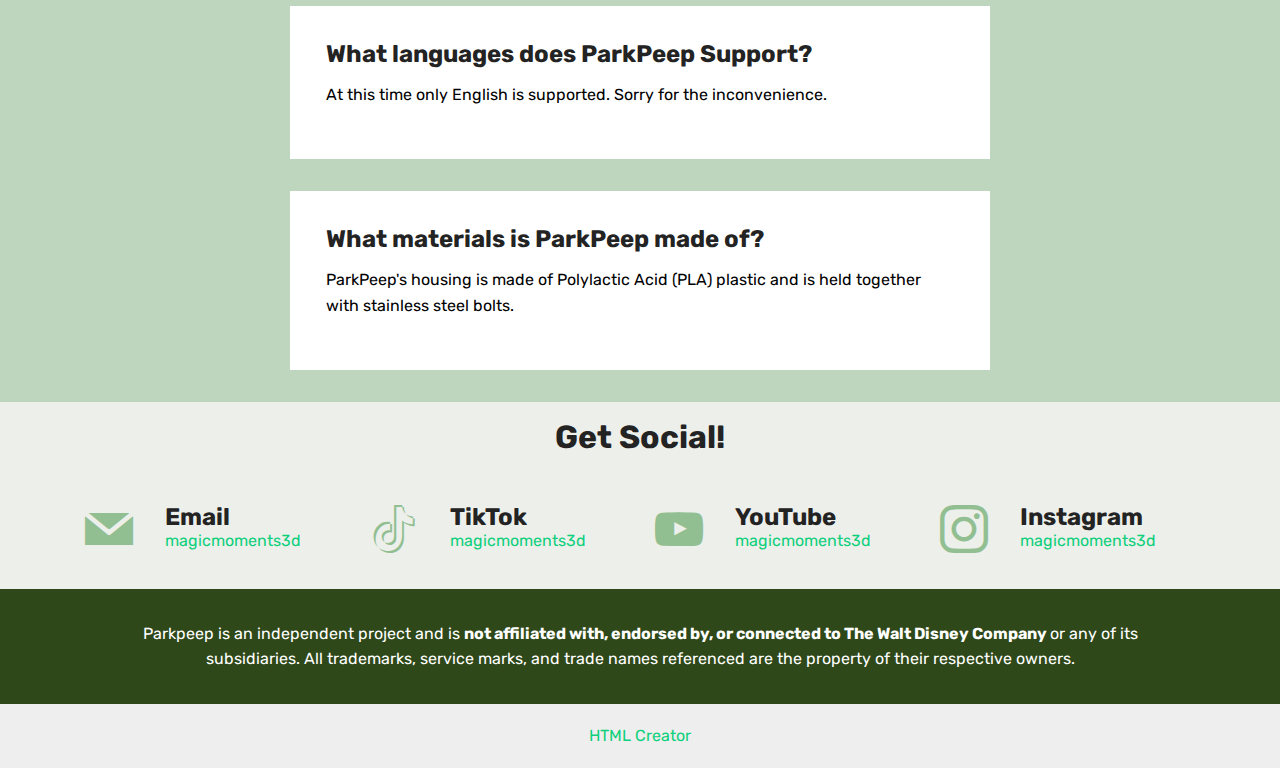
==== commit 5d07d061: "create github pages" ====
--- a/index.html
+++ b/index.html
@@ -6,11 +6,11 @@
   <meta http-equiv="X-UA-Compatible" content="IE=edge">
   <meta name="generator" content="Mobirise v5.9.18, mobirise.com">
   <meta name="viewport" content="width=device-width, initial-scale=1, minimum-scale=1">
-  <link rel="shortcut icon" href="assets/images/roller-coaster-96x96.png" type="image/x-icon">
+  <link rel="shortcut icon" href="assets/images/placeholder-logo-128x128.png" type="image/x-icon">
   <meta name="description" content="">
   
   
-  <title>Home</title>
+  <title>ParkPeep Homepage</title>
   <link rel="stylesheet" href="assets/web/assets/mobirise-icons2/mobirise2.css">
   <link rel="stylesheet" href="assets/web/assets/mobirise-icons/mobirise-icons.css">
   <link rel="stylesheet" href="assets/bootstrap/css/bootstrap.min.css">
@@ -22,7 +22,7 @@
   <link rel="stylesheet" href="assets/theme/css/style.css">
   <link rel="preload" href="https://fonts.googleapis.com/css?family=Rubik:300,400,500,600,700,800,900,300i,400i,500i,600i,700i,800i,900i&display=swap" as="style" onload="this.onload=null;this.rel='stylesheet'">
   <noscript><link rel="stylesheet" href="https://fonts.googleapis.com/css?family=Rubik:300,400,500,600,700,800,900,300i,400i,500i,600i,700i,800i,900i&display=swap"></noscript>
-  <link rel="preload" as="style" href="assets/mobirise/css/mbr-additional.css?v=hoyWmH"><link rel="stylesheet" href="assets/mobirise/css/mbr-additional.css?v=hoyWmH" type="text/css">
+  <link rel="preload" as="style" href="assets/mobirise/css/mbr-additional.css?v=esMAUw"><link rel="stylesheet" href="assets/mobirise/css/mbr-additional.css?v=esMAUw" type="text/css">
 
   
   
@@ -38,10 +38,10 @@
 			<div class="navbar-brand">
 				<span class="navbar-logo">
 					
-						<img src="assets/images/roller-coaster-96x96.png" alt="Parkpeep Home Button" style="height: 4rem;">
+						<a href="index.html"><img src="assets/images/placeholder-logo-128x128.png" alt="Parkpeep Home Button" style="height: 5rem;"></a>
 					
 				</span>
-				
+				<span class="navbar-caption-wrap"><a class="navbar-caption text-black text-primary display-2">ParkPeep</a></span>
 			</div>
 			<button class="navbar-toggler" type="button" data-toggle="collapse" data-bs-toggle="collapse" data-target="#navbarSupportedContent" data-bs-target="#navbarSupportedContent" aria-controls="navbarNavAltMarkup" aria-expanded="false" aria-label="Toggle navigation">
 				<div class="hamburger">
@@ -52,13 +52,13 @@
 				</div>
 			</button>
 			<div class="collapse navbar-collapse opacityScrollOff" id="navbarSupportedContent">
-				<ul class="navbar-nav nav-dropdown nav-right" data-app-modern-menu="true"><li class="nav-item">
+				<ul class="navbar-nav nav-dropdown" data-app-modern-menu="true"><li class="nav-item">
 						<a class="nav-link link text-black text-primary display-4" href="index.html">Home</a>
 					</li>
 					
 					<li class="nav-item"><a class="nav-link link text-black text-primary display-4" href="Tutorials.html">Tutorials<br></a></li><li class="nav-item"><a class="nav-link link text-black text-primary display-4" href="Specs.html">Specs</a></li><li class="nav-item"><a class="nav-link link text-black text-primary display-4" href="Update.html">Update Tool</a></li></ul>
 				
-				
+				<div class="navbar-buttons mbr-section-btn"><a class="btn btn-primary display-4" href="http://kickstarter.com">Coming Soon on Kickstarter</a></div>
 			</div>
 		</div>
 	</nav>
@@ -162,7 +162,7 @@
                         Unique Styles
                     </h4>
                     <p class="mbr-text mbr-fonts-style display-7">
-                       All ParkPeep devices are <strong>designed and produced in the USA</strong>. Have a custom request <br>(case, color, feature)? We can make your dream a reality<br><br><br></p>
+                       All ParkPeep devices are <strong>designed and made in the USA</strong>. <br>Have a custom request <br>(case, color, feature)? We can make your dream a reality<br><br><br></p>
                     
                 </div>
             </div>
@@ -248,8 +248,7 @@
 ★★★★★<br></p>
 						
 						<h5 class="card-title mbr-fonts-style display-7">
-							<strong>Jessica</strong>
-						</h5>
+							<strong>Tyler</strong></h5>
 					</div>
 				</div>
 			</div><div class="item features-without-image col-12 col-md-6 col-lg-4">
@@ -327,6 +326,11 @@
                     </div>
                 </div><div class="item features-without-image col-12">
                     <div class="item-wrapper">
+                        <h5 class="mbr-card-title mbr-fonts-style mt-0 mb-3 display-5"><strong>Why Kickstarter?</strong></h5>
+                        <p class="mbr-text mbr-fonts-style mt-0 mb-3 display-7">The team here at Magic Moments consists of two people. While we are passionate about amusements parks and already have a working Parkpeep model we don't have the capital on hand to deal with all the logistics of launching a new product (electronic components, materials, packaging, etc.) without a little extra help. The fundraising will go towards getting enough equipment/supplies to make the first batches of Parkpeep without needing to only release limited quantities :)&nbsp;<br><br>Plus thanks to Kickstarter's stretch goal feature we can introduce even more customization options to the ParkPeep if we get enough support to buy additional materials.&nbsp;</p>
+                    </div>
+                </div><div class="item features-without-image col-12">
+                    <div class="item-wrapper">
                         <h5 class="mbr-card-title mbr-fonts-style mt-0 mb-3 display-5"><strong>Is it compatible with all Disney Parks?</strong></h5>
                         <p class="mbr-text mbr-fonts-style mt-0 mb-3 display-7">Currently we only support the six North American Theme Parks. We will consider doing special editions with the other theme parks if there enough interest<br></p>
                     </div>
@@ -341,6 +345,11 @@
                     <div class="item-wrapper">
                         <h5 class="mbr-card-title mbr-fonts-style mt-0 mb-3 display-5"><strong>What languages does ParkPeep Support?</strong></h5>
                         <p class="mbr-text mbr-fonts-style mt-0 mb-3 display-7">At this time only English is supported. Sorry for the inconvenience.&nbsp;&nbsp;<br></p>
+                    </div>
+                </div><div class="item features-without-image col-12">
+                    <div class="item-wrapper">
+                        <h5 class="mbr-card-title mbr-fonts-style mt-0 mb-3 display-5"><strong>What materials is ParkPeep made of?</strong></h5>
+                        <p class="mbr-text mbr-fonts-style mt-0 mb-3 display-7">ParkPeep's housing is made of&nbsp;Polylactic Acid (PLA) plastic and is held together with stainless steel bolts.&nbsp;</p>
                     </div>
                 </div>
                 
@@ -423,11 +432,11 @@
     <div class="container">
         <div class="media-container-row align-center mbr-white">
             <div class="col-12">
-                <p class="mbr-text mb-0 mbr-fonts-style display-7">Parkpeep is an independent project and is <strong>not affiliated with, endorsed by, or connected to The Walt Disney Company </strong>or any of its subsidiaries. All trademarks, service marks, and trade names referenced are the property of their respective owners.<br><br>Home icon provided by Freepik<br></p>
-            </div>
-        </div>
-    </div>
-</section><section class="display-7" style="padding: 0;align-items: center;justify-content: center;flex-wrap: wrap;    align-content: center;display: flex;position: relative;height: 4rem;"><a href="https://mobiri.se/3470056" style="flex: 1 1;height: 4rem;position: absolute;width: 100%;z-index: 1;"><img alt="" style="height: 4rem;" src="[data-uri]"></a><p style="margin: 0;text-align: center;" class="display-7">&#8204;</p><a style="z-index:1" href="https://mobirise.com/builder/no-code-website-builder.html">No Code Website Builder</a></section><script src="assets/popper/popper.min.js"></script>  <script src="assets/web/assets/jquery/jquery.min.js"></script>  <script src="assets/bootstrap/js/bootstrap.min.js"></script>  <script src="assets/tether/tether.min.js"></script>  <script src="assets/smoothscroll/smooth-scroll.js"></script>  <script src="assets/dropdown/js/nav-dropdown.js"></script>  <script src="assets/dropdown/js/navbar-dropdown.js"></script>  <script src="assets/touchswipe/jquery.touch-swipe.min.js"></script>  <script src="assets/ytplayer/jquery.mb.ytplayer.min.js"></script>  <script src="assets/vimeoplayer/jquery.mb.vimeo_player.js"></script>  <script src="assets/parallax/jarallax.min.js"></script>  <script src="assets/playervimeo/vimeo_player.js"></script>  <script src="assets/theme/js/script.js"></script>  
+                <p class="mbr-text mb-0 mbr-fonts-style display-7">Parkpeep is an independent project and is <strong>not affiliated with, endorsed by, or connected to The Walt Disney Company </strong>or any of its subsidiaries. All trademarks, service marks, and trade names referenced are the property of their respective owners.<br></p>
+            </div>
+        </div>
+    </div>
+</section><section class="display-7" style="padding: 0;align-items: center;justify-content: center;flex-wrap: wrap;    align-content: center;display: flex;position: relative;height: 4rem;"><a href="https://mobiri.se/3470056" style="flex: 1 1;height: 4rem;position: absolute;width: 100%;z-index: 1;"><img alt="" style="height: 4rem;" src="[data-uri]"></a><p style="margin: 0;text-align: center;" class="display-7">&#8204;</p><a style="z-index:1" href="https://mobirise.com/html-builder.html">HTML Creator</a></section><script src="assets/popper/popper.min.js"></script>  <script src="assets/web/assets/jquery/jquery.min.js"></script>  <script src="assets/bootstrap/js/bootstrap.min.js"></script>  <script src="assets/tether/tether.min.js"></script>  <script src="assets/smoothscroll/smooth-scroll.js"></script>  <script src="assets/dropdown/js/nav-dropdown.js"></script>  <script src="assets/dropdown/js/navbar-dropdown.js"></script>  <script src="assets/touchswipe/jquery.touch-swipe.min.js"></script>  <script src="assets/ytplayer/jquery.mb.ytplayer.min.js"></script>  <script src="assets/vimeoplayer/jquery.mb.vimeo_player.js"></script>  <script src="assets/parallax/jarallax.min.js"></script>  <script src="assets/playervimeo/vimeo_player.js"></script>  <script src="assets/theme/js/script.js"></script>  
   
   
 </body>
--- a/assets/mobirise/css/mbr-additional.css
+++ b/assets/mobirise/css/mbr-additional.css
@@ -86,7 +86,7 @@
   border-radius: 3px;
 }
 .bg-primary {
-  background-color: #149dcc !important;
+  background-color: #0dd07c !important;
 }
 .bg-success {
   background-color: #ff0000 !important;
@@ -98,12 +98,12 @@
   background-color: #55b4d4 !important;
 }
 .bg-danger {
-  background-color: #ffffff !important;
+  background-color: #0dd07c !important;
 }
 .btn-primary,
 .btn-primary:active {
-  background-color: #149dcc !important;
-  border-color: #149dcc !important;
+  background-color: #0dd07c !important;
+  border-color: #0dd07c !important;
   color: #ffffff !important;
 }
 .btn-primary:hover,
@@ -111,14 +111,14 @@
 .btn-primary.focus,
 .btn-primary.active {
   color: #ffffff !important;
-  background-color: #0d6786 !important;
-  border-color: #0d6786 !important;
+  background-color: #088851 !important;
+  border-color: #088851 !important;
 }
 .btn-primary.disabled,
 .btn-primary:disabled {
   color: #ffffff !important;
-  background-color: #0d6786 !important;
-  border-color: #0d6786 !important;
+  background-color: #088851 !important;
+  border-color: #088851 !important;
 }
 .btn-secondary,
 .btn-secondary:active {
@@ -202,23 +202,23 @@
 }
 .btn-danger,
 .btn-danger:active {
-  background-color: #ffffff !important;
-  border-color: #ffffff !important;
-  color: #808080 !important;
+  background-color: #0dd07c !important;
+  border-color: #0dd07c !important;
+  color: #ffffff !important;
 }
 .btn-danger:hover,
 .btn-danger:focus,
 .btn-danger.focus,
 .btn-danger.active {
-  color: #808080 !important;
-  background-color: #d9d9d9 !important;
-  border-color: #d9d9d9 !important;
+  color: #ffffff !important;
+  background-color: #088851 !important;
+  border-color: #088851 !important;
 }
 .btn-danger.disabled,
 .btn-danger:disabled {
-  color: #808080 !important;
-  background-color: #d9d9d9 !important;
-  border-color: #d9d9d9 !important;
+  color: #ffffff !important;
+  background-color: #088851 !important;
+  border-color: #088851 !important;
 }
 .btn-white {
   color: #333333 !important;
@@ -266,22 +266,22 @@
 .btn-primary-outline,
 .btn-primary-outline:active {
   background: none;
-  border-color: #0b566f;
-  color: #0b566f;
+  border-color: #077043;
+  color: #077043;
 }
 .btn-primary-outline:hover,
 .btn-primary-outline:focus,
 .btn-primary-outline.focus,
 .btn-primary-outline.active {
   color: #ffffff;
-  background-color: #149dcc;
-  border-color: #149dcc;
+  background-color: #0dd07c;
+  border-color: #0dd07c;
 }
 .btn-primary-outline.disabled,
 .btn-primary-outline:disabled {
   color: #ffffff !important;
-  background-color: #149dcc !important;
-  border-color: #149dcc !important;
+  background-color: #0dd07c !important;
+  border-color: #0dd07c !important;
 }
 .btn-secondary-outline,
 .btn-secondary-outline:active {
@@ -366,22 +366,22 @@
 .btn-danger-outline,
 .btn-danger-outline:active {
   background: none;
-  border-color: #cccccc;
-  color: #cccccc;
+  border-color: #077043;
+  color: #077043;
 }
 .btn-danger-outline:hover,
 .btn-danger-outline:focus,
 .btn-danger-outline.focus,
 .btn-danger-outline.active {
-  color: #808080;
-  background-color: #ffffff;
-  border-color: #ffffff;
+  color: #ffffff;
+  background-color: #0dd07c;
+  border-color: #0dd07c;
 }
 .btn-danger-outline.disabled,
 .btn-danger-outline:disabled {
-  color: #808080 !important;
-  background-color: #ffffff !important;
-  border-color: #ffffff !important;
+  color: #ffffff !important;
+  background-color: #0dd07c !important;
+  border-color: #0dd07c !important;
 }
 .btn-black-outline,
 .btn-black-outline:active {
@@ -418,7 +418,7 @@
   border-color: #ffffff;
 }
 .text-primary {
-  color: #149dcc !important;
+  color: #0dd07c !important;
 }
 .text-secondary {
   color: #bed5be !important;
@@ -433,7 +433,7 @@
   color: #55b4d4 !important;
 }
 .text-danger {
-  color: #ffffff !important;
+  color: #0dd07c !important;
 }
 .text-white {
   color: #ffffff !important;
@@ -443,7 +443,7 @@
 }
 a.text-primary:hover,
 a.text-primary:focus {
-  color: #0b566f !important;
+  color: #077043 !important;
 }
 a.text-secondary:hover,
 a.text-secondary:focus {
@@ -463,7 +463,7 @@
 }
 a.text-danger:hover,
 a.text-danger:focus {
-  color: #cccccc !important;
+  color: #077043 !important;
 }
 a.text-white:hover,
 a.text-white:focus {
@@ -483,7 +483,7 @@
   background-color: #55b4d4;
 }
 .alert-danger {
-  background-color: #ffffff;
+  background-color: #0dd07c;
 }
 .mbr-section-btn a.btn:not(.btn-form) {
   border-radius: 100px;
@@ -501,8 +501,8 @@
   border-radius: 100px !important;
 }
 .mbr-gallery-filter li.active .btn {
-  background-color: #149dcc;
-  border-color: #149dcc;
+  background-color: #0dd07c;
+  border-color: #0dd07c;
   color: #ffffff;
 }
 .mbr-gallery-filter li.active .btn:focus {
@@ -513,11 +513,11 @@
 }
 a,
 a:hover {
-  color: #149dcc;
+  color: #0dd07c;
 }
 .mbr-plan-header.bg-primary .mbr-plan-subtitle,
 .mbr-plan-header.bg-primary .mbr-plan-price-desc {
-  color: #b4e6f8;
+  color: #affada;
 }
 .mbr-plan-header.bg-success .mbr-plan-subtitle,
 .mbr-plan-header.bg-success .mbr-plan-price-desc {
@@ -533,7 +533,7 @@
 }
 .mbr-plan-header.bg-danger .mbr-plan-subtitle,
 .mbr-plan-header.bg-danger .mbr-plan-price-desc {
-  color: #ffffff;
+  color: #affada;
 }
 /* Scroll to top button*/
 .scrollToTop_wraper {
@@ -548,7 +548,7 @@
   font-size: 1.6rem;
 }
 blockquote {
-  border-color: #149dcc;
+  border-color: #0dd07c;
 }
 /* Forms */
 .mbr-form .btn {
@@ -578,11 +578,11 @@
 /* Footer */
 .mbr-footer-content li::before,
 .mbr-footer .mbr-contacts li::before {
-  background: #149dcc;
+  background: #0dd07c;
 }
 .mbr-footer-content li a:hover,
 .mbr-footer .mbr-contacts li a:hover {
-  color: #149dcc;
+  color: #0dd07c;
 }
 .footer3 input[type="email"],
 .footer4 input[type="email"] {
@@ -624,7 +624,7 @@
 }
 .jq-selectbox li:hover,
 .jq-selectbox li.selected {
-  background-color: #149dcc;
+  background-color: #0dd07c;
   color: #ffffff;
 }
 .jq-selectbox .jq-selectbox__trigger-arrow,
@@ -637,14 +637,14 @@
 .jq-selectbox:hover .jq-selectbox__trigger-arrow,
 .jq-number__spin.minus:hover:after,
 .jq-number__spin.plus:hover:after {
-  border-top-color: #149dcc;
-  border-bottom-color: #149dcc;
+  border-top-color: #0dd07c;
+  border-bottom-color: #0dd07c;
 }
 .xdsoft_datetimepicker .xdsoft_calendar td.xdsoft_default,
 .xdsoft_datetimepicker .xdsoft_calendar td.xdsoft_current,
 .xdsoft_datetimepicker .xdsoft_timepicker .xdsoft_time_box > div > div.xdsoft_current {
-  color: #ffffff !important;
-  background-color: #149dcc !important;
+  color: #000000 !important;
+  background-color: #0dd07c !important;
   box-shadow: none !important;
 }
 .xdsoft_datetimepicker .xdsoft_calendar td:hover,
@@ -673,7 +673,7 @@
   top: 50%;
   left: 50%;
   transform: translateX(-50%) translateY(-50%);
-  background-image: url("data:image/svg+xml;charset=UTF-8,%3csvg width='32' height='32' viewBox='0 0 64 64' xmlns='http://www.w3.org/2000/svg' stroke='%23149dcc' %3e%3cg fill='none' fill-rule='evenodd'%3e%3cg transform='translate(16 16)' stroke-width='2'%3e%3ccircle stroke-opacity='.5' cx='16' cy='16' r='16'/%3e%3cpath d='M32 16c0-9.94-8.06-16-16-16'%3e%3canimateTransform attributeName='transform' type='rotate' from='0 16 16' to='360 16 16' dur='1s' repeatCount='indefinite'/%3e%3c/path%3e%3c/g%3e%3c/g%3e%3c/svg%3e");
+  background-image: url("data:image/svg+xml;charset=UTF-8,%3csvg width='32' height='32' viewBox='0 0 64 64' xmlns='http://www.w3.org/2000/svg' stroke='%230dd07c' %3e%3cg fill='none' fill-rule='evenodd'%3e%3cg transform='translate(16 16)' stroke-width='2'%3e%3ccircle stroke-opacity='.5' cx='16' cy='16' r='16'/%3e%3cpath d='M32 16c0-9.94-8.06-16-16-16'%3e%3canimateTransform attributeName='transform' type='rotate' from='0 16 16' to='360 16 16' dur='1s' repeatCount='indefinite'/%3e%3c/path%3e%3c/g%3e%3c/g%3e%3c/svg%3e");
 }
 section.lazy-placeholder:after {
   opacity: 0.3;
@@ -902,7 +902,7 @@
 }
 @media (min-width: 992px) {
   .cid-upYv7YuumN .navbar.collapsed.opened:not(.navbar-short) .navbar-collapse {
-    max-height: calc(98.5vh - 4rem);
+    max-height: calc(98.5vh - 5rem);
   }
 }
 .cid-upYv7YuumN .navbar.collapsed .dropdown-menu .dropdown-submenu {
@@ -1713,7 +1713,7 @@
 }
 @media (min-width: 992px) {
   .cid-upYv7YuumN .navbar.collapsed.opened:not(.navbar-short) .navbar-collapse {
-    max-height: calc(98.5vh - 4rem);
+    max-height: calc(98.5vh - 5rem);
   }
 }
 .cid-upYv7YuumN .navbar.collapsed .dropdown-menu .dropdown-submenu {
@@ -2367,7 +2367,7 @@
 }
 @media (min-width: 992px) {
   .cid-upYv7YuumN .navbar.collapsed.opened:not(.navbar-short) .navbar-collapse {
-    max-height: calc(98.5vh - 4rem);
+    max-height: calc(98.5vh - 5rem);
   }
 }
 .cid-upYv7YuumN .navbar.collapsed .dropdown-menu .dropdown-submenu {
@@ -3032,7 +3032,7 @@
 }
 @media (min-width: 992px) {
   .cid-upYv7YuumN .navbar.collapsed.opened:not(.navbar-short) .navbar-collapse {
-    max-height: calc(98.5vh - 4rem);
+    max-height: calc(98.5vh - 5rem);
   }
 }
 .cid-upYv7YuumN .navbar.collapsed .dropdown-menu .dropdown-submenu {
@@ -3679,7 +3679,7 @@
 }
 @media (min-width: 992px) {
   .cid-upYv7YuumN .navbar.collapsed.opened:not(.navbar-short) .navbar-collapse {
-    max-height: calc(98.5vh - 4rem);
+    max-height: calc(98.5vh - 5rem);
   }
 }
 .cid-upYv7YuumN .navbar.collapsed .dropdown-menu .dropdown-submenu {
--- a/assets/mobirise/css/mbr-additional.css
+++ b/assets/mobirise/css/mbr-additional.css
@@ -86,7 +86,7 @@
   border-radius: 3px;
 }
 .bg-primary {
-  background-color: #149dcc !important;
+  background-color: #0dd07c !important;
 }
 .bg-success {
   background-color: #ff0000 !important;
@@ -98,12 +98,12 @@
   background-color: #55b4d4 !important;
 }
 .bg-danger {
-  background-color: #ffffff !important;
+  background-color: #0dd07c !important;
 }
 .btn-primary,
 .btn-primary:active {
-  background-color: #149dcc !important;
-  border-color: #149dcc !important;
+  background-color: #0dd07c !important;
+  border-color: #0dd07c !important;
   color: #ffffff !important;
 }
 .btn-primary:hover,
@@ -111,14 +111,14 @@
 .btn-primary.focus,
 .btn-primary.active {
   color: #ffffff !important;
-  background-color: #0d6786 !important;
-  border-color: #0d6786 !important;
+  background-color: #088851 !important;
+  border-color: #088851 !important;
 }
 .btn-primary.disabled,
 .btn-primary:disabled {
   color: #ffffff !important;
-  background-color: #0d6786 !important;
-  border-color: #0d6786 !important;
+  background-color: #088851 !important;
+  border-color: #088851 !important;
 }
 .btn-secondary,
 .btn-secondary:active {
@@ -202,23 +202,23 @@
 }
 .btn-danger,
 .btn-danger:active {
-  background-color: #ffffff !important;
-  border-color: #ffffff !important;
-  color: #808080 !important;
+  background-color: #0dd07c !important;
+  border-color: #0dd07c !important;
+  color: #ffffff !important;
 }
 .btn-danger:hover,
 .btn-danger:focus,
 .btn-danger.focus,
 .btn-danger.active {
-  color: #808080 !important;
-  background-color: #d9d9d9 !important;
-  border-color: #d9d9d9 !important;
+  color: #ffffff !important;
+  background-color: #088851 !important;
+  border-color: #088851 !important;
 }
 .btn-danger.disabled,
 .btn-danger:disabled {
-  color: #808080 !important;
-  background-color: #d9d9d9 !important;
-  border-color: #d9d9d9 !important;
+  color: #ffffff !important;
+  background-color: #088851 !important;
+  border-color: #088851 !important;
 }
 .btn-white {
   color: #333333 !important;
@@ -266,22 +266,22 @@
 .btn-primary-outline,
 .btn-primary-outline:active {
   background: none;
-  border-color: #0b566f;
-  color: #0b566f;
+  border-color: #077043;
+  color: #077043;
 }
 .btn-primary-outline:hover,
 .btn-primary-outline:focus,
 .btn-primary-outline.focus,
 .btn-primary-outline.active {
   color: #ffffff;
-  background-color: #149dcc;
-  border-color: #149dcc;
+  background-color: #0dd07c;
+  border-color: #0dd07c;
 }
 .btn-primary-outline.disabled,
 .btn-primary-outline:disabled {
   color: #ffffff !important;
-  background-color: #149dcc !important;
-  border-color: #149dcc !important;
+  background-color: #0dd07c !important;
+  border-color: #0dd07c !important;
 }
 .btn-secondary-outline,
 .btn-secondary-outline:active {
@@ -366,22 +366,22 @@
 .btn-danger-outline,
 .btn-danger-outline:active {
   background: none;
-  border-color: #cccccc;
-  color: #cccccc;
+  border-color: #077043;
+  color: #077043;
 }
 .btn-danger-outline:hover,
 .btn-danger-outline:focus,
 .btn-danger-outline.focus,
 .btn-danger-outline.active {
-  color: #808080;
-  background-color: #ffffff;
-  border-color: #ffffff;
+  color: #ffffff;
+  background-color: #0dd07c;
+  border-color: #0dd07c;
 }
 .btn-danger-outline.disabled,
 .btn-danger-outline:disabled {
-  color: #808080 !important;
-  background-color: #ffffff !important;
-  border-color: #ffffff !important;
+  color: #ffffff !important;
+  background-color: #0dd07c !important;
+  border-color: #0dd07c !important;
 }
 .btn-black-outline,
 .btn-black-outline:active {
@@ -418,7 +418,7 @@
   border-color: #ffffff;
 }
 .text-primary {
-  color: #149dcc !important;
+  color: #0dd07c !important;
 }
 .text-secondary {
   color: #bed5be !important;
@@ -433,7 +433,7 @@
   color: #55b4d4 !important;
 }
 .text-danger {
-  color: #ffffff !important;
+  color: #0dd07c !important;
 }
 .text-white {
   color: #ffffff !important;
@@ -443,7 +443,7 @@
 }
 a.text-primary:hover,
 a.text-primary:focus {
-  color: #0b566f !important;
+  color: #077043 !important;
 }
 a.text-secondary:hover,
 a.text-secondary:focus {
@@ -463,7 +463,7 @@
 }
 a.text-danger:hover,
 a.text-danger:focus {
-  color: #cccccc !important;
+  color: #077043 !important;
 }
 a.text-white:hover,
 a.text-white:focus {
@@ -483,7 +483,7 @@
   background-color: #55b4d4;
 }
 .alert-danger {
-  background-color: #ffffff;
+  background-color: #0dd07c;
 }
 .mbr-section-btn a.btn:not(.btn-form) {
   border-radius: 100px;
@@ -501,8 +501,8 @@
   border-radius: 100px !important;
 }
 .mbr-gallery-filter li.active .btn {
-  background-color: #149dcc;
-  border-color: #149dcc;
+  background-color: #0dd07c;
+  border-color: #0dd07c;
   color: #ffffff;
 }
 .mbr-gallery-filter li.active .btn:focus {
@@ -513,11 +513,11 @@
 }
 a,
 a:hover {
-  color: #149dcc;
+  color: #0dd07c;
 }
 .mbr-plan-header.bg-primary .mbr-plan-subtitle,
 .mbr-plan-header.bg-primary .mbr-plan-price-desc {
-  color: #b4e6f8;
+  color: #affada;
 }
 .mbr-plan-header.bg-success .mbr-plan-subtitle,
 .mbr-plan-header.bg-success .mbr-plan-price-desc {
@@ -533,7 +533,7 @@
 }
 .mbr-plan-header.bg-danger .mbr-plan-subtitle,
 .mbr-plan-header.bg-danger .mbr-plan-price-desc {
-  color: #ffffff;
+  color: #affada;
 }
 /* Scroll to top button*/
 .scrollToTop_wraper {
@@ -548,7 +548,7 @@
   font-size: 1.6rem;
 }
 blockquote {
-  border-color: #149dcc;
+  border-color: #0dd07c;
 }
 /* Forms */
 .mbr-form .btn {
@@ -578,11 +578,11 @@
 /* Footer */
 .mbr-footer-content li::before,
 .mbr-footer .mbr-contacts li::before {
-  background: #149dcc;
+  background: #0dd07c;
 }
 .mbr-footer-content li a:hover,
 .mbr-footer .mbr-contacts li a:hover {
-  color: #149dcc;
+  color: #0dd07c;
 }
 .footer3 input[type="email"],
 .footer4 input[type="email"] {
@@ -624,7 +624,7 @@
 }
 .jq-selectbox li:hover,
 .jq-selectbox li.selected {
-  background-color: #149dcc;
+  background-color: #0dd07c;
   color: #ffffff;
 }
 .jq-selectbox .jq-selectbox__trigger-arrow,
@@ -637,14 +637,14 @@
 .jq-selectbox:hover .jq-selectbox__trigger-arrow,
 .jq-number__spin.minus:hover:after,
 .jq-number__spin.plus:hover:after {
-  border-top-color: #149dcc;
-  border-bottom-color: #149dcc;
+  border-top-color: #0dd07c;
+  border-bottom-color: #0dd07c;
 }
 .xdsoft_datetimepicker .xdsoft_calendar td.xdsoft_default,
 .xdsoft_datetimepicker .xdsoft_calendar td.xdsoft_current,
 .xdsoft_datetimepicker .xdsoft_timepicker .xdsoft_time_box > div > div.xdsoft_current {
-  color: #ffffff !important;
-  background-color: #149dcc !important;
+  color: #000000 !important;
+  background-color: #0dd07c !important;
   box-shadow: none !important;
 }
 .xdsoft_datetimepicker .xdsoft_calendar td:hover,
@@ -673,7 +673,7 @@
   top: 50%;
   left: 50%;
   transform: translateX(-50%) translateY(-50%);
-  background-image: url("data:image/svg+xml;charset=UTF-8,%3csvg width='32' height='32' viewBox='0 0 64 64' xmlns='http://www.w3.org/2000/svg' stroke='%23149dcc' %3e%3cg fill='none' fill-rule='evenodd'%3e%3cg transform='translate(16 16)' stroke-width='2'%3e%3ccircle stroke-opacity='.5' cx='16' cy='16' r='16'/%3e%3cpath d='M32 16c0-9.94-8.06-16-16-16'%3e%3canimateTransform attributeName='transform' type='rotate' from='0 16 16' to='360 16 16' dur='1s' repeatCount='indefinite'/%3e%3c/path%3e%3c/g%3e%3c/g%3e%3c/svg%3e");
+  background-image: url("data:image/svg+xml;charset=UTF-8,%3csvg width='32' height='32' viewBox='0 0 64 64' xmlns='http://www.w3.org/2000/svg' stroke='%230dd07c' %3e%3cg fill='none' fill-rule='evenodd'%3e%3cg transform='translate(16 16)' stroke-width='2'%3e%3ccircle stroke-opacity='.5' cx='16' cy='16' r='16'/%3e%3cpath d='M32 16c0-9.94-8.06-16-16-16'%3e%3canimateTransform attributeName='transform' type='rotate' from='0 16 16' to='360 16 16' dur='1s' repeatCount='indefinite'/%3e%3c/path%3e%3c/g%3e%3c/g%3e%3c/svg%3e");
 }
 section.lazy-placeholder:after {
   opacity: 0.3;
@@ -902,7 +902,7 @@
 }
 @media (min-width: 992px) {
   .cid-upYv7YuumN .navbar.collapsed.opened:not(.navbar-short) .navbar-collapse {
-    max-height: calc(98.5vh - 4rem);
+    max-height: calc(98.5vh - 5rem);
   }
 }
 .cid-upYv7YuumN .navbar.collapsed .dropdown-menu .dropdown-submenu {
@@ -1713,7 +1713,7 @@
 }
 @media (min-width: 992px) {
   .cid-upYv7YuumN .navbar.collapsed.opened:not(.navbar-short) .navbar-collapse {
-    max-height: calc(98.5vh - 4rem);
+    max-height: calc(98.5vh - 5rem);
   }
 }
 .cid-upYv7YuumN .navbar.collapsed .dropdown-menu .dropdown-submenu {
@@ -2367,7 +2367,7 @@
 }
 @media (min-width: 992px) {
   .cid-upYv7YuumN .navbar.collapsed.opened:not(.navbar-short) .navbar-collapse {
-    max-height: calc(98.5vh - 4rem);
+    max-height: calc(98.5vh - 5rem);
   }
 }
 .cid-upYv7YuumN .navbar.collapsed .dropdown-menu .dropdown-submenu {
@@ -3032,7 +3032,7 @@
 }
 @media (min-width: 992px) {
   .cid-upYv7YuumN .navbar.collapsed.opened:not(.navbar-short) .navbar-collapse {
-    max-height: calc(98.5vh - 4rem);
+    max-height: calc(98.5vh - 5rem);
   }
 }
 .cid-upYv7YuumN .navbar.collapsed .dropdown-menu .dropdown-submenu {
@@ -3679,7 +3679,7 @@
 }
 @media (min-width: 992px) {
   .cid-upYv7YuumN .navbar.collapsed.opened:not(.navbar-short) .navbar-collapse {
-    max-height: calc(98.5vh - 4rem);
+    max-height: calc(98.5vh - 5rem);
   }
 }
 .cid-upYv7YuumN .navbar.collapsed .dropdown-menu .dropdown-submenu {
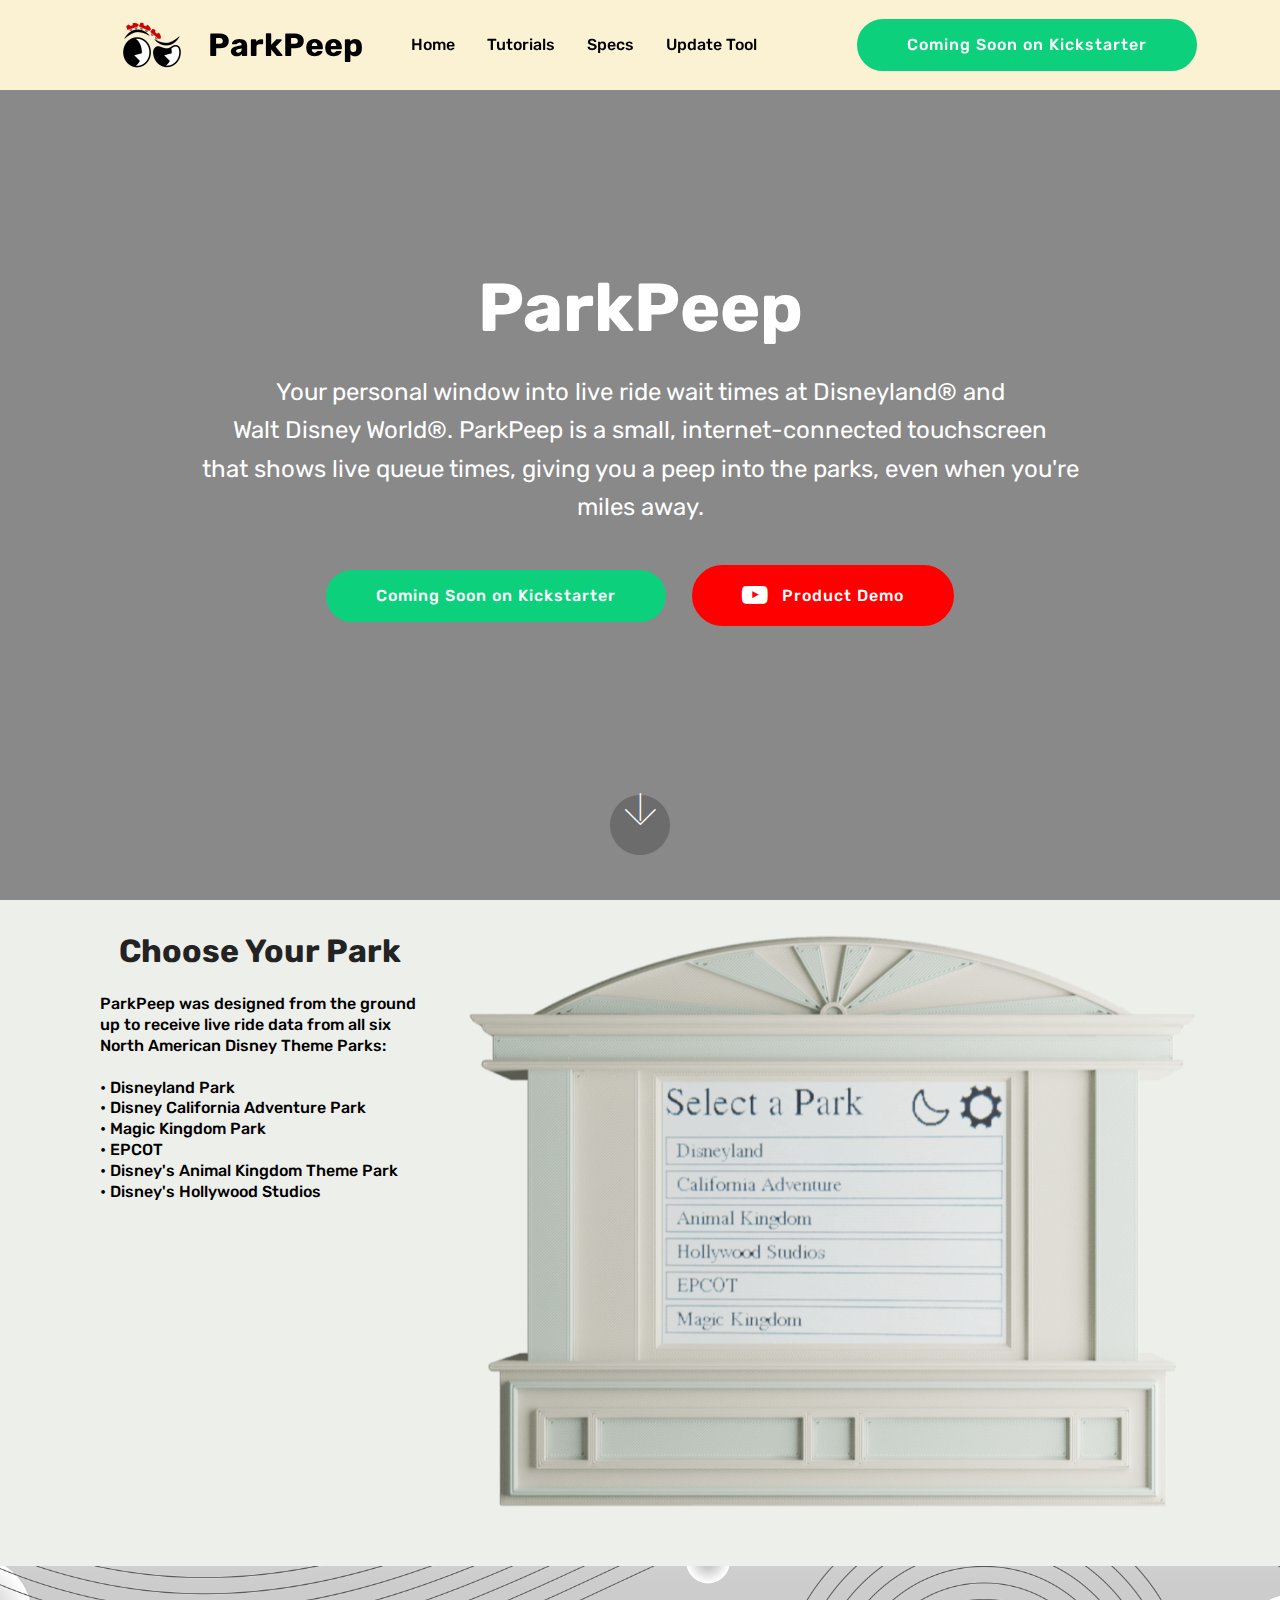
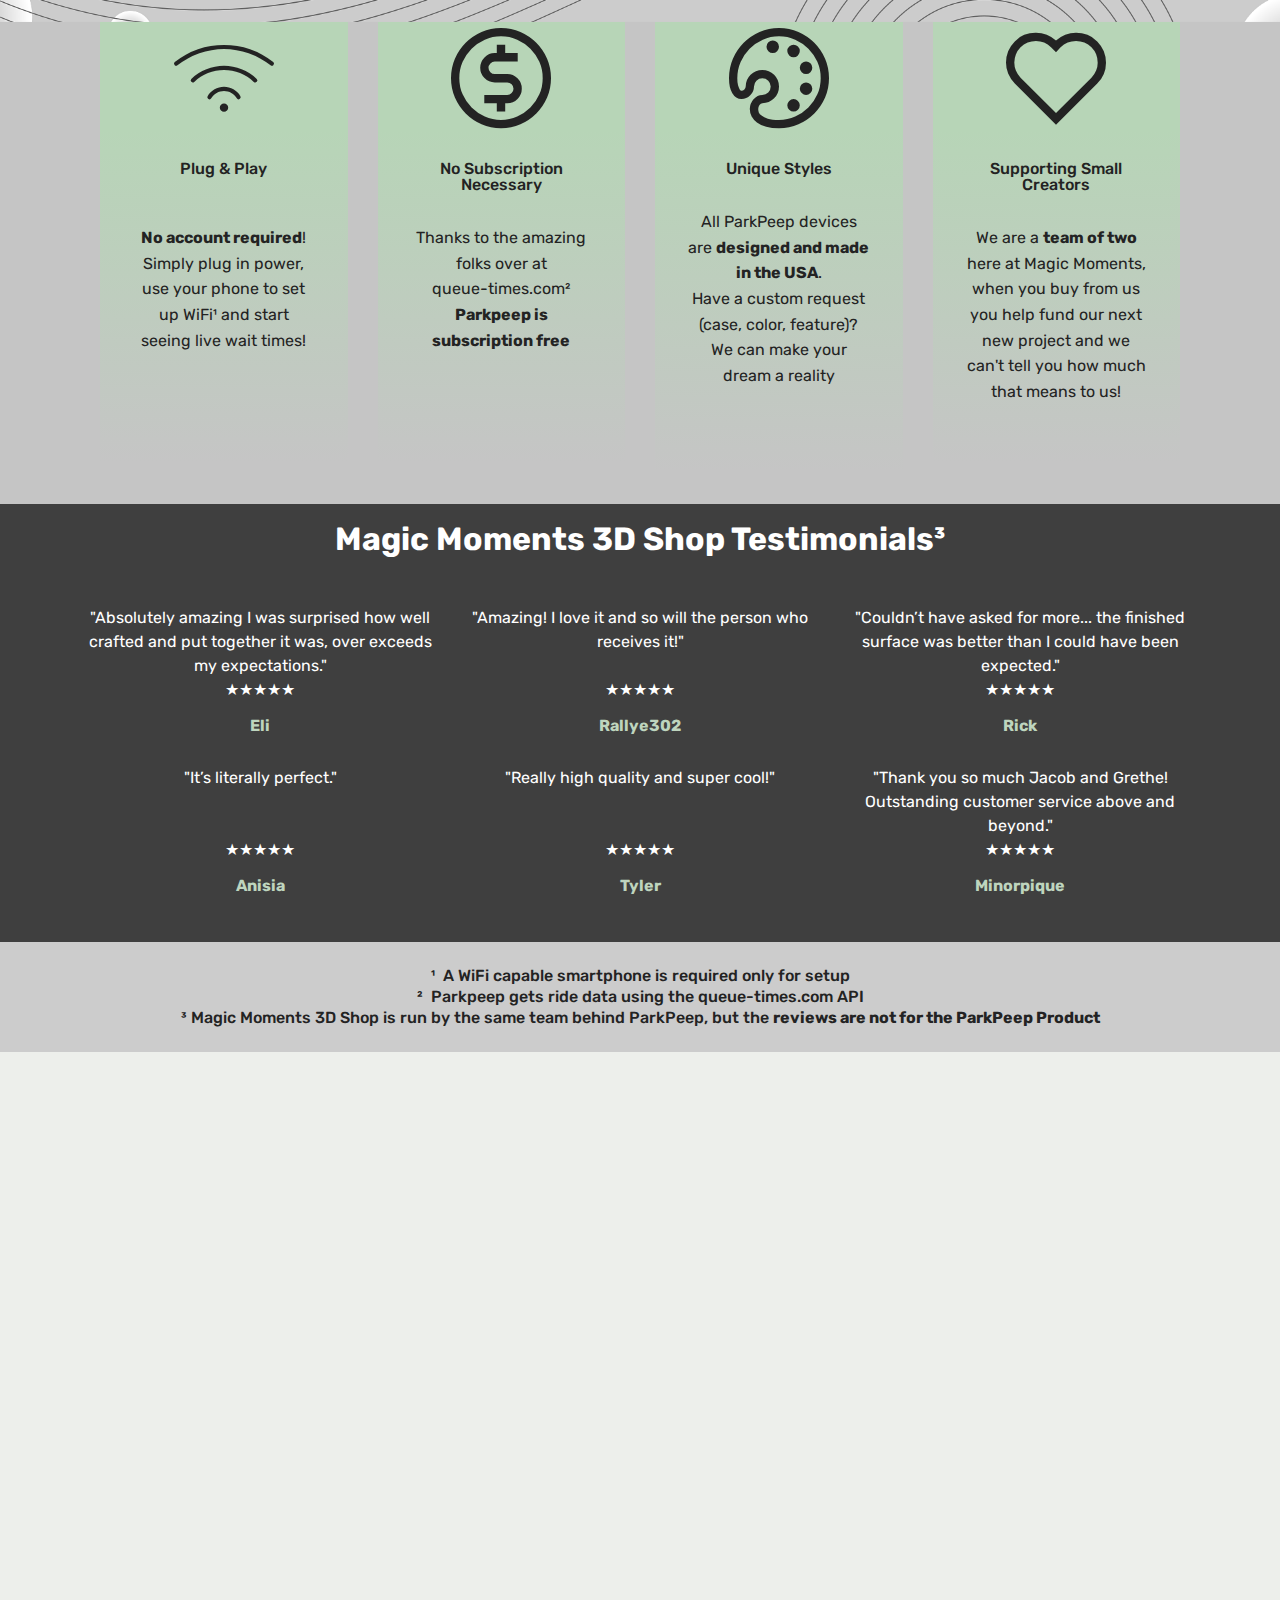
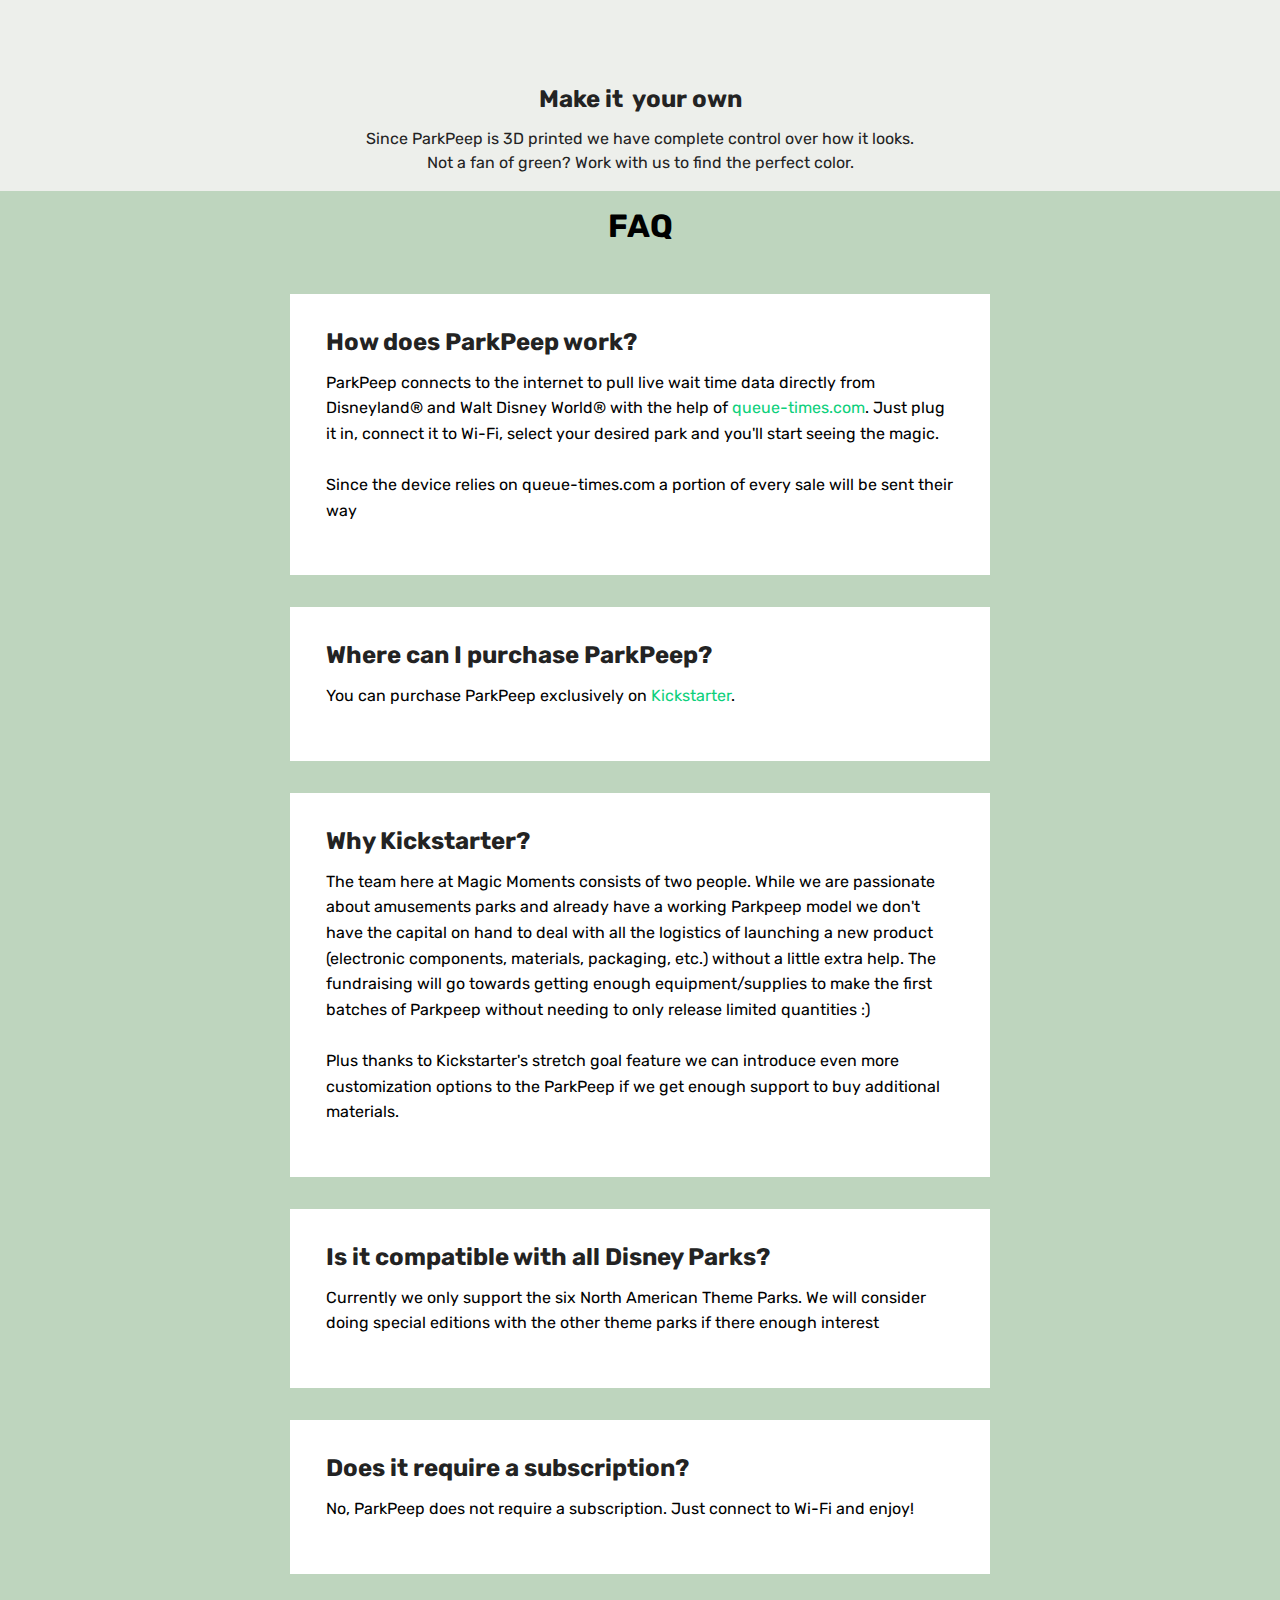
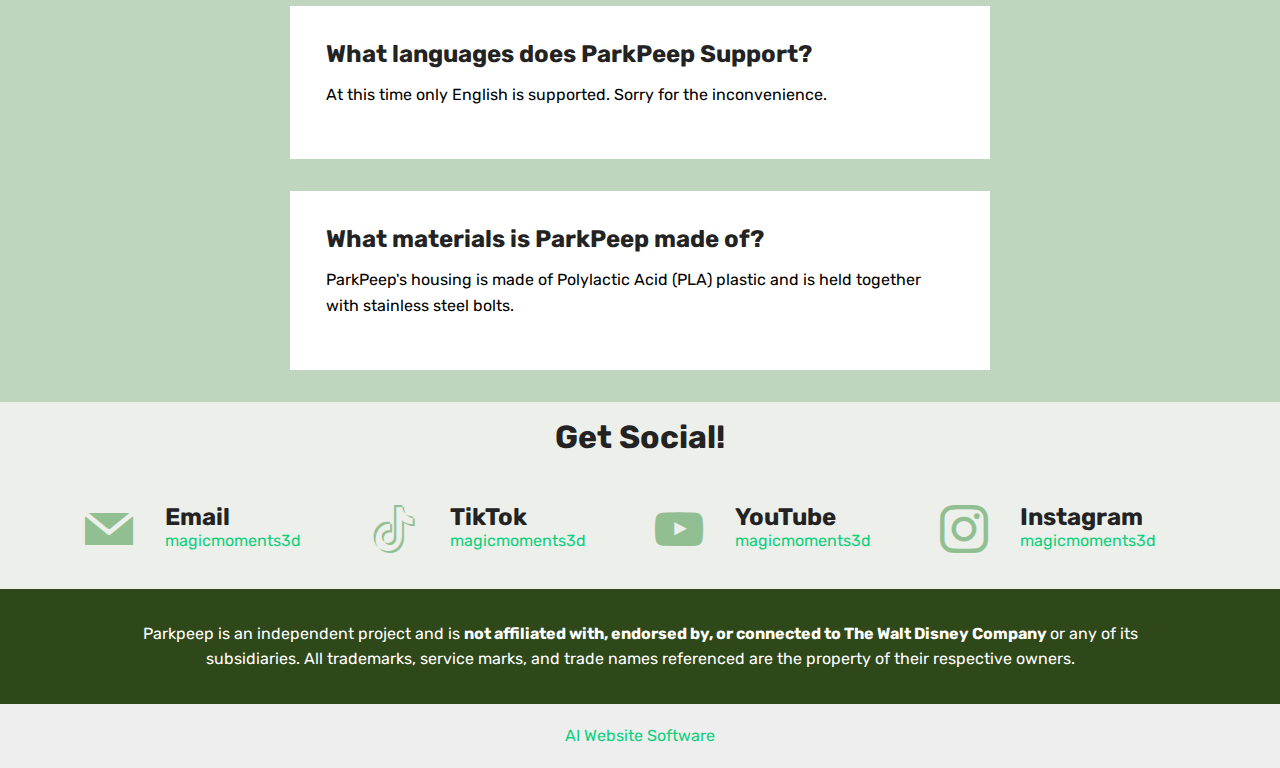
==== commit b28f43ef: "create github pages" ====
--- a/index.html
+++ b/index.html
@@ -6,7 +6,7 @@
   <meta http-equiv="X-UA-Compatible" content="IE=edge">
   <meta name="generator" content="Mobirise v5.9.18, mobirise.com">
   <meta name="viewport" content="width=device-width, initial-scale=1, minimum-scale=1">
-  <link rel="shortcut icon" href="assets/images/placeholder-logo-128x128.png" type="image/x-icon">
+  <link rel="shortcut icon" href="assets/images/park-peep-transparent-300ppi-160x160.png" type="image/x-icon">
   <meta name="description" content="">
   
   
@@ -22,7 +22,7 @@
   <link rel="stylesheet" href="assets/theme/css/style.css">
   <link rel="preload" href="https://fonts.googleapis.com/css?family=Rubik:300,400,500,600,700,800,900,300i,400i,500i,600i,700i,800i,900i&display=swap" as="style" onload="this.onload=null;this.rel='stylesheet'">
   <noscript><link rel="stylesheet" href="https://fonts.googleapis.com/css?family=Rubik:300,400,500,600,700,800,900,300i,400i,500i,600i,700i,800i,900i&display=swap"></noscript>
-  <link rel="preload" as="style" href="assets/mobirise/css/mbr-additional.css?v=esMAUw"><link rel="stylesheet" href="assets/mobirise/css/mbr-additional.css?v=esMAUw" type="text/css">
+  <link rel="preload" as="style" href="assets/mobirise/css/mbr-additional.css?v=Dm7uLh"><link rel="stylesheet" href="assets/mobirise/css/mbr-additional.css?v=Dm7uLh" type="text/css">
 
   
   
@@ -38,7 +38,7 @@
 			<div class="navbar-brand">
 				<span class="navbar-logo">
 					
-						<a href="index.html"><img src="assets/images/placeholder-logo-128x128.png" alt="Parkpeep Home Button" style="height: 5rem;"></a>
+						<a href="index.html"><img src="assets/images/park-peep-transparent-300ppi-160x160.png" alt="Parkpeep Home Button" style="height: 5rem;"></a>
 					
 				</span>
 				<span class="navbar-caption-wrap"><a class="navbar-caption text-black text-primary display-2">ParkPeep</a></span>
@@ -436,7 +436,7 @@
             </div>
         </div>
     </div>
-</section><section class="display-7" style="padding: 0;align-items: center;justify-content: center;flex-wrap: wrap;    align-content: center;display: flex;position: relative;height: 4rem;"><a href="https://mobiri.se/3470056" style="flex: 1 1;height: 4rem;position: absolute;width: 100%;z-index: 1;"><img alt="" style="height: 4rem;" src="[data-uri]"></a><p style="margin: 0;text-align: center;" class="display-7">&#8204;</p><a style="z-index:1" href="https://mobirise.com/html-builder.html">HTML Creator</a></section><script src="assets/popper/popper.min.js"></script>  <script src="assets/web/assets/jquery/jquery.min.js"></script>  <script src="assets/bootstrap/js/bootstrap.min.js"></script>  <script src="assets/tether/tether.min.js"></script>  <script src="assets/smoothscroll/smooth-scroll.js"></script>  <script src="assets/dropdown/js/nav-dropdown.js"></script>  <script src="assets/dropdown/js/navbar-dropdown.js"></script>  <script src="assets/touchswipe/jquery.touch-swipe.min.js"></script>  <script src="assets/ytplayer/jquery.mb.ytplayer.min.js"></script>  <script src="assets/vimeoplayer/jquery.mb.vimeo_player.js"></script>  <script src="assets/parallax/jarallax.min.js"></script>  <script src="assets/playervimeo/vimeo_player.js"></script>  <script src="assets/theme/js/script.js"></script>  
+</section><section class="display-7" style="padding: 0;align-items: center;justify-content: center;flex-wrap: wrap;    align-content: center;display: flex;position: relative;height: 4rem;"><a href="https://mobiri.se/3470056" style="flex: 1 1;height: 4rem;position: absolute;width: 100%;z-index: 1;"><img alt="" style="height: 4rem;" src="[data-uri]"></a><p style="margin: 0;text-align: center;" class="display-7">&#8204;</p><a style="z-index:1" href="https://mobirise.com/builder/ai-website-builder.html">AI Website Software</a></section><script src="assets/popper/popper.min.js"></script>  <script src="assets/web/assets/jquery/jquery.min.js"></script>  <script src="assets/bootstrap/js/bootstrap.min.js"></script>  <script src="assets/tether/tether.min.js"></script>  <script src="assets/smoothscroll/smooth-scroll.js"></script>  <script src="assets/dropdown/js/nav-dropdown.js"></script>  <script src="assets/dropdown/js/navbar-dropdown.js"></script>  <script src="assets/touchswipe/jquery.touch-swipe.min.js"></script>  <script src="assets/ytplayer/jquery.mb.ytplayer.min.js"></script>  <script src="assets/vimeoplayer/jquery.mb.vimeo_player.js"></script>  <script src="assets/parallax/jarallax.min.js"></script>  <script src="assets/playervimeo/vimeo_player.js"></script>  <script src="assets/theme/js/script.js"></script>  
   
   
 </body>
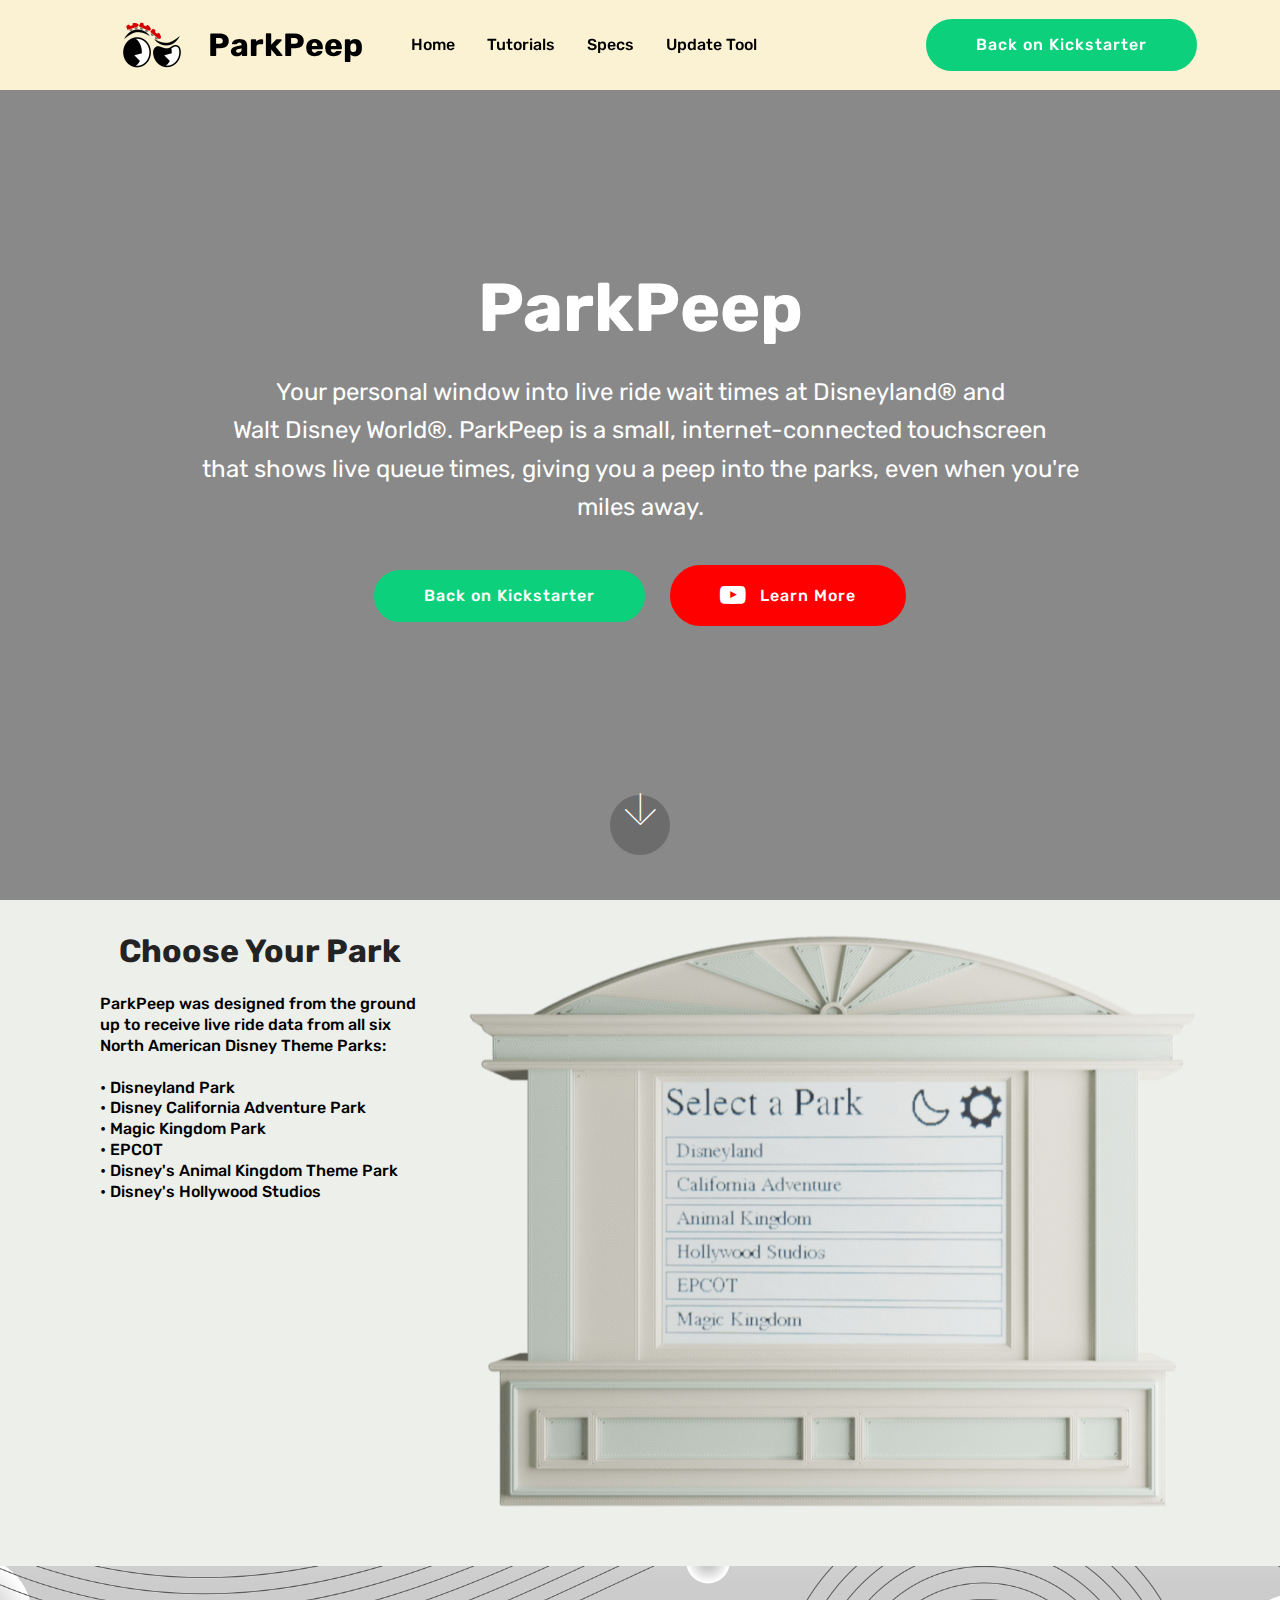
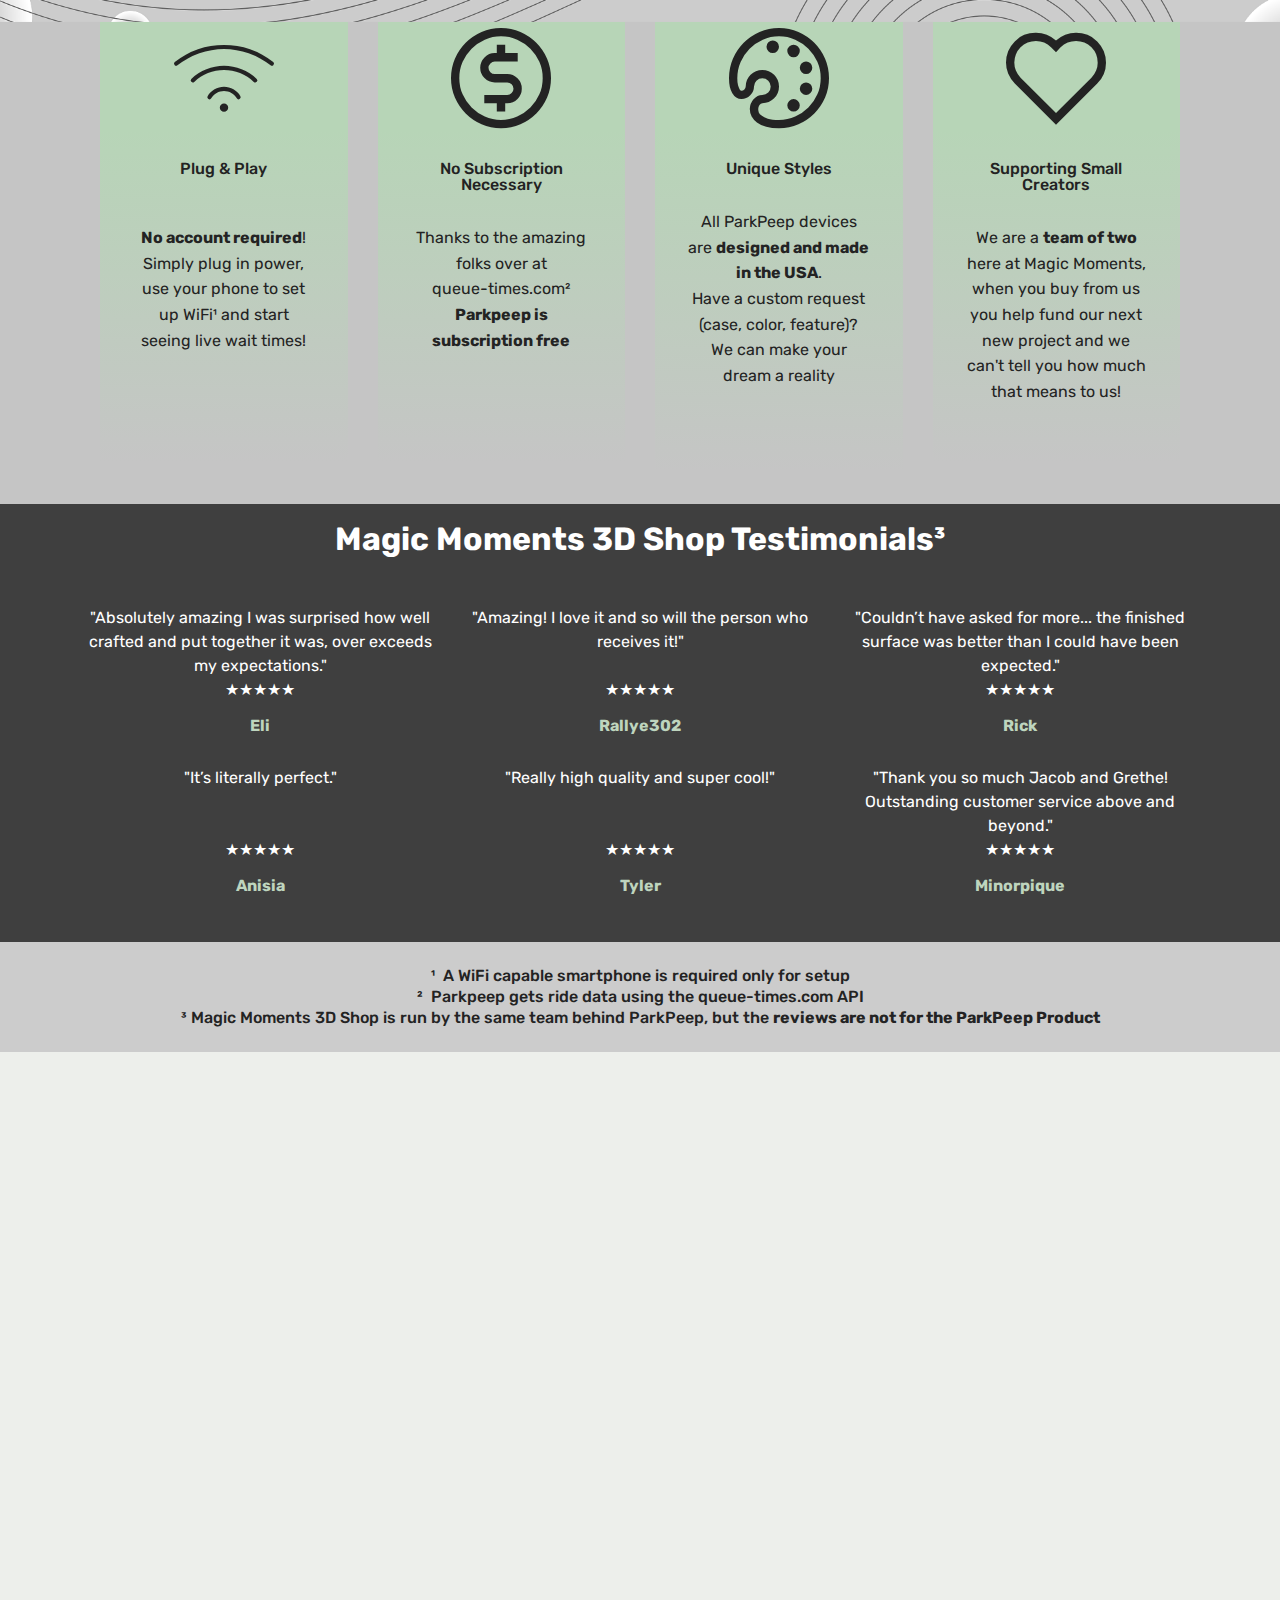
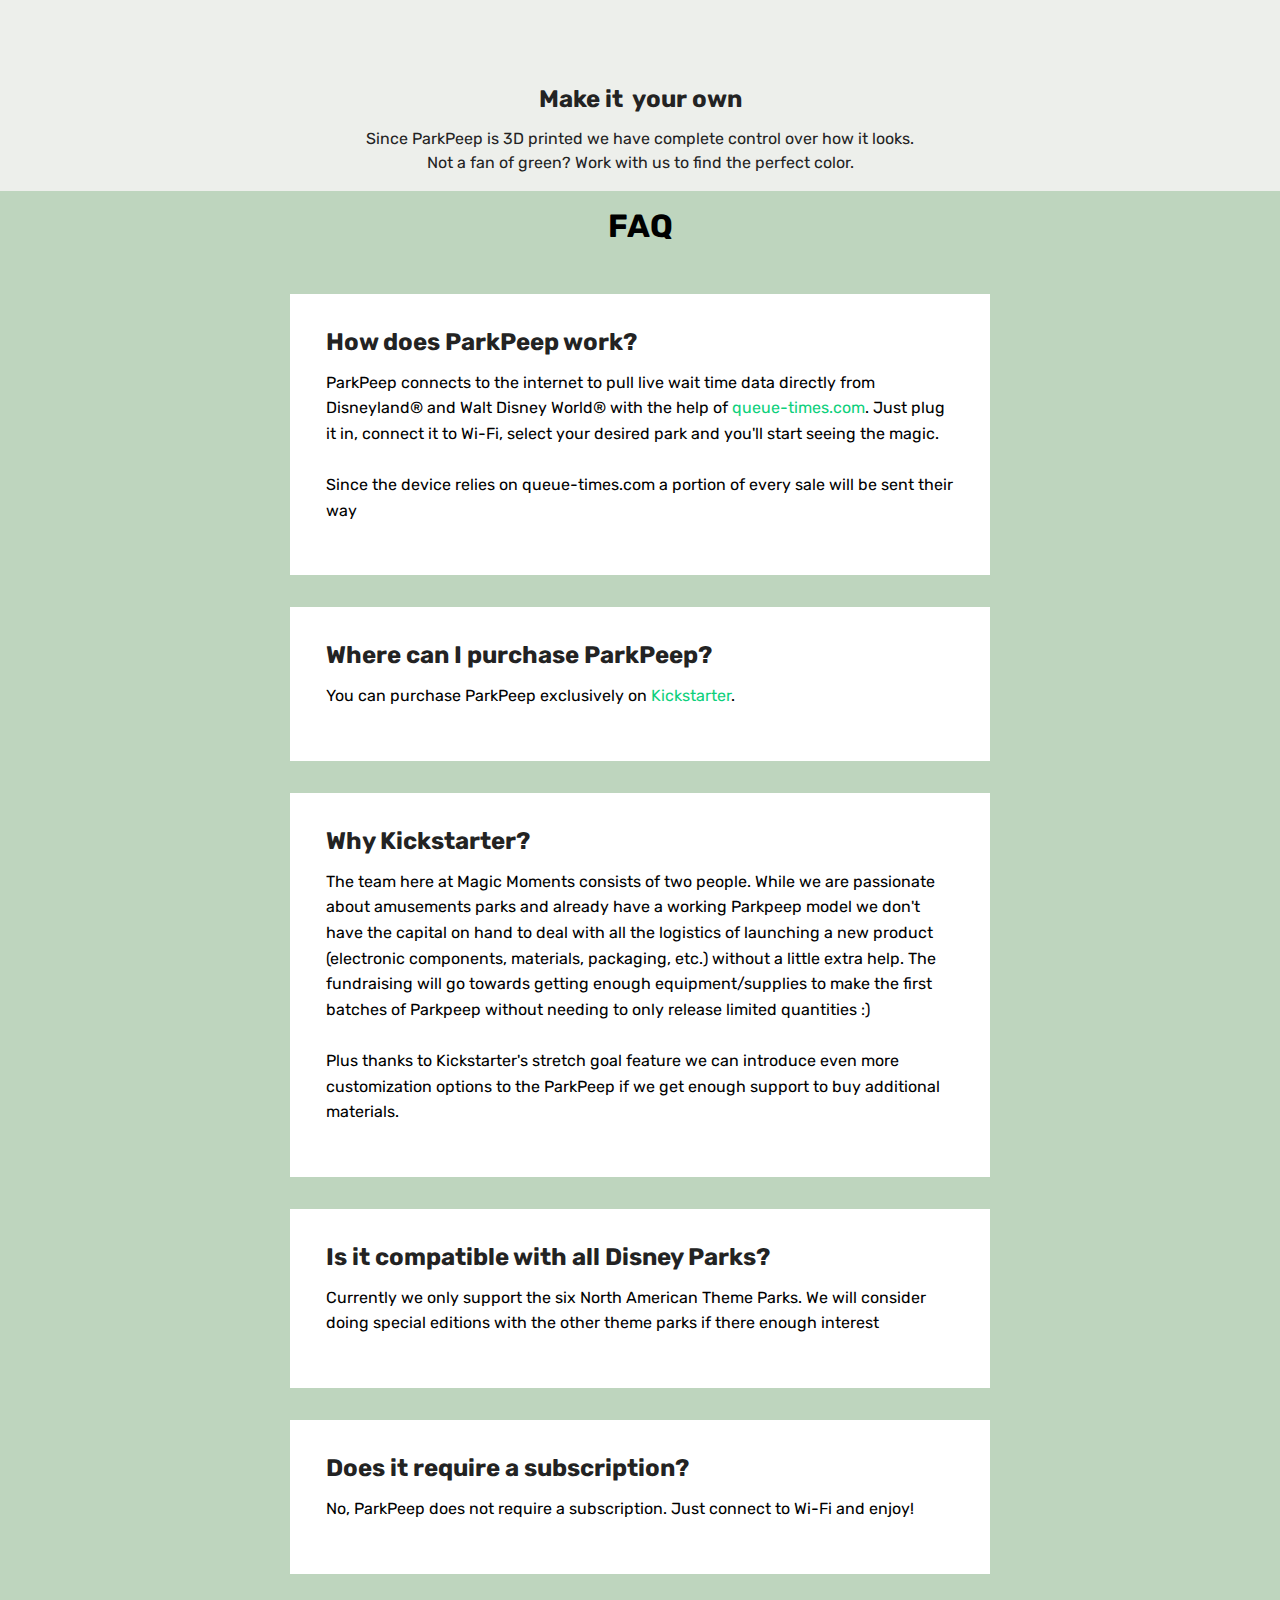
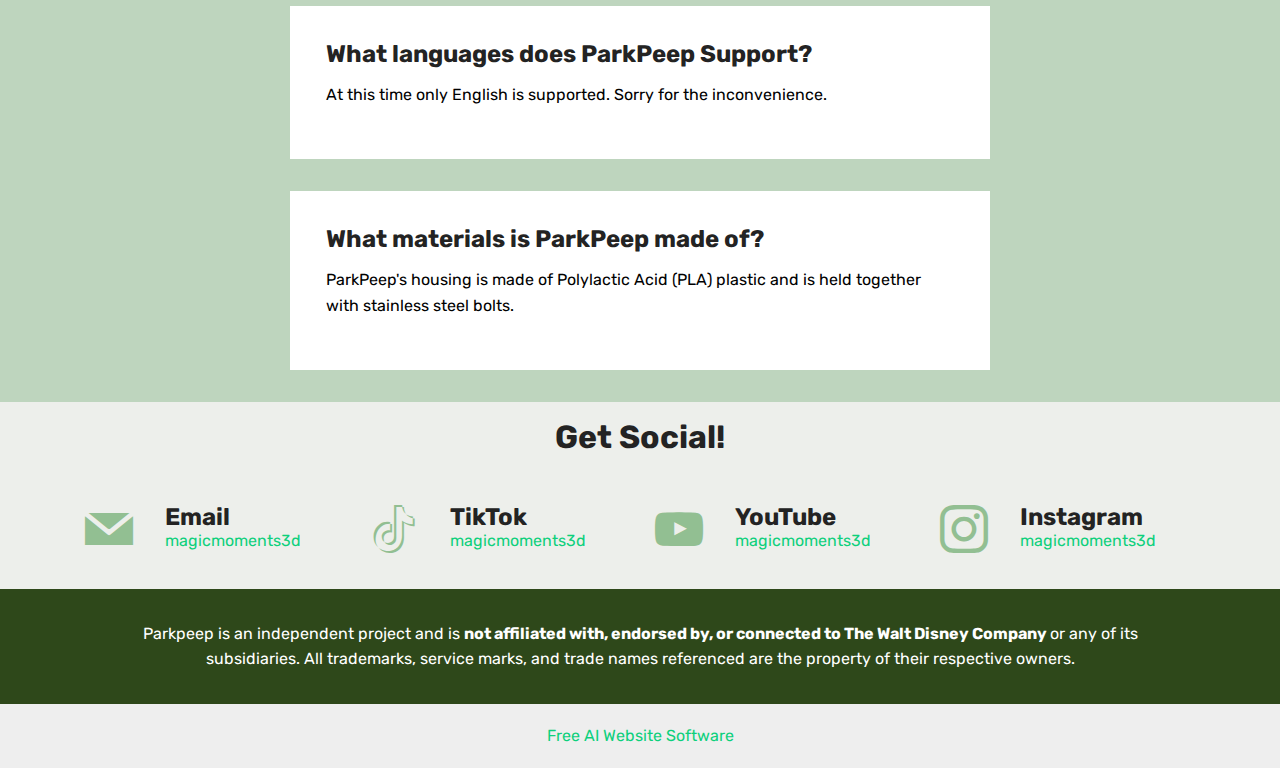
==== commit ab685734: "create github pages" ====
--- a/index.html
+++ b/index.html
@@ -22,7 +22,7 @@
   <link rel="stylesheet" href="assets/theme/css/style.css">
   <link rel="preload" href="https://fonts.googleapis.com/css?family=Rubik:300,400,500,600,700,800,900,300i,400i,500i,600i,700i,800i,900i&display=swap" as="style" onload="this.onload=null;this.rel='stylesheet'">
   <noscript><link rel="stylesheet" href="https://fonts.googleapis.com/css?family=Rubik:300,400,500,600,700,800,900,300i,400i,500i,600i,700i,800i,900i&display=swap"></noscript>
-  <link rel="preload" as="style" href="assets/mobirise/css/mbr-additional.css?v=Dm7uLh"><link rel="stylesheet" href="assets/mobirise/css/mbr-additional.css?v=Dm7uLh" type="text/css">
+  <link rel="preload" as="style" href="assets/mobirise/css/mbr-additional.css?v=6wQ5ko"><link rel="stylesheet" href="assets/mobirise/css/mbr-additional.css?v=6wQ5ko" type="text/css">
 
   
   
@@ -58,7 +58,7 @@
 					
 					<li class="nav-item"><a class="nav-link link text-black text-primary display-4" href="Tutorials.html">Tutorials<br></a></li><li class="nav-item"><a class="nav-link link text-black text-primary display-4" href="Specs.html">Specs</a></li><li class="nav-item"><a class="nav-link link text-black text-primary display-4" href="Update.html">Update Tool</a></li></ul>
 				
-				<div class="navbar-buttons mbr-section-btn"><a class="btn btn-primary display-4" href="http://kickstarter.com">Coming Soon on Kickstarter</a></div>
+				<div class="navbar-buttons mbr-section-btn"><a class="btn btn-primary display-4" href="https://www.kickstarter.com/projects/jacobbest/parkpeep-live-amusement-park-wait-times-on-your-desktop" target="_blank">Back on Kickstarter</a></div>
 			</div>
 		</div>
 	</nav>
@@ -77,8 +77,8 @@
                     ParkPeep</h1>
                 
                 <p class="mbr-text pb-3 mbr-fonts-style display-5">Your personal window into live ride wait times at Disneyland® and <br>Walt Disney World®. ParkPeep is a small, internet-connected touchscreen <br>that shows live queue times, giving you a peep into the parks, even when you're miles away.<br></p>
-                <div class="mbr-section-btn"><a class="btn btn-md btn-primary display-4" href="http://kickstarter.com">Coming Soon on Kickstarter</a> 
-                    <a class="btn btn-md btn-success display-4" href="https://youtu.be/CWoViDw0OAM"><span class="socicon socicon-youtube mbr-iconfont mbr-iconfont-btn"></span>Product Demo</a></div>
+                <div class="mbr-section-btn"><a class="btn btn-md btn-primary display-4" href="https://www.kickstarter.com/projects/jacobbest/parkpeep-live-amusement-park-wait-times-on-your-desktop">Back on Kickstarter</a>  
+                    <a class="btn btn-md btn-success display-4" href="https://www.youtube.com/watch?v=uCpnhVCjLB4"><span class="socicon socicon-youtube mbr-iconfont mbr-iconfont-btn"></span>Learn More</a></div>
             </div>
         </div>
     </div>
@@ -436,7 +436,7 @@
             </div>
         </div>
     </div>
-</section><section class="display-7" style="padding: 0;align-items: center;justify-content: center;flex-wrap: wrap;    align-content: center;display: flex;position: relative;height: 4rem;"><a href="https://mobiri.se/3470056" style="flex: 1 1;height: 4rem;position: absolute;width: 100%;z-index: 1;"><img alt="" style="height: 4rem;" src="[data-uri]"></a><p style="margin: 0;text-align: center;" class="display-7">&#8204;</p><a style="z-index:1" href="https://mobirise.com/builder/ai-website-builder.html">AI Website Software</a></section><script src="assets/popper/popper.min.js"></script>  <script src="assets/web/assets/jquery/jquery.min.js"></script>  <script src="assets/bootstrap/js/bootstrap.min.js"></script>  <script src="assets/tether/tether.min.js"></script>  <script src="assets/smoothscroll/smooth-scroll.js"></script>  <script src="assets/dropdown/js/nav-dropdown.js"></script>  <script src="assets/dropdown/js/navbar-dropdown.js"></script>  <script src="assets/touchswipe/jquery.touch-swipe.min.js"></script>  <script src="assets/ytplayer/jquery.mb.ytplayer.min.js"></script>  <script src="assets/vimeoplayer/jquery.mb.vimeo_player.js"></script>  <script src="assets/parallax/jarallax.min.js"></script>  <script src="assets/playervimeo/vimeo_player.js"></script>  <script src="assets/theme/js/script.js"></script>  
+</section><section class="display-7" style="padding: 0;align-items: center;justify-content: center;flex-wrap: wrap;    align-content: center;display: flex;position: relative;height: 4rem;"><a href="https://mobiri.se/3470056" style="flex: 1 1;height: 4rem;position: absolute;width: 100%;z-index: 1;"><img alt="" style="height: 4rem;" src="[data-uri]"></a><p style="margin: 0;text-align: center;" class="display-7">&#8204;</p><a style="z-index:1" href="https://mobirise.com/builder/ai-website-builder.html">Free AI Website Software</a></section><script src="assets/popper/popper.min.js"></script>  <script src="assets/web/assets/jquery/jquery.min.js"></script>  <script src="assets/bootstrap/js/bootstrap.min.js"></script>  <script src="assets/tether/tether.min.js"></script>  <script src="assets/smoothscroll/smooth-scroll.js"></script>  <script src="assets/dropdown/js/nav-dropdown.js"></script>  <script src="assets/dropdown/js/navbar-dropdown.js"></script>  <script src="assets/touchswipe/jquery.touch-swipe.min.js"></script>  <script src="assets/ytplayer/jquery.mb.ytplayer.min.js"></script>  <script src="assets/vimeoplayer/jquery.mb.vimeo_player.js"></script>  <script src="assets/parallax/jarallax.min.js"></script>  <script src="assets/playervimeo/vimeo_player.js"></script>  <script src="assets/theme/js/script.js"></script>  
   
   
 </body>
